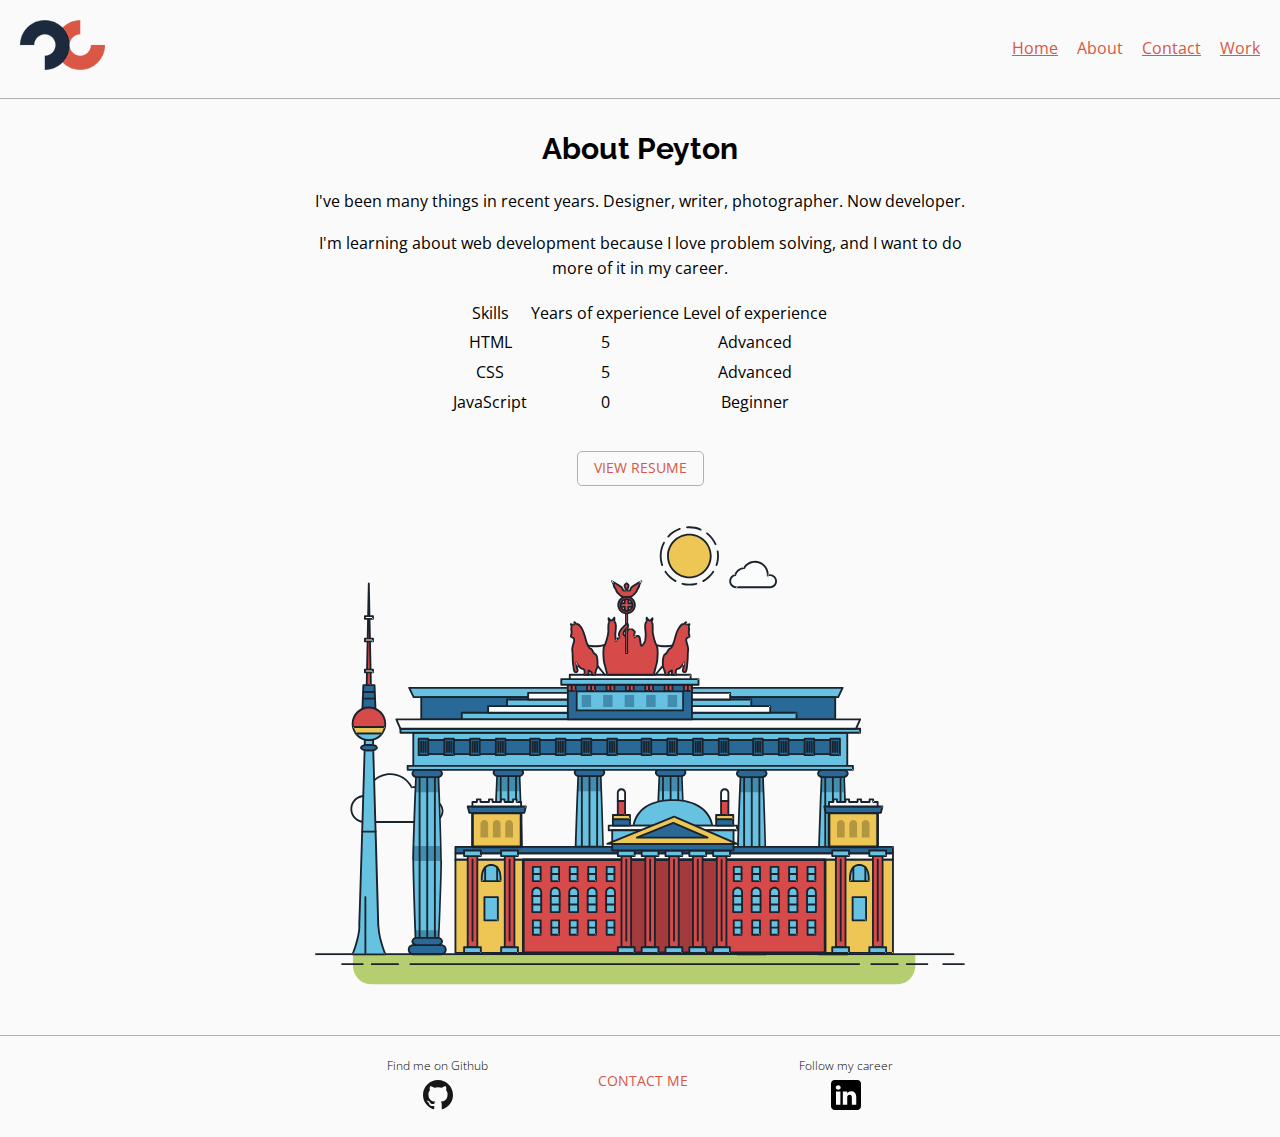
==== about.html @ 0314f3ec "Create tertiary button style" ====
<!DOCTYPE html>
<html lang="en">
  <head>
    <meta charset="utf-8">
    <meta name="viewport" content="width=device-width, initial-scale=1">
    <title>Crantford Portfolio</title>
    <link rel = "shortcut icon" href="img/crantford-favicon.png">
    <link rel="stylesheet" type="text/css" href="css/normalize.css">

    <!-- Begin style links -->
    <link rel="preconnect" href="https://fonts.gstatic.com">
    <!-- FONT FAMILY LINKS -->
    <link href="https://fonts.googleapis.com/css2?family=Raleway:wght@500;600;700&family=Open+Sans:wght@300;400&display=swap" rel="stylesheet">
    <link rel="stylesheet" href="https://use.fontawesome.com/releases/v5.6.3/css/all.css" integrity="sha384-UHRtZLI+pbxtHCWp1t77Bi1L4ZtiqrqD80Kn4Z8NTSRyMA2Fd33n5dQ8lWUE00s/" crossorigin="anonymous">
    <!-- CSS LINK -->
    <!-- <link rel = "stylesheet" type="text/css" href="css/styles-production.css"> -->
    <link rel="stylesheet" type="text/css" href="css/styles.css">
    <!-- End style links -->

  </head>
  <body>
    <header class="page-header">
      <img class="page-header__logo page-header__logo page-header__item" src = "img/crantford-logo.png" alt="Peyton Crantford's logo">
      <nav class="main-navigation page-header__item">
        <button class="main-navigation__button" id="hamburger">
          <i class="fas fa-bars"></i>
        </button>
        <ul role="menubar" class="navigation-list" id="navigation-list">
          <li role="presentation">
            <a href="index.html" role="menuitem" class="navigation-list__item">Home</a>
          </li>
          <li role="presentation">
            <a href="about.html" role="menuitem" class="navigation-list__item navigation-list__item--active">About</a>
          </li>
          <li role="presentation">
            <a href="contact.html" role="menuitem" class="navigation-list__item">Contact</a>
          </li>
          <li role="presentation">
            <a href="work.html" role="menuitem" class="navigation-list__item">Work</a>
          </li>
        </ul>
      </nav>
    </header>
  <main>
    <h1>About Peyton</h1>
    <p>I've been many things in recent years. Designer, writer, photographer. Now developer.</p>
    <p>I'm learning about web development because I love problem solving, and I want to do more of it in my career.</p>
    <table>
      <thead>
        <tr>
          <td>Skills</td>
          <td>Years of experience</td>
          <td>Level of experience</td>
        </tr>
      </thead>
      <tbody>
        <tr>
          <td>HTML</td>
          <td>5</td>
          <td>Advanced</td>
        </tr>
        <tr>
          <td>CSS</td>
          <td>5</td>
          <td>Advanced</td>
        </tr>
        <tr>
          <td>JavaScript</td>
          <td>0</td>
          <td>Beginner</td>
        </tr>
      </tbody>
    </table>
    <br><br>
    <a href="files/crantford-resume.pdf" class="button button-secondary button-secondary__anchor" target="_blank">VIEW RESUME</a>
    <div class="berlin">
      <svg xmlns="http://www.w3.org/2000/svg" class="berlin-illustration" height="100%" viewBox="0 0 700 505" xmlns:xlink="http://www.w3.org/1999/xlink">
      <defs>
      <polygon id="a" points=".06 231.917 .06 .929 688.717 .929 688.717 231.917" />
      </defs>
      <g fill="none" fill-rule="evenodd">
      <g transform="translate(0 241)" class="cloud-front">
      <path fill="#1A232C" d="M87.602,29 L87.602,28 C87.326,28.001 87.103,28.024 86.927,28.033 L86.979,29.031 L87.947,28.78 C85.741,20.282 78.041,14.002 68.852,14 C67.858,14 66.904,14.096 65.98,14.231 L66.125,15.22 L67.019,14.772 C62.626,6.015 53.567,0.001 43.102,0 C29.041,0.002 17.524,10.848 16.443,24.632 L17.44,24.71 L17.606,23.724 C16.803,23.589 15.969,23.5 15.102,23.5 C6.817,23.501 0.102,30.215 0.102,38.5 C0.102,46.785 6.817,53.499 15.102,53.5 L87.602,53.5 C94.644,53.499 100.351,47.792 100.352,40.75 C100.351,33.708 94.644,28.001 87.602,28 L87.602,30 C90.573,30 93.254,31.202 95.203,33.149 C97.15,35.097 98.351,37.778 98.352,40.75 C98.351,43.722 97.15,46.403 95.203,48.351 C93.254,50.298 90.573,51.5 87.602,51.5 L15.102,51.5 C11.509,51.5 8.265,50.046 5.909,47.692 C3.555,45.337 2.102,42.093 2.102,38.5 C2.102,34.907 3.555,31.663 5.909,29.308 C8.265,26.954 11.509,25.5 15.102,25.5 C15.831,25.5 16.553,25.575 17.273,25.697 C17.551,25.743 17.832,25.672 18.055,25.499 C18.277,25.325 18.414,25.07 18.436,24.789 C19.436,12.04 30.094,1.998 43.102,2 C52.786,1.999 61.163,7.564 65.231,15.669 C65.425,16.055 65.842,16.272 66.27,16.21 C67.132,16.084 67.988,16 68.852,16 C77.108,15.998 84.027,21.647 86.011,29.283 C86.13,29.741 86.557,30.054 87.031,30.03 C87.27,30.017 87.457,29.999 87.602,30 L87.602,29"
      transform="translate(38 36)" />
      </g>
      <path fill="#B5CE6F" d="M646.484,484.382 C646.484,489.501 644.531,494.62 640.627,498.525 C636.722,502.43 631.603,504.382 626.484,504.382 L60.873,504.382 C55.754,504.382 50.636,502.43 46.731,498.525 C42.826,494.62 40.873,489.501 40.873,484.382 L40.873,471.917 L646.484,471.917 L646.484,484.382"
      />
      <polyline fill="#67C2E2" points="334.824 185.029 101.449 185.029 106.209 195.08 563.438 195.08 568.2 185.029 334.824 185.029" />
      <path fill="#1A232C" d="M334.824,185.029 L334.824,184.029 L101.449,184.029 C101.104,184.029 100.788,184.203 100.604,184.494 C100.42,184.785 100.398,185.146 100.545,185.457 L105.306,195.508 C105.471,195.856 105.824,196.079 106.209,196.079 L563.438,196.079 C563.824,196.079 564.177,195.856 564.342,195.508 L569.104,185.457 C569.251,185.146 569.229,184.785 569.045,184.494 C568.861,184.203 568.544,184.029 568.2,184.029 L334.824,184.029 L334.824,186.029 L566.62,186.029 L562.806,194.08 L106.842,194.08 L103.029,186.029 L334.824,186.029 L334.824,185.029"
      />
      <polygon fill="#296997" points="114.416 218.974 560.222 218.974 560.222 195.08 114.416 195.08" />
      <path fill="#1A232C" d="M560.222,218.974 L560.222,217.974 L115.416,217.974 L115.416,196.079 L559.222,196.079 L559.222,218.974 L560.222,218.974 L560.222,217.974 L560.222,218.974 L561.222,218.974 L561.222,195.08 C561.222,194.816 561.115,194.559 560.929,194.372 C560.742,194.186 560.485,194.08 560.222,194.08 L114.416,194.08 C114.152,194.08 113.895,194.186 113.708,194.372 C113.522,194.559 113.416,194.816 113.416,195.08 L113.416,218.974 C113.416,219.237 113.522,219.495 113.708,219.681 C113.895,219.867 114.152,219.974 114.416,219.974 L560.222,219.974 C560.485,219.974 560.742,219.867 560.929,219.681 C561.115,219.495 561.222,219.237 561.222,218.974 L560.222,218.974"
      />
      <polygon fill="#67C2E2" points="105.85 269.08 573.225 269.08 573.225 233.398 105.85 233.398" />
      <path fill="#1A232C" d="M573.225,233.398 L573.225,232.398 L105.85,232.398 C105.587,232.398 105.329,232.505 105.143,232.691 C104.957,232.877 104.85,233.134 104.85,233.398 L104.85,269.08 C104.85,269.344 104.957,269.601 105.143,269.788 C105.329,269.974 105.587,270.08 105.85,270.08 L573.225,270.08 C573.488,270.08 573.745,269.974 573.932,269.788 C574.118,269.601 574.225,269.344 574.225,269.08 L574.225,233.398 C574.225,233.134 574.118,232.877 573.932,232.691 C573.745,232.505 573.488,232.398 573.225,232.398 L573.225,233.398 L572.225,233.398 L572.225,268.08 L106.85,268.08 L106.85,234.398 L573.225,234.398 L573.225,233.398 L572.225,233.398 L573.225,233.398"
      />
      <polygon fill="#296997" points="116.751 256.508 562.557 256.508 562.557 241.243 116.751 241.243" />
      <path fill="#1A232C" d="M562.557,256.508 L562.557,255.508 L117.75,255.508 L117.75,242.243 L561.557,242.243 L561.557,256.508 L562.557,256.508 L562.557,255.508 L562.557,256.508 L563.557,256.508 L563.557,241.243 C563.557,240.979 563.45,240.722 563.264,240.535 C563.078,240.349 562.82,240.243 562.557,240.243 L116.75,240.243 C116.487,240.243 116.23,240.349 116.043,240.535 C115.857,240.722 115.751,240.979 115.751,241.243 L115.751,256.508 C115.751,256.771 115.857,257.029 116.043,257.215 C116.23,257.401 116.487,257.508 116.751,257.508 L562.557,257.508 C562.82,257.508 563.077,257.401 563.264,257.215 C563.45,257.029 563.557,256.771 563.557,256.508 L562.557,256.508"
      />
      <polygon fill="#67C2E2" points="158.07 218.974 518.563 218.974 518.563 211.858 158.07 211.858" />
      <path fill="#1A232C" d="M518.563,211.858 L518.563,210.858 L158.07,210.858 C157.807,210.858 157.549,210.964 157.363,211.151 C157.177,211.337 157.07,211.594 157.07,211.858 L157.07,218.974 C157.07,219.237 157.177,219.495 157.363,219.681 C157.549,219.867 157.807,219.974 158.07,219.974 L518.563,219.974 C518.826,219.974 519.083,219.867 519.27,219.681 C519.456,219.495 519.562,219.237 519.562,218.974 L519.562,211.858 C519.562,211.594 519.456,211.337 519.27,211.151 C519.083,210.964 518.826,210.858 518.563,210.858 L518.563,211.858 L517.563,211.858 L517.563,217.974 L159.07,217.974 L159.07,212.858 L518.563,212.858 L518.563,211.858 L517.563,211.858 L518.563,211.858"
      />
      <polygon fill="#FBFDFC" points="186.438 211.858 490.194 211.858 490.194 204.741 186.438 204.741" />
      <path fill="#1A232C" d="M490.194,204.741 L490.194,203.741 L186.438,203.741 C186.175,203.741 185.917,203.848 185.731,204.034 C185.545,204.221 185.438,204.478 185.438,204.741 L185.438,211.858 C185.438,212.121 185.545,212.379 185.731,212.565 C185.917,212.751 186.175,212.858 186.438,212.858 L490.194,212.858 C490.458,212.858 490.715,212.751 490.902,212.565 C491.088,212.379 491.194,212.121 491.194,211.858 L491.194,204.741 C491.194,204.478 491.088,204.221 490.902,204.034 C490.715,203.848 490.458,203.741 490.194,203.741 L490.194,204.741 L489.194,204.741 L489.194,210.858 L187.438,210.858 L187.438,205.741 L490.194,205.741 L490.194,204.741 L489.194,204.741 L490.194,204.741"
      />
      <polygon fill="#67C2E2" points="206.805 204.741 469.828 204.741 469.828 197.624 206.805 197.624" />
      <path fill="#1A232C" d="M469.828,197.624 L469.828,196.624 L206.805,196.624 C206.541,196.624 206.284,196.731 206.098,196.917 C205.911,197.103 205.805,197.361 205.805,197.624 L205.805,204.741 C205.805,205.005 205.911,205.262 206.098,205.449 C206.284,205.635 206.541,205.741 206.805,205.741 L469.828,205.741 C470.091,205.741 470.349,205.635 470.535,205.449 C470.722,205.262 470.828,205.005 470.828,204.741 L470.828,197.624 C470.828,197.361 470.722,197.103 470.535,196.917 C470.349,196.731 470.091,196.624 469.828,196.624 L469.828,197.624 L468.828,197.624 L468.828,203.741 L207.805,203.741 L207.805,198.624 L469.828,198.624 L469.828,197.624 L468.828,197.624 L469.828,197.624"
      />
      <polygon fill="#FBFDFC" points="229.521 197.624 447.111 197.624 447.111 190.509 229.521 190.509" />
      <path fill="#1A232C" d="M447.111,190.509 L447.111,189.509 L229.521,189.509 C229.258,189.509 229,189.616 228.814,189.802 C228.628,189.988 228.521,190.246 228.521,190.509 L228.521,197.624 C228.521,197.888 228.628,198.145 228.814,198.332 C229,198.518 229.258,198.624 229.521,198.624 L447.111,198.624 C447.375,198.624 447.632,198.518 447.818,198.332 C448.005,198.145 448.111,197.888 448.111,197.624 L448.111,190.509 C448.111,190.246 448.005,189.988 447.818,189.802 C447.632,189.616 447.375,189.509 447.111,189.509 L447.111,190.509 L446.111,190.509 L446.111,196.624 L230.521,196.624 L230.521,191.509 L447.111,191.509 L447.111,190.509 L446.111,190.509 L447.111,190.509"
      />
      <path fill="#67C2E2" d="M135.607,355.447 C135.163,337.766 134.264,313.326 133.648,297.387 C133.274,287.721 133.004,281.18 133.004,281.18 L108.722,281.18 C108.722,281.18 108.452,287.721 108.079,297.387 C107.462,313.326 106.563,337.766 106.119,355.447 C105.953,362.059 105.85,367.732 105.85,371.653 L105.85,371.654 C105.85,386.117 107.243,424.332 108.089,446.189 C108.457,455.706 108.722,462.126 108.722,462.126 L133.004,462.126 C133.004,462.126 133.269,455.706 133.637,446.189 C134.482,424.332 135.876,386.117 135.876,371.654 L135.876,371.653 C135.876,367.732 135.773,362.059 135.607,355.447"
      />
      <path fill="#428DAE" d="M133.648 297.387L108.079 297.387C108.452 287.721 108.722 281.18 108.722 281.18L133.004 281.18C133.004 281.18 133.274 287.721 133.648 297.387M135.876 371.654L105.85 371.654 105.85 371.653C105.85 367.732 105.953 362.059 106.119 355.447L135.607 355.447C135.773 362.059 135.876 367.732 135.876 371.653L135.876 371.654M133.004 462.126L108.722 462.126C108.722 462.126 108.457 455.706 108.089 446.189L133.637 446.189C133.269 455.706 133.004 462.126 133.004 462.126"
      />
      <path fill="#1A232C" d="M109.612,461.199 L132.114,461.199 C132.447,453.007 134.949,390.886 134.949,371.653 C134.949,352.42 132.447,290.299 132.114,282.108 L109.612,282.108 C109.279,290.299 106.778,352.42 106.778,371.653 C106.778,390.886 109.279,453.007 109.612,461.199 Z M133.895,463.054 L107.832,463.054 L107.794,462.164 C107.766,461.466 104.922,392.193 104.922,371.653 C104.922,351.114 107.766,281.839 107.794,281.142 L107.832,280.252 L133.895,280.252 L133.931,281.142 C133.96,281.839 136.804,351.114 136.804,371.653 C136.804,392.193 133.96,461.466 133.931,462.164 L133.895,463.054 L133.895,463.054 Z"
      />
      <path fill="#1A232C" d="M111.638 281.18L111.638 462.126C111.638 462.679 112.086 463.126 112.638 463.126 113.19 463.126 113.638 462.679 113.638 462.126L113.638 281.18C113.638 280.628 113.19 280.18 112.638 280.18 112.086 280.18 111.638 280.628 111.638 281.18M119.863 281.18L119.863 462.126C119.863 462.679 120.311 463.126 120.863 463.126 121.416 463.126 121.863 462.679 121.863 462.126L121.863 281.18C121.863 280.628 121.416 280.18 120.863 280.18 120.311 280.18 119.863 280.628 119.863 281.18M128.088 281.18L128.088 462.126C128.088 462.679 128.536 463.126 129.088 463.126 129.64 463.126 130.088 462.679 130.088 462.126L130.088 281.18C130.088 280.628 129.64 280.18 129.088 280.18 128.536 280.18 128.088 280.628 128.088 281.18"
      />
      <path fill="#296997" d="M136.79,277.265 C136.79,279.418 134.675,281.18 132.09,281.18 L109.636,281.18 C107.051,281.18 104.936,279.418 104.936,277.265 C104.936,275.111 107.051,273.349 109.636,273.349 L132.09,273.349 C134.675,273.349 136.79,275.111 136.79,277.265"
      />
      <path fill="#1A232C" d="M136.79,277.265 L135.79,277.265 C135.789,278.005 135.433,278.704 134.769,279.262 C134.109,279.814 133.155,280.181 132.09,280.18 L109.636,280.18 C108.571,280.181 107.617,279.814 106.956,279.262 C106.293,278.704 105.936,278.005 105.936,277.265 C105.936,276.524 106.293,275.825 106.957,275.267 C107.617,274.715 108.571,274.348 109.636,274.349 L132.09,274.349 C133.155,274.348 134.109,274.716 134.769,275.267 C135.433,275.825 135.789,276.524 135.79,277.265 L137.79,277.265 C137.791,275.851 137.09,274.593 136.049,273.731 C135.006,272.863 133.61,272.35 132.09,272.349 L109.636,272.349 C108.116,272.35 106.72,272.863 105.676,273.731 C104.636,274.593 103.935,275.851 103.936,277.265 C103.935,278.678 104.636,279.937 105.677,280.798 C106.72,281.666 108.116,282.179 109.636,282.18 L132.09,282.18 C133.61,282.179 135.006,281.666 136.049,280.798 C137.09,279.937 137.791,278.678 137.79,277.265 L136.79,277.265"
      />
      <path fill="#296997" d="M140.775,467.217 C140.775,469.803 138.661,471.917 136.076,471.917 L105.65,471.917 C103.065,471.917 100.951,469.803 100.951,467.217 L100.951,466.825 C100.951,464.241 103.065,462.126 105.65,462.126 L136.076,462.126 C138.661,462.126 140.775,464.241 140.775,466.825 L140.775,467.217"
      />
      <path fill="#1A232C" d="M140.775,467.217 L139.775,467.217 C139.775,468.235 139.361,469.155 138.688,469.83 C138.013,470.503 137.093,470.917 136.076,470.917 L105.65,470.917 C104.633,470.917 103.713,470.504 103.038,469.83 C102.365,469.155 101.951,468.235 101.951,467.217 L101.951,466.825 C101.951,465.808 102.365,464.889 103.038,464.214 C103.713,463.54 104.633,463.127 105.65,463.126 L136.076,463.126 C137.093,463.127 138.013,463.54 138.688,464.214 C139.362,464.889 139.775,465.808 139.775,466.825 L139.775,467.217 L141.775,467.217 L141.775,466.825 C141.772,463.684 139.217,461.13 136.076,461.126 L105.65,461.126 C102.509,461.13 99.955,463.684 99.951,466.825 L99.951,467.217 C99.954,470.36 102.509,472.914 105.65,472.917 L136.076,472.917 C139.217,472.914 141.772,470.36 141.775,467.217 L140.775,467.217"
      />
      <path fill="#296997" d="M136.79,458.208 C136.79,460.363 134.675,462.126 132.09,462.126 L109.636,462.126 C107.051,462.126 104.936,460.363 104.936,458.208 C104.936,456.057 107.051,454.292 109.636,454.292 L132.09,454.292 C134.675,454.292 136.79,456.057 136.79,458.208"
      />
      <path fill="#1A232C" d="M136.79,458.208 L135.79,458.208 C135.789,458.949 135.432,459.649 134.769,460.207 C134.108,460.76 133.154,461.128 132.09,461.126 L109.636,461.126 C108.572,461.128 107.617,460.76 106.957,460.207 C106.293,459.649 105.936,458.949 105.936,458.208 C105.936,457.47 106.293,456.77 106.957,456.212 C107.617,455.659 108.572,455.291 109.636,455.292 L132.09,455.292 C133.154,455.291 134.108,455.659 134.769,456.212 C135.433,456.77 135.789,457.47 135.79,458.208 L137.79,458.208 C137.791,456.796 137.09,455.538 136.05,454.675 C135.006,453.808 133.61,453.294 132.09,453.292 L109.636,453.292 C108.115,453.294 106.719,453.808 105.676,454.675 C104.636,455.538 103.935,456.796 103.936,458.208 C103.935,459.622 104.636,460.881 105.676,461.743 C106.72,462.611 108.116,463.125 109.636,463.126 L132.09,463.126 C133.61,463.125 135.006,462.611 136.05,461.743 C137.09,460.881 137.791,459.622 137.79,458.208 L136.79,458.208"
      />
      <path fill="#67C2E2" d="M572.471,355.447 C572.025,337.766 571.126,313.326 570.51,297.387 C570.137,287.721 569.867,281.18 569.867,281.18 L545.585,281.18 C545.585,281.18 545.315,287.721 544.942,297.387 C544.326,313.326 543.427,337.766 542.981,355.447 C542.815,362.059 542.713,367.732 542.713,371.653 L542.713,371.654 C542.713,386.117 544.107,424.332 544.952,446.189 C545.32,455.706 545.585,462.126 545.585,462.126 L569.867,462.126 C569.867,462.126 570.132,455.706 570.499,446.189 C571.346,424.332 572.739,386.117 572.739,371.654 L572.739,371.653 C572.739,367.732 572.637,362.059 572.471,355.447"
      />
      <path fill="#428DAE" d="M569.582 297.387L566.951 297.387 566.951 282.108 568.977 282.108C569.063 284.206 569.29 289.841 569.582 297.387M564.951 297.387L545.871 297.387C546.162 289.841 546.39 284.206 546.476 282.108L564.951 282.108 564.951 297.387M571.8 369.187L566.951 369.187 566.951 356.265 571.562 356.265C571.685 361.272 571.771 365.701 571.8 369.187M564.951 369.187L543.653 369.187C543.684 365.512 543.777 360.79 543.912 355.447L553.551 355.447 553.551 356.265 564.951 356.265 564.951 369.187"
      />
      <path fill="#1A232C" d="M546.476,461.199 L568.977,461.199 C569.31,453.007 571.812,390.886 571.812,371.653 C571.812,352.42 569.31,290.299 568.977,282.108 L546.476,282.108 C546.142,290.299 543.642,352.42 543.642,371.653 C543.642,390.886 546.142,453.007 546.476,461.199 M570.758,463.054 L544.694,463.054 L544.658,462.164 C544.629,461.466 541.785,392.193 541.785,371.653 C541.785,351.114 544.629,281.839 544.658,281.142 L544.694,280.252 L570.758,280.252 L570.795,281.142 C570.823,281.839 573.667,351.114 573.667,371.653 C573.667,392.193 570.823,461.466 570.795,462.164 L570.758,463.054"
      />
      <path fill="#1A232C" d="M548.501 281.18L548.501 462.126C548.501 462.679 548.949 463.126 549.501 463.126 550.053 463.126 550.501 462.679 550.501 462.126L550.501 281.18C550.501 280.628 550.053 280.18 549.501 280.18 548.949 280.18 548.501 280.628 548.501 281.18M556.727 281.18L556.727 462.126C556.727 462.679 557.174 463.126 557.727 463.126 558.279 463.126 558.727 462.679 558.727 462.126L558.727 281.18C558.727 280.628 558.279 280.18 557.727 280.18 557.174 280.18 556.727 280.628 556.727 281.18M564.951 281.18L564.951 462.126C564.951 462.679 565.399 463.126 565.951 463.126 566.503 463.126 566.951 462.679 566.951 462.126L566.951 281.18C566.951 280.628 566.503 280.18 565.951 280.18 565.399 280.18 564.951 280.628 564.951 281.18"
      />
      <path fill="#296997" d="M573.653,277.265 C573.653,279.418 571.537,281.18 568.953,281.18 L546.499,281.18 C543.915,281.18 541.799,279.418 541.799,277.265 C541.799,275.111 543.915,273.349 546.499,273.349 L568.953,273.349 C571.537,273.349 573.653,275.111 573.653,277.265"
      />
      <path fill="#1A232C" d="M573.653,277.265 L572.653,277.265 C572.653,278.005 572.296,278.704 571.632,279.262 C570.972,279.814 570.017,280.181 568.953,280.18 L546.499,280.18 C545.435,280.181 544.48,279.814 543.82,279.262 C543.156,278.704 542.8,278.005 542.799,277.265 C542.8,276.525 543.156,275.825 543.82,275.267 C544.481,274.715 545.435,274.348 546.499,274.349 L568.953,274.349 C570.017,274.348 570.972,274.715 571.632,275.267 C572.296,275.825 572.653,276.525 572.653,277.265 L574.653,277.265 C574.654,275.851 573.953,274.593 572.912,273.731 C571.869,272.863 570.473,272.35 568.953,272.349 L546.499,272.349 C544.979,272.35 543.583,272.863 542.54,273.731 C541.499,274.593 540.798,275.851 540.799,277.265 C540.798,278.679 541.499,279.937 542.54,280.798 C543.583,281.666 544.979,282.179 546.499,282.18 L568.953,282.18 C570.473,282.179 571.869,281.666 572.912,280.798 C573.953,279.937 574.654,278.679 574.653,277.265 L573.653,277.265"
      />
      <path fill="#296997" d="M577.639,467.217 C577.639,469.803 575.524,471.917 572.938,471.917 L542.514,471.917 C539.929,471.917 537.813,469.803 537.813,467.217 L537.813,466.825 C537.813,464.241 539.929,462.126 542.514,462.126 L572.938,462.126 C575.524,462.126 577.639,464.241 577.639,466.825 L577.639,467.217"
      />
      <path fill="#1A232C" d="M577.639,467.217 L576.639,467.217 C576.638,468.235 576.225,469.155 575.551,469.83 C574.876,470.503 573.956,470.917 572.938,470.917 L542.514,470.917 C541.497,470.917 540.576,470.503 539.901,469.83 C539.227,469.155 538.814,468.234 538.813,467.217 L538.813,466.825 C538.814,465.808 539.227,464.889 539.901,464.214 C540.576,463.54 541.497,463.127 542.514,463.126 L572.938,463.126 C573.956,463.127 574.876,463.54 575.551,464.214 C576.225,464.888 576.638,465.808 576.639,466.825 L576.639,467.217 L578.639,467.217 L578.639,466.825 C578.635,463.684 576.081,461.13 572.938,461.126 L542.514,461.126 C539.372,461.13 536.817,463.684 536.813,466.825 L536.813,467.217 C536.817,470.36 539.372,472.914 542.514,472.917 L572.938,472.917 C576.081,472.914 578.635,470.359 578.639,467.217 L577.639,467.217"
      />
      <path fill="#296997" d="M573.653,458.208 C573.653,460.363 571.537,462.126 568.953,462.126 L546.499,462.126 C543.915,462.126 541.799,460.363 541.799,458.208 C541.799,456.057 543.915,454.292 546.499,454.292 L568.953,454.292 C571.537,454.292 573.653,456.057 573.653,458.208"
      />
      <path fill="#1A232C" d="M573.653,458.208 L572.653,458.208 C572.653,458.949 572.296,459.649 571.632,460.207 C570.971,460.76 570.017,461.128 568.953,461.126 L546.499,461.126 C545.435,461.128 544.481,460.76 543.82,460.207 C543.157,459.649 542.799,458.949 542.799,458.208 C542.799,457.47 543.156,456.77 543.82,456.212 C544.481,455.659 545.435,455.291 546.499,455.292 L568.953,455.292 C570.017,455.291 570.971,455.659 571.632,456.212 C572.296,456.77 572.653,457.47 572.653,458.208 L574.653,458.208 C574.654,456.796 573.953,455.538 572.912,454.675 C571.869,453.808 570.473,453.294 568.953,453.292 L546.499,453.292 C544.979,453.294 543.583,453.808 542.54,454.675 C541.499,455.538 540.798,456.796 540.799,458.208 C540.798,459.622 541.499,460.881 542.54,461.743 C543.583,462.611 544.979,463.125 546.499,463.126 L568.953,463.126 C570.473,463.125 571.869,462.611 572.912,461.743 C573.953,460.881 574.654,459.622 574.653,458.208 L573.653,458.208"
      />
      <path fill="#67C2E2" d="M485.098,355.447 C484.654,337.766 483.753,313.326 483.137,297.387 C482.764,287.721 482.494,281.18 482.494,281.18 L458.213,281.18 C458.213,281.18 457.942,287.721 457.569,297.387 C456.953,313.326 456.055,337.766 455.608,355.447 C455.443,362.059 455.34,367.732 455.34,371.653 L455.34,371.654 C455.34,386.117 456.733,424.332 457.58,446.189 C457.948,455.706 458.213,462.126 458.213,462.126 L482.494,462.126 C482.494,462.126 482.759,455.706 483.126,446.189 C483.973,424.332 485.366,386.117 485.366,371.654 L485.366,371.653 C485.366,367.732 485.265,362.059 485.098,355.447"
      />
      <path fill="#428DAE" d="M483.137 297.387L457.569 297.387C457.942 287.721 458.213 281.18 458.213 281.18L482.494 281.18C482.494 281.18 482.764 287.721 483.137 297.387M485.355 369.187L455.351 369.187C455.382 365.502 455.475 360.78 455.608 355.447L485.098 355.447C485.232 360.78 485.325 365.502 485.355 369.187"
      />
      <path fill="#1A232C" d="M459.103,461.199 L481.605,461.199 C481.938,453.007 484.439,390.886 484.439,371.653 C484.439,352.42 481.938,290.299 481.605,282.108 L459.103,282.108 C458.769,290.299 456.268,352.42 456.268,371.653 C456.268,390.886 458.769,453.007 459.103,461.199 Z M483.386,463.054 L457.321,463.054 L457.285,462.164 C457.256,461.466 454.412,392.193 454.412,371.653 C454.412,351.114 457.256,281.839 457.285,281.142 L457.321,280.252 L483.386,280.252 L483.422,281.142 C483.45,281.839 486.294,351.114 486.294,371.653 C486.294,392.193 483.45,461.466 483.422,462.164 L483.386,463.054 L483.386,463.054 Z"
      />
      <path fill="#1A232C" d="M461.128 281.18L461.128 462.126C461.128 462.679 461.576 463.126 462.128 463.126 462.68 463.126 463.128 462.679 463.128 462.126L463.128 281.18C463.128 280.628 462.68 280.18 462.128 280.18 461.576 280.18 461.128 280.628 461.128 281.18M469.354 281.18L469.354 462.126C469.354 462.679 469.801 463.126 470.354 463.126 470.906 463.126 471.354 462.679 471.354 462.126L471.354 281.18C471.354 280.628 470.906 280.18 470.354 280.18 469.801 280.18 469.354 280.628 469.354 281.18M477.578 281.18L477.578 462.126C477.578 462.679 478.026 463.126 478.578 463.126 479.13 463.126 479.578 462.679 479.578 462.126L479.578 281.18C479.578 280.628 479.13 280.18 478.578 280.18 478.026 280.18 477.578 280.628 477.578 281.18"
      />
      <path fill="#296997" d="M486.281,277.265 C486.281,279.418 484.164,281.18 481.58,281.18 L459.126,281.18 C456.542,281.18 454.426,279.418 454.426,277.265 C454.426,275.111 456.542,273.349 459.126,273.349 L481.58,273.349 C484.164,273.349 486.281,275.111 486.281,277.265"
      />
      <path fill="#1A232C" d="M486.281,277.265 L485.281,277.265 C485.281,278.005 484.924,278.704 484.26,279.262 C483.599,279.814 482.644,280.181 481.58,280.18 L459.126,280.18 C458.062,280.181 457.107,279.814 456.447,279.262 C455.783,278.704 455.427,278.005 455.426,277.265 C455.427,276.525 455.783,275.825 456.447,275.267 C457.108,274.715 458.062,274.348 459.126,274.349 L481.58,274.349 C482.644,274.348 483.599,274.716 484.26,275.268 C484.924,275.825 485.281,276.525 485.281,277.265 L487.281,277.265 C487.282,275.851 486.58,274.593 485.54,273.731 C484.496,272.863 483.1,272.35 481.58,272.349 L459.126,272.349 C457.606,272.35 456.21,272.863 455.167,273.731 C454.126,274.593 453.425,275.851 453.426,277.265 C453.425,278.679 454.126,279.937 455.167,280.798 C456.21,281.666 457.606,282.179 459.126,282.18 L481.58,282.18 C483.1,282.179 484.496,281.666 485.54,280.799 C486.58,279.937 487.282,278.679 487.281,277.265 L486.281,277.265"
      />
      <path fill="#296997" d="M490.266,467.217 C490.266,469.803 488.151,471.917 485.565,471.917 L455.141,471.917 C452.556,471.917 450.44,469.803 450.44,467.217 L450.44,466.825 C450.44,464.241 452.556,462.126 455.141,462.126 L485.565,462.126 C488.151,462.126 490.266,464.241 490.266,466.825 L490.266,467.217"
      />
      <path fill="#1A232C" d="M490.266,467.217 L489.266,467.217 C489.265,468.235 488.852,469.155 488.178,469.83 C487.503,470.503 486.583,470.917 485.565,470.917 L455.141,470.917 C454.124,470.917 453.203,470.503 452.528,469.83 C451.854,469.155 451.441,468.234 451.44,467.217 L451.44,466.825 C451.441,465.808 451.854,464.889 452.528,464.214 C453.203,463.54 454.124,463.127 455.141,463.126 L485.565,463.126 C486.583,463.127 487.503,463.54 488.178,464.214 C488.852,464.888 489.265,465.808 489.266,466.825 L489.266,467.217 L491.266,467.217 L491.266,466.825 C491.262,463.684 488.708,461.13 485.565,461.126 L455.141,461.126 C451.999,461.13 449.444,463.684 449.44,466.825 L449.44,467.217 C449.444,470.36 451.999,472.914 455.141,472.917 L485.565,472.917 C488.708,472.914 491.262,470.359 491.266,467.217 L490.266,467.217"
      />
      <path fill="#296997" d="M486.281,458.208 C486.281,460.363 484.164,462.126 481.58,462.126 L459.126,462.126 C456.542,462.126 454.426,460.363 454.426,458.208 C454.426,456.057 456.542,454.292 459.126,454.292 L481.58,454.292 C484.164,454.292 486.281,456.057 486.281,458.208"
      />
      <path fill="#1A232C" d="M486.281,458.208 L485.281,458.208 C485.281,458.949 484.923,459.649 484.26,460.207 C483.599,460.76 482.644,461.128 481.58,461.126 L459.126,461.126 C458.062,461.128 457.108,460.76 456.447,460.207 C455.784,459.649 455.427,458.949 455.426,458.208 C455.426,457.47 455.783,456.77 456.447,456.212 C457.108,455.659 458.062,455.291 459.126,455.292 L481.58,455.292 C482.644,455.291 483.598,455.659 484.26,456.212 C484.924,456.77 485.281,457.47 485.281,458.208 L487.281,458.208 C487.282,456.795 486.58,455.538 485.54,454.675 C484.496,453.808 483.1,453.294 481.58,453.292 L459.126,453.292 C457.606,453.294 456.21,453.808 455.167,454.675 C454.126,455.538 453.425,456.796 453.426,458.208 C453.425,459.622 454.126,460.881 455.167,461.743 C456.21,462.611 457.606,463.125 459.126,463.126 L481.58,463.126 C483.1,463.125 484.496,462.611 485.54,461.743 C486.581,460.881 487.282,459.622 487.281,458.208 L486.281,458.208"
      />
      <path fill="#67C2E2" d="M397.726,354.466 C397.28,336.787 396.381,312.346 395.765,296.407 C395.392,286.742 395.122,280.2 395.122,280.2 L370.84,280.2 C370.84,280.2 370.57,286.742 370.197,296.407 C369.581,312.346 368.682,336.787 368.236,354.466 C368.07,361.078 367.968,366.751 367.968,370.672 L367.968,370.673 C367.968,385.136 369.361,423.352 370.207,445.208 C370.575,454.726 370.84,461.146 370.84,461.146 L395.122,461.146 C395.122,461.146 395.386,454.726 395.754,445.208 C396.601,423.352 397.994,385.136 397.994,370.673 L397.994,370.672 C397.994,366.751 397.892,361.078 397.726,354.466"
      />
      <path fill="#428DAE" d="M394.837 296.407L392.206 296.407 392.206 281.127 394.233 281.127C394.318 283.225 394.545 288.861 394.837 296.407L394.837 296.407zM383.981 296.407L390.206 296.407 390.206 281.127 383.981 281.127 383.981 296.407zM375.756 296.407L381.98 296.407 381.98 281.127 375.756 281.127 375.756 296.407zM373.756 296.407L371.126 296.407C371.417 288.861 371.645 283.225 371.73 281.127L373.756 281.127 373.756 296.407 373.756 296.407zM397.062 369.187L392.206 369.187 392.206 354.466 396.796 354.466C396.943 360.298 397.041 365.389 397.062 369.187L397.062 369.187zM383.981 369.187L390.206 369.187 390.206 354.466 383.981 354.466 383.981 369.187zM375.756 369.187L381.98 369.187 381.98 354.466 375.756 354.466 375.756 369.187zM373.756 369.187L368.9 369.187C368.921 365.389 369.019 360.298 369.166 354.466L373.756 354.466 373.756 369.187 373.756 369.187z"
      />
      <path fill="#1A232C" d="M371.73,460.218 L394.233,460.218 C394.565,452.027 397.066,389.906 397.066,370.672 C397.066,351.44 394.565,289.319 394.233,281.127 L371.73,281.127 C371.397,289.319 368.895,351.44 368.895,370.672 C368.895,389.906 371.397,452.027 371.73,460.218 M396.013,462.074 L369.949,462.074 L369.912,461.184 C369.884,460.486 367.04,391.212 367.04,370.672 C367.04,350.133 369.884,280.859 369.912,280.162 L369.949,279.272 L396.013,279.272 L396.05,280.162 C396.078,280.859 398.922,350.133 398.922,370.672 C398.922,391.212 396.078,460.486 396.05,461.184 L396.013,462.074"
      />
      <path fill="#1A232C" d="M373.756 280.2L373.756 461.146C373.756 461.698 374.203 462.146 374.756 462.146 375.308 462.146 375.756 461.698 375.756 461.146L375.756 280.2C375.756 279.647 375.308 279.2 374.756 279.2 374.203 279.2 373.756 279.647 373.756 280.2M381.98 280.2L381.98 461.146C381.98 461.698 382.428 462.146 382.98 462.146 383.533 462.146 383.981 461.698 383.981 461.146L383.981 280.2C383.981 279.647 383.533 279.2 382.98 279.2 382.428 279.2 381.98 279.647 381.98 280.2M390.206 280.2L390.206 461.146C390.206 461.698 390.654 462.146 391.206 462.146 391.758 462.146 392.206 461.698 392.206 461.146L392.206 280.2C392.206 279.647 391.758 279.2 391.206 279.2 390.654 279.2 390.206 279.647 390.206 280.2"
      />
      <path fill="#296997" d="M398.908,276.285 C398.908,278.439 396.792,280.2 394.208,280.2 L371.754,280.2 C369.17,280.2 367.053,278.439 367.053,276.285 C367.053,274.13 369.17,272.369 371.754,272.369 L394.208,272.369 C396.792,272.369 398.908,274.13 398.908,276.285"
      />
      <path fill="#1A232C" d="M398.908,276.285 L397.908,276.285 C397.907,277.025 397.551,277.724 396.887,278.281 C396.227,278.833 395.272,279.201 394.208,279.2 L371.754,279.2 C370.69,279.201 369.735,278.833 369.074,278.281 C368.41,277.724 368.053,277.025 368.053,276.285 C368.053,275.544 368.41,274.845 369.074,274.287 C369.735,273.735 370.69,273.367 371.754,273.369 L394.208,273.369 C395.272,273.367 396.227,273.735 396.887,274.287 C397.551,274.844 397.907,275.544 397.908,276.285 L399.908,276.285 C399.909,274.871 399.208,273.612 398.167,272.75 C397.124,271.883 395.728,271.37 394.208,271.369 L371.754,271.369 C370.234,271.37 368.838,271.883 367.794,272.75 C366.754,273.612 366.052,274.871 366.053,276.285 C366.052,277.699 366.754,278.957 367.795,279.818 C368.838,280.686 370.234,281.198 371.754,281.2 L394.208,281.2 C395.728,281.198 397.123,280.686 398.167,279.818 C399.208,278.957 399.909,277.698 399.908,276.285 L398.908,276.285"
      />
      <path fill="#296997" d="M402.894,466.237 C402.894,468.823 400.779,470.937 398.193,470.937 L367.768,470.937 C365.183,470.937 363.068,468.823 363.068,466.237 L363.068,465.844 C363.068,463.26 365.183,461.146 367.768,461.146 L398.193,461.146 C400.779,461.146 402.894,463.26 402.894,465.844 L402.894,466.237"
      />
      <path fill="#1A232C" d="M402.894,466.237 L401.894,466.237 C401.893,467.254 401.48,468.174 400.806,468.849 C400.131,469.523 399.211,469.937 398.193,469.937 L367.768,469.937 C366.751,469.937 365.831,469.523 365.156,468.849 C364.482,468.174 364.069,467.254 364.068,466.237 L364.068,465.844 C364.069,464.828 364.482,463.908 365.156,463.233 C365.831,462.56 366.751,462.146 367.768,462.146 L398.193,462.146 C399.211,462.146 400.131,462.56 400.806,463.233 C401.48,463.908 401.893,464.828 401.894,465.844 L401.894,466.237 L403.894,466.237 L403.894,465.844 C403.89,462.703 401.336,460.15 398.193,460.146 L367.768,460.146 C364.626,460.15 362.072,462.703 362.068,465.844 L362.068,466.237 C362.072,469.379 364.626,471.933 367.768,471.937 L398.193,471.937 C401.336,471.933 403.89,469.379 403.894,466.237 L402.894,466.237"
      />
      <path fill="#296997" d="M398.908,457.228 C398.908,459.382 396.792,461.146 394.208,461.146 L371.754,461.146 C369.17,461.146 367.053,459.382 367.053,457.228 C367.053,455.077 369.17,453.312 371.754,453.312 L394.208,453.312 C396.792,453.312 398.908,455.077 398.908,457.228"
      />
      <path fill="#1A232C" d="M398.908,457.228 L397.908,457.228 C397.908,457.968 397.55,458.669 396.887,459.226 C396.226,459.779 395.272,460.147 394.208,460.146 L371.754,460.146 C370.69,460.147 369.736,459.779 369.074,459.226 C368.411,458.668 368.053,457.968 368.053,457.228 C368.053,456.489 368.41,455.789 369.074,455.231 C369.736,454.679 370.69,454.311 371.754,454.312 L394.208,454.312 C395.272,454.311 396.226,454.679 396.887,455.231 C397.551,455.789 397.908,456.489 397.908,457.228 L399.908,457.228 C399.909,455.815 399.208,454.557 398.167,453.695 C397.124,452.827 395.728,452.313 394.208,452.312 L371.754,452.312 C370.234,452.313 368.838,452.827 367.794,453.695 C366.754,454.557 366.052,455.815 366.053,457.228 C366.052,458.642 366.753,459.901 367.794,460.763 C368.838,461.631 370.234,462.145 371.754,462.146 L394.208,462.146 C395.728,462.145 397.124,461.631 398.167,460.763 C399.208,459.9 399.909,458.642 399.908,457.228 L398.908,457.228"
      />
      <path fill="#67C2E2" d="M310.353,354.466 C309.908,336.787 309.009,312.346 308.393,296.407 C308.019,286.742 307.75,280.2 307.75,280.2 L283.467,280.2 C283.467,280.2 283.198,286.742 282.824,296.407 C282.208,312.346 281.309,336.787 280.864,354.466 C280.698,361.078 280.596,366.751 280.596,370.672 L280.596,370.673 C280.596,385.136 281.989,423.352 282.834,445.208 C283.202,454.726 283.467,461.146 283.467,461.146 L307.75,461.146 C307.75,461.146 308.014,454.726 308.382,445.208 C309.228,423.352 310.622,385.136 310.622,370.673 L310.622,370.672 C310.622,366.751 310.518,361.078 310.353,354.466"
      />
      <path fill="#428DAE" d="M308.393 296.407L282.824 296.407C283.198 286.742 283.467 280.2 283.467 280.2L307.75 280.2C307.75 280.2 308.019 286.742 308.393 296.407M310.617 369.187L280.6 369.187C280.621 365.377 280.718 360.285 280.864 354.466L310.353 354.466C310.498 360.285 310.596 365.377 310.617 369.187"
      />
      <path fill="#1A232C" d="M284.357,460.218 L306.86,460.218 C307.193,452.027 309.694,389.906 309.694,370.672 C309.694,351.44 307.193,289.319 306.86,281.127 L284.357,281.127 C284.024,289.319 281.523,351.44 281.523,370.672 C281.523,389.906 284.024,452.027 284.357,460.218 Z M308.639,462.074 L282.576,462.074 L282.54,461.184 C282.511,460.486 279.668,391.212 279.668,370.672 C279.668,350.133 282.511,280.859 282.54,280.162 L282.576,279.272 L308.639,279.272 L308.677,280.162 C308.706,280.859 311.549,350.133 311.549,370.672 C311.549,391.212 308.706,460.486 308.677,461.184 L308.639,462.074 L308.639,462.074 Z"
      />
      <path fill="#1A232C" d="M286.383 280.2L286.383 461.146C286.383 461.698 286.831 462.146 287.383 462.146 287.936 462.146 288.383 461.698 288.383 461.146L288.383 280.2C288.383 279.647 287.936 279.2 287.383 279.2 286.831 279.2 286.383 279.647 286.383 280.2M294.608 280.2L294.608 461.146C294.608 461.698 295.056 462.146 295.608 462.146 296.161 462.146 296.608 461.698 296.608 461.146L296.608 280.2C296.608 279.647 296.161 279.2 295.608 279.2 295.056 279.2 294.608 279.647 294.608 280.2M302.834 280.2L302.834 461.146C302.834 461.698 303.281 462.146 303.834 462.146 304.386 462.146 304.834 461.698 304.834 461.146L304.834 280.2C304.834 279.647 304.386 279.2 303.834 279.2 303.281 279.2 302.834 279.647 302.834 280.2"
      />
      <path fill="#296997" d="M311.535,276.285 C311.535,278.439 309.42,280.2 306.836,280.2 L284.381,280.2 C281.797,280.2 279.681,278.439 279.681,276.285 C279.681,274.13 281.797,272.369 284.381,272.369 L306.836,272.369 C309.42,272.369 311.535,274.13 311.535,276.285"
      />
      <path fill="#1A232C" d="M311.535,276.285 L310.535,276.285 C310.534,277.025 310.177,277.724 309.514,278.282 C308.854,278.833 307.901,279.201 306.836,279.2 L284.381,279.2 C283.316,279.201 282.362,278.833 281.702,278.281 C281.038,277.724 280.681,277.025 280.681,276.285 C280.681,275.544 281.038,274.844 281.702,274.287 C282.362,273.735 283.317,273.367 284.381,273.369 L306.836,273.369 C307.9,273.367 308.854,273.735 309.514,274.287 C310.177,274.844 310.534,275.544 310.535,276.285 L312.535,276.285 C312.535,274.871 311.835,273.613 310.795,272.75 C309.751,271.883 308.356,271.37 306.836,271.369 L284.381,271.369 C282.861,271.37 281.465,271.883 280.422,272.75 C279.381,273.612 278.68,274.871 278.681,276.285 C278.68,277.698 279.381,278.957 280.422,279.818 C281.465,280.686 282.861,281.198 284.381,281.2 L306.836,281.2 C308.356,281.198 309.751,280.685 310.794,279.818 C311.835,278.956 312.535,277.698 312.535,276.285 L311.535,276.285"
      />
      <path fill="#296997" d="M315.522,466.237 C315.522,468.823 313.407,470.937 310.821,470.937 L280.396,470.937 C277.811,470.937 275.696,468.823 275.696,466.237 L275.696,465.844 C275.696,463.26 277.811,461.146 280.396,461.146 L310.821,461.146 C313.407,461.146 315.522,463.26 315.522,465.844 L315.522,466.237"
      />
      <path fill="#1A232C" d="M315.522,466.237 L314.522,466.237 C314.521,467.254 314.108,468.174 313.434,468.849 C312.759,469.523 311.838,469.937 310.821,469.937 L280.396,469.937 C279.379,469.937 278.458,469.523 277.783,468.849 C277.11,468.174 276.696,467.254 276.696,466.237 L276.696,465.844 C276.696,464.828 277.11,463.908 277.783,463.233 C278.458,462.56 279.379,462.146 280.396,462.146 L310.821,462.146 C311.838,462.146 312.759,462.56 313.434,463.233 C314.108,463.908 314.521,464.828 314.522,465.844 L314.522,466.237 L316.521,466.237 L316.521,465.844 C316.518,462.703 313.963,460.15 310.821,460.146 L280.396,460.146 C277.254,460.15 274.7,462.703 274.696,465.844 L274.696,466.237 C274.699,469.379 277.254,471.933 280.396,471.937 L310.821,471.937 C313.963,471.933 316.518,469.379 316.521,466.237 L315.522,466.237"
      />
      <path fill="#296997" d="M311.535,457.228 C311.535,459.382 309.42,461.146 306.836,461.146 L284.381,461.146 C281.797,461.146 279.681,459.382 279.681,457.228 C279.681,455.077 281.797,453.312 284.381,453.312 L306.836,453.312 C309.42,453.312 311.535,455.077 311.535,457.228"
      />
      <path fill="#1A232C" d="M311.535,457.228 L310.535,457.228 C310.534,457.969 310.177,458.669 309.514,459.227 C308.854,459.779 307.9,460.147 306.836,460.146 L284.381,460.146 C283.317,460.147 282.363,459.779 281.702,459.227 C281.038,458.669 280.681,457.968 280.681,457.228 C280.681,456.489 281.038,455.789 281.702,455.231 C282.363,454.679 283.317,454.311 284.381,454.312 L306.836,454.312 C307.9,454.311 308.854,454.679 309.514,455.231 C310.177,455.789 310.534,456.489 310.535,457.228 L312.535,457.228 C312.535,455.815 311.835,454.558 310.795,453.695 C309.752,452.827 308.356,452.313 306.836,452.312 L284.381,452.312 C282.861,452.313 281.465,452.827 280.422,453.695 C279.381,454.557 278.68,455.815 278.681,457.228 C278.68,458.642 279.381,459.9 280.422,460.763 C281.465,461.631 282.861,462.145 284.381,462.146 L306.836,462.146 C308.356,462.145 309.752,461.631 310.795,460.763 C311.835,459.9 312.535,458.641 312.535,457.228 L311.535,457.228"
      />
      <path fill="#67C2E2" d="M222.981,354.466 C222.535,336.787 221.636,312.346 221.02,296.407 C220.647,286.742 220.377,280.2 220.377,280.2 L196.094,280.2 C196.094,280.2 195.825,286.742 195.452,296.407 C194.835,312.346 193.936,336.787 193.491,354.466 C193.325,361.078 193.223,366.751 193.223,370.672 L193.223,370.673 C193.223,385.136 194.616,423.352 195.462,445.208 C195.83,454.726 196.094,461.146 196.094,461.146 L220.377,461.146 C220.377,461.146 220.642,454.726 221.009,445.208 C221.855,423.352 223.249,385.136 223.249,370.673 L223.249,370.672 C223.249,366.751 223.146,361.078 222.981,354.466"
      />
      <path fill="#428DAE" d="M220.091 296.407L209.236 296.407 209.236 281.127 219.487 281.127C219.573 283.225 219.8 288.861 220.091 296.407L220.091 296.407zM201.011 296.407L207.236 296.407 207.236 281.127 201.011 281.127 201.011 296.407zM199.011 296.407L196.381 296.407C196.672 288.861 196.899 283.225 196.985 281.127L199.011 281.127 199.011 296.407 199.011 296.407zM222.317 369.187L209.236 369.187 209.236 356.265 221.923 356.265 221.923 354.466 222.051 354.466C222.198 360.298 222.296 365.389 222.317 369.187L222.317 369.187zM201.011 369.187L207.236 369.187 207.236 356.265 201.011 356.265 201.011 369.187zM199.011 369.187L194.155 369.187C194.174 365.784 194.255 361.345 194.377 356.265L199.011 356.265 199.011 369.187 199.011 369.187z"
      />
      <path fill="#1A232C" d="M196.985,460.218 L219.487,460.218 C219.82,452.027 222.321,389.906 222.321,370.672 C222.321,351.44 219.82,289.319 219.487,281.127 L196.985,281.127 C196.651,289.319 194.151,351.44 194.151,370.672 C194.151,389.906 196.651,452.027 196.985,460.218 M221.267,462.074 L195.204,462.074 L195.167,461.184 C195.138,460.486 192.295,391.212 192.295,370.672 C192.295,350.133 195.138,280.859 195.167,280.162 L195.204,279.272 L221.267,279.272 L221.305,280.162 C221.334,280.859 224.177,350.133 224.177,370.672 C224.177,391.212 221.334,460.486 221.305,461.184 L221.267,462.074"
      />
      <path fill="#1A232C" d="M199.011 280.2L199.011 461.146C199.011 461.698 199.458 462.146 200.011 462.146 200.563 462.146 201.011 461.698 201.011 461.146L201.011 280.2C201.011 279.647 200.563 279.2 200.011 279.2 199.458 279.2 199.011 279.647 199.011 280.2M207.236 280.2L207.236 461.146C207.236 461.698 207.684 462.146 208.236 462.146 208.788 462.146 209.236 461.698 209.236 461.146L209.236 280.2C209.236 279.647 208.788 279.2 208.236 279.2 207.684 279.2 207.236 279.647 207.236 280.2M215.461 280.2L215.461 461.146C215.461 461.698 215.909 462.146 216.461 462.146 217.013 462.146 217.461 461.698 217.461 461.146L217.461 280.2C217.461 279.647 217.013 279.2 216.461 279.2 215.909 279.2 215.461 279.647 215.461 280.2"
      />
      <path fill="#296997" d="M224.162,276.285 C224.162,278.439 222.047,280.2 219.463,280.2 L197.008,280.2 C194.424,280.2 192.308,278.439 192.308,276.285 C192.308,274.13 194.424,272.369 197.008,272.369 L219.463,272.369 C222.047,272.369 224.162,274.13 224.162,276.285"
      />
      <path fill="#1A232C" d="M224.162,276.285 L223.162,276.285 C223.161,277.025 222.805,277.724 222.142,278.282 C221.482,278.833 220.528,279.201 219.463,279.2 L197.008,279.2 C195.944,279.201 194.99,278.833 194.329,278.281 C193.665,277.724 193.308,277.025 193.308,276.285 C193.308,275.544 193.665,274.845 194.329,274.287 C194.99,273.735 195.944,273.367 197.008,273.369 L219.463,273.369 C220.528,273.367 221.481,273.735 222.142,274.287 C222.805,274.844 223.161,275.544 223.162,276.285 L225.162,276.285 C225.163,274.871 224.462,273.613 223.422,272.75 C222.379,271.883 220.983,271.37 219.463,271.369 L197.008,271.369 C195.489,271.37 194.093,271.883 193.049,272.75 C192.008,273.612 191.307,274.871 191.308,276.285 C191.307,277.698 192.008,278.957 193.049,279.818 C194.093,280.686 195.489,281.198 197.008,281.2 L219.463,281.2 C220.983,281.198 222.379,280.686 223.422,279.818 C224.462,278.956 225.163,277.698 225.162,276.285 L224.162,276.285"
      />
      <path fill="#296997" d="M228.149,466.237 C228.149,468.823 226.034,470.937 223.448,470.937 L193.022,470.937 C190.438,470.937 188.323,468.823 188.323,466.237 L188.323,465.844 C188.323,463.26 190.438,461.146 193.022,461.146 L223.448,461.146 C226.034,461.146 228.149,463.26 228.149,465.844 L228.149,466.237"
      />
      <path fill="#1A232C" d="M228.149,466.237 L227.149,466.237 C227.149,467.254 226.735,468.174 226.061,468.849 C225.386,469.523 224.466,469.937 223.448,469.937 L193.022,469.937 C192.006,469.937 191.086,469.523 190.411,468.849 C189.737,468.174 189.324,467.254 189.323,466.237 L189.323,465.844 C189.324,464.828 189.737,463.908 190.411,463.233 C191.086,462.56 192.006,462.146 193.022,462.146 L223.448,462.146 C224.466,462.146 225.386,462.56 226.061,463.233 C226.735,463.908 227.149,464.828 227.149,465.844 L227.149,466.237 L229.149,466.237 L229.149,465.844 C229.145,462.703 226.59,460.15 223.448,460.146 L193.022,460.146 C189.881,460.15 187.327,462.703 187.323,465.844 L187.323,466.237 C187.327,469.379 189.881,471.933 193.022,471.937 L223.448,471.937 C226.59,471.933 229.145,469.379 229.149,466.237 L228.149,466.237"
      />
      <path fill="#296997" d="M224.162,457.228 C224.162,459.382 222.047,461.146 219.463,461.146 L197.008,461.146 C194.424,461.146 192.308,459.382 192.308,457.228 C192.308,455.077 194.424,453.312 197.008,453.312 L219.463,453.312 C222.047,453.312 224.162,455.077 224.162,457.228"
      />
      <path fill="#1A232C" d="M224.162,457.228 L223.162,457.228 C223.161,457.969 222.805,458.669 222.141,459.227 C221.481,459.779 220.527,460.147 219.463,460.146 L197.008,460.146 C195.944,460.147 194.99,459.779 194.329,459.227 C193.665,458.669 193.308,457.968 193.308,457.228 C193.308,456.489 193.665,455.789 194.329,455.231 C194.99,454.679 195.945,454.311 197.008,454.312 L219.463,454.312 C220.527,454.311 221.481,454.679 222.141,455.231 C222.805,455.789 223.161,456.489 223.162,457.228 L225.162,457.228 C225.163,455.815 224.462,454.557 223.422,453.695 C222.379,452.827 220.984,452.313 219.463,452.312 L197.008,452.312 C195.488,452.313 194.092,452.827 193.049,453.695 C192.008,454.557 191.307,455.815 191.308,457.228 C191.307,458.642 192.008,459.9 193.049,460.763 C194.092,461.631 195.488,462.145 197.008,462.146 L219.463,462.146 C220.983,462.145 222.379,461.631 223.422,460.763 C224.462,459.9 225.163,458.641 225.162,457.228 L224.162,457.228"
      />
      <polygon fill="#67C2E2" points="99.774 273.349 579.301 273.349 579.301 269.08 99.774 269.08" />
      <path fill="#1A232C" d="M579.301,273.349 L579.301,272.349 L100.774,272.349 L100.774,270.08 L578.301,270.08 L578.301,273.349 L579.301,273.349 L579.301,272.349 L579.301,273.349 L580.301,273.349 L580.301,269.08 C580.301,268.817 580.194,268.56 580.008,268.373 C579.822,268.187 579.564,268.08 579.301,268.08 L99.774,268.08 C99.511,268.08 99.254,268.187 99.067,268.373 C98.881,268.56 98.774,268.817 98.774,269.08 L98.774,273.349 C98.774,273.612 98.881,273.87 99.067,274.056 C99.254,274.242 99.511,274.349 99.774,274.349 L579.301,274.349 C579.564,274.349 579.822,274.242 580.008,274.056 C580.194,273.87 580.301,273.612 580.301,273.349 L579.301,273.349"
      />
      <polygon fill="#67C2E2" points="92.01 233.398 587.064 233.398 587.064 229.131 92.01 229.131" />
      <path fill="#1A232C" d="M587.064,233.398 L587.064,232.398 L93.01,232.398 L93.01,230.131 L586.064,230.131 L586.064,233.398 L587.064,233.398 L587.064,232.398 L587.064,233.398 L588.064,233.398 L588.064,229.131 C588.064,228.868 587.958,228.61 587.772,228.424 C587.585,228.238 587.328,228.131 587.064,228.131 L92.01,228.131 C91.746,228.131 91.489,228.238 91.303,228.424 C91.116,228.61 91.01,228.868 91.01,229.131 L91.01,233.398 C91.01,233.661 91.117,233.919 91.303,234.105 C91.489,234.291 91.746,234.398 92.01,234.398 L587.064,234.398 C587.328,234.398 587.585,234.291 587.771,234.105 C587.958,233.919 588.064,233.661 588.064,233.398 L587.064,233.398"
      />
      <polyline fill="#FBFDFC" points="337.318 218.974 87.572 218.974 92.01 229.131 582.626 229.131 587.064 218.974 337.318 218.974" />
      <path fill="#1A232C" d="M337.318,218.974 L337.318,217.974 L87.572,217.974 C87.235,217.974 86.92,218.144 86.736,218.426 C86.551,218.709 86.521,219.065 86.656,219.374 L91.093,229.532 C91.253,229.896 91.612,230.131 92.01,230.131 L582.626,230.131 C583.024,230.131 583.383,229.897 583.542,229.532 L587.981,219.374 C588.116,219.065 588.086,218.709 587.901,218.426 C587.716,218.144 587.402,217.974 587.064,217.974 L337.318,217.974 L337.318,219.974 L585.536,219.974 L581.972,228.131 L92.664,228.131 L89.1,219.974 L337.318,219.974 L337.318,218.974"
      />
      <polygon fill="#296997" points="272.283 218.974 405.943 218.974 405.943 181.701 272.283 181.701" />
      <path fill="#1A232C" d="M405.943,218.974 L405.943,217.974 L273.283,217.974 L273.283,182.701 L404.943,182.701 L404.943,218.974 L405.943,218.974 L405.943,217.974 L405.943,218.974 L406.943,218.974 L406.943,181.701 C406.943,181.437 406.837,181.18 406.65,180.993 C406.464,180.807 406.207,180.701 405.943,180.701 L272.283,180.701 C272.02,180.701 271.762,180.807 271.576,180.993 C271.39,181.18 271.283,181.437 271.283,181.701 L271.283,218.974 C271.283,219.237 271.39,219.495 271.576,219.681 C271.762,219.867 272.02,219.974 272.283,219.974 L405.943,219.974 C406.207,219.974 406.464,219.867 406.65,219.681 C406.837,219.495 406.943,219.237 406.943,218.974 L405.943,218.974"
      />
      <polygon fill="#67C2E2" points="281.833 209.312 396.393 209.312 396.393 188.946 281.833 188.946" />
      <polygon fill="#428DAE" points="287.111 205.753 297.328 205.753 297.328 192.749 287.111 192.749" />
      <polygon fill="#428DAE" points="310.284 205.753 320.501 205.753 320.501 192.749 310.284 192.749" />
      <polygon fill="#428DAE" points="333.457 205.753 343.673 205.753 343.673 192.749 333.457 192.749" />
      <polygon fill="#428DAE" points="356.63 205.753 366.847 205.753 366.847 192.749 356.63 192.749" />
      <polygon fill="#428DAE" points="379.804 205.753 390.02 205.753 390.02 192.749 379.804 192.749" />
      <path fill="#1A232C" d="M282.761,208.384 L395.465,208.384 L395.465,189.873 L282.761,189.873 L282.761,208.384 Z M280.905,210.24 L397.32,210.24 L397.32,188.018 L280.905,188.018 L280.905,210.24 Z" />
      <polygon fill="#D64A4A" points="272.283 188.359 276.48 188.359 276.48 181.701 272.283 181.701" />
      <path fill="#1A232C" d="M276.48,188.359 L276.48,187.359 L273.283,187.359 L273.283,182.701 L275.48,182.701 L275.48,188.359 L276.48,188.359 L276.48,187.359 L276.48,188.359 L277.48,188.359 L277.48,181.701 C277.48,181.437 277.374,181.18 277.188,180.993 C277.001,180.807 276.744,180.701 276.48,180.701 L272.283,180.701 C272.02,180.701 271.762,180.807 271.576,180.993 C271.39,181.18 271.283,181.437 271.283,181.701 L271.283,188.359 C271.283,188.622 271.39,188.88 271.576,189.066 C271.762,189.252 272.02,189.359 272.283,189.359 L276.48,189.359 C276.744,189.359 277.001,189.252 277.188,189.066 C277.374,188.88 277.48,188.622 277.48,188.359 L276.48,188.359"
      />
      <polygon fill="#D64A4A" points="276.48 188.359 280.678 188.359 280.678 181.701 276.48 181.701" />
      <path fill="#1A232C" d="M280.678,188.359 L280.678,187.359 L277.48,187.359 L277.48,182.701 L279.678,182.701 L279.678,188.359 L280.678,188.359 L280.678,187.359 L280.678,188.359 L281.678,188.359 L281.678,181.701 C281.678,181.437 281.571,181.18 281.385,180.993 C281.199,180.807 280.941,180.701 280.678,180.701 L276.48,180.701 C276.217,180.701 275.96,180.807 275.773,180.993 C275.587,181.18 275.48,181.437 275.48,181.701 L275.48,188.359 C275.48,188.622 275.587,188.88 275.773,189.066 C275.96,189.252 276.217,189.359 276.48,189.359 L280.678,189.359 C280.941,189.359 281.199,189.252 281.385,189.066 C281.571,188.88 281.678,188.622 281.678,188.359 L280.678,188.359"
      />
      <polygon fill="#D64A4A" points="293.13 188.359 297.328 188.359 297.328 181.701 293.13 181.701" />
      <path fill="#1A232C" d="M297.328,188.359 L297.328,187.359 L294.13,187.359 L294.13,182.701 L296.328,182.701 L296.328,188.359 L297.328,188.359 L297.328,187.359 L297.328,188.359 L298.328,188.359 L298.328,181.701 C298.328,181.437 298.221,181.18 298.035,180.993 C297.849,180.807 297.591,180.701 297.328,180.701 L293.13,180.701 C292.867,180.701 292.609,180.807 292.423,180.993 C292.237,181.18 292.13,181.437 292.13,181.701 L292.13,188.359 C292.13,188.622 292.237,188.88 292.423,189.066 C292.609,189.252 292.867,189.359 293.13,189.359 L297.328,189.359 C297.591,189.359 297.849,189.252 298.035,189.066 C298.221,188.88 298.328,188.622 298.328,188.359 L297.328,188.359"
      />
      <polygon fill="#D64A4A" points="297.328 188.359 301.524 188.359 301.524 181.701 297.328 181.701" />
      <path fill="#1A232C" d="M301.524,188.359 L301.524,187.359 L298.328,187.359 L298.328,182.701 L300.524,182.701 L300.524,188.359 L301.524,188.359 L301.524,187.359 L301.524,188.359 L302.524,188.359 L302.524,181.701 C302.524,181.437 302.418,181.18 302.232,180.993 C302.045,180.807 301.788,180.701 301.524,180.701 L297.328,180.701 C297.064,180.701 296.807,180.807 296.621,180.993 C296.434,181.18 296.328,181.437 296.328,181.701 L296.328,188.359 C296.328,188.622 296.434,188.88 296.621,189.066 C296.807,189.252 297.064,189.359 297.328,189.359 L301.524,189.359 C301.788,189.359 302.045,189.252 302.232,189.066 C302.418,188.88 302.524,188.622 302.524,188.359 L301.524,188.359"
      />
      <polygon fill="#D64A4A" points="313.977 188.359 318.175 188.359 318.175 181.701 313.977 181.701" />
      <path fill="#1A232C" d="M318.175,188.359 L318.175,187.359 L314.977,187.359 L314.977,182.701 L317.175,182.701 L317.175,188.359 L318.175,188.359 L318.175,187.359 L318.175,188.359 L319.175,188.359 L319.175,181.701 C319.175,181.437 319.068,181.18 318.882,180.993 C318.696,180.807 318.438,180.701 318.175,180.701 L313.977,180.701 C313.714,180.701 313.456,180.807 313.27,180.993 C313.084,181.18 312.977,181.437 312.977,181.701 L312.977,188.359 C312.977,188.622 313.084,188.88 313.27,189.066 C313.456,189.252 313.714,189.359 313.977,189.359 L318.175,189.359 C318.438,189.359 318.696,189.252 318.882,189.066 C319.068,188.88 319.175,188.622 319.175,188.359 L318.175,188.359"
      />
      <polygon fill="#D64A4A" points="318.175 188.359 322.372 188.359 322.372 181.701 318.175 181.701" />
      <path fill="#1A232C" d="M322.372,188.359 L322.372,187.359 L319.175,187.359 L319.175,182.701 L321.372,182.701 L321.372,188.359 L322.372,188.359 L322.372,187.359 L322.372,188.359 L323.372,188.359 L323.372,181.701 C323.372,181.437 323.265,181.18 323.079,180.993 C322.893,180.807 322.635,180.701 322.372,180.701 L318.175,180.701 C317.911,180.701 317.654,180.807 317.468,180.993 C317.281,181.18 317.175,181.437 317.175,181.701 L317.175,188.359 C317.175,188.622 317.282,188.88 317.468,189.066 C317.654,189.252 317.911,189.359 318.175,189.359 L322.372,189.359 C322.635,189.359 322.892,189.252 323.079,189.066 C323.265,188.88 323.372,188.622 323.372,188.359 L322.372,188.359"
      />
      <polygon fill="#D64A4A" points="334.824 188.359 339.022 188.359 339.022 181.701 334.824 181.701" />
      <path fill="#1A232C" d="M339.022,188.359 L339.022,187.359 L335.824,187.359 L335.824,182.701 L338.021,182.701 L338.022,188.359 L339.022,188.359 L339.022,187.359 L339.022,188.359 L340.021,188.359 L340.021,181.701 C340.021,181.437 339.915,181.18 339.729,180.993 C339.542,180.807 339.285,180.701 339.022,180.701 L334.824,180.701 C334.561,180.701 334.303,180.807 334.117,180.993 C333.931,181.18 333.824,181.437 333.824,181.701 L333.824,188.359 C333.824,188.622 333.931,188.88 334.117,189.066 C334.303,189.252 334.561,189.359 334.824,189.359 L339.022,189.359 C339.285,189.359 339.542,189.252 339.729,189.066 C339.915,188.88 340.021,188.622 340.021,188.359 L339.022,188.359"
      />
      <polygon fill="#D64A4A" points="339.022 188.359 343.219 188.359 343.219 181.701 339.022 181.701" />
      <path fill="#1A232C" d="M343.219,188.359 L343.219,187.359 L340.021,187.359 L340.021,182.701 L342.219,182.701 L342.219,188.359 L343.219,188.359 L343.219,187.359 L343.219,188.359 L344.219,188.359 L344.219,181.701 C344.219,181.437 344.112,181.18 343.926,180.993 C343.74,180.807 343.482,180.701 343.219,180.701 L339.022,180.701 C338.758,180.701 338.501,180.807 338.314,180.993 C338.128,181.18 338.022,181.437 338.022,181.701 L338.022,188.359 C338.022,188.622 338.128,188.88 338.314,189.066 C338.501,189.252 338.758,189.359 339.022,189.359 L343.219,189.359 C343.482,189.359 343.74,189.252 343.926,189.066 C344.112,188.88 344.219,188.622 344.219,188.359 L343.219,188.359"
      />
      <polygon fill="#D64A4A" points="355.671 188.359 359.868 188.359 359.868 181.701 355.671 181.701" />
      <path fill="#1A232C" d="M359.868,188.359 L359.868,187.359 L356.671,187.359 L356.671,182.701 L358.868,182.701 L358.868,188.359 L359.868,188.359 L359.868,187.359 L359.868,188.359 L360.868,188.359 L360.868,181.701 C360.868,181.437 360.762,181.18 360.575,180.993 C360.389,180.807 360.132,180.701 359.868,180.701 L355.671,180.701 C355.408,180.701 355.15,180.807 354.964,180.993 C354.778,181.18 354.671,181.437 354.671,181.701 L354.671,188.359 C354.671,188.622 354.778,188.88 354.964,189.066 C355.15,189.252 355.408,189.359 355.671,189.359 L359.868,189.359 C360.132,189.359 360.389,189.252 360.575,189.066 C360.762,188.88 360.868,188.622 360.868,188.359 L359.868,188.359"
      />
      <polygon fill="#D64A4A" points="359.868 188.359 364.065 188.359 364.065 181.701 359.868 181.701" />
      <path fill="#1A232C" d="M364.065,188.359 L364.065,187.359 L360.868,187.359 L360.868,182.701 L363.065,182.701 L363.065,188.359 L364.065,188.359 L364.065,187.359 L364.065,188.359 L365.065,188.359 L365.065,181.701 C365.065,181.437 364.959,181.18 364.773,180.993 C364.586,180.807 364.329,180.701 364.065,180.701 L359.868,180.701 C359.605,180.701 359.347,180.807 359.161,180.993 C358.975,181.18 358.868,181.437 358.868,181.701 L358.868,188.359 C358.868,188.622 358.975,188.88 359.161,189.066 C359.347,189.252 359.605,189.359 359.868,189.359 L364.065,189.359 C364.329,189.359 364.586,189.252 364.773,189.066 C364.959,188.88 365.065,188.622 365.065,188.359 L364.065,188.359"
      />
      <polygon fill="#D64A4A" points="376.518 188.359 380.715 188.359 380.715 181.701 376.518 181.701" />
      <path fill="#1A232C" d="M380.715,188.359 L380.715,187.359 L377.518,187.359 L377.518,182.701 L379.715,182.701 L379.715,188.359 L380.715,188.359 L380.715,187.359 L380.715,188.359 L381.715,188.359 L381.715,181.701 C381.715,181.437 381.608,181.18 381.422,180.993 C381.236,180.807 380.978,180.701 380.715,180.701 L376.518,180.701 C376.254,180.701 375.997,180.807 375.81,180.993 C375.624,181.18 375.518,181.437 375.518,181.701 L375.518,188.359 C375.518,188.622 375.624,188.88 375.81,189.066 C375.997,189.252 376.254,189.359 376.518,189.359 L380.715,189.359 C380.978,189.359 381.236,189.252 381.422,189.066 C381.608,188.88 381.715,188.622 381.715,188.359 L380.715,188.359"
      />
      <polygon fill="#D64A4A" points="380.715 188.359 384.912 188.359 384.912 181.701 380.715 181.701" />
      <path fill="#1A232C" d="M384.912,188.359 L384.912,187.359 L381.715,187.359 L381.715,182.701 L383.912,182.701 L383.912,188.359 L384.912,188.359 L384.912,187.359 L384.912,188.359 L385.912,188.359 L385.912,181.701 C385.912,181.437 385.805,181.18 385.619,180.993 C385.433,180.807 385.175,180.701 384.912,180.701 L380.715,180.701 C380.452,180.701 380.194,180.807 380.008,180.993 C379.822,181.18 379.715,181.437 379.715,181.701 L379.715,188.359 C379.715,188.622 379.822,188.88 380.008,189.066 C380.194,189.252 380.452,189.359 380.715,189.359 L384.912,189.359 C385.175,189.359 385.433,189.252 385.619,189.066 C385.805,188.88 385.912,188.622 385.912,188.359 L384.912,188.359"
      />
      <polygon fill="#D64A4A" points="397.364 188.359 401.561 188.359 401.561 181.701 397.364 181.701" />
      <path fill="#1A232C" d="M401.561,188.359 L401.561,187.359 L398.364,187.359 L398.364,182.701 L400.561,182.701 L400.561,188.359 L401.561,188.359 L401.561,187.359 L401.561,188.359 L402.561,188.359 L402.561,181.701 C402.561,181.437 402.454,181.18 402.268,180.993 C402.081,180.807 401.824,180.701 401.561,180.701 L397.364,180.701 C397.101,180.701 396.843,180.807 396.657,180.993 C396.471,181.18 396.364,181.437 396.364,181.701 L396.364,188.359 C396.364,188.622 396.471,188.88 396.657,189.066 C396.843,189.252 397.101,189.359 397.364,189.359 L401.561,189.359 C401.824,189.359 402.081,189.252 402.268,189.066 C402.454,188.88 402.561,188.622 402.561,188.359 L401.561,188.359"
      />
      <polygon fill="#D64A4A" points="401.561 188.359 405.759 188.359 405.759 181.701 401.561 181.701" />
      <path fill="#1A232C" d="M405.759,188.359 L405.759,187.359 L402.561,187.359 L402.561,182.701 L404.759,182.701 L404.759,188.359 L405.759,188.359 L405.759,187.359 L405.759,188.359 L406.759,188.359 L406.759,181.701 C406.759,181.437 406.652,181.18 406.466,180.993 C406.28,180.807 406.022,180.701 405.759,180.701 L401.561,180.701 C401.297,180.701 401.04,180.807 400.853,180.993 C400.667,181.18 400.561,181.437 400.561,181.701 L400.561,188.359 C400.561,188.622 400.667,188.88 400.853,189.066 C401.04,189.252 401.297,189.359 401.561,189.359 L405.759,189.359 C406.022,189.359 406.28,189.252 406.466,189.066 C406.652,188.88 406.759,188.622 406.759,188.359 L405.759,188.359"
      />
      <polygon fill="#67C2E2" points="265.221 181.701 413.006 181.701 413.006 175.695 265.221 175.695" />
      <path fill="#1A232C" d="M413.006,175.695 L413.006,174.695 L265.221,174.695 C264.957,174.695 264.7,174.801 264.514,174.988 C264.327,175.174 264.221,175.431 264.221,175.695 L264.221,181.701 C264.221,181.964 264.327,182.221 264.514,182.408 C264.7,182.594 264.957,182.701 265.221,182.701 L413.006,182.701 C413.269,182.701 413.527,182.594 413.713,182.408 C413.899,182.221 414.006,181.964 414.006,181.701 L414.006,175.695 C414.006,175.431 413.899,175.174 413.713,174.988 C413.527,174.801 413.269,174.695 413.006,174.695 L413.006,175.695 L412.006,175.695 L412.006,180.701 L266.221,180.701 L266.221,176.695 L413.006,176.695 L413.006,175.695 L412.006,175.695 L413.006,175.695"
      />
      <polygon fill="#FBFDFC" points="274.382 175.695 404.506 175.695 404.506 170.979 274.382 170.979" />
      <path fill="#1A232C" d="M404.506,170.979 L404.506,169.979 L274.382,169.979 C274.119,169.979 273.861,170.086 273.675,170.272 C273.489,170.458 273.382,170.716 273.382,170.979 L273.382,175.695 C273.382,175.958 273.489,176.216 273.675,176.402 C273.861,176.588 274.119,176.695 274.382,176.695 L404.506,176.695 C404.769,176.695 405.027,176.588 405.213,176.402 C405.399,176.216 405.506,175.958 405.506,175.695 L405.506,170.979 C405.506,170.716 405.399,170.458 405.213,170.272 C405.027,170.086 404.769,169.979 404.506,169.979 L404.506,170.979 L403.506,170.979 L403.506,174.695 L275.382,174.695 L275.382,171.979 L404.506,171.979 L404.506,170.979 L403.506,170.979 L404.506,170.979"
      />
      <path fill="#D64A4A" d="M375.91,159.845 L366.735,170.979" />
      <path fill="#1A232C" d="M375.138,159.209 L365.964,170.343 C365.612,170.769 365.673,171.399 366.099,171.751 C366.526,172.102 367.156,172.041 367.507,171.615 L376.682,160.481 C377.033,160.055 376.972,159.425 376.546,159.073 C376.12,158.722 375.49,158.783 375.138,159.209"
      />
      <path fill="#D64A4A" d="M401.361,153.429 C401.361,153.429 400.742,167.964 398.733,168.119 C396.723,168.273 395.486,167.037 396.259,165.335 C397.031,163.634 397.495,157.604 397.495,157.604 C397.495,157.604 394.402,164.098 390.847,164.562 C387.29,165.026 388.837,170.979 388.837,170.979 L384.353,170.979 L384.353,166.263 L380.95,168.273 L380.95,170.979 L377.239,170.979 C377.239,170.979 376.621,165.953 375.384,164.252 C374.147,162.552 374.147,150.336 376.775,149.099 C379.404,147.862 380.485,143.068 382.033,142.914 C383.579,142.759 385.435,139.049 386.672,135.183 C387.909,131.317 390.46,117.285 397.418,116.009 L399.506,114.269 L399.506,116.704 C399.506,116.704 400.55,116.473 401.361,116.936 L403.333,116.588 L402.637,118.676 C402.637,118.676 403.101,122.851 402.637,124.011 C402.173,125.17 403.333,129.693 403.333,129.693 C403.333,129.693 402.985,130.737 401.478,131.085 C399.97,131.433 399.622,132.593 399.854,134.448 C400.086,136.304 402.289,141.986 401.825,144.653 C401.361,147.321 401.519,150.726 401.361,153.429"
      />
      <path fill="#1A232C" d="M401.361,153.429 L400.362,153.387 C400.362,153.387 400.353,153.608 400.332,154.002 C400.26,155.379 400.05,158.847 399.645,161.95 C399.444,163.499 399.189,164.962 398.898,165.982 C398.756,166.49 398.597,166.888 398.479,167.088 L398.408,167.196 L398.387,167.221 L398.569,167.406 L398.449,167.179 L398.387,167.221 L398.569,167.406 L398.449,167.179 L398.697,167.651 L398.657,167.121 L398.449,167.179 L398.697,167.651 L398.657,167.121 L398.4,167.132 C397.86,167.133 397.483,166.988 397.289,166.836 C397.096,166.675 397.036,166.56 397.026,166.316 C397.026,166.178 397.06,165.99 397.169,165.749 C397.429,165.165 397.598,164.439 397.76,163.595 C398.232,161.093 398.49,157.699 398.492,157.681 C398.529,157.199 398.219,156.762 397.753,156.638 C397.286,156.513 396.8,156.738 396.592,157.174 L396.563,157.235 C396.404,157.559 395.603,159.129 394.473,160.622 C393.91,161.368 393.264,162.092 392.605,162.628 C391.945,163.168 391.285,163.5 390.717,163.57 C390.092,163.65 389.529,163.876 389.079,164.214 C388.399,164.723 388.006,165.437 387.788,166.143 C387.568,166.854 387.503,167.584 387.502,168.266 C387.505,169.843 387.859,171.184 387.869,171.23 L388.837,170.979 L388.837,169.979 L385.353,169.979 L385.353,166.263 C385.353,165.903 385.161,165.573 384.848,165.395 C384.535,165.216 384.154,165.219 383.844,165.402 L380.442,167.412 C380.137,167.592 379.95,167.919 379.95,168.273 L379.95,169.979 L377.239,169.979 L377.239,170.979 L378.232,170.857 C378.229,170.84 378.073,169.562 377.754,168.047 C377.594,167.289 377.395,166.472 377.146,165.71 C376.893,164.947 376.61,164.245 376.192,163.664 L376.176,163.636 C376.129,163.552 376.04,163.311 375.966,162.986 C375.733,162 375.58,160.263 375.582,158.403 C375.581,156.47 375.74,154.375 376.074,152.735 C376.24,151.917 376.452,151.213 376.681,150.727 C376.904,150.231 377.156,150.009 377.201,150.004 C378.062,149.596 378.721,148.948 379.272,148.253 C380.096,147.208 380.706,146.017 381.241,145.125 C381.505,144.681 381.752,144.314 381.942,144.105 C382.036,144 382.113,143.937 382.15,143.914 L382.173,143.901 L382.117,143.754 L382.132,143.909 L382.173,143.901 L382.117,143.754 L382.132,143.909 C382.515,143.87 382.854,143.729 383.15,143.547 C383.668,143.224 384.09,142.773 384.499,142.232 C385.107,141.42 385.67,140.39 386.198,139.232 C386.723,138.074 387.208,136.789 387.624,135.488 C387.953,134.457 388.339,132.869 388.858,131.003 C389.632,128.212 390.698,124.826 392.168,122.09 C392.9,120.722 393.733,119.522 394.645,118.638 C395.56,117.752 396.531,117.189 397.598,116.992 C397.765,116.962 397.928,116.885 398.058,116.777 L398.506,116.404 L398.506,116.704 C398.506,117.008 398.643,117.294 398.88,117.484 C399.117,117.674 399.426,117.747 399.723,117.681 L399.644,117.325 L399.716,117.682 L399.723,117.681 L399.644,117.325 L399.716,117.682 C399.725,117.68 399.905,117.646 400.129,117.646 C400.388,117.644 400.688,117.698 400.865,117.805 C401.069,117.921 401.303,117.962 401.535,117.921 L401.853,117.865 L401.688,118.36 C401.642,118.498 401.627,118.641 401.643,118.787 C401.643,118.787 401.655,118.894 401.674,119.088 C401.73,119.666 401.843,120.989 401.843,122.112 C401.843,122.485 401.83,122.836 401.803,123.115 C401.778,123.391 401.725,123.606 401.708,123.639 C401.549,124.057 401.533,124.424 401.527,124.834 C401.531,125.838 401.744,127.072 401.95,128.105 C402.157,129.132 402.362,129.931 402.364,129.942 L403.333,129.693 L402.384,129.377 L402.762,129.503 L402.395,129.347 L402.384,129.377 L402.762,129.503 L402.395,129.347 C402.392,129.356 402.329,129.497 402.165,129.654 C401.999,129.81 401.739,129.996 401.253,130.11 C400.462,130.284 399.756,130.712 399.337,131.358 C398.916,131.999 398.789,132.737 398.788,133.5 C398.788,133.844 398.815,134.201 398.861,134.572 C398.93,135.103 399.092,135.731 399.296,136.481 C399.602,137.597 400.005,138.947 400.329,140.271 C400.655,141.591 400.892,142.895 400.889,143.819 C400.889,144.076 400.872,144.301 400.84,144.482 C400.353,147.317 400.521,150.743 400.363,153.371 L400.362,153.387 L401.361,153.429 L402.36,153.487 C402.516,150.709 402.37,147.325 402.81,144.825 C402.867,144.499 402.889,144.165 402.889,143.819 C402.883,142.181 402.401,140.226 401.915,138.423 C401.671,137.525 401.422,136.673 401.225,135.952 C401.027,135.236 400.882,134.633 400.846,134.324 C400.807,134.016 400.788,133.74 400.788,133.5 C400.787,132.958 400.889,132.631 401.005,132.462 C401.122,132.297 401.261,132.17 401.703,132.059 C402.656,131.843 403.32,131.368 403.712,130.929 C404.108,130.49 404.25,130.103 404.282,130.009 C404.342,129.829 404.349,129.629 404.302,129.445 L404.269,129.315 C404.195,129.014 404.006,128.224 403.837,127.337 C403.668,126.455 403.525,125.457 403.527,124.834 C403.527,124.694 403.534,124.575 403.545,124.493 L403.561,124.4 L403.566,124.381 L403.547,124.375 L403.565,124.382 L403.566,124.381 L403.547,124.375 L403.565,124.382 C403.703,124.028 403.753,123.689 403.793,123.311 C403.83,122.935 403.843,122.529 403.843,122.112 C403.842,120.451 403.632,118.585 403.631,118.566 L402.637,118.676 L403.585,118.993 L404.282,116.905 C404.394,116.569 404.321,116.203 404.09,115.935 C403.859,115.667 403.508,115.542 403.159,115.603 L401.187,115.952 L401.361,116.936 L401.858,116.068 C401.224,115.711 400.595,115.649 400.129,115.646 C399.661,115.647 399.337,115.718 399.289,115.728 L399.506,116.704 L400.506,116.704 L400.506,114.269 C400.506,113.88 400.282,113.528 399.93,113.363 C399.578,113.198 399.165,113.252 398.866,113.501 L396.778,115.24 L397.418,116.009 L397.238,115.025 C395.176,115.405 393.519,116.71 392.195,118.377 C390.205,120.888 388.847,124.295 387.829,127.447 C387.323,129.023 386.907,130.535 386.561,131.829 C386.215,133.121 385.936,134.204 385.719,134.878 C385.118,136.76 384.36,138.607 383.599,139.946 C383.22,140.615 382.838,141.155 382.513,141.494 C382.352,141.663 382.206,141.78 382.101,141.844 C381.995,141.91 381.938,141.919 381.934,141.919 C381.485,141.964 381.12,142.169 380.841,142.397 C380.351,142.803 380.016,143.307 379.669,143.86 C379.161,144.688 378.665,145.643 378.108,146.459 C377.555,147.28 376.945,147.922 376.35,148.194 C375.615,148.556 375.203,149.184 374.869,149.88 C374.379,150.938 374.079,152.284 373.874,153.772 C373.673,155.257 373.583,156.873 373.582,158.403 C373.583,159.803 373.658,161.127 373.803,162.222 C373.876,162.77 373.966,163.261 374.081,163.689 C374.201,164.12 374.322,164.481 374.575,164.84 C374.777,165.11 375.034,165.674 375.245,166.331 C375.569,167.321 375.826,168.528 375.994,169.475 C376.079,169.949 376.142,170.358 376.185,170.648 C376.206,170.793 376.221,170.908 376.232,170.985 L376.247,171.101 C376.308,171.601 376.735,171.979 377.239,171.979 L380.95,171.979 C381.214,171.979 381.471,171.872 381.657,171.686 C381.844,171.5 381.95,171.242 381.95,170.979 L381.95,168.844 L383.353,168.015 L383.353,170.979 C383.353,171.242 383.459,171.5 383.645,171.686 C383.832,171.872 384.089,171.979 384.353,171.979 L388.837,171.979 C389.148,171.979 389.438,171.836 389.628,171.591 C389.818,171.345 389.883,171.028 389.805,170.727 L389.803,170.721 C389.776,170.62 389.5,169.458 389.502,168.266 C389.498,167.536 389.614,166.806 389.854,166.343 C389.973,166.109 390.11,165.941 390.277,165.816 C390.445,165.692 390.65,165.598 390.976,165.553 C392.149,165.395 393.157,164.785 394.035,164.04 C395.349,162.913 396.412,161.428 397.176,160.214 C397.937,159.001 398.386,158.058 398.398,158.034 L397.495,157.604 L396.498,157.527 C396.498,157.528 396.47,157.894 396.415,158.479 C396.333,159.356 396.191,160.715 396,161.994 C395.905,162.634 395.798,163.254 395.683,163.775 C395.571,164.294 395.44,164.725 395.348,164.922 C395.14,165.379 395.026,165.85 395.026,166.316 C395.016,167.158 395.435,167.95 396.075,168.426 C396.713,168.91 397.523,169.13 398.4,169.131 C398.535,169.131 398.671,169.126 398.81,169.116 C399.245,169.082 399.583,168.857 399.801,168.635 C400.213,168.207 400.418,167.722 400.63,167.14 C400.982,166.128 401.245,164.807 401.468,163.351 C402.127,158.999 402.359,153.49 402.36,153.472 L401.361,153.429 L402.36,153.487 L401.361,153.429"
      />
      <path fill="#D64A4A" d="M385.085,139.252 C385.085,139.252 376.873,142.052 366.735,138.714" />
      <path fill="#1A232C" d="M384.762,138.305 L384.739,138.313 C384.438,138.411 381.414,139.352 376.96,139.351 C374.127,139.351 370.717,138.973 367.048,137.764 C366.523,137.592 365.958,137.877 365.786,138.402 C365.613,138.926 365.898,139.491 366.423,139.664 C370.325,140.949 373.949,141.351 376.96,141.351 C382.011,141.35 385.335,140.222 385.408,140.198 C385.93,140.02 386.21,139.452 386.031,138.929 C385.853,138.406 385.285,138.127 384.762,138.305"
      />
      <polyline fill="#CA6A6F" points="334.873 122.735 336.209 121.807 336.209 103.793 334.873 103.793 334.873 122.735" />
      <path fill="#1A232C" d="M334.873,122.735 L335.443,123.556 L336.779,122.628 C337.049,122.441 337.209,122.135 337.209,121.807 L337.209,103.793 C337.209,103.53 337.102,103.272 336.916,103.086 C336.73,102.9 336.472,102.793 336.209,102.793 L334.873,102.793 C334.61,102.793 334.352,102.9 334.166,103.086 C333.98,103.272 333.873,103.53 333.873,103.793 L333.873,122.735 C333.873,123.108 334.079,123.448 334.41,123.621 C334.74,123.794 335.137,123.769 335.443,123.556 L334.873,122.735 L335.873,122.735 L335.873,104.793 L336.209,104.793 L336.209,103.793 L335.209,103.793 L335.209,121.284 L334.303,121.913 L334.873,122.735 L335.873,122.735 L334.873,122.735"
      />
      <path fill="#D64A4A" d="M367.891,139.512 C366.035,136.729 363.603,126.832 363.659,124.359 C363.715,121.885 363.909,115.777 362.865,114.269 L363.562,110.094 L361.01,112.53 L359.387,112.298 L357.183,109.514 L357.183,113.457 C357.183,113.457 355.676,114.849 355.56,118.212 C355.443,121.575 356.255,125.75 356.139,128.302 C356.023,130.853 355.549,134.796 355.549,134.796 C355.549,134.796 352.987,140.117 351.563,139.742 C350.139,139.367 350.663,130.296 348.414,129.396 C346.166,128.497 344.426,130.621 344.426,130.621 L343.614,127.606 C343.614,127.606 344.774,125.634 344.194,124.359 C343.628,123.113 339.976,121.209 339.804,121.12 L339.804,121.111 L339.796,121.116 L339.787,121.111 L339.787,121.12 C339.614,121.21 335.963,123.113 335.397,124.359 C334.816,125.634 335.977,127.606 335.977,127.606 L335.165,130.621 C335.165,130.621 334.469,129.345 332.846,128.185 C331.222,127.026 332.961,123.895 333.657,123.083 C334.353,122.271 337.601,120.415 337.137,118.096 C336.673,115.777 337.368,114.153 331.338,120.3 C325.307,126.446 327.858,130.505 327.858,130.505 C326.351,130.853 324.043,134.796 324.043,134.796 C324.043,134.796 323.568,130.853 323.452,128.302 C323.336,125.75 324.147,121.575 324.032,118.212 C323.916,114.849 322.408,113.457 322.408,113.457 L322.408,109.514 L320.205,112.298 L318.581,112.53 L316.03,110.094 L316.726,114.269 C315.682,115.777 315.875,121.885 315.931,124.359 C315.987,126.832 313.555,136.729 311.7,139.512 C309.844,142.295 310.617,155.285 311.7,159.15 C312.782,163.015 314.792,170.979 314.792,170.979 L364.799,170.979 C364.799,170.979 366.809,163.015 367.891,159.15 C368.974,155.285 369.746,142.295 367.891,139.512"
      />
      <path fill="#1A232C" d="M367.891,139.512 L368.723,138.957 C368.35,138.406 367.861,137.322 367.396,136.025 C366.691,134.073 365.998,131.609 365.488,129.41 C365.233,128.31 365.022,127.275 364.878,126.407 C364.733,125.542 364.656,124.828 364.658,124.447 L364.659,124.386 L364.659,124.381 C364.677,123.58 364.71,122.379 364.71,121.071 C364.71,119.714 364.675,118.244 364.547,116.949 C364.482,116.3 364.395,115.696 364.268,115.155 C364.136,114.613 363.984,114.138 363.687,113.7 L362.865,114.269 L363.852,114.433 L364.548,110.259 C364.619,109.833 364.411,109.412 364.029,109.21 C363.648,109.008 363.184,109.073 362.871,109.371 L360.671,111.471 L359.923,111.364 L357.967,108.893 C357.702,108.559 357.256,108.43 356.854,108.57 C356.452,108.71 356.183,109.088 356.183,109.514 L356.183,113.457 L357.183,113.457 L356.504,112.723 C356.362,112.843 354.68,114.514 354.56,118.178 C354.552,118.416 354.548,118.657 354.548,118.9 C354.549,120.464 354.703,122.111 354.854,123.658 C355.005,125.203 355.151,126.654 355.15,127.767 C355.15,127.939 355.147,128.102 355.14,128.257 C355.084,129.495 354.938,131.11 354.806,132.404 C354.74,133.052 354.677,133.621 354.631,134.028 C354.585,134.434 354.556,134.676 354.556,134.676 L355.549,134.796 L354.648,134.362 L354.624,134.411 C354.5,134.664 353.897,135.868 353.185,136.968 C352.832,137.516 352.447,138.038 352.119,138.379 C351.958,138.549 351.81,138.671 351.719,138.727 L351.641,138.769 L351.712,138.968 L351.712,138.76 L351.641,138.769 L351.712,138.968 L351.712,138.76 L351.712,139.173 L351.816,138.774 L351.712,138.76 L351.712,139.173 L351.816,138.774 L351.691,139.252 L352.076,138.922 C352.063,138.906 351.978,138.817 351.817,138.775 L351.691,139.252 L352.076,138.922 L352.021,138.969 L352.08,138.927 L352.076,138.922 L352.021,138.969 L352.08,138.927 C352.066,138.917 351.966,138.714 351.888,138.414 C351.741,137.884 351.611,137.06 351.488,136.142 C351.301,134.758 351.122,133.155 350.799,131.766 C350.636,131.07 350.44,130.425 350.153,129.856 C350.008,129.571 349.838,129.303 349.619,129.061 C349.401,128.821 349.124,128.603 348.786,128.468 C348.276,128.263 347.766,128.174 347.289,128.174 C346.154,128.178 345.255,128.651 344.647,129.084 C344.035,129.522 343.69,129.943 343.652,129.987 L344.426,130.621 L345.391,130.361 L344.58,127.346 L343.614,127.606 L344.476,128.113 C344.493,128.084 344.7,127.731 344.913,127.204 C345.123,126.675 345.352,125.977 345.357,125.186 C345.356,124.791 345.295,124.364 345.105,123.945 C344.969,123.65 344.791,123.418 344.593,123.196 C344.247,122.814 343.826,122.468 343.375,122.135 C342.031,121.149 340.398,120.304 340.265,120.233 L339.804,121.12 L340.804,121.12 L340.804,121.111 C340.804,120.757 340.614,120.427 340.309,120.248 C340.003,120.069 339.622,120.066 339.313,120.24 L339.306,120.244 L339.796,121.116 L340.243,120.221 L340.234,120.217 C339.923,120.061 339.557,120.078 339.261,120.261 C338.966,120.443 338.787,120.764 338.787,121.111 L338.787,121.12 L339.787,121.12 L339.326,120.233 C339.226,120.285 338.249,120.793 337.201,121.463 C336.675,121.8 336.132,122.175 335.656,122.573 C335.418,122.772 335.196,122.977 334.998,123.196 C334.8,123.418 334.622,123.65 334.486,123.945 C334.296,124.364 334.234,124.791 334.234,125.186 C334.239,125.977 334.468,126.675 334.678,127.204 C334.891,127.731 335.098,128.084 335.115,128.113 L335.977,127.606 L335.011,127.346 L334.199,130.361 L335.165,130.621 L336.043,130.142 C335.995,130.057 335.223,128.658 333.427,127.372 C333.33,127.3 333.288,127.243 333.245,127.148 C333.204,127.054 333.173,126.912 333.173,126.722 C333.167,126.278 333.363,125.608 333.639,125.023 C333.907,124.44 334.262,123.909 334.416,123.734 C334.465,123.669 334.758,123.413 335.116,123.124 C335.66,122.677 336.383,122.09 337.003,121.354 C337.313,120.984 337.6,120.574 337.818,120.109 C338.035,119.645 338.182,119.118 338.182,118.55 C338.182,118.336 338.161,118.118 338.117,117.9 C338.016,117.403 337.978,116.908 337.867,116.413 C337.805,116.163 337.736,115.896 337.518,115.592 C337.409,115.442 337.248,115.287 337.042,115.178 C336.837,115.068 336.599,115.018 336.389,115.019 C335.932,115.029 335.609,115.188 335.271,115.38 C334.77,115.679 334.219,116.129 333.471,116.81 C332.727,117.49 331.801,118.4 330.624,119.599 C327.22,123.058 326.316,126.058 326.322,128.137 C326.323,129.893 326.943,130.927 327.012,131.037 L327.858,130.505 L327.633,129.53 C327.271,129.616 326.974,129.777 326.699,129.962 C326.221,130.29 325.799,130.714 325.394,131.173 C324.197,132.543 323.198,134.264 323.18,134.291 L324.043,134.796 L325.035,134.676 C325.035,134.676 325.006,134.434 324.96,134.027 C324.822,132.81 324.535,130.118 324.451,128.256 C324.444,128.103 324.44,127.94 324.44,127.769 C324.439,126.656 324.585,125.204 324.737,123.658 C324.888,122.11 325.043,120.462 325.043,118.897 C325.043,118.655 325.039,118.416 325.031,118.178 C324.911,114.514 323.229,112.843 323.087,112.723 L322.408,113.457 L323.408,113.457 L323.408,109.514 C323.408,109.088 323.139,108.709 322.737,108.57 C322.335,108.43 321.888,108.559 321.624,108.893 L319.668,111.364 L318.92,111.471 L316.72,109.371 C316.408,109.073 315.944,109.008 315.562,109.21 C315.18,109.412 314.972,109.832 315.043,110.259 L315.739,114.433 L316.726,114.269 L315.903,113.7 C315.607,114.138 315.455,114.614 315.323,115.157 C315.133,115.967 315.028,116.928 314.963,117.954 C314.9,118.978 314.88,120.061 314.88,121.079 C314.88,122.384 314.913,123.581 314.931,124.382 L314.931,124.38 L314.932,124.446 C314.935,124.96 314.795,126.042 314.546,127.326 C314.175,129.263 313.567,131.723 312.889,133.931 C312.55,135.034 312.193,136.076 311.843,136.953 C311.495,137.828 311.144,138.546 310.868,138.957 C310.573,139.404 310.38,139.916 310.218,140.502 C309.746,142.248 309.583,144.724 309.579,147.403 C309.58,149.695 309.709,152.114 309.916,154.248 C310.125,156.387 310.402,158.218 310.737,159.42 C311.274,161.337 312.047,164.293 312.683,166.763 C313.002,167.999 313.287,169.114 313.492,169.921 C313.697,170.727 313.822,171.222 313.822,171.224 C313.935,171.669 314.333,171.979 314.792,171.979 L364.799,171.979 C365.258,171.979 365.656,171.669 365.768,171.224 C365.769,171.222 365.894,170.727 366.099,169.921 C366.714,167.504 368.048,162.297 368.854,159.419 C369.188,158.218 369.465,156.387 369.675,154.249 C369.882,152.115 370.011,149.696 370.011,147.404 C370.011,145.621 369.933,143.919 369.747,142.472 C369.653,141.748 369.532,141.088 369.373,140.502 C369.21,139.916 369.018,139.404 368.723,138.957 L367.059,140.067 C367.169,140.228 367.32,140.569 367.443,141.03 C367.83,142.422 368.015,144.825 368.011,147.404 C368.011,149.62 367.885,151.987 367.684,154.055 C367.485,156.119 367.203,157.907 366.928,158.88 C365.839,162.771 363.831,170.73 363.829,170.734 L364.799,170.979 L364.799,169.979 L314.792,169.979 L314.792,170.979 L315.762,170.734 C315.76,170.73 313.752,162.771 312.663,158.88 C312.388,157.907 312.105,156.119 311.906,154.055 C311.706,151.986 311.579,149.619 311.579,147.403 C311.579,145.681 311.656,144.046 311.827,142.728 C311.912,142.069 312.021,141.49 312.147,141.03 C312.271,140.569 312.421,140.228 312.532,140.067 C313.077,139.242 313.575,138.082 314.075,136.704 C314.819,134.644 315.524,132.128 316.05,129.861 C316.313,128.727 316.531,127.657 316.685,126.734 C316.838,125.807 316.93,125.043 316.932,124.446 L316.93,124.337 L316.93,124.336 C316.912,123.529 316.88,122.351 316.88,121.079 C316.879,119.758 316.915,118.335 317.033,117.15 C317.092,116.559 317.172,116.028 317.269,115.615 C317.362,115.204 317.492,114.909 317.548,114.838 C317.695,114.625 317.755,114.36 317.712,114.105 L317.509,112.889 L317.891,113.253 C318.113,113.465 318.418,113.563 318.723,113.52 L320.346,113.288 C320.599,113.252 320.83,113.119 320.989,112.918 L321.408,112.388 L321.408,113.457 C321.408,113.736 321.525,114.003 321.73,114.192 L321.98,113.921 L321.72,114.183 L321.73,114.192 L321.98,113.921 L321.72,114.183 C321.749,114.222 322.927,115.373 323.032,118.247 C323.04,118.459 323.043,118.676 323.043,118.897 C323.043,120.33 322.897,121.924 322.746,123.464 C322.597,125.007 322.441,126.493 322.44,127.769 C322.44,127.966 322.444,128.159 322.453,128.347 C322.573,130.964 323.049,134.903 323.05,134.915 C323.101,135.341 323.419,135.688 323.839,135.775 C324.259,135.862 324.689,135.671 324.905,135.301 L324.928,135.264 C325.045,135.066 325.627,134.109 326.326,133.195 C326.673,132.738 327.053,132.293 327.394,131.971 C327.563,131.811 327.723,131.682 327.85,131.599 C327.977,131.514 328.07,131.48 328.083,131.479 C328.399,131.406 328.659,131.186 328.783,130.886 C328.907,130.586 328.878,130.247 328.705,129.973 L328.242,130.263 L328.712,129.984 L328.705,129.973 L328.242,130.263 L328.712,129.984 L328.654,129.869 C328.545,129.629 328.323,129.035 328.322,128.137 C328.329,126.634 328.923,124.201 332.052,121 C333.601,119.42 334.701,118.363 335.449,117.731 C335.822,117.416 336.108,117.208 336.289,117.102 L336.463,117.014 L336.461,117.009 L336.462,117.013 L336.463,117.014 L336.461,117.009 L336.462,117.013 L336.389,116.646 L336.389,117.019 L336.462,117.013 L336.389,116.646 L336.389,117.019 L336.389,116.416 L336.109,116.947 C336.206,117 336.321,117.021 336.389,117.019 L336.389,116.416 L336.109,116.947 L336.385,116.423 L335.924,116.799 L336.109,116.947 L336.385,116.423 L335.924,116.799 L336.176,116.593 L335.881,116.734 L335.924,116.799 L336.176,116.593 L335.881,116.734 L335.891,116.762 C335.918,116.84 335.959,117.051 335.998,117.32 C336.038,117.591 336.083,117.925 336.156,118.292 L336.182,118.55 C336.182,118.845 336.081,119.166 335.866,119.524 C335.547,120.06 334.976,120.627 334.407,121.112 C334.122,121.356 333.839,121.583 333.585,121.794 C333.328,122.009 333.107,122.192 332.898,122.432 C332.566,122.825 332.178,123.429 331.826,124.181 C331.482,124.931 331.18,125.796 331.173,126.722 C331.173,127.119 331.235,127.535 331.408,127.939 C331.579,128.342 331.873,128.722 332.265,128.999 C332.99,129.517 333.507,130.062 333.838,130.469 C334.003,130.672 334.122,130.841 334.196,130.953 L334.274,131.077 L334.288,131.102 L334.29,131.105 L334.771,130.836 L334.287,131.1 L334.29,131.105 L334.771,130.836 L334.287,131.1 C334.482,131.458 334.878,131.662 335.283,131.614 C335.688,131.566 336.025,131.274 336.131,130.881 L336.942,127.866 C337.012,127.608 336.974,127.329 336.838,127.099 L336.547,127.27 L336.84,127.101 L336.838,127.099 L336.547,127.27 L336.84,127.101 C336.835,127.093 336.671,126.807 336.518,126.419 C336.362,126.034 336.23,125.541 336.234,125.186 C336.234,125.002 336.265,124.864 336.307,124.773 C336.312,124.756 336.372,124.656 336.484,124.535 C336.678,124.318 337.014,124.029 337.4,123.747 C338.565,122.888 340.156,122.054 340.248,122.007 C340.579,121.835 340.787,121.493 340.787,121.12 L340.787,121.111 L339.787,121.111 L339.34,122.006 L339.349,122.01 C339.645,122.158 339.998,122.149 340.286,121.987 L340.294,121.983 L339.804,121.111 L338.804,121.111 L338.804,121.12 C338.804,121.493 339.011,121.835 339.342,122.007 C339.415,122.045 340.35,122.533 341.312,123.148 C341.792,123.455 342.279,123.794 342.652,124.107 C342.839,124.262 342.996,124.411 343.107,124.535 C343.218,124.656 343.279,124.756 343.284,124.773 C343.326,124.864 343.357,125.002 343.357,125.186 C343.361,125.553 343.219,126.065 343.058,126.456 C342.979,126.653 342.898,126.821 342.84,126.936 L342.771,127.066 L342.754,127.096 L342.751,127.101 L343.045,127.271 L342.752,127.099 L342.751,127.101 L343.045,127.271 L342.752,127.099 C342.617,127.329 342.579,127.608 342.649,127.866 L343.46,130.881 C343.558,131.244 343.848,131.52 344.216,131.599 C344.584,131.678 344.961,131.546 345.199,131.255 L345.151,131.215 L345.198,131.256 L345.199,131.255 L345.151,131.215 L345.198,131.256 C345.227,131.221 345.494,130.922 345.886,130.658 C346.281,130.389 346.779,130.172 347.289,130.174 C347.522,130.175 347.767,130.215 348.043,130.325 L348.11,130.376 C348.192,130.452 348.335,130.656 348.465,130.968 C348.7,131.511 348.903,132.349 349.062,133.274 C349.305,134.668 349.464,136.261 349.677,137.579 C349.786,138.241 349.904,138.831 350.084,139.346 C350.176,139.604 350.282,139.848 350.453,140.09 C350.62,140.324 350.887,140.595 351.308,140.709 C351.443,140.744 351.58,140.761 351.712,140.76 C352.185,140.755 352.546,140.576 352.846,140.379 C353.37,140.025 353.788,139.544 354.199,139.009 C355.406,137.413 356.433,135.258 356.45,135.23 C356.498,135.13 356.528,135.025 356.542,134.915 C356.543,134.903 357.019,130.964 357.138,128.347 C357.146,128.158 357.15,127.965 357.15,127.767 C357.149,126.491 356.994,125.007 356.844,123.464 C356.694,121.925 356.548,120.332 356.548,118.9 C356.548,118.678 356.552,118.46 356.559,118.247 C356.613,116.71 356.978,115.674 357.306,115.027 C357.47,114.705 357.627,114.48 357.733,114.343 L357.85,114.204 L357.871,114.183 L357.611,113.922 L357.861,114.192 L357.871,114.183 L357.611,113.922 L357.861,114.192 C358.066,114.003 358.183,113.736 358.183,113.457 L358.183,112.388 L358.603,112.918 C358.761,113.119 358.992,113.252 359.245,113.288 L360.868,113.52 C361.172,113.563 361.478,113.465 361.7,113.253 L362.082,112.889 L361.879,114.104 C361.836,114.36 361.895,114.625 362.043,114.838 C362.099,114.909 362.228,115.203 362.321,115.614 C362.468,116.233 362.571,117.114 362.63,118.073 C362.69,119.034 362.71,120.081 362.71,121.071 C362.71,122.346 362.678,123.527 362.659,124.336 L362.66,124.332 L362.658,124.447 C362.661,125.238 362.822,126.348 363.079,127.704 C363.468,129.726 364.088,132.233 364.79,134.519 C365.141,135.661 365.512,136.748 365.89,137.695 C366.271,138.644 366.647,139.447 367.059,140.067 L367.891,139.512"
      />
      <polyline fill="#CA6A6F" points="334.873 122.028 334.873 147.553 336.209 147.553 336.209 120.741 334.873 122.028" />
      <path fill="#1A232C" d="M334.873,122.028 L333.873,122.028 L333.873,147.553 C333.873,147.816 333.98,148.074 334.166,148.26 C334.352,148.446 334.61,148.553 334.873,148.553 L336.209,148.553 C336.472,148.553 336.73,148.446 336.916,148.26 C337.102,148.074 337.209,147.816 337.209,147.553 L337.209,120.741 C337.209,120.339 336.97,119.977 336.6,119.82 C336.231,119.663 335.804,119.742 335.515,120.02 L334.179,121.308 C333.984,121.496 333.873,121.757 333.873,122.028 L334.873,122.028 L335.567,122.748 L336.903,121.461 L336.209,120.741 L335.209,120.741 L335.209,146.553 L334.873,146.553 L334.873,147.553 L335.873,147.553 L335.873,122.028 L334.873,122.028 L335.567,122.748 L334.873,122.028"
      />
      <polyline fill="#D64A4A" points="342.586 93.971 337.516 93.971 337.516 88.9 333.565 88.9 333.565 93.971 328.495 93.971 328.495 97.921 333.565 97.921 333.565 102.991 337.516 102.991 337.516 97.921 342.586 97.921 342.586 93.971" />
      <path fill="#1A232C" d="M342.586,93.971 L342.586,92.971 L338.516,92.971 L338.516,88.9 C338.516,88.637 338.409,88.379 338.223,88.193 C338.037,88.007 337.779,87.9 337.516,87.9 L333.565,87.9 C333.302,87.9 333.045,88.007 332.858,88.193 C332.672,88.379 332.565,88.637 332.565,88.9 L332.565,92.971 L328.495,92.971 C328.232,92.971 327.974,93.077 327.788,93.263 C327.602,93.45 327.495,93.707 327.495,93.971 L327.495,97.921 C327.495,98.184 327.602,98.442 327.788,98.628 C327.974,98.814 328.232,98.921 328.495,98.921 L332.565,98.921 L332.565,102.991 C332.565,103.254 332.672,103.512 332.858,103.698 C333.045,103.884 333.302,103.991 333.565,103.991 L337.516,103.991 C337.779,103.991 338.037,103.884 338.223,103.698 C338.409,103.512 338.516,103.254 338.516,102.991 L338.516,98.921 L342.586,98.921 C342.849,98.921 343.107,98.814 343.293,98.628 C343.479,98.442 343.586,98.184 343.586,97.921 L343.586,93.971 C343.586,93.707 343.479,93.45 343.293,93.263 C343.107,93.077 342.849,92.971 342.586,92.971 L342.586,93.971 L341.586,93.971 L341.586,96.921 L337.516,96.921 C337.252,96.921 336.995,97.027 336.809,97.214 C336.622,97.4 336.516,97.657 336.516,97.921 L336.516,101.991 L334.565,101.991 L334.565,97.921 C334.565,97.657 334.459,97.4 334.273,97.214 C334.086,97.027 333.829,96.921 333.565,96.921 L329.495,96.921 L329.495,94.971 L333.565,94.971 C333.829,94.971 334.086,94.864 334.273,94.678 C334.459,94.491 334.565,94.234 334.565,93.971 L334.565,89.9 L336.516,89.9 L336.516,93.971 C336.516,94.234 336.622,94.491 336.809,94.678 C336.995,94.864 337.252,94.971 337.516,94.971 L342.586,94.971 L342.586,93.971 L341.586,93.971 L342.586,93.971"
      />
      <path fill="#D64A4A" d="M335.541,102.324 C332.019,102.324 329.162,99.468 329.162,95.946 C329.162,92.423 332.019,89.567 335.541,89.567 C339.064,89.567 341.919,92.423 341.919,95.946 C341.919,99.468 339.064,102.324 335.541,102.324 Z M335.541,87.016 C330.609,87.016 326.611,91.014 326.611,95.946 C326.611,100.878 330.609,104.875 335.541,104.875 C340.473,104.875 344.471,100.878 344.471,95.946 C344.471,91.014 340.473,87.016 335.541,87.016 L335.541,87.016 Z"
      />
      <path fill="#1A232C" d="M335.541,102.324 L335.541,101.324 C334.053,101.324 332.714,100.724 331.738,99.749 C330.763,98.772 330.163,97.434 330.162,95.946 C330.163,94.458 330.763,93.119 331.738,92.143 C332.714,91.168 334.053,90.568 335.541,90.567 C337.029,90.568 338.367,91.168 339.344,92.143 C340.319,93.119 340.918,94.457 340.919,95.946 C340.918,97.434 340.319,98.772 339.344,99.749 C338.367,100.724 337.029,101.324 335.541,101.324 L335.541,103.324 C339.616,103.323 342.918,100.021 342.919,95.946 C342.918,91.871 339.616,88.568 335.541,88.567 C331.466,88.568 328.163,91.87 328.162,95.946 C328.163,100.021 331.466,103.323 335.541,103.324 L335.541,102.324 Z M335.541,87.016 L335.541,86.016 C330.057,86.017 325.612,90.461 325.611,95.946 C325.612,101.431 330.057,105.875 335.541,105.875 C341.025,105.875 345.47,101.43 345.471,95.946 C345.47,90.461 341.025,86.017 335.541,86.016 L335.541,88.016 C337.734,88.016 339.71,88.902 341.148,90.339 C342.585,91.777 343.47,93.753 343.471,95.946 C343.47,98.139 342.585,100.115 341.148,101.553 C339.71,102.989 337.734,103.875 335.541,103.875 C333.348,103.875 331.372,102.989 329.934,101.553 C328.497,100.115 327.611,98.139 327.611,95.946 C327.611,93.753 328.497,91.777 329.934,90.339 C331.372,88.902 333.348,88.016 335.541,88.016 L335.541,87.016 L335.541,87.016 Z"
      />
      <path fill="#D64A4A" d="M339.82,78.756 C340.028,80.465 338.022,80.532 336.685,80.394 C336.639,80.248 336.308,79.108 336.693,77.97 C337.106,76.752 338.44,75.129 337.223,73.853 C336.005,72.578 335.541,72.531 335.541,72.531 C335.541,72.531 335.077,72.578 333.859,73.853 C332.642,75.129 333.976,76.752 334.389,77.97 C334.774,79.108 334.442,80.248 334.397,80.394 C333.061,80.532 331.054,80.465 331.261,78.756 C331.569,76.217 319.664,70.239 319.664,70.239 C319.664,70.239 321.751,72.868 321.905,74.955 C322.06,77.042 324.303,78.975 324.457,80.367 C324.611,81.759 327.858,84.62 328.941,85.702 C330.024,86.784 333.432,87.272 333.432,87.272 L335.541,87.016 L337.65,87.272 C337.65,87.272 341.058,86.784 342.141,85.702 C343.223,84.62 346.47,81.759 346.624,80.367 C346.779,78.975 349.022,77.042 349.176,74.955 C349.33,72.868 351.418,70.239 351.418,70.239 C351.418,70.239 339.512,76.217 339.82,78.756"
      />
      <path fill="#1A232C" d="M339.82,78.756 L338.828,78.876 L338.835,78.993 C338.832,79.12 338.813,79.136 338.803,79.155 C338.793,79.177 338.711,79.261 338.471,79.333 C338.239,79.403 337.894,79.442 337.536,79.441 C337.284,79.441 337.025,79.424 336.787,79.4 L336.685,80.394 L337.639,80.094 C337.629,80.067 337.507,79.648 337.509,79.151 C337.508,78.872 337.545,78.571 337.64,78.291 C337.74,77.987 337.987,77.518 338.229,76.983 C338.466,76.445 338.718,75.822 338.723,75.074 C338.734,74.437 338.483,73.711 337.946,73.163 C337.297,72.484 336.824,72.102 336.463,71.871 C336.103,71.642 335.847,71.558 335.641,71.536 L335.442,71.536 C335.235,71.558 334.979,71.642 334.619,71.871 C334.258,72.102 333.785,72.484 333.136,73.163 C332.599,73.711 332.348,74.437 332.359,75.074 C332.364,75.822 332.616,76.445 332.853,76.983 C333.095,77.518 333.342,77.987 333.442,78.291 C333.537,78.57 333.573,78.871 333.573,79.15 C333.574,79.649 333.454,80.062 333.441,80.102 L334.397,80.394 L334.295,79.4 C334.057,79.424 333.798,79.441 333.546,79.441 C333.068,79.446 332.614,79.365 332.42,79.26 C332.319,79.209 332.29,79.172 332.278,79.155 C332.268,79.136 332.249,79.119 332.246,78.992 L332.253,78.877 L332.254,78.876 L332.267,78.657 C332.266,78.306 332.172,77.996 332.045,77.718 C331.802,77.197 331.435,76.752 330.989,76.296 C330.206,75.506 329.155,74.707 327.998,73.918 C324.537,71.564 320.132,69.357 320.112,69.345 C319.694,69.135 319.183,69.245 318.888,69.608 C318.592,69.972 318.589,70.495 318.88,70.861 L318.897,70.882 C318.993,71.006 319.488,71.658 319.96,72.485 C320.436,73.306 320.866,74.325 320.908,75.029 C321.023,76.411 321.738,77.524 322.344,78.468 C322.651,78.939 322.943,79.366 323.147,79.724 C323.355,80.08 323.457,80.368 323.463,80.477 L323.463,80.478 C323.503,80.824 323.616,81.114 323.753,81.395 C323.997,81.883 324.336,82.35 324.727,82.826 C325.311,83.537 326.014,84.255 326.662,84.891 C327.308,85.524 327.904,86.078 328.235,86.409 C328.666,86.833 329.176,87.096 329.713,87.326 C330.517,87.662 331.392,87.886 332.084,88.038 C332.773,88.188 333.273,88.26 333.29,88.262 L333.552,88.265 L335.541,88.023 L337.53,88.265 L337.792,88.262 C337.815,88.259 338.694,88.133 339.742,87.861 C340.266,87.723 340.833,87.551 341.369,87.326 C341.906,87.096 342.416,86.833 342.848,86.409 C343.356,85.899 344.46,84.894 345.458,83.837 C345.959,83.304 346.438,82.757 346.825,82.216 C347.018,81.945 347.189,81.675 347.328,81.395 C347.465,81.114 347.577,80.823 347.618,80.477 L347.618,80.478 C347.624,80.369 347.726,80.08 347.934,79.725 C348.241,79.185 348.743,78.5 349.202,77.727 C349.657,76.95 350.092,76.065 350.173,75.029 C350.217,74.277 350.706,73.171 351.216,72.322 C351.468,71.894 351.719,71.522 351.905,71.261 C351.997,71.131 352.074,71.028 352.126,70.959 L352.185,70.882 L352.201,70.861 C352.492,70.495 352.489,69.972 352.194,69.608 C351.899,69.245 351.388,69.135 350.969,69.345 C350.955,69.353 348.039,70.816 345.093,72.624 C343.619,73.529 342.139,74.516 340.986,75.481 C340.408,75.966 339.911,76.442 339.524,76.936 C339.331,77.185 339.165,77.439 339.036,77.718 C338.909,77.996 338.815,78.306 338.814,78.657 L338.828,78.879 L338.828,78.876 L339.82,78.756 L340.813,78.633 L340.62,78.657 L340.814,78.657 L340.813,78.633 L340.62,78.657 L340.814,78.657 L340.756,78.657 L340.814,78.664 L340.814,78.657 L340.756,78.657 L340.814,78.664 C340.804,78.655 340.903,78.387 341.189,78.057 C341.677,77.468 342.617,76.685 343.724,75.907 C345.387,74.733 347.433,73.531 349.054,72.631 C349.865,72.181 350.57,71.805 351.072,71.543 C351.322,71.411 351.522,71.308 351.659,71.238 C351.795,71.169 351.866,71.133 351.867,71.133 L351.418,70.239 L350.635,69.617 C350.617,69.641 350.071,70.327 349.493,71.306 C348.921,72.294 348.289,73.545 348.179,74.881 C348.139,75.587 347.655,76.484 347.063,77.375 C346.771,77.823 346.463,78.27 346.199,78.731 C345.938,79.194 345.702,79.669 345.63,80.256 L345.63,80.257 C345.632,80.259 345.609,80.362 345.535,80.508 C345.409,80.767 345.146,81.15 344.81,81.556 C344.306,82.17 343.643,82.852 343.019,83.463 C342.394,84.076 341.813,84.615 341.434,84.994 C341.324,85.112 341.002,85.315 340.595,85.482 C339.984,85.74 339.194,85.949 338.573,86.084 C338.262,86.151 337.991,86.202 337.801,86.235 C337.706,86.251 337.631,86.264 337.58,86.272 L337.509,86.282 L337.65,87.272 L337.771,86.28 L335.662,86.023 L335.42,86.023 L333.311,86.28 L333.432,87.272 L333.574,86.282 L333.443,86.262 C333.134,86.212 332.316,86.067 331.495,85.829 C331.085,85.711 330.675,85.57 330.339,85.417 C330.003,85.268 329.745,85.096 329.648,84.994 C329.074,84.422 328.013,83.455 327.078,82.464 C326.613,81.972 326.184,81.475 325.884,81.055 C325.735,80.845 325.618,80.655 325.545,80.508 C325.471,80.362 325.448,80.258 325.45,80.257 L325.451,80.257 C325.38,79.67 325.143,79.195 324.883,78.731 C324.486,78.042 323.992,77.373 323.601,76.709 C323.206,76.047 322.937,75.41 322.903,74.881 C322.792,73.545 322.161,72.294 321.588,71.306 C321.01,70.327 320.465,69.641 320.447,69.617 L319.664,70.239 L319.215,71.133 C319.215,71.133 319.389,71.22 319.702,71.382 C320.797,71.949 323.555,73.414 326.005,74.997 C327.228,75.786 328.376,76.608 329.174,77.329 C329.573,77.687 329.883,78.022 330.065,78.28 C330.156,78.408 330.214,78.515 330.241,78.584 L330.265,78.655 L330.267,78.665 L330.335,78.657 L330.267,78.657 L330.267,78.665 L330.335,78.657 L330.267,78.657 L330.443,78.657 L330.268,78.635 L330.267,78.657 L330.443,78.657 L330.268,78.635 L330.268,78.634 C330.254,78.754 330.246,78.873 330.246,78.992 C330.243,79.45 330.371,79.907 330.617,80.269 C330.99,80.82 331.537,81.1 332.04,81.25 C332.551,81.4 333.063,81.44 333.546,81.441 C333.885,81.441 334.208,81.419 334.5,81.389 C334.899,81.348 335.236,81.071 335.354,80.687 C335.398,80.539 335.572,79.948 335.573,79.15 C335.573,78.703 335.517,78.187 335.336,77.649 C335.146,77.1 334.878,76.617 334.678,76.165 C334.472,75.717 334.353,75.318 334.359,75.074 C334.369,74.861 334.39,74.761 334.583,74.544 C335.152,73.947 335.519,73.668 335.695,73.557 L335.79,73.501 L335.813,73.49 L335.582,72.942 L335.641,73.526 C335.756,73.515 335.813,73.49 335.813,73.49 L335.582,72.942 L335.641,73.526 L335.541,72.531 L335.442,73.526 L335.506,72.885 L335.27,73.49 C335.28,73.494 335.339,73.516 335.442,73.526 L335.506,72.885 L335.27,73.49 L335.28,73.495 C335.352,73.527 335.753,73.76 336.499,74.544 C336.692,74.761 336.713,74.861 336.723,75.074 C336.729,75.318 336.61,75.717 336.404,76.165 C336.204,76.617 335.936,77.1 335.746,77.649 C335.564,78.187 335.509,78.704 335.509,79.151 C335.51,79.95 335.682,80.535 335.731,80.694 C335.85,81.074 336.186,81.348 336.582,81.389 C336.874,81.419 337.197,81.441 337.536,81.441 C338.179,81.436 338.876,81.378 339.551,81.051 C339.885,80.886 340.22,80.634 340.464,80.27 C340.71,79.908 340.838,79.451 340.835,78.993 C340.835,78.875 340.828,78.755 340.813,78.635 L340.813,78.633 L339.82,78.756"
      />
      <path fill="#D64A4A" d="M302.979,159.845 L312.154,170.979" />
      <path fill="#1A232C" d="M302.207,160.481 L311.382,171.615 C311.733,172.041 312.364,172.102 312.79,171.751 C313.216,171.399 313.277,170.769 312.926,170.343 L303.75,159.209 C303.399,158.783 302.769,158.722 302.343,159.073 C301.916,159.425 301.856,160.055 302.207,160.481"
      />
      <path fill="#D64A4A" d="M277.527,153.429 C277.527,153.429 278.146,167.964 280.156,168.119 C282.166,168.273 283.403,167.037 282.63,165.335 C281.856,163.634 281.393,157.604 281.393,157.604 C281.393,157.604 284.485,164.098 288.042,164.562 C291.598,165.026 290.052,170.979 290.052,170.979 L294.536,170.979 L294.536,166.263 L297.938,168.273 L297.938,170.979 L301.649,170.979 C301.649,170.979 302.267,165.953 303.505,164.252 C304.742,162.552 304.742,150.336 302.113,149.099 C299.484,147.862 298.402,143.068 296.855,142.914 C295.309,142.759 293.454,139.049 292.217,135.183 C290.98,131.317 288.429,117.285 281.47,116.009 L279.383,114.269 L279.383,116.704 C279.383,116.704 278.339,116.473 277.527,116.936 L275.556,116.588 L276.251,118.676 C276.251,118.676 275.788,122.851 276.251,124.011 C276.715,125.17 275.556,129.693 275.556,129.693 C275.556,129.693 275.904,130.737 277.411,131.085 C278.919,131.433 279.267,132.593 279.035,134.448 C278.803,136.304 276.6,141.986 277.064,144.653 C277.527,147.321 277.37,150.726 277.527,153.429"
      />
      <path fill="#1A232C" d="M277.527,153.429 L276.528,153.472 C276.529,153.484 276.684,157.131 277.094,160.826 C277.3,162.677 277.567,164.534 277.926,165.997 C278.109,166.732 278.307,167.364 278.574,167.896 C278.711,168.162 278.863,168.408 279.088,168.635 C279.307,168.857 279.644,169.082 280.079,169.116 C280.218,169.126 280.354,169.131 280.489,169.131 C281.366,169.13 282.176,168.91 282.814,168.426 C283.454,167.95 283.873,167.158 283.862,166.316 C283.862,165.85 283.748,165.379 283.54,164.922 C283.414,164.655 283.234,163.989 283.093,163.224 C282.873,162.065 282.695,160.63 282.575,159.496 C282.514,158.928 282.468,158.434 282.437,158.083 C282.405,157.732 282.39,157.528 282.39,157.527 L281.393,157.604 L280.49,158.034 C280.506,158.066 281.297,159.73 282.574,161.495 C283.214,162.379 283.975,163.289 284.853,164.04 C285.731,164.785 286.739,165.395 287.912,165.553 C288.238,165.598 288.444,165.692 288.612,165.816 C288.858,166 289.054,166.298 289.191,166.737 C289.328,167.172 289.387,167.721 289.386,168.268 C289.387,168.902 289.31,169.531 289.233,169.992 C289.194,170.223 289.156,170.413 289.128,170.541 L289.094,170.687 L289.086,170.721 L289.084,170.728 C289.006,171.028 289.071,171.345 289.261,171.591 C289.451,171.836 289.742,171.979 290.052,171.979 L294.536,171.979 C294.799,171.979 295.057,171.872 295.243,171.686 C295.429,171.5 295.536,171.242 295.536,170.979 L295.536,168.015 L296.938,168.844 L296.938,170.979 C296.938,171.242 297.045,171.5 297.231,171.686 C297.417,171.872 297.675,171.979 297.938,171.979 L301.649,171.979 C302.153,171.979 302.581,171.601 302.642,171.101 C302.642,171.101 302.651,171.031 302.669,170.895 C302.734,170.421 302.917,169.189 303.211,167.919 C303.357,167.285 303.531,166.641 303.725,166.089 C303.916,165.538 304.139,165.076 304.313,164.841 C304.567,164.481 304.688,164.12 304.808,163.689 C304.979,163.048 305.098,162.261 305.181,161.36 C305.264,160.46 305.306,159.452 305.307,158.402 C305.306,156.361 305.147,154.172 304.774,152.337 C304.586,151.417 304.348,150.586 304.02,149.88 C303.686,149.184 303.273,148.556 302.539,148.194 C302.085,147.983 301.623,147.569 301.184,147.012 C300.522,146.179 299.939,145.069 299.364,144.1 C299.072,143.614 298.784,143.161 298.433,142.768 C298.257,142.572 298.062,142.388 297.822,142.232 C297.584,142.078 297.289,141.952 296.955,141.919 C296.951,141.919 296.893,141.91 296.787,141.844 C296.601,141.734 296.301,141.453 295.989,141.032 C295.514,140.402 294.997,139.475 294.512,138.405 C294.025,137.333 293.565,136.114 293.169,134.878 C292.88,133.976 292.483,132.36 291.958,130.468 C291.166,127.622 290.079,124.123 288.484,121.144 C287.683,119.654 286.755,118.29 285.636,117.203 C284.521,116.119 283.192,115.307 281.651,115.025 L281.47,116.009 L282.11,115.24 L280.023,113.501 C279.724,113.252 279.311,113.198 278.959,113.363 C278.606,113.528 278.383,113.88 278.383,114.269 L278.383,116.704 L279.383,116.704 L279.6,115.728 C279.551,115.718 279.228,115.647 278.759,115.646 C278.293,115.649 277.665,115.711 277.031,116.068 L277.527,116.936 L277.701,115.952 L275.73,115.603 C275.384,115.543 275.028,115.669 274.799,115.935 C274.569,116.201 274.496,116.572 274.607,116.904 L275.303,118.992 L276.251,118.676 L275.258,118.566 C275.256,118.585 275.046,120.451 275.045,122.112 C275.045,122.529 275.058,122.935 275.095,123.311 C275.135,123.689 275.185,124.028 275.323,124.382 L275.342,124.374 L275.322,124.38 L275.323,124.382 L275.342,124.374 L275.322,124.38 C275.333,124.405 275.363,124.59 275.361,124.834 C275.364,125.549 275.175,126.744 274.978,127.711 C274.88,128.197 274.782,128.634 274.708,128.947 C274.671,129.104 274.641,129.229 274.619,129.315 L274.587,129.445 C274.54,129.629 274.547,129.829 274.607,130.01 C274.639,130.103 274.781,130.49 275.177,130.929 C275.569,131.368 276.233,131.843 277.186,132.059 C277.628,132.17 277.766,132.297 277.884,132.462 C278,132.631 278.102,132.958 278.101,133.499 C278.101,133.739 278.081,134.016 278.043,134.324 C278.006,134.633 277.862,135.237 277.664,135.952 C277.368,137.034 276.957,138.407 276.617,139.796 C276.278,141.189 276.003,142.587 275.999,143.82 C276,144.165 276.022,144.5 276.078,144.825 C276.296,146.07 276.373,147.548 276.411,149.053 C276.449,150.56 276.448,152.093 276.529,153.487 L277.527,153.429 L276.528,153.472 L277.527,153.429 L278.526,153.371 C278.449,152.062 278.448,150.541 278.41,149.003 C278.371,147.462 278.295,145.904 278.049,144.482 C278.017,144.301 277.999,144.076 277.999,143.82 C277.993,142.582 278.424,140.691 278.903,138.948 C279.142,138.072 279.389,137.225 279.593,136.481 C279.797,135.731 279.959,135.103 280.027,134.572 C280.074,134.201 280.101,133.844 280.101,133.499 C280.099,132.737 279.973,131.998 279.551,131.357 C279.132,130.712 278.426,130.284 277.636,130.11 C277.082,129.979 276.818,129.757 276.66,129.587 L276.512,129.384 L276.493,129.346 L276.127,129.503 L276.504,129.377 L276.493,129.346 L276.127,129.503 L276.504,129.377 L275.556,129.693 L276.524,129.942 C276.527,129.931 276.732,129.132 276.939,128.105 C277.144,127.072 277.357,125.838 277.361,124.834 C277.355,124.425 277.339,124.057 277.18,123.639 C277.163,123.606 277.11,123.391 277.086,123.115 C277.058,122.836 277.045,122.485 277.045,122.112 C277.045,121.364 277.095,120.525 277.145,119.879 C277.171,119.556 277.196,119.281 277.215,119.088 C277.233,118.894 277.245,118.787 277.245,118.787 C277.261,118.641 277.246,118.499 277.2,118.36 L277.035,117.865 L277.353,117.921 C277.585,117.962 277.819,117.921 278.024,117.805 C278.201,117.698 278.501,117.644 278.759,117.646 C278.887,117.646 279.001,117.657 279.077,117.667 L279.159,117.68 L279.173,117.682 L279.245,117.324 L279.166,117.681 L279.173,117.682 L279.245,117.324 L279.166,117.681 C279.462,117.747 279.772,117.674 280.009,117.484 C280.245,117.294 280.383,117.008 280.383,116.704 L280.383,116.404 L280.83,116.777 C280.964,116.889 281.118,116.961 281.29,116.992 C282.707,117.25 283.978,118.178 285.128,119.622 C286.85,121.776 288.181,125.012 289.156,128.06 C289.646,129.584 290.053,131.062 290.396,132.346 C290.74,133.631 291.017,134.712 291.264,135.488 C291.9,137.471 292.689,139.412 293.551,140.934 C293.984,141.695 294.433,142.353 294.929,142.875 C295.179,143.136 295.441,143.364 295.739,143.547 C296.035,143.729 296.373,143.87 296.756,143.909 L296.775,143.724 L296.723,143.903 L296.756,143.909 L296.775,143.724 L296.723,143.903 L296.738,143.852 L296.715,143.9 L296.723,143.903 L296.738,143.852 L296.715,143.9 C296.723,143.902 296.807,143.953 296.92,144.076 C297.122,144.289 297.395,144.696 297.686,145.191 C298.128,145.935 298.626,146.875 299.248,147.76 C299.873,148.641 300.627,149.499 301.688,150.004 C301.733,150.009 301.984,150.231 302.208,150.727 C302.554,151.458 302.85,152.671 303.033,154.04 C303.219,155.413 303.307,156.952 303.307,158.402 C303.307,159.728 303.233,160.983 303.103,161.958 C303.039,162.445 302.959,162.863 302.877,163.171 C302.836,163.324 302.794,163.449 302.758,163.536 L302.713,163.636 L302.696,163.664 C302.279,164.245 301.995,164.947 301.742,165.71 C301.004,167.983 300.663,170.825 300.657,170.857 L301.649,170.979 L301.649,169.979 L298.938,169.979 L298.938,168.273 C298.938,167.919 298.751,167.592 298.447,167.412 L295.045,165.402 C294.734,165.219 294.354,165.216 294.04,165.395 C293.727,165.573 293.536,165.903 293.536,166.263 L293.536,169.979 L290.052,169.979 L290.052,170.979 L291.02,171.23 C291.03,171.184 291.384,169.844 291.386,168.268 C291.382,167.36 291.277,166.361 290.82,165.443 C290.591,164.987 290.261,164.552 289.809,164.214 C289.359,163.876 288.796,163.65 288.171,163.57 C287.565,163.496 286.854,163.121 286.151,162.518 C285.096,161.622 284.104,160.27 283.406,159.152 C283.055,158.593 282.775,158.092 282.583,157.735 C282.488,157.556 282.414,157.413 282.365,157.316 L282.311,157.206 L282.295,157.174 C282.088,156.738 281.602,156.513 281.135,156.638 C280.668,156.762 280.358,157.199 280.396,157.681 C280.396,157.69 280.513,159.208 280.729,160.954 C280.837,161.828 280.969,162.758 281.128,163.596 C281.291,164.439 281.459,165.165 281.72,165.749 C281.829,165.99 281.862,166.178 281.862,166.316 C281.852,166.56 281.792,166.676 281.6,166.837 C281.405,166.988 281.028,167.133 280.489,167.132 L280.232,167.121 L280.192,167.649 L280.442,167.18 L280.232,167.121 L280.192,167.649 L280.442,167.18 L280.323,167.403 L280.502,167.221 L280.442,167.18 L280.323,167.403 L280.502,167.221 C280.487,167.222 280.298,166.935 280.15,166.49 C279.872,165.706 279.61,164.454 279.4,163.063 C279.082,160.972 278.862,158.544 278.723,156.647 C278.654,155.698 278.605,154.881 278.573,154.302 C278.541,153.724 278.527,153.387 278.526,153.387 L278.526,153.371 L277.527,153.429"
      />
      <path fill="#D64A4A" d="M293.804,139.252 C293.804,139.252 302.015,142.052 312.154,138.714" />
      <path fill="#1A232C" d="M293.481,140.198 C293.555,140.222 296.878,141.35 301.929,141.351 C304.939,141.351 308.564,140.949 312.467,139.664 C312.991,139.491 313.276,138.926 313.104,138.402 C312.931,137.877 312.366,137.592 311.841,137.764 C308.171,138.973 304.762,139.351 301.929,139.351 C299.553,139.351 297.585,139.084 296.219,138.82 C295.536,138.687 295.004,138.556 294.647,138.459 C294.469,138.41 294.334,138.37 294.246,138.343 L294.15,138.313 L294.127,138.305 C293.604,138.127 293.036,138.406 292.858,138.929 C292.679,139.452 292.959,140.02 293.481,140.198"
      />
      <polygon fill="#296997" points="111.594 257.55 121.907 257.55 121.907 239.925 111.594 239.925" />
      <path fill="#1A232C" d="M121.907,257.55 L121.907,256.55 L112.594,256.55 L112.594,240.925 L120.907,240.925 L120.907,257.55 L121.907,257.55 L121.907,256.55 L121.907,257.55 L122.907,257.55 L122.907,239.925 C122.907,239.662 122.801,239.404 122.614,239.218 C122.428,239.032 122.171,238.925 121.907,238.925 L111.594,238.925 C111.331,238.925 111.073,239.032 110.887,239.218 C110.701,239.404 110.594,239.662 110.594,239.925 L110.594,257.55 C110.594,257.813 110.701,258.071 110.887,258.257 C111.073,258.443 111.331,258.55 111.594,258.55 L121.907,258.55 C122.171,258.55 122.428,258.443 122.614,258.257 C122.801,258.071 122.907,257.813 122.907,257.55 L121.907,257.55"
      />
      <path fill="#296997" d="M114.335,242.929 L114.335,254.287" />
      <path fill="#1A232C" d="M113.335,242.929 L113.335,254.287 C113.335,254.839 113.783,255.287 114.335,255.287 C114.888,255.287 115.335,254.839 115.335,254.287 L115.335,242.929 C115.335,242.377 114.888,241.929 114.335,241.929 C113.783,241.929 113.335,242.377 113.335,242.929"
      />
      <path fill="#296997" d="M116.751,242.929 L116.751,254.287" />
      <path fill="#1A232C" d="M115.751,242.929 L115.751,254.287 C115.751,254.839 116.198,255.287 116.751,255.287 C117.303,255.287 117.751,254.839 117.751,254.287 L117.751,242.929 C117.751,242.377 117.303,241.929 116.751,241.929 C116.198,241.929 115.751,242.377 115.751,242.929"
      />
      <path fill="#296997" d="M119.166,242.929 L119.166,254.287" />
      <path fill="#1A232C" d="M118.166,242.929 L118.166,254.287 C118.166,254.839 118.614,255.287 119.166,255.287 C119.718,255.287 120.166,254.839 120.166,254.287 L120.166,242.929 C120.166,242.377 119.718,241.929 119.166,241.929 C118.614,241.929 118.166,242.377 118.166,242.929"
      />
      <polygon fill="#296997" points="139.314 257.55 149.627 257.55 149.627 239.925 139.314 239.925" />
      <path fill="#1A232C" d="M149.627,257.55 L149.627,256.55 L140.314,256.55 L140.314,240.925 L148.627,240.925 L148.627,257.55 L149.627,257.55 L149.627,256.55 L149.627,257.55 L150.627,257.55 L150.627,239.925 C150.627,239.662 150.521,239.404 150.335,239.218 C150.148,239.032 149.891,238.925 149.627,238.925 L139.314,238.925 C139.051,238.925 138.794,239.032 138.607,239.218 C138.421,239.404 138.314,239.662 138.314,239.925 L138.314,257.55 C138.314,257.813 138.421,258.071 138.607,258.257 C138.794,258.443 139.051,258.55 139.314,258.55 L149.627,258.55 C149.891,258.55 150.148,258.443 150.335,258.257 C150.521,258.071 150.627,257.813 150.627,257.55 L149.627,257.55"
      />
      <path fill="#296997" d="M142.055,242.929 L142.055,254.287" />
      <path fill="#1A232C" d="M141.055,242.929 L141.055,254.287 C141.055,254.839 141.503,255.287 142.055,255.287 C142.607,255.287 143.055,254.839 143.055,254.287 L143.055,242.929 C143.055,242.377 142.607,241.929 142.055,241.929 C141.503,241.929 141.055,242.377 141.055,242.929"
      />
      <path fill="#296997" d="M144.47,242.929 L144.47,254.287" />
      <path fill="#1A232C" d="M143.47,242.929 L143.47,254.287 C143.47,254.839 143.918,255.287 144.47,255.287 C145.023,255.287 145.47,254.839 145.47,254.287 L145.47,242.929 C145.47,242.377 145.023,241.929 144.47,241.929 C143.918,241.929 143.47,242.377 143.47,242.929"
      />
      <path fill="#296997" d="M146.886,242.929 L146.886,254.287" />
      <path fill="#1A232C" d="M145.886,242.929 L145.886,254.287 C145.886,254.839 146.333,255.287 146.886,255.287 C147.438,255.287 147.886,254.839 147.886,254.287 L147.886,242.929 C147.886,242.377 147.438,241.929 146.886,241.929 C146.333,241.929 145.886,242.377 145.886,242.929"
      />
      <polygon fill="#296997" points="167.034 257.55 177.347 257.55 177.347 239.925 167.034 239.925" />
      <path fill="#1A232C" d="M177.347,257.55 L177.347,256.55 L168.034,256.55 L168.034,240.925 L176.347,240.925 L176.347,257.55 L177.347,257.55 L177.347,256.55 L177.347,257.55 L178.347,257.55 L178.347,239.925 C178.347,239.662 178.241,239.404 178.054,239.218 C177.868,239.032 177.611,238.925 177.347,238.925 L167.034,238.925 C166.771,238.925 166.513,239.032 166.327,239.218 C166.141,239.404 166.034,239.662 166.034,239.925 L166.034,257.55 C166.034,257.813 166.141,258.071 166.327,258.257 C166.513,258.443 166.771,258.55 167.034,258.55 L177.347,258.55 C177.611,258.55 177.868,258.443 178.054,258.257 C178.24,258.071 178.347,257.813 178.347,257.55 L177.347,257.55"
      />
      <path fill="#296997" d="M169.775,242.929 L169.775,254.287" />
      <path fill="#1A232C" d="M168.775,242.929 L168.775,254.287 C168.775,254.839 169.223,255.287 169.775,255.287 C170.327,255.287 170.775,254.839 170.775,254.287 L170.775,242.929 C170.775,242.377 170.327,241.929 169.775,241.929 C169.223,241.929 168.775,242.377 168.775,242.929"
      />
      <path fill="#296997" d="M172.19,242.929 L172.19,254.287" />
      <path fill="#1A232C" d="M171.19,242.929 L171.19,254.287 C171.19,254.839 171.638,255.287 172.19,255.287 C172.743,255.287 173.19,254.839 173.19,254.287 L173.19,242.929 C173.19,242.377 172.743,241.929 172.19,241.929 C171.638,241.929 171.19,242.377 171.19,242.929"
      />
      <path fill="#296997" d="M174.606,242.929 L174.606,254.287" />
      <path fill="#1A232C" d="M173.606,242.929 L173.606,254.287 C173.606,254.839 174.054,255.287 174.606,255.287 C175.158,255.287 175.606,254.839 175.606,254.287 L175.606,242.929 C175.606,242.377 175.158,241.929 174.606,241.929 C174.054,241.929 173.606,242.377 173.606,242.929"
      />
      <polygon fill="#296997" points="194.754 257.55 205.067 257.55 205.067 239.925 194.754 239.925" />
      <path fill="#1A232C" d="M205.067,257.55 L205.067,256.55 L195.754,256.55 L195.754,240.925 L204.067,240.925 L204.067,257.55 L205.067,257.55 L205.067,256.55 L205.067,257.55 L206.067,257.55 L206.067,239.925 C206.067,239.662 205.961,239.404 205.775,239.218 C205.588,239.032 205.331,238.925 205.067,238.925 L194.754,238.925 C194.491,238.925 194.233,239.032 194.047,239.218 C193.861,239.404 193.754,239.662 193.754,239.925 L193.754,257.55 C193.754,257.813 193.861,258.071 194.047,258.257 C194.233,258.443 194.491,258.55 194.754,258.55 L205.067,258.55 C205.331,258.55 205.588,258.443 205.775,258.257 C205.961,258.071 206.067,257.813 206.067,257.55 L205.067,257.55"
      />
      <path fill="#296997" d="M197.495,242.929 L197.495,254.287" />
      <path fill="#1A232C" d="M196.495,242.929 L196.495,254.287 C196.495,254.839 196.942,255.287 197.495,255.287 C198.047,255.287 198.495,254.839 198.495,254.287 L198.495,242.929 C198.495,242.377 198.047,241.929 197.495,241.929 C196.942,241.929 196.495,242.377 196.495,242.929"
      />
      <path fill="#296997" d="M199.91,242.929 L199.91,254.287" />
      <path fill="#1A232C" d="M198.91,242.929 L198.91,254.287 C198.91,254.839 199.358,255.287 199.91,255.287 C200.462,255.287 200.91,254.839 200.91,254.287 L200.91,242.929 C200.91,242.377 200.462,241.929 199.91,241.929 C199.358,241.929 198.91,242.377 198.91,242.929"
      />
      <path fill="#296997" d="M202.326,242.929 L202.326,254.287" />
      <path fill="#1A232C" d="M201.326,242.929 L201.326,254.287 C201.326,254.839 201.773,255.287 202.326,255.287 C202.878,255.287 203.326,254.839 203.326,254.287 L203.326,242.929 C203.326,242.377 202.878,241.929 202.326,241.929 C201.773,241.929 201.326,242.377 201.326,242.929"
      />
      <polygon fill="#296997" points="231.671 257.55 241.985 257.55 241.985 239.925 231.671 239.925" />
      <path fill="#1A232C" d="M241.985,257.55 L241.985,256.55 L232.671,256.55 L232.671,240.925 L240.985,240.925 L240.985,257.55 L241.985,257.55 L241.985,256.55 L241.985,257.55 L242.985,257.55 L242.985,239.925 C242.985,239.662 242.878,239.404 242.692,239.218 C242.506,239.032 242.248,238.925 241.985,238.925 L231.671,238.925 C231.408,238.925 231.15,239.032 230.964,239.218 C230.778,239.404 230.671,239.662 230.671,239.925 L230.671,257.55 C230.671,257.813 230.778,258.071 230.964,258.257 C231.15,258.443 231.408,258.55 231.671,258.55 L241.985,258.55 C242.248,258.55 242.506,258.443 242.692,258.257 C242.878,258.071 242.985,257.813 242.985,257.55 L241.985,257.55"
      />
      <path fill="#296997" d="M234.413,242.929 L234.413,254.287" />
      <path fill="#1A232C" d="M233.413,242.929 L233.413,254.287 C233.413,254.839 233.86,255.287 234.413,255.287 C234.965,255.287 235.413,254.839 235.413,254.287 L235.413,242.929 C235.413,242.377 234.965,241.929 234.413,241.929 C233.86,241.929 233.413,242.377 233.413,242.929"
      />
      <path fill="#296997" d="M236.828,242.929 L236.828,254.287" />
      <path fill="#1A232C" d="M235.828,242.929 L235.828,254.287 C235.828,254.839 236.276,255.287 236.828,255.287 C237.38,255.287 237.828,254.839 237.828,254.287 L237.828,242.929 C237.828,242.377 237.38,241.929 236.828,241.929 C236.276,241.929 235.828,242.377 235.828,242.929"
      />
      <path fill="#296997" d="M239.243,242.929 L239.243,254.287" />
      <path fill="#1A232C" d="M238.243,242.929 L238.243,254.287 C238.243,254.839 238.691,255.287 239.243,255.287 C239.795,255.287 240.243,254.839 240.243,254.287 L240.243,242.929 C240.243,242.377 239.795,241.929 239.243,241.929 C238.691,241.929 238.243,242.377 238.243,242.929"
      />
      <polygon fill="#296997" points="259.391 257.55 269.705 257.55 269.705 239.925 259.391 239.925" />
      <path fill="#1A232C" d="M269.705,257.55 L269.705,256.55 L260.391,256.55 L260.391,240.925 L268.705,240.925 L268.705,257.55 L269.705,257.55 L269.705,256.55 L269.705,257.55 L270.705,257.55 L270.705,239.925 C270.705,239.662 270.598,239.404 270.412,239.218 C270.226,239.032 269.968,238.925 269.705,238.925 L259.391,238.925 C259.128,238.925 258.87,239.032 258.684,239.218 C258.498,239.404 258.391,239.662 258.391,239.925 L258.391,257.55 C258.391,257.813 258.498,258.071 258.684,258.257 C258.87,258.443 259.128,258.55 259.391,258.55 L269.705,258.55 C269.968,258.55 270.225,258.443 270.412,258.257 C270.598,258.071 270.705,257.813 270.705,257.55 L269.705,257.55"
      />
      <path fill="#296997" d="M262.133,242.929 L262.133,254.287" />
      <path fill="#1A232C" d="M261.133,242.929 L261.133,254.287 C261.133,254.839 261.581,255.287 262.133,255.287 C262.685,255.287 263.133,254.839 263.133,254.287 L263.133,242.929 C263.133,242.377 262.685,241.929 262.133,241.929 C261.581,241.929 261.133,242.377 261.133,242.929"
      />
      <path fill="#296997" d="M264.548,242.929 L264.548,254.287" />
      <path fill="#1A232C" d="M263.548,242.929 L263.548,254.287 C263.548,254.839 263.996,255.287 264.548,255.287 C265.1,255.287 265.548,254.839 265.548,254.287 L265.548,242.929 C265.548,242.377 265.1,241.929 264.548,241.929 C263.996,241.929 263.548,242.377 263.548,242.929"
      />
      <path fill="#296997" d="M266.963,242.929 L266.963,254.287" />
      <path fill="#1A232C" d="M265.963,242.929 L265.963,254.287 C265.963,254.839 266.411,255.287 266.963,255.287 C267.515,255.287 267.963,254.839 267.963,254.287 L267.963,242.929 C267.963,242.377 267.515,241.929 266.963,241.929 C266.411,241.929 265.963,242.377 265.963,242.929"
      />
      <polygon fill="#296997" points="287.111 257.55 297.425 257.55 297.425 239.925 287.111 239.925" />
      <path fill="#1A232C" d="M297.425,257.55 L297.425,256.55 L288.111,256.55 L288.111,240.925 L296.425,240.925 L296.425,257.55 L297.425,257.55 L297.425,256.55 L297.425,257.55 L298.425,257.55 L298.425,239.925 C298.425,239.662 298.318,239.404 298.132,239.218 C297.946,239.032 297.688,238.925 297.425,238.925 L287.111,238.925 C286.848,238.925 286.59,239.032 286.404,239.218 C286.218,239.404 286.111,239.662 286.111,239.925 L286.111,257.55 C286.111,257.813 286.218,258.071 286.404,258.257 C286.59,258.443 286.848,258.55 287.111,258.55 L297.425,258.55 C297.688,258.55 297.946,258.443 298.132,258.257 C298.318,258.071 298.425,257.813 298.425,257.55 L297.425,257.55"
      />
      <path fill="#296997" d="M289.853,242.929 L289.853,254.287" />
      <path fill="#1A232C" d="M288.853,242.929 L288.853,254.287 C288.853,254.839 289.3,255.287 289.853,255.287 C290.405,255.287 290.853,254.839 290.853,254.287 L290.853,242.929 C290.853,242.377 290.405,241.929 289.853,241.929 C289.3,241.929 288.853,242.377 288.853,242.929"
      />
      <path fill="#296997" d="M292.268,242.929 L292.268,254.287" />
      <path fill="#1A232C" d="M291.268,242.929 L291.268,254.287 C291.268,254.839 291.715,255.287 292.268,255.287 C292.82,255.287 293.268,254.839 293.268,254.287 L293.268,242.929 C293.268,242.377 292.82,241.929 292.268,241.929 C291.715,241.929 291.268,242.377 291.268,242.929"
      />
      <path fill="#296997" d="M294.683,242.929 L294.683,254.287" />
      <path fill="#1A232C" d="M293.683,242.929 L293.683,254.287 C293.683,254.839 294.13,255.287 294.683,255.287 C295.235,255.287 295.683,254.839 295.683,254.287 L295.683,242.929 C295.683,242.377 295.235,241.929 294.683,241.929 C294.13,241.929 293.683,242.377 293.683,242.929"
      />
      <polygon fill="#296997" points="314.831 257.55 325.145 257.55 325.145 239.925 314.831 239.925" />
      <path fill="#1A232C" d="M325.145,257.55 L325.145,256.55 L315.831,256.55 L315.831,240.925 L324.145,240.925 L324.145,257.55 L325.145,257.55 L325.145,256.55 L325.145,257.55 L326.145,257.55 L326.145,239.925 C326.145,239.662 326.038,239.404 325.852,239.218 C325.665,239.032 325.408,238.925 325.145,238.925 L314.831,238.925 C314.568,238.925 314.31,239.032 314.124,239.218 C313.938,239.404 313.831,239.662 313.831,239.925 L313.831,257.55 C313.831,257.813 313.938,258.071 314.124,258.257 C314.31,258.443 314.568,258.55 314.831,258.55 L325.145,258.55 C325.408,258.55 325.665,258.443 325.852,258.257 C326.038,258.071 326.145,257.813 326.145,257.55 L325.145,257.55"
      />
      <path fill="#296997" d="M317.573,242.929 L317.573,254.287" />
      <path fill="#1A232C" d="M316.573,242.929 L316.573,254.287 C316.573,254.839 317.02,255.287 317.573,255.287 C318.125,255.287 318.573,254.839 318.573,254.287 L318.573,242.929 C318.573,242.377 318.125,241.929 317.573,241.929 C317.02,241.929 316.573,242.377 316.573,242.929"
      />
      <path fill="#296997" d="M319.987,242.929 L319.987,254.287" />
      <path fill="#1A232C" d="M318.987,242.929 L318.987,254.287 C318.987,254.839 319.435,255.287 319.987,255.287 C320.54,255.287 320.987,254.839 320.987,254.287 L320.987,242.929 C320.987,242.377 320.54,241.929 319.987,241.929 C319.435,241.929 318.987,242.377 318.987,242.929"
      />
      <path fill="#296997" d="M322.403,242.929 L322.403,254.287" />
      <path fill="#1A232C" d="M321.403,242.929 L321.403,254.287 C321.403,254.839 321.851,255.287 322.403,255.287 C322.955,255.287 323.403,254.839 323.403,254.287 L323.403,242.929 C323.403,242.377 322.955,241.929 322.403,241.929 C321.851,241.929 321.403,242.377 321.403,242.929"
      />
      <polygon fill="#296997" points="351.749 257.55 362.063 257.55 362.063 239.925 351.749 239.925" />
      <path fill="#1A232C" d="M362.063,257.55 L362.063,256.55 L352.749,256.55 L352.749,240.925 L361.063,240.925 L361.063,257.55 L362.063,257.55 L362.063,256.55 L362.063,257.55 L363.063,257.55 L363.063,239.925 C363.063,239.662 362.956,239.404 362.77,239.218 C362.583,239.032 362.326,238.925 362.063,238.925 L351.749,238.925 C351.486,238.925 351.228,239.032 351.042,239.218 C350.856,239.404 350.749,239.662 350.749,239.925 L350.749,257.55 C350.749,257.813 350.856,258.071 351.042,258.257 C351.228,258.443 351.486,258.55 351.749,258.55 L362.063,258.55 C362.326,258.55 362.583,258.443 362.77,258.257 C362.956,258.071 363.063,257.813 363.063,257.55 L362.063,257.55"
      />
      <path fill="#296997" d="M354.49,242.929 L354.49,254.287" />
      <path fill="#1A232C" d="M353.49,242.929 L353.49,254.287 C353.49,254.839 353.938,255.287 354.49,255.287 C355.043,255.287 355.49,254.839 355.49,254.287 L355.49,242.929 C355.49,242.377 355.043,241.929 354.49,241.929 C353.938,241.929 353.49,242.377 353.49,242.929"
      />
      <path fill="#296997" d="M356.904,242.929 L356.904,254.287" />
      <path fill="#1A232C" d="M355.904,242.929 L355.904,254.287 C355.904,254.839 356.352,255.287 356.904,255.287 C357.457,255.287 357.904,254.839 357.904,254.287 L357.904,242.929 C357.904,242.377 357.457,241.929 356.904,241.929 C356.352,241.929 355.904,242.377 355.904,242.929"
      />
      <path fill="#296997" d="M359.321,242.929 L359.321,254.287" />
      <path fill="#1A232C" d="M358.321,242.929 L358.321,254.287 C358.321,254.839 358.769,255.287 359.321,255.287 C359.874,255.287 360.321,254.839 360.321,254.287 L360.321,242.929 C360.321,242.377 359.874,241.929 359.321,241.929 C358.769,241.929 358.321,242.377 358.321,242.929"
      />
      <polygon fill="#296997" points="379.469 257.55 389.781 257.55 389.781 239.925 379.469 239.925" />
      <path fill="#1A232C" d="M389.781,257.55 L389.781,256.55 L380.469,256.55 L380.469,240.925 L388.781,240.925 L388.781,257.55 L389.781,257.55 L389.781,256.55 L389.781,257.55 L390.781,257.55 L390.781,239.925 C390.781,239.662 390.675,239.404 390.488,239.218 C390.302,239.032 390.045,238.925 389.781,238.925 L379.469,238.925 C379.205,238.925 378.948,239.032 378.762,239.218 C378.575,239.404 378.469,239.662 378.469,239.925 L378.469,257.55 C378.469,257.813 378.575,258.071 378.762,258.257 C378.948,258.443 379.205,258.55 379.469,258.55 L389.781,258.55 C390.045,258.55 390.302,258.443 390.488,258.257 C390.675,258.071 390.781,257.813 390.781,257.55 L389.781,257.55"
      />
      <path fill="#296997" d="M382.21,242.929 L382.21,254.287" />
      <path fill="#1A232C" d="M381.21,242.929 L381.21,254.287 C381.21,254.839 381.658,255.287 382.21,255.287 C382.762,255.287 383.21,254.839 383.21,254.287 L383.21,242.929 C383.21,242.377 382.762,241.929 382.21,241.929 C381.658,241.929 381.21,242.377 381.21,242.929"
      />
      <path fill="#296997" d="M384.625,242.929 L384.625,254.287" />
      <path fill="#1A232C" d="M383.625,242.929 L383.625,254.287 C383.625,254.839 384.073,255.287 384.625,255.287 C385.177,255.287 385.625,254.839 385.625,254.287 L385.625,242.929 C385.625,242.377 385.177,241.929 384.625,241.929 C384.073,241.929 383.625,242.377 383.625,242.929"
      />
      <path fill="#296997" d="M387.041,242.929 L387.041,254.287" />
      <path fill="#1A232C" d="M386.041,242.929 L386.041,254.287 C386.041,254.839 386.489,255.287 387.041,255.287 C387.593,255.287 388.041,254.839 388.041,254.287 L388.041,242.929 C388.041,242.377 387.593,241.929 387.041,241.929 C386.489,241.929 386.041,242.377 386.041,242.929"
      />
      <polygon fill="#296997" points="407.189 257.55 417.502 257.55 417.502 239.925 407.189 239.925" />
      <path fill="#1A232C" d="M417.502,257.55 L417.502,256.55 L408.188,256.55 L408.188,240.925 L416.502,240.925 L416.502,257.55 L417.502,257.55 L417.502,256.55 L417.502,257.55 L418.502,257.55 L418.502,239.925 C418.502,239.662 418.395,239.404 418.209,239.218 C418.023,239.032 417.765,238.925 417.502,238.925 L407.189,238.925 C406.925,238.925 406.668,239.032 406.481,239.218 C406.295,239.404 406.189,239.662 406.189,239.925 L406.189,257.55 C406.189,257.813 406.295,258.071 406.481,258.257 C406.668,258.443 406.925,258.55 407.189,258.55 L417.502,258.55 C417.765,258.55 418.023,258.443 418.209,258.257 C418.395,258.071 418.502,257.813 418.502,257.55 L417.502,257.55"
      />
      <path fill="#296997" d="M409.93,242.929 L409.93,254.287" />
      <path fill="#1A232C" d="M408.93,242.929 L408.93,254.287 C408.93,254.839 409.377,255.287 409.93,255.287 C410.482,255.287 410.93,254.839 410.93,254.287 L410.93,242.929 C410.93,242.377 410.482,241.929 409.93,241.929 C409.377,241.929 408.93,242.377 408.93,242.929"
      />
      <path fill="#296997" d="M412.345,242.929 L412.345,254.287" />
      <path fill="#1A232C" d="M411.345,242.929 L411.345,254.287 C411.345,254.839 411.792,255.287 412.345,255.287 C412.897,255.287 413.345,254.839 413.345,254.287 L413.345,242.929 C413.345,242.377 412.897,241.929 412.345,241.929 C411.792,241.929 411.345,242.377 411.345,242.929"
      />
      <path fill="#296997" d="M414.761,242.929 L414.761,254.287" />
      <path fill="#1A232C" d="M413.761,242.929 L413.761,254.287 C413.761,254.839 414.208,255.287 414.761,255.287 C415.313,255.287 415.761,254.839 415.761,254.287 L415.761,242.929 C415.761,242.377 415.313,241.929 414.761,241.929 C414.208,241.929 413.761,242.377 413.761,242.929"
      />
      <polygon fill="#296997" points="434.908 257.55 445.222 257.55 445.222 239.925 434.908 239.925" />
      <path fill="#1A232C" d="M445.222,257.55 L445.222,256.55 L435.908,256.55 L435.908,240.925 L444.222,240.925 L444.222,257.55 L445.222,257.55 L445.222,256.55 L445.222,257.55 L446.222,257.55 L446.222,239.925 C446.222,239.662 446.115,239.404 445.929,239.218 C445.743,239.032 445.485,238.925 445.222,238.925 L434.908,238.925 C434.645,238.925 434.387,239.032 434.201,239.218 C434.015,239.404 433.908,239.662 433.908,239.925 L433.908,257.55 C433.908,257.813 434.015,258.071 434.201,258.257 C434.387,258.443 434.645,258.55 434.908,258.55 L445.222,258.55 C445.485,258.55 445.743,258.443 445.929,258.257 C446.115,258.071 446.222,257.813 446.222,257.55 L445.222,257.55"
      />
      <path fill="#296997" d="M437.649,242.929 L437.649,254.287" />
      <path fill="#1A232C" d="M436.649,242.929 L436.649,254.287 C436.649,254.839 437.097,255.287 437.649,255.287 C438.202,255.287 438.649,254.839 438.649,254.287 L438.649,242.929 C438.649,242.377 438.202,241.929 437.649,241.929 C437.097,241.929 436.649,242.377 436.649,242.929"
      />
      <path fill="#296997" d="M440.065,242.929 L440.065,254.287" />
      <path fill="#1A232C" d="M439.065,242.929 L439.065,254.287 C439.065,254.839 439.513,255.287 440.065,255.287 C440.618,255.287 441.065,254.839 441.065,254.287 L441.065,242.929 C441.065,242.377 440.618,241.929 440.065,241.929 C439.513,241.929 439.065,242.377 439.065,242.929"
      />
      <path fill="#296997" d="M442.48,242.929 L442.48,254.287" />
      <path fill="#1A232C" d="M441.48,242.929 L441.48,254.287 C441.48,254.839 441.928,255.287 442.48,255.287 C443.033,255.287 443.48,254.839 443.48,254.287 L443.48,242.929 C443.48,242.377 443.033,241.929 442.48,241.929 C441.928,241.929 441.48,242.377 441.48,242.929"
      />
      <polygon fill="#296997" points="471.825 257.55 482.139 257.55 482.139 239.925 471.825 239.925" />
      <path fill="#1A232C" d="M482.139,257.55 L482.139,256.55 L472.825,256.55 L472.825,240.925 L481.139,240.925 L481.139,257.55 L482.139,257.55 L482.139,256.55 L482.139,257.55 L483.139,257.55 L483.139,239.925 C483.139,239.662 483.032,239.404 482.846,239.218 C482.66,239.032 482.402,238.925 482.139,238.925 L471.825,238.925 C471.562,238.925 471.304,239.032 471.118,239.218 C470.932,239.404 470.825,239.662 470.825,239.925 L470.825,257.55 C470.825,257.813 470.932,258.071 471.118,258.257 C471.304,258.443 471.562,258.55 471.825,258.55 L482.139,258.55 C482.402,258.55 482.66,258.443 482.846,258.257 C483.032,258.071 483.139,257.813 483.139,257.55 L482.139,257.55"
      />
      <path fill="#296997" d="M474.566,242.929 L474.566,254.287" />
      <path fill="#1A232C" d="M473.566,242.929 L473.566,254.287 C473.566,254.839 474.014,255.287 474.566,255.287 C475.119,255.287 475.566,254.839 475.566,254.287 L475.566,242.929 C475.566,242.377 475.119,241.929 474.566,241.929 C474.014,241.929 473.566,242.377 473.566,242.929"
      />
      <path fill="#296997" d="M476.981,242.929 L476.981,254.287" />
      <path fill="#1A232C" d="M475.981,242.929 L475.981,254.287 C475.981,254.839 476.429,255.287 476.981,255.287 C477.534,255.287 477.981,254.839 477.981,254.287 L477.981,242.929 C477.981,242.377 477.534,241.929 476.981,241.929 C476.429,241.929 475.981,242.377 475.981,242.929"
      />
      <path fill="#296997" d="M479.397,242.929 L479.397,254.287" />
      <path fill="#1A232C" d="M478.397,242.929 L478.397,254.287 C478.397,254.839 478.844,255.287 479.397,255.287 C479.949,255.287 480.397,254.839 480.397,254.287 L480.397,242.929 C480.397,242.377 479.949,241.929 479.397,241.929 C478.844,241.929 478.397,242.377 478.397,242.929"
      />
      <polygon fill="#296997" points="499.545 257.55 509.858 257.55 509.858 239.925 499.545 239.925" />
      <path fill="#1A232C" d="M509.858,257.55 L509.858,256.55 L500.545,256.55 L500.545,240.925 L508.858,240.925 L508.858,257.55 L509.858,257.55 L509.858,256.55 L509.858,257.55 L510.858,257.55 L510.858,239.925 C510.858,239.662 510.752,239.404 510.566,239.218 C510.379,239.032 510.122,238.925 509.858,238.925 L499.545,238.925 C499.282,238.925 499.024,239.032 498.838,239.218 C498.652,239.404 498.545,239.662 498.545,239.925 L498.545,257.55 C498.545,257.813 498.652,258.071 498.838,258.257 C499.024,258.443 499.282,258.55 499.545,258.55 L509.858,258.55 C510.122,258.55 510.379,258.443 510.566,258.257 C510.752,258.071 510.858,257.813 510.858,257.55 L509.858,257.55"
      />
      <path fill="#296997" d="M502.286,242.929 L502.286,254.287" />
      <path fill="#1A232C" d="M501.286,242.929 L501.286,254.287 C501.286,254.839 501.734,255.287 502.286,255.287 C502.838,255.287 503.286,254.839 503.286,254.287 L503.286,242.929 C503.286,242.377 502.838,241.929 502.286,241.929 C501.734,241.929 501.286,242.377 501.286,242.929"
      />
      <path fill="#296997" d="M504.702,242.929 L504.702,254.287" />
      <path fill="#1A232C" d="M503.702,242.929 L503.702,254.287 C503.702,254.839 504.15,255.287 504.702,255.287 C505.254,255.287 505.702,254.839 505.702,254.287 L505.702,242.929 C505.702,242.377 505.254,241.929 504.702,241.929 C504.15,241.929 503.702,242.377 503.702,242.929"
      />
      <path fill="#296997" d="M507.117,242.929 L507.117,254.287" />
      <path fill="#1A232C" d="M506.117,242.929 L506.117,254.287 C506.117,254.839 506.565,255.287 507.117,255.287 C507.669,255.287 508.117,254.839 508.117,254.287 L508.117,242.929 C508.117,242.377 507.669,241.929 507.117,241.929 C506.565,241.929 506.117,242.377 506.117,242.929"
      />
      <polygon fill="#296997" points="527.265 257.55 537.579 257.55 537.579 239.925 527.265 239.925" />
      <path fill="#1A232C" d="M537.579,257.55 L537.579,256.55 L528.265,256.55 L528.265,240.925 L536.579,240.925 L536.579,257.55 L537.579,257.55 L537.579,256.55 L537.579,257.55 L538.579,257.55 L538.579,239.925 C538.579,239.662 538.472,239.404 538.286,239.218 C538.1,239.032 537.842,238.925 537.579,238.925 L527.265,238.925 C527.001,238.925 526.744,239.032 526.557,239.218 C526.371,239.404 526.265,239.662 526.265,239.925 L526.265,257.55 C526.265,257.813 526.371,258.071 526.557,258.257 C526.744,258.443 527.001,258.55 527.265,258.55 L537.579,258.55 C537.842,258.55 538.1,258.443 538.286,258.257 C538.472,258.071 538.579,257.813 538.579,257.55 L537.579,257.55"
      />
      <path fill="#296997" d="M530.007,242.929 L530.007,254.287" />
      <path fill="#1A232C" d="M529.007,242.929 L529.007,254.287 C529.007,254.839 529.455,255.287 530.007,255.287 C530.559,255.287 531.007,254.839 531.007,254.287 L531.007,242.929 C531.007,242.377 530.559,241.929 530.007,241.929 C529.455,241.929 529.007,242.377 529.007,242.929"
      />
      <path fill="#296997" d="M532.422,242.929 L532.422,254.287" />
      <path fill="#1A232C" d="M531.422,242.929 L531.422,254.287 C531.422,254.839 531.87,255.287 532.422,255.287 C532.974,255.287 533.422,254.839 533.422,254.287 L533.422,242.929 C533.422,242.377 532.974,241.929 532.422,241.929 C531.87,241.929 531.422,242.377 531.422,242.929"
      />
      <path fill="#296997" d="M534.838,242.929 L534.838,254.287" />
      <path fill="#1A232C" d="M533.838,242.929 L533.838,254.287 C533.838,254.839 534.286,255.287 534.838,255.287 C535.39,255.287 535.838,254.839 535.838,254.287 L535.838,242.929 C535.838,242.377 535.39,241.929 534.838,241.929 C534.286,241.929 533.838,242.377 533.838,242.929"
      />
      <polygon fill="#296997" points="554.985 257.55 565.299 257.55 565.299 239.925 554.985 239.925" />
      <path fill="#1A232C" d="M565.299,257.55 L565.299,256.55 L555.985,256.55 L555.985,240.925 L564.299,240.925 L564.299,257.55 L565.299,257.55 L565.299,256.55 L565.299,257.55 L566.299,257.55 L566.299,239.925 C566.299,239.662 566.192,239.404 566.006,239.218 C565.82,239.032 565.562,238.925 565.299,238.925 L554.985,238.925 C554.722,238.925 554.464,239.032 554.278,239.218 C554.092,239.404 553.985,239.662 553.985,239.925 L553.985,257.55 C553.985,257.813 554.092,258.071 554.278,258.257 C554.464,258.443 554.722,258.55 554.985,258.55 L565.299,258.55 C565.562,258.55 565.82,258.443 566.006,258.257 C566.192,258.071 566.299,257.813 566.299,257.55 L565.299,257.55"
      />
      <path fill="#296997" d="M557.727,242.929 L557.727,254.287" />
      <path fill="#1A232C" d="M556.727,242.929 L556.727,254.287 C556.727,254.839 557.174,255.287 557.727,255.287 C558.279,255.287 558.727,254.839 558.727,254.287 L558.727,242.929 C558.727,242.377 558.279,241.929 557.727,241.929 C557.174,241.929 556.727,242.377 556.727,242.929"
      />
      <path fill="#296997" d="M560.142,242.929 L560.142,254.287" />
      <path fill="#1A232C" d="M559.142,242.929 L559.142,254.287 C559.142,254.839 559.589,255.287 560.142,255.287 C560.694,255.287 561.142,254.839 561.142,254.287 L561.142,242.929 C561.142,242.377 560.694,241.929 560.142,241.929 C559.589,241.929 559.142,242.377 559.142,242.929"
      />
      <path fill="#296997" d="M562.557,242.929 L562.557,254.287" />
      <g transform="translate(0 241)">
      <mask id="b" fill="white">
           <use xlink:href="#a" />
      </mask>
      <path fill="#1A232C" d="M561.557 1.929L561.557 13.287C561.557 13.839 562.004 14.287 562.557 14.287 563.109 14.287 563.557 13.839 563.557 13.287L563.557 1.929C563.557 1.377 563.109.929 562.557.929 562.004.929 561.557 1.377 561.557 1.929M1 231.917L687.717 231.917C688.269 231.917 688.717 231.47 688.717 230.917 688.717 230.365 688.269 229.917 687.717 229.917L1 229.917C.448 229.917 0 230.365 0 230.917 0 231.47.448 231.917 1 231.917"
           mask="url(#b)" />
      </g>

      <path fill="#FBFDFC" d="M102.808,482.615 L585.908,482.615" />
      <path fill="#1A232C" d="M102.808,483.615 L585.908,483.615 C586.46,483.615 586.908,483.167 586.908,482.615 C586.908,482.062 586.46,481.615 585.908,481.615 L102.808,481.615 C102.256,481.615 101.808,482.062 101.808,482.615 C101.808,483.167 102.256,483.615 102.808,483.615"
      />
      <path fill="#67C2E2" d="M68.388,442.64 C67.908,430.16 62.767,252.426 62.767,252.426 L53.434,252.426 C53.434,252.426 48.293,430.16 47.814,442.64 C47.333,455.12 40.434,472.06 40.434,472.06 L75.767,472.06 C75.767,472.06 68.868,455.12 68.388,442.64" />
      <path fill="#1A232C" d="M68.388,442.64 L69.387,442.602 C69.147,436.377 67.742,388.814 66.397,342.824 C65.724,319.827 65.067,297.22 64.577,280.363 C64.333,271.934 64.13,264.943 63.988,260.059 C63.918,257.616 63.862,255.701 63.824,254.396 C63.787,253.091 63.767,252.399 63.767,252.397 C63.751,251.857 63.307,251.426 62.767,251.426 L53.434,251.426 C52.894,251.426 52.45,251.857 52.434,252.397 C52.434,252.399 52.414,253.091 52.377,254.396 C51.81,273.964 47.264,430.919 46.814,442.602 C46.584,448.681 44.762,455.987 42.988,461.736 C42.102,464.612 41.23,467.104 40.581,468.874 C40.256,469.759 39.987,470.463 39.799,470.945 C39.706,471.186 39.632,471.372 39.583,471.496 C39.533,471.621 39.508,471.683 39.508,471.683 C39.382,471.992 39.418,472.34 39.604,472.618 C39.791,472.895 40.1,473.06 40.434,473.06 L75.767,473.06 C76.101,473.06 76.41,472.895 76.597,472.618 C76.784,472.34 76.819,471.992 76.693,471.683 C76.693,471.683 76.668,471.621 76.618,471.496 C76.246,470.562 74.542,466.204 72.881,460.64 C71.218,455.079 69.603,448.3 69.387,442.602 L68.388,442.64 L67.388,442.678 C67.638,449.08 69.505,456.484 71.302,462.324 C73.1,468.161 74.834,472.419 74.841,472.437 L75.767,472.06 L75.767,471.06 L40.434,471.06 L40.434,472.06 L41.36,472.437 C41.368,472.419 43.102,468.161 44.9,462.324 C46.696,456.484 48.563,449.08 48.813,442.678 C49.293,430.18 54.434,252.459 54.434,252.455 L53.434,252.426 L53.434,253.426 L62.767,253.426 L62.767,252.426 L61.768,252.455 C61.768,252.459 66.908,430.18 67.388,442.678 L68.388,442.64"
      />
      <polygon fill="#67C2E2" points="53.601 247.426 62.601 247.426 62.601 239.676 53.601 239.676" />
      <path fill="#1A232C" d="M62.601,247.426 L62.601,246.426 L54.601,246.426 L54.601,240.676 L61.601,240.676 L61.601,247.426 L62.601,247.426 L62.601,246.426 L62.601,247.426 L63.601,247.426 L63.601,239.676 C63.601,239.413 63.494,239.155 63.308,238.969 C63.121,238.783 62.864,238.676 62.601,238.676 L53.601,238.676 C53.337,238.676 53.08,238.783 52.894,238.969 C52.707,239.155 52.601,239.413 52.601,239.676 L52.601,247.426 C52.601,247.689 52.707,247.947 52.894,248.133 C53.08,248.319 53.337,248.426 53.601,248.426 L62.601,248.426 C62.864,248.426 63.121,248.319 63.308,248.133 C63.494,247.947 63.601,247.689 63.601,247.426 L62.601,247.426"
      />
      <polyline fill="#296997" points="65.267 211.176 50.934 211.176 52.101 182.093 64.101 182.093 65.267 211.176" />
      <path fill="#1A232C" d="M65.267,211.176 L65.267,210.176 L51.975,210.176 L53.061,183.093 L63.14,183.093 L64.268,211.216 L65.267,211.176 L65.267,210.176 L65.267,211.176 L66.266,211.136 L65.1,182.053 C65.078,181.516 64.638,181.093 64.101,181.093 L52.101,181.093 C51.564,181.093 51.123,181.516 51.101,182.053 L49.935,211.136 C49.924,211.407 50.025,211.674 50.213,211.869 C50.401,212.064 50.663,212.176 50.934,212.176 L65.267,212.176 C65.538,212.176 65.8,212.064 65.988,211.869 C66.176,211.674 66.277,211.407 66.266,211.136 L65.267,211.176"
      />
      <path fill="#296997" d="M66.601,249.509 C66.601,251.114 63.9,252.426 60.601,252.426 L55.601,252.426 C52.301,252.426 49.601,251.114 49.601,249.509 C49.601,247.906 52.301,246.593 55.601,246.593 L60.601,246.593 C63.9,246.593 66.601,247.906 66.601,249.509"
      />
      <path fill="#296997" d="M66.601,249.509 C66.601,251.114 63.9,252.426 60.601,252.426 L55.601,252.426 C52.301,252.426 49.601,251.114 49.601,249.509 C49.601,247.906 52.301,246.593 55.601,246.593 L60.601,246.593 C63.9,246.593 66.601,247.906 66.601,249.509"
      />
      <path fill="#1A232C" d="M66.601,249.509 L65.601,249.509 C65.599,249.621 65.562,249.764 65.374,249.984 C65.099,250.308 64.48,250.703 63.637,250.976 C62.794,251.254 61.738,251.427 60.601,251.426 L55.601,251.426 C54.084,251.429 52.71,251.116 51.8,250.67 C51.345,250.45 51.012,250.198 50.827,249.984 C50.639,249.764 50.602,249.621 50.601,249.509 C50.602,249.397 50.639,249.255 50.827,249.035 C51.102,248.711 51.721,248.316 52.565,248.043 C53.407,247.765 54.463,247.592 55.601,247.593 L60.601,247.593 C62.117,247.59 63.491,247.903 64.401,248.349 C64.856,248.569 65.189,248.821 65.374,249.035 C65.562,249.255 65.599,249.397 65.601,249.509 L67.601,249.509 C67.602,248.819 67.301,248.196 66.88,247.719 C66.241,246.998 65.334,246.501 64.262,246.143 C63.188,245.79 61.938,245.594 60.601,245.593 L55.601,245.593 C53.817,245.596 52.191,245.939 50.926,246.55 C50.294,246.859 49.746,247.236 49.321,247.719 C48.9,248.196 48.599,248.819 48.601,249.509 C48.599,250.199 48.9,250.823 49.321,251.3 C49.96,252.021 50.867,252.518 51.939,252.876 C53.013,253.229 54.263,253.425 55.601,253.426 L60.601,253.426 C62.384,253.423 64.01,253.08 65.275,252.469 C65.907,252.16 66.456,251.783 66.88,251.3 C67.301,250.823 67.602,250.199 67.601,249.509 L66.601,249.509"
      />
      <polyline fill="#D64A4A" points="60.184 182.093 55.684 182.093 57.934 72.676 60.184 182.093" />
      <path fill="#1A232C" d="M60.184,182.093 L60.184,181.093 L56.705,181.093 L57.934,121.316 L59.184,182.114 L60.184,182.093 L60.184,181.093 L60.184,182.093 L61.184,182.073 L58.934,72.656 C58.923,72.113 58.477,71.676 57.934,71.676 C57.391,71.676 56.945,72.113 56.934,72.656 L54.684,182.073 C54.679,182.34 54.783,182.602 54.97,182.793 C55.157,182.984 55.417,183.093 55.684,183.093 L60.184,183.093 C60.451,183.093 60.712,182.984 60.898,182.793 C61.085,182.602 61.189,182.34 61.184,182.073 L60.184,182.093"
      />
      <polygon fill="#FBFDFC" points="53.768 168.426 62.435 168.426 62.435 165.426 53.768 165.426" />
      <path fill="#1A232C" d="M62.434,168.426 L62.434,167.426 L54.768,167.426 L54.768,166.426 L61.434,166.426 L61.434,168.426 L62.434,168.426 L62.434,167.426 L62.434,168.426 L63.434,168.426 L63.434,165.426 C63.434,165.163 63.327,164.905 63.141,164.719 C62.955,164.533 62.697,164.426 62.434,164.426 L53.768,164.426 C53.504,164.426 53.247,164.533 53.061,164.719 C52.874,164.905 52.768,165.163 52.768,165.426 L52.768,168.426 C52.768,168.689 52.874,168.947 53.061,169.133 C53.247,169.319 53.504,169.426 53.768,169.426 L62.434,169.426 C62.697,169.426 62.955,169.319 63.141,169.133 C63.327,168.947 63.434,168.689 63.434,168.426 L62.434,168.426"
      />
      <polygon fill="#FBFDFC" points="53.768 135.093 62.435 135.093 62.435 132.093 53.768 132.093" />
      <path fill="#1A232C" d="M62.434,135.093 L62.434,134.093 L54.768,134.093 L54.768,133.093 L61.434,133.093 L61.434,135.093 L62.434,135.093 L62.434,134.093 L62.434,135.093 L63.434,135.093 L63.434,132.093 C63.434,131.829 63.327,131.572 63.141,131.386 C62.955,131.199 62.697,131.093 62.434,131.093 L53.768,131.093 C53.504,131.093 53.247,131.199 53.061,131.386 C52.874,131.572 52.768,131.829 52.768,132.093 L52.768,135.093 C52.768,135.356 52.874,135.614 53.061,135.8 C53.247,135.986 53.504,136.093 53.768,136.093 L62.434,136.093 C62.697,136.093 62.955,135.986 63.141,135.8 C63.327,135.614 63.434,135.356 63.434,135.093 L62.434,135.093"
      />
      <polygon fill="#FBFDFC" points="53.768 110.759 62.435 110.759 62.435 107.759 53.768 107.759" />
      <path fill="#1A232C" d="M62.434 110.759L62.434 109.759 54.768 109.759 54.768 108.759 61.434 108.759 61.434 110.759 62.434 110.759 62.434 109.759 62.434 110.759 63.434 110.759 63.434 107.759C63.434 107.496 63.327 107.238 63.141 107.052 62.955 106.866 62.697 106.759 62.434 106.759L53.768 106.759C53.504 106.759 53.247 106.866 53.061 107.052 52.874 107.238 52.768 107.496 52.768 107.759L52.768 110.759C52.768 111.022 52.874 111.28 53.061 111.466 53.247 111.652 53.504 111.759 53.768 111.759L62.434 111.759C62.697 111.759 62.955 111.652 63.141 111.466 63.327 111.28 63.434 111.022 63.434 110.759L62.434 110.759M52.05 190.551L63.809 190.551C64.361 190.551 64.809 190.103 64.809 189.551 64.809 188.999 64.361 188.551 63.809 188.551L52.05 188.551C51.498 188.551 51.05 188.999 51.05 189.551 51.05 190.103 51.498 190.551 52.05 190.551M52.05 197.634L63.809 197.634C64.361 197.634 64.809 197.186 64.809 196.634 64.809 196.082 64.361 195.634 63.809 195.634L52.05 195.634C51.498 195.634 51.05 196.082 51.05 196.634 51.05 197.186 51.498 197.634 52.05 197.634"
      />
      <path fill="#D64A4A" d="M75.684,223.843 C75.684,214.132 67.811,206.259 58.101,206.259 C48.39,206.259 40.517,214.132 40.517,223.843 C40.517,225.072 40.645,226.269 40.884,227.426 L75.317,227.426 C75.556,226.269 75.684,225.072 75.684,223.843" />
      <path fill="#1A232C" d="M75.684,223.843 L76.684,223.843 C76.683,213.58 68.364,205.26 58.101,205.259 C47.837,205.26 39.518,213.58 39.517,223.843 C39.517,225.141 39.652,226.407 39.905,227.629 C40.001,228.093 40.41,228.426 40.884,228.426 L75.317,228.426 C75.791,228.426 76.2,228.093 76.296,227.629 C76.549,226.407 76.684,225.141 76.684,223.843 L74.684,223.843 C74.684,225.002 74.564,226.131 74.338,227.224 L75.317,227.426 L75.317,226.426 L40.884,226.426 L40.884,227.426 L41.864,227.224 C41.638,226.131 41.517,225.002 41.517,223.843 C41.518,219.261 43.372,215.121 46.374,212.117 C49.379,209.114 53.518,207.26 58.101,207.259 C62.683,207.26 66.823,209.114 69.827,212.117 C72.829,215.121 74.684,219.261 74.684,223.843 L75.684,223.843"
      />
      <path fill="#67C2E2" d="M58.101,241.426 C63.971,241.426 69.155,238.538 72.349,234.118 L43.852,234.118 C47.046,238.538 52.23,241.426 58.101,241.426" />
      <path fill="#1A232C" d="M58.101,241.426 L58.101,242.426 C64.305,242.426 69.789,239.371 73.16,234.703 C73.38,234.398 73.411,233.998 73.24,233.662 C73.068,233.327 72.725,233.118 72.349,233.118 L43.852,233.118 C43.476,233.118 43.133,233.327 42.962,233.662 C42.79,233.997 42.821,234.398 43.042,234.703 C46.412,239.371 51.897,242.426 58.101,242.426 L58.101,240.426 C52.563,240.426 47.68,237.705 44.663,233.532 L43.852,234.118 L43.852,235.118 L72.349,235.118 L72.349,234.118 L71.538,233.532 C68.521,237.705 63.638,240.426 58.101,240.426 L58.101,241.426"
      />
      <path fill="#EDC655" d="M40.884,227.426 C41.394,229.888 42.431,232.15 43.852,234.118 L72.349,234.118 C73.771,232.15 74.807,229.888 75.317,227.426 L40.884,227.426" />
      <path fill="#1A232C" d="M40.884,227.426 L39.905,227.629 C40.445,230.236 41.542,232.628 43.041,234.703 C43.229,234.963 43.531,235.118 43.852,235.118 L72.349,235.118 C72.67,235.118 72.972,234.963 73.16,234.703 C74.659,232.628 75.756,230.236 76.296,227.629 C76.357,227.335 76.282,227.028 76.092,226.795 C75.903,226.562 75.617,226.426 75.317,226.426 L40.884,226.426 C40.584,226.426 40.298,226.562 40.109,226.795 C39.919,227.028 39.844,227.335 39.905,227.629 L40.884,227.426 L40.884,228.426 L75.317,228.426 L75.317,227.426 L74.338,227.223 C73.858,229.54 72.882,231.672 71.538,233.532 L72.349,234.118 L72.349,233.118 L43.852,233.118 L43.852,234.118 L44.663,233.532 C43.319,231.672 42.343,229.54 41.863,227.223 L40.884,227.426 L40.884,228.426 L40.884,227.426"
      />
      <polygon fill="#FBFDFC" points="151.248 370.187 622.418 370.187 622.418 363.226 151.248 363.226" />
      <path fill="#1A232C" d="M622.418,363.226 L622.418,362.226 L151.248,362.226 C150.984,362.226 150.727,362.333 150.54,362.519 C150.354,362.705 150.248,362.963 150.248,363.226 L150.248,370.187 C150.248,370.45 150.354,370.708 150.54,370.894 C150.727,371.08 150.984,371.187 151.248,371.187 L622.418,371.187 C622.681,371.187 622.939,371.08 623.125,370.894 C623.311,370.708 623.418,370.45 623.418,370.187 L623.418,363.226 C623.418,362.963 623.311,362.705 623.125,362.519 C622.939,362.333 622.681,362.226 622.418,362.226 L622.418,363.226 L621.418,363.226 L621.418,369.187 L152.248,369.187 L152.248,364.226 L622.418,364.226 L622.418,363.226 L621.418,363.226 L622.418,363.226"
      />
      <polygon fill="#296997" points="151.248 363.226 622.418 363.226 622.418 356.265 151.248 356.265" />
      <path fill="#1A232C" d="M622.418,356.265 L622.418,355.265 L151.248,355.265 C150.984,355.265 150.727,355.372 150.54,355.558 C150.354,355.744 150.248,356.002 150.248,356.265 L150.248,363.226 C150.248,363.489 150.354,363.747 150.54,363.933 C150.727,364.119 150.984,364.226 151.248,364.226 L622.418,364.226 C622.681,364.226 622.939,364.119 623.125,363.933 C623.311,363.747 623.418,363.489 623.418,363.226 L623.418,356.265 C623.418,356.002 623.311,355.744 623.125,355.558 C622.939,355.372 622.681,355.265 622.418,355.265 L622.418,356.265 L621.418,356.265 L621.418,362.226 L152.248,362.226 L152.248,357.265 L622.418,357.265 L622.418,356.265 L621.418,356.265 L622.418,356.265"
      />
      <polygon fill="#EDC655" points="151.248 470.489 622.418 470.489 622.418 370.187 151.248 370.187" />
      <path fill="#1A232C" d="M622.418,470.489 L622.418,469.489 L152.248,469.489 L152.248,371.187 L621.418,371.187 L621.418,470.489 L622.418,470.489 L622.418,469.489 L622.418,470.489 L623.418,470.489 L623.418,370.187 C623.418,369.923 623.311,369.666 623.125,369.48 C622.939,369.294 622.681,369.187 622.418,369.187 L151.248,369.187 C150.984,369.187 150.727,369.294 150.541,369.48 C150.354,369.666 150.248,369.923 150.248,370.187 L150.248,470.489 C150.248,470.752 150.354,471.009 150.541,471.196 C150.727,471.382 150.984,471.489 151.248,471.489 L622.418,471.489 C622.681,471.489 622.939,471.382 623.125,471.196 C623.311,471.009 623.418,470.752 623.418,470.489 L622.418,470.489"
      />
      <path fill="#67C2E2" d="M385.404,305.937 C345.101,305.937 343.136,333.42 343.136,333.42 L427.674,333.42 C427.674,333.42 425.709,305.937 385.404,305.937" />
      <path fill="#1A232C" d="M385.404,305.937 L385.404,304.937 C375.216,304.937 367.392,306.675 361.394,309.316 C352.392,313.274 347.542,319.273 344.993,324.269 C342.438,329.268 342.146,333.259 342.138,333.349 C342.118,333.627 342.214,333.898 342.404,334.102 C342.594,334.305 342.857,334.42 343.136,334.42 L427.674,334.42 C427.952,334.42 428.216,334.305 428.406,334.102 C428.595,333.898 428.691,333.627 428.671,333.349 C428.66,333.234 428.148,326.163 422.432,319.052 C419.576,315.5 415.414,311.955 409.415,309.316 C403.417,306.675 395.593,304.937 385.404,304.937 L385.404,306.937 C395.368,306.937 402.904,308.634 408.609,311.146 C417.164,314.918 421.644,320.513 424.036,325.18 C425.229,327.512 425.892,329.612 426.255,331.118 C426.436,331.871 426.542,332.476 426.603,332.887 C426.633,333.092 426.652,333.249 426.663,333.352 L426.674,333.464 L426.676,333.492 L427.674,333.42 L427.674,332.42 L343.136,332.42 L343.136,333.42 L344.133,333.492 L344.134,333.483 C344.156,333.184 344.779,326.52 350.189,319.994 C352.896,316.727 356.796,313.478 362.469,311.029 C368.141,308.582 375.597,306.937 385.404,306.937 L385.404,305.937"
      />
      <polygon fill="#FBFDFC" points="316.336 338.418 454.474 338.418 454.474 333.42 316.336 333.42" />
      <path fill="#1A232C" d="M454.474,338.418 L454.474,337.418 L317.336,337.418 L317.336,334.42 L453.474,334.42 L453.474,338.418 L454.474,338.418 L454.474,337.418 L454.474,338.418 L455.474,338.418 L455.474,333.42 C455.474,333.157 455.367,332.899 455.181,332.713 C454.995,332.527 454.737,332.42 454.474,332.42 L316.336,332.42 C316.073,332.42 315.815,332.527 315.629,332.713 C315.443,332.899 315.336,333.157 315.336,333.42 L315.336,338.418 C315.336,338.682 315.443,338.939 315.629,339.125 C315.815,339.312 316.073,339.418 316.336,339.418 L454.474,339.418 C454.737,339.418 454.995,339.312 455.181,339.125 C455.367,338.939 455.474,338.682 455.474,338.418 L454.474,338.418"
      />
      <polygon fill="#67C2E2" points="320.084 353.053 450.726 353.053 450.726 338.418 320.084 338.418" />
      <path fill="#1A232C" d="M450.726,353.053 L450.726,352.053 L321.083,352.053 L321.083,339.418 L449.726,339.418 L449.726,353.053 L450.726,353.053 L450.726,352.053 L450.726,353.053 L451.726,353.053 L451.726,338.418 C451.726,338.155 451.619,337.897 451.433,337.711 C451.247,337.525 450.989,337.418 450.726,337.418 L320.084,337.418 C319.82,337.418 319.563,337.525 319.376,337.711 C319.19,337.897 319.084,338.155 319.084,338.418 L319.084,353.053 C319.084,353.316 319.19,353.574 319.376,353.76 C319.563,353.946 319.82,354.053 320.084,354.053 L450.726,354.053 C450.989,354.053 451.246,353.946 451.433,353.76 C451.619,353.574 451.726,353.316 451.726,353.053 L450.726,353.053"
      />
      <polygon fill="#D64A4A" points="224.304 470.489 549.362 470.489 549.362 370.187 224.304 370.187" />
      <polygon fill="#A33B3C" points="333.939 470.489 437.875 470.489 437.875 371.615 333.939 371.615" />
      <path fill="#1A232C" d="M225.731,469.061 L547.935,469.061 L547.935,371.615 L225.731,371.615 L225.731,469.061 Z M549.362,471.916 L224.304,471.916 C223.514,471.916 222.876,471.278 222.876,470.489 L222.876,370.187 C222.876,369.397 223.514,368.758 224.304,368.758 L549.362,368.758 C550.151,368.758 550.79,369.397 550.79,370.187 L550.79,470.489 C550.79,471.278 550.151,471.916 549.362,471.916 L549.362,471.916 Z"
      />
      <polygon fill="#D64A4A" points="330.079 464.42 340.429 464.42 340.429 366.26 330.079 366.26" />
      <path fill="#1A232C" d="M340.429,464.42 L340.429,463.42 L331.079,463.42 L331.079,367.26 L339.429,367.26 L339.429,464.42 L340.429,464.42 L340.429,463.42 L340.429,464.42 L341.429,464.42 L341.429,366.26 C341.429,365.997 341.322,365.739 341.136,365.553 C340.95,365.367 340.692,365.26 340.429,365.26 L330.079,365.26 C329.816,365.26 329.558,365.367 329.372,365.553 C329.186,365.739 329.079,365.997 329.079,366.26 L329.079,464.42 C329.079,464.684 329.186,464.941 329.372,465.127 C329.558,465.314 329.816,465.42 330.079,465.42 L340.429,465.42 C340.692,465.42 340.95,465.314 341.136,465.127 C341.322,464.941 341.429,464.684 341.429,464.42 L340.429,464.42"
      />
      <path fill="#1A232C" d="M334.254,370.187 L334.254,457.52 C334.254,458.072 334.702,458.52 335.254,458.52 C335.806,458.52 336.254,458.072 336.254,457.52 L336.254,370.187 C336.254,369.635 335.806,369.187 335.254,369.187 C334.702,369.187 334.254,369.635 334.254,370.187"
      />
      <polygon fill="#67C2E2" points="326.15 366.26 344.237 366.26 344.237 360.192 326.15 360.192" />
      <path fill="#1A232C" d="M344.237,366.26 L344.237,365.26 L327.15,365.26 L327.15,361.192 L343.237,361.192 L343.237,366.26 L344.237,366.26 L344.237,365.26 L344.237,366.26 L345.237,366.26 L345.237,360.192 C345.237,359.928 345.131,359.671 344.944,359.485 C344.758,359.298 344.501,359.192 344.237,359.192 L326.15,359.192 C325.887,359.192 325.63,359.298 325.443,359.485 C325.257,359.671 325.15,359.928 325.15,360.192 L325.15,366.26 C325.15,366.523 325.257,366.781 325.443,366.967 C325.63,367.153 325.887,367.26 326.15,367.26 L344.237,367.26 C344.501,367.26 344.758,367.153 344.944,366.967 C345.131,366.781 345.237,366.523 345.237,366.26 L344.237,366.26"
      />
      <polygon fill="#67C2E2" points="326.15 470.489 344.237 470.489 344.237 464.42 326.15 464.42" />
      <path fill="#1A232C" d="M344.237,470.489 L344.237,469.489 L327.15,469.489 L327.15,465.42 L343.237,465.42 L343.237,470.489 L344.237,470.489 L344.237,469.489 L344.237,470.489 L345.237,470.489 L345.237,464.42 C345.237,464.157 345.131,463.899 344.944,463.713 C344.758,463.527 344.501,463.42 344.237,463.42 L326.15,463.42 C325.887,463.42 325.63,463.527 325.443,463.713 C325.257,463.899 325.15,464.157 325.15,464.42 L325.15,470.489 C325.15,470.752 325.257,471.01 325.443,471.196 C325.63,471.382 325.887,471.489 326.15,471.489 L344.237,471.489 C344.501,471.489 344.758,471.382 344.944,471.196 C345.131,471.01 345.237,470.752 345.237,470.489 L344.237,470.489"
      />
      <polygon fill="#D64A4A" points="164.455 464.42 174.806 464.42 174.806 366.26 164.455 366.26" />
      <path fill="#1A232C" d="M174.806,464.42 L174.806,463.42 L165.455,463.42 L165.455,367.26 L173.806,367.26 L173.806,464.42 L174.806,464.42 L174.806,463.42 L174.806,464.42 L175.806,464.42 L175.806,366.26 C175.806,365.997 175.699,365.739 175.513,365.553 C175.327,365.367 175.069,365.26 174.806,365.26 L164.455,365.26 C164.191,365.26 163.934,365.367 163.748,365.553 C163.561,365.739 163.455,365.997 163.455,366.26 L163.455,464.42 C163.455,464.684 163.561,464.941 163.748,465.127 C163.934,465.314 164.191,465.42 164.455,465.42 L174.806,465.42 C175.069,465.42 175.327,465.314 175.513,465.127 C175.699,464.941 175.806,464.684 175.806,464.42 L174.806,464.42"
      />
      <path fill="#1A232C" d="M168.631,370.187 L168.631,457.52 C168.631,458.072 169.079,458.52 169.631,458.52 C170.183,458.52 170.631,458.072 170.631,457.52 L170.631,370.187 C170.631,369.635 170.183,369.187 169.631,369.187 C169.079,369.187 168.631,369.635 168.631,370.187"
      />
      <polygon fill="#67C2E2" points="160.528 366.26 178.614 366.26 178.614 360.192 160.528 360.192" />
      <path fill="#1A232C" d="M178.614,366.26 L178.614,365.26 L161.528,365.26 L161.528,361.192 L177.614,361.192 L177.614,366.26 L178.614,366.26 L178.614,365.26 L178.614,366.26 L179.614,366.26 L179.614,360.192 C179.614,359.928 179.507,359.671 179.321,359.485 C179.135,359.298 178.877,359.192 178.614,359.192 L160.528,359.192 C160.265,359.192 160.007,359.298 159.821,359.485 C159.635,359.671 159.528,359.928 159.528,360.192 L159.528,366.26 C159.528,366.523 159.635,366.781 159.821,366.967 C160.007,367.153 160.265,367.26 160.528,367.26 L178.614,367.26 C178.877,367.26 179.135,367.153 179.321,366.967 C179.507,366.781 179.614,366.523 179.614,366.26 L178.614,366.26"
      />
      <polygon fill="#67C2E2" points="160.528 470.489 178.614 470.489 178.614 464.42 160.528 464.42" />
      <path fill="#1A232C" d="M178.614,470.489 L178.614,469.489 L161.528,469.489 L161.528,465.42 L177.614,465.42 L177.614,470.489 L178.614,470.489 L178.614,469.489 L178.614,470.489 L179.614,470.489 L179.614,464.42 C179.614,464.157 179.507,463.899 179.321,463.713 C179.135,463.527 178.877,463.42 178.614,463.42 L160.528,463.42 C160.265,463.42 160.007,463.527 159.821,463.713 C159.635,463.899 159.528,464.157 159.528,464.42 L159.528,470.489 C159.528,470.752 159.635,471.01 159.821,471.196 C160.007,471.382 160.265,471.489 160.528,471.489 L178.614,471.489 C178.877,471.489 179.135,471.382 179.321,471.196 C179.507,471.01 179.614,470.752 179.614,470.489 L178.614,470.489"
      />
      <polygon fill="#D64A4A" points="204.375 464.42 214.726 464.42 214.726 366.26 204.375 366.26" />
      <path fill="#1A232C" d="M214.726,464.42 L214.726,463.42 L205.375,463.42 L205.375,367.26 L213.726,367.26 L213.726,464.42 L214.726,464.42 L214.726,463.42 L214.726,464.42 L215.726,464.42 L215.726,366.26 C215.726,365.997 215.619,365.739 215.433,365.553 C215.247,365.367 214.989,365.26 214.726,365.26 L204.375,365.26 C204.111,365.26 203.854,365.367 203.667,365.553 C203.481,365.739 203.375,365.997 203.375,366.26 L203.375,464.42 C203.375,464.684 203.481,464.941 203.667,465.127 C203.854,465.314 204.111,465.42 204.375,465.42 L214.726,465.42 C214.989,465.42 215.246,465.314 215.433,465.127 C215.619,464.941 215.726,464.684 215.726,464.42 L214.726,464.42"
      />
      <path fill="#1A232C" d="M208.55,370.187 L208.55,457.52 C208.55,458.072 208.998,458.52 209.55,458.52 C210.102,458.52 210.55,458.072 210.55,457.52 L210.55,370.187 C210.55,369.635 210.102,369.187 209.55,369.187 C208.998,369.187 208.55,369.635 208.55,370.187"
      />
      <polygon fill="#67C2E2" points="200.447 366.26 218.534 366.26 218.534 360.192 200.447 360.192" />
      <path fill="#1A232C" d="M218.534,366.26 L218.534,365.26 L201.447,365.26 L201.447,361.192 L217.534,361.192 L217.534,366.26 L218.534,366.26 L218.534,365.26 L218.534,366.26 L219.534,366.26 L219.534,360.192 C219.534,359.928 219.427,359.671 219.241,359.485 C219.055,359.298 218.797,359.192 218.534,359.192 L200.447,359.192 C200.184,359.192 199.926,359.298 199.74,359.485 C199.554,359.671 199.447,359.928 199.447,360.192 L199.447,366.26 C199.447,366.523 199.554,366.781 199.74,366.967 C199.926,367.153 200.184,367.26 200.447,367.26 L218.534,367.26 C218.797,367.26 219.055,367.153 219.241,366.967 C219.427,366.781 219.534,366.523 219.534,366.26 L218.534,366.26"
      />
      <polygon fill="#67C2E2" points="200.447 470.489 218.534 470.489 218.534 464.42 200.447 464.42" />
      <path fill="#1A232C" d="M218.534,470.489 L218.534,469.489 L201.447,469.489 L201.447,465.42 L217.534,465.42 L217.534,470.489 L218.534,470.489 L218.534,469.489 L218.534,470.489 L219.534,470.489 L219.534,464.42 C219.534,464.157 219.427,463.899 219.241,463.713 C219.055,463.527 218.797,463.42 218.534,463.42 L200.447,463.42 C200.184,463.42 199.926,463.527 199.74,463.713 C199.554,463.899 199.447,464.157 199.447,464.42 L199.447,470.489 C199.447,470.752 199.554,471.01 199.74,471.196 C199.926,471.382 200.184,471.489 200.447,471.489 L218.534,471.489 C218.797,471.489 219.055,471.382 219.241,471.196 C219.427,471.01 219.534,470.752 219.534,470.489 L218.534,470.489"
      />
      <polygon fill="#D64A4A" points="432.7 464.42 443.053 464.42 443.053 366.26 432.7 366.26" />
      <path fill="#1A232C" d="M443.053,464.42 L443.053,463.42 L433.7,463.42 L433.7,367.26 L442.053,367.26 L442.053,464.42 L443.053,464.42 L443.053,463.42 L443.053,464.42 L444.053,464.42 L444.053,366.26 C444.053,365.997 443.946,365.739 443.76,365.553 C443.574,365.367 443.316,365.26 443.053,365.26 L432.7,365.26 C432.437,365.26 432.179,365.367 431.993,365.553 C431.807,365.739 431.7,365.997 431.7,366.26 L431.7,464.42 C431.7,464.684 431.807,464.941 431.993,465.127 C432.179,465.314 432.437,465.42 432.7,465.42 L443.053,465.42 C443.316,465.42 443.574,465.314 443.76,465.127 C443.946,464.941 444.053,464.684 444.053,464.42 L443.053,464.42"
      />
      <path fill="#1A232C" d="M436.875,370.187 L436.875,457.52 C436.875,458.072 437.323,458.52 437.875,458.52 C438.427,458.52 438.875,458.072 438.875,457.52 L438.875,370.187 C438.875,369.635 438.427,369.187 437.875,369.187 C437.323,369.187 436.875,369.635 436.875,370.187"
      />
      <polygon fill="#67C2E2" points="428.774 366.26 446.859 366.26 446.859 360.192 428.774 360.192" />
      <path fill="#1A232C" d="M446.859,366.26 L446.859,365.26 L429.774,365.26 L429.774,361.192 L445.859,361.192 L445.859,366.26 L446.859,366.26 L446.859,365.26 L446.859,366.26 L447.859,366.26 L447.859,360.192 C447.859,359.928 447.753,359.671 447.566,359.485 C447.38,359.298 447.123,359.192 446.859,359.192 L428.774,359.192 C428.511,359.192 428.254,359.298 428.067,359.485 C427.881,359.671 427.774,359.928 427.774,360.192 L427.774,366.26 C427.774,366.523 427.881,366.781 428.067,366.967 C428.254,367.153 428.511,367.26 428.774,367.26 L446.859,367.26 C447.123,367.26 447.38,367.153 447.566,366.967 C447.753,366.781 447.859,366.523 447.859,366.26 L446.859,366.26"
      />
      <polygon fill="#67C2E2" points="428.774 470.489 446.859 470.489 446.859 464.42 428.774 464.42" />
      <path fill="#1A232C" d="M446.859,470.489 L446.859,469.489 L429.774,469.489 L429.774,465.42 L445.859,465.42 L445.859,470.489 L446.859,470.489 L446.859,469.489 L446.859,470.489 L447.859,470.489 L447.859,464.42 C447.859,464.157 447.753,463.899 447.566,463.713 C447.38,463.527 447.123,463.42 446.859,463.42 L428.774,463.42 C428.511,463.42 428.254,463.527 428.067,463.713 C427.881,463.899 427.774,464.157 427.774,464.42 L427.774,470.489 C427.774,470.752 427.881,471.01 428.067,471.196 C428.254,471.382 428.511,471.489 428.774,471.489 L446.859,471.489 C447.123,471.489 447.38,471.382 447.566,471.196 C447.753,471.01 447.859,470.752 447.859,470.489 L446.859,470.489"
      />
      <polygon fill="#D64A4A" points="407.045 464.42 417.396 464.42 417.396 366.26 407.045 366.26" />
      <path fill="#1A232C" d="M417.396,464.42 L417.396,463.42 L408.045,463.42 L408.045,367.26 L416.396,367.26 L416.396,464.42 L417.396,464.42 L417.396,463.42 L417.396,464.42 L418.396,464.42 L418.396,366.26 C418.396,365.997 418.289,365.739 418.103,365.553 C417.916,365.367 417.659,365.26 417.396,365.26 L407.045,365.26 C406.782,365.26 406.524,365.367 406.338,365.553 C406.152,365.739 406.045,365.997 406.045,366.26 L406.045,464.42 C406.045,464.684 406.152,464.941 406.338,465.127 C406.524,465.314 406.782,465.42 407.045,465.42 L417.396,465.42 C417.659,465.42 417.916,465.314 418.103,465.127 C418.289,464.941 418.396,464.684 418.396,464.42 L417.396,464.42"
      />
      <path fill="#1A232C" d="M411.221,370.187 L411.221,457.52 C411.221,458.072 411.668,458.52 412.221,458.52 C412.773,458.52 413.221,458.072 413.221,457.52 L413.221,370.187 C413.221,369.635 412.773,369.187 412.221,369.187 C411.668,369.187 411.221,369.635 411.221,370.187"
      />
      <polygon fill="#67C2E2" points="403.118 366.26 421.203 366.26 421.203 360.192 403.118 360.192" />
      <path fill="#1A232C" d="M421.203,366.26 L421.203,365.26 L404.118,365.26 L404.118,361.192 L420.203,361.192 L420.203,366.26 L421.203,366.26 L421.203,365.26 L421.203,366.26 L422.203,366.26 L422.203,360.192 C422.203,359.928 422.096,359.671 421.91,359.485 C421.724,359.298 421.466,359.192 421.203,359.192 L403.118,359.192 C402.855,359.192 402.597,359.298 402.411,359.485 C402.225,359.671 402.118,359.928 402.118,360.192 L402.118,366.26 C402.118,366.523 402.225,366.781 402.411,366.967 C402.597,367.153 402.855,367.26 403.118,367.26 L421.203,367.26 C421.466,367.26 421.724,367.153 421.91,366.967 C422.096,366.781 422.203,366.523 422.203,366.26 L421.203,366.26"
      />
      <polygon fill="#67C2E2" points="403.118 470.489 421.203 470.489 421.203 464.42 403.118 464.42" />
      <path fill="#1A232C" d="M421.203,470.489 L421.203,469.489 L404.118,469.489 L404.118,465.42 L420.203,465.42 L420.203,470.489 L421.203,470.489 L421.203,469.489 L421.203,470.489 L422.203,470.489 L422.203,464.42 C422.203,464.157 422.096,463.899 421.91,463.713 C421.724,463.527 421.466,463.42 421.203,463.42 L403.118,463.42 C402.855,463.42 402.597,463.527 402.411,463.713 C402.225,463.899 402.118,464.157 402.118,464.42 L402.118,470.489 C402.118,470.752 402.225,471.01 402.411,471.196 C402.597,471.382 402.855,471.489 403.118,471.489 L421.203,471.489 C421.466,471.489 421.724,471.382 421.91,471.196 C422.096,471.01 422.203,470.752 422.203,470.489 L421.203,470.489"
      />
      <polygon fill="#D64A4A" points="381.389 464.42 391.74 464.42 391.74 366.26 381.389 366.26" />
      <path fill="#1A232C" d="M391.74,464.42 L391.74,463.42 L382.389,463.42 L382.389,367.26 L390.74,367.26 L390.74,464.42 L391.74,464.42 L391.74,463.42 L391.74,464.42 L392.74,464.42 L392.74,366.26 C392.74,365.997 392.634,365.739 392.447,365.553 C392.261,365.367 392.004,365.26 391.74,365.26 L381.389,365.26 C381.125,365.26 380.868,365.367 380.682,365.553 C380.495,365.739 380.389,365.997 380.389,366.26 L380.389,464.42 C380.389,464.684 380.495,464.941 380.682,465.127 C380.868,465.314 381.125,465.42 381.389,465.42 L391.74,465.42 C392.004,465.42 392.261,465.314 392.447,465.127 C392.634,464.941 392.74,464.684 392.74,464.42 L391.74,464.42"
      />
      <path fill="#1A232C" d="M385.565,370.187 L385.565,457.52 C385.565,458.072 386.013,458.52 386.565,458.52 C387.118,458.52 387.565,458.072 387.565,457.52 L387.565,370.187 C387.565,369.635 387.118,369.187 386.565,369.187 C386.013,369.187 385.565,369.635 385.565,370.187"
      />
      <polygon fill="#67C2E2" points="377.463 366.26 395.549 366.26 395.549 360.192 377.463 360.192" />
      <path fill="#1A232C" d="M395.549,366.26 L395.549,365.26 L378.463,365.26 L378.463,361.192 L394.549,361.192 L394.549,366.26 L395.549,366.26 L395.549,365.26 L395.549,366.26 L396.549,366.26 L396.549,360.192 C396.549,359.928 396.442,359.671 396.256,359.485 C396.07,359.298 395.812,359.192 395.549,359.192 L377.463,359.192 C377.2,359.192 376.942,359.298 376.756,359.485 C376.57,359.671 376.463,359.928 376.463,360.192 L376.463,366.26 C376.463,366.523 376.57,366.781 376.756,366.967 C376.942,367.153 377.2,367.26 377.463,367.26 L395.549,367.26 C395.812,367.26 396.07,367.153 396.256,366.967 C396.442,366.781 396.549,366.523 396.549,366.26 L395.549,366.26"
      />
      <polygon fill="#67C2E2" points="377.463 470.489 395.549 470.489 395.549 464.42 377.463 464.42" />
      <path fill="#1A232C" d="M395.549,470.489 L395.549,469.489 L378.463,469.489 L378.463,465.42 L394.549,465.42 L394.549,470.489 L395.549,470.489 L395.549,469.489 L395.549,470.489 L396.549,470.489 L396.549,464.42 C396.549,464.157 396.442,463.899 396.256,463.713 C396.07,463.527 395.812,463.42 395.549,463.42 L377.463,463.42 C377.2,463.42 376.942,463.527 376.756,463.713 C376.57,463.899 376.463,464.157 376.463,464.42 L376.463,470.489 C376.463,470.752 376.57,471.01 376.756,471.196 C376.942,471.382 377.2,471.489 377.463,471.489 L395.549,471.489 C395.812,471.489 396.07,471.382 396.256,471.196 C396.442,471.01 396.549,470.752 396.549,470.489 L395.549,470.489"
      />
      <polygon fill="#D64A4A" points="355.733 464.42 366.086 464.42 366.086 366.26 355.733 366.26" />
      <path fill="#1A232C" d="M366.086,464.42 L366.086,463.42 L356.733,463.42 L356.733,367.26 L365.086,367.26 L365.086,464.42 L366.086,464.42 L366.086,463.42 L366.086,464.42 L367.086,464.42 L367.086,366.26 C367.086,365.997 366.979,365.739 366.793,365.553 C366.607,365.367 366.349,365.26 366.086,365.26 L355.733,365.26 C355.47,365.26 355.213,365.367 355.026,365.553 C354.84,365.739 354.733,365.997 354.733,366.26 L354.733,464.42 C354.733,464.684 354.84,464.941 355.026,465.127 C355.213,465.314 355.47,465.42 355.733,465.42 L366.086,465.42 C366.349,465.42 366.607,465.314 366.793,465.127 C366.979,464.941 367.086,464.684 367.086,464.42 L366.086,464.42"
      />
      <path fill="#1A232C" d="M359.909,370.187 L359.909,457.52 C359.909,458.072 360.357,458.52 360.909,458.52 C361.461,458.52 361.909,458.072 361.909,457.52 L361.909,370.187 C361.909,369.635 361.461,369.187 360.909,369.187 C360.357,369.187 359.909,369.635 359.909,370.187"
      />
      <polygon fill="#67C2E2" points="351.808 366.26 369.893 366.26 369.893 360.192 351.808 360.192" />
      <path fill="#1A232C" d="M369.893,366.26 L369.893,365.26 L352.808,365.26 L352.808,361.192 L368.893,361.192 L368.893,366.26 L369.893,366.26 L369.893,365.26 L369.893,366.26 L370.893,366.26 L370.893,360.192 C370.893,359.928 370.786,359.671 370.6,359.485 C370.414,359.298 370.156,359.192 369.893,359.192 L351.808,359.192 C351.544,359.192 351.287,359.298 351.101,359.485 C350.914,359.671 350.808,359.928 350.808,360.192 L350.808,366.26 C350.808,366.523 350.914,366.781 351.101,366.967 C351.287,367.153 351.544,367.26 351.808,367.26 L369.893,367.26 C370.156,367.26 370.413,367.153 370.6,366.967 C370.786,366.781 370.893,366.523 370.893,366.26 L369.893,366.26"
      />
      <polygon fill="#67C2E2" points="351.808 470.489 369.893 470.489 369.893 464.42 351.808 464.42" />
      <path fill="#1A232C" d="M369.893,470.489 L369.893,469.489 L352.808,469.489 L352.808,465.42 L368.893,465.42 L368.893,470.489 L369.893,470.489 L369.893,469.489 L369.893,470.489 L370.893,470.489 L370.893,464.42 C370.893,464.157 370.786,463.899 370.6,463.713 C370.414,463.527 370.156,463.42 369.893,463.42 L351.808,463.42 C351.544,463.42 351.287,463.527 351.101,463.713 C350.914,463.899 350.808,464.157 350.808,464.42 L350.808,470.489 C350.808,470.752 350.914,471.01 351.101,471.196 C351.287,471.382 351.544,471.489 351.808,471.489 L369.893,471.489 C370.156,471.489 370.413,471.382 370.6,471.196 C370.786,471.01 370.893,470.752 370.893,470.489 L369.893,470.489"
      />
      <polygon fill="#296997" points="320.084 360.192 450.726 360.192 450.726 353.053 320.084 353.053" />
      <path fill="#1A232C" d="M450.726,360.192 L450.726,359.192 L321.083,359.192 L321.083,354.053 L449.726,354.053 L449.726,360.192 L450.726,360.192 L450.726,359.192 L450.726,360.192 L451.726,360.192 L451.726,353.053 C451.726,352.79 451.619,352.532 451.433,352.346 C451.247,352.16 450.989,352.053 450.726,352.053 L320.084,352.053 C319.82,352.053 319.563,352.16 319.376,352.346 C319.19,352.532 319.084,352.79 319.084,353.053 L319.084,360.192 C319.084,360.455 319.19,360.713 319.376,360.899 C319.563,361.085 319.82,361.192 320.084,361.192 L450.726,361.192 C450.989,361.192 451.246,361.085 451.433,360.899 C451.619,360.713 451.726,360.455 451.726,360.192 L450.726,360.192"
      />
      <polyline fill="#EDC655" points="386.833 323.783 314.73 353.053 454.651 353.053 386.833 323.783" />
      <path fill="#1A232C" d="M386.833,323.783 L386.457,322.856 L314.353,352.127 C313.911,352.306 313.657,352.777 313.748,353.245 C313.839,353.713 314.253,354.053 314.73,354.053 L454.651,354.053 C455.125,354.053 455.535,353.72 455.631,353.255 C455.727,352.791 455.483,352.323 455.048,352.135 L387.229,322.864 C386.984,322.759 386.704,322.756 386.457,322.856 L386.833,323.783 L386.437,324.701 L449.811,352.053 L319.851,352.053 L387.209,324.709 L386.833,323.783 L386.437,324.701 L386.833,323.783"
      />
      <polyline fill="#296997" points="385.859 330.435 346.522 346.403 422.859 346.403 385.859 330.435" />
      <path fill="#1A232C" d="M385.859,330.435 L385.483,329.508 L346.146,345.476 C345.704,345.656 345.45,346.126 345.541,346.594 C345.632,347.062 346.046,347.403 346.522,347.403 L422.859,347.403 C423.333,347.403 423.743,347.069 423.839,346.605 C423.935,346.141 423.691,345.672 423.256,345.485 L386.256,329.517 C386.01,329.411 385.731,329.408 385.483,329.508 L385.859,330.435 L385.463,331.353 L418.018,345.403 L351.645,345.403 L386.236,331.361 L385.859,330.435 L385.463,331.353 L385.859,330.435"
      />
      <polygon fill="#296997" points="320.821 333.42 339.204 333.42 339.204 326.639 320.821 326.639" />
      <path fill="#1A232C" d="M339.204,333.42 L339.204,332.42 L321.821,332.42 L321.821,327.639 L338.204,327.639 L338.204,333.42 L339.204,333.42 L339.204,332.42 L339.204,333.42 L340.204,333.42 L340.204,326.639 C340.204,326.376 340.097,326.118 339.911,325.932 C339.725,325.746 339.467,325.639 339.204,325.639 L320.821,325.639 C320.558,325.639 320.3,325.746 320.114,325.932 C319.928,326.118 319.821,326.376 319.821,326.639 L319.821,333.42 C319.821,333.684 319.928,333.941 320.114,334.127 C320.3,334.314 320.558,334.42 320.821,334.42 L339.204,334.42 C339.467,334.42 339.725,334.314 339.911,334.127 C340.097,333.941 340.204,333.684 340.204,333.42 L339.204,333.42"
      />
      <polygon fill="#EDC655" points="320.821 326.459 339.204 326.459 339.204 321.999 320.821 321.999" />
      <path fill="#1A232C" d="M339.204,326.459 L339.204,325.459 L321.821,325.459 L321.821,322.999 L338.204,322.999 L338.204,326.459 L339.204,326.459 L339.204,325.459 L339.204,326.459 L340.204,326.459 L340.204,321.999 C340.204,321.736 340.097,321.478 339.911,321.292 C339.725,321.106 339.467,320.999 339.204,320.999 L320.821,320.999 C320.558,320.999 320.3,321.106 320.114,321.292 C319.928,321.478 319.821,321.736 319.821,321.999 L319.821,326.459 C319.821,326.723 319.928,326.98 320.114,327.166 C320.3,327.353 320.558,327.459 320.821,327.459 L339.204,327.459 C339.467,327.459 339.725,327.353 339.911,327.166 C340.097,326.98 340.204,326.723 340.204,326.459 L339.204,326.459"
      />
      <polygon fill="#D64A4A" points="326.086 321.999 333.939 321.999 333.939 306.956 326.086 306.956" />
      <path fill="#1A232C" d="M333.939,321.999 L333.939,320.999 L327.086,320.999 L327.086,307.956 L332.939,307.956 L332.939,321.999 L333.939,321.999 L333.939,320.999 L333.939,321.999 L334.939,321.999 L334.939,306.956 C334.939,306.693 334.833,306.436 334.647,306.249 C334.46,306.063 334.203,305.956 333.939,305.956 L326.086,305.956 C325.823,305.956 325.565,306.063 325.379,306.249 C325.193,306.436 325.086,306.693 325.086,306.956 L325.086,321.999 C325.086,322.263 325.193,322.52 325.379,322.706 C325.565,322.893 325.823,322.999 326.086,322.999 L333.939,322.999 C334.203,322.999 334.46,322.893 334.647,322.706 C334.833,322.52 334.939,322.263 334.939,321.999 L333.939,321.999"
      />
      <path fill="#FBFDFC" d="M330.012,294.232 C327.842,294.232 326.086,295.99 326.086,298.159 L326.086,306.956 L333.939,306.956 L333.939,298.159 C333.939,295.99 332.183,294.232 330.012,294.232" />
      <path fill="#1A232C" d="M330.012,294.232 L330.012,293.232 C327.29,293.232 325.086,295.438 325.086,298.159 L325.086,306.956 C325.086,307.22 325.193,307.477 325.379,307.664 C325.565,307.85 325.823,307.956 326.086,307.956 L333.939,307.956 C334.203,307.956 334.46,307.85 334.647,307.664 C334.833,307.477 334.939,307.22 334.939,306.956 L334.939,298.159 C334.939,295.437 332.735,293.232 330.012,293.232 L330.012,295.232 C331.63,295.235 332.937,296.542 332.939,298.159 L332.939,305.956 L327.086,305.956 L327.086,298.159 C327.089,296.542 328.395,295.235 330.012,295.232 L330.012,294.232"
      />
      <polygon fill="#296997" points="432.034 333.42 450.418 333.42 450.418 326.639 432.034 326.639" />
      <path fill="#1A232C" d="M450.418,333.42 L450.418,332.42 L433.034,332.42 L433.034,327.639 L449.418,327.639 L449.418,333.42 L450.418,333.42 L450.418,332.42 L450.418,333.42 L451.418,333.42 L451.418,326.639 C451.418,326.376 451.311,326.118 451.125,325.932 C450.939,325.746 450.681,325.639 450.418,325.639 L432.034,325.639 C431.771,325.639 431.513,325.746 431.327,325.932 C431.141,326.118 431.034,326.376 431.034,326.639 L431.034,333.42 C431.034,333.684 431.141,333.941 431.327,334.127 C431.513,334.314 431.771,334.42 432.034,334.42 L450.418,334.42 C450.681,334.42 450.939,334.314 451.125,334.127 C451.311,333.941 451.418,333.684 451.418,333.42 L450.418,333.42"
      />
      <polygon fill="#EDC655" points="432.034 326.459 450.418 326.459 450.418 321.999 432.034 321.999" />
      <path fill="#1A232C" d="M450.418,326.459 L450.418,325.459 L433.034,325.459 L433.034,322.999 L449.418,322.999 L449.418,326.459 L450.418,326.459 L450.418,325.459 L450.418,326.459 L451.418,326.459 L451.418,321.999 C451.418,321.736 451.311,321.478 451.125,321.292 C450.939,321.106 450.681,320.999 450.418,320.999 L432.034,320.999 C431.771,320.999 431.513,321.106 431.327,321.292 C431.141,321.478 431.034,321.736 431.034,321.999 L431.034,326.459 C431.034,326.723 431.141,326.98 431.327,327.166 C431.513,327.353 431.771,327.459 432.034,327.459 L450.418,327.459 C450.681,327.459 450.939,327.353 451.125,327.166 C451.311,326.98 451.418,326.723 451.418,326.459 L450.418,326.459"
      />
      <polygon fill="#D64A4A" points="437.301 321.999 445.152 321.999 445.152 306.956 437.301 306.956" />
      <path fill="#1A232C" d="M445.152,321.999 L445.152,320.999 L438.301,320.999 L438.301,307.956 L444.152,307.956 L444.152,321.999 L445.152,321.999 L445.152,320.999 L445.152,321.999 L446.152,321.999 L446.152,306.956 C446.152,306.693 446.046,306.436 445.859,306.249 C445.673,306.063 445.416,305.956 445.152,305.956 L437.301,305.956 C437.037,305.956 436.78,306.063 436.594,306.249 C436.407,306.436 436.301,306.693 436.301,306.956 L436.301,321.999 C436.301,322.263 436.408,322.52 436.594,322.706 C436.78,322.893 437.037,322.999 437.301,322.999 L445.152,322.999 C445.416,322.999 445.673,322.893 445.859,322.706 C446.046,322.52 446.152,322.263 446.152,321.999 L445.152,321.999"
      />
      <path fill="#FBFDFC" d="M441.227,294.232 C439.057,294.232 437.301,295.99 437.301,298.159 L437.301,306.956 L445.152,306.956 L445.152,298.159 C445.152,295.99 443.397,294.232 441.227,294.232" />
      <path fill="#1A232C" d="M441.227,294.232 L441.227,293.232 C438.504,293.232 436.301,295.438 436.301,298.159 L436.301,306.956 C436.301,307.22 436.408,307.477 436.594,307.664 C436.78,307.85 437.037,307.956 437.301,307.956 L445.152,307.956 C445.416,307.956 445.673,307.85 445.859,307.664 C446.046,307.477 446.152,307.22 446.152,306.956 L446.152,298.159 C446.152,295.438 443.949,293.232 441.227,293.232 L441.227,295.232 C442.844,295.235 444.149,296.541 444.152,298.159 L444.152,305.956 L438.301,305.956 L438.301,298.159 C438.304,296.541 439.609,295.235 441.227,295.232 L441.227,294.232"
      />
      <path fill="#67C2E2" d="M323.059,405.168 C323.059,402.541 320.928,400.409 318.298,400.409 C315.668,400.409 313.539,402.541 313.539,405.168 L313.539,426.585 L323.058,426.585 L323.058,405.182 L323.059,405.168" />
      <path fill="#1A232C" d="M323.059,405.168 L324.059,405.168 C324.058,401.989 321.481,399.409 318.298,399.409 C315.115,399.409 312.54,401.989 312.539,405.168 L312.539,426.585 C312.539,426.849 312.646,427.106 312.832,427.292 C313.018,427.479 313.276,427.585 313.539,427.585 L323.058,427.585 C323.321,427.585 323.579,427.479 323.765,427.292 C323.951,427.106 324.058,426.849 324.058,426.585 L324.058,405.182 L323.058,405.182 L324.055,405.253 L324.056,405.24 L324.059,405.168 L323.059,405.168 L322.061,405.097 L322.06,405.111 L322.058,405.182 L322.058,425.585 L314.539,425.585 L314.539,405.168 C314.54,404.128 314.958,403.194 315.64,402.51 C316.323,401.828 317.256,401.409 318.298,401.409 C319.34,401.409 320.274,401.828 320.957,402.51 C321.639,403.194 322.058,404.128 322.059,405.168 L323.059,405.168 L322.061,405.097 L323.059,405.168"
      />
      <path fill="#67C2E2" d="M313.539,409.212 L323.058,409.212" />
      <path fill="#1A232C" d="M313.539,410.212 L323.058,410.212 C323.61,410.212 324.058,409.765 324.058,409.212 C324.058,408.66 323.61,408.212 323.058,408.212 L313.539,408.212 C312.987,408.212 312.539,408.66 312.539,409.212 C312.539,409.765 312.987,410.212 313.539,410.212"
      />
      <path fill="#67C2E2" d="M313.539,418.373 L323.058,418.373" />
      <path fill="#1A232C" d="M313.539,419.373 L323.058,419.373 C323.61,419.373 324.058,418.926 324.058,418.373 C324.058,417.821 323.61,417.373 323.058,417.373 L313.539,417.373 C312.987,417.373 312.539,417.821 312.539,418.373 C312.539,418.926 312.987,419.373 313.539,419.373"
      />
      <path fill="#67C2E2" d="M303.189,405.168 C303.189,402.541 301.058,400.409 298.43,400.409 C295.8,400.409 293.67,402.541 293.67,405.168 L293.67,426.585 L303.189,426.585 L303.189,405.168" />
      <path fill="#1A232C" d="M303.189,405.168 L304.189,405.168 C304.188,401.988 301.611,399.41 298.43,399.409 C295.247,399.409 292.671,401.989 292.67,405.168 L292.67,426.585 C292.67,426.849 292.777,427.106 292.963,427.292 C293.149,427.479 293.407,427.585 293.67,427.585 L303.189,427.585 C303.452,427.585 303.709,427.479 303.896,427.292 C304.082,427.106 304.188,426.849 304.188,426.585 L304.188,405.182 L303.189,405.182 L304.186,405.253 L304.187,405.24 L304.189,405.168 L303.189,405.168 L302.192,405.097 L302.191,405.111 L302.189,405.182 L302.189,425.585 L294.67,425.585 L294.67,405.168 C294.67,404.128 295.089,403.194 295.771,402.51 C296.454,401.828 297.388,401.409 298.43,401.409 C299.471,401.409 300.404,401.828 301.088,402.51 C301.77,403.194 302.189,404.128 302.189,405.168 L303.189,405.168 L302.192,405.097 L303.189,405.168"
      />
      <path fill="#67C2E2" d="M293.67,409.212 L303.189,409.212" />
      <path fill="#1A232C" d="M293.67,410.212 L303.189,410.212 C303.741,410.212 304.189,409.765 304.189,409.212 C304.189,408.66 303.741,408.212 303.189,408.212 L293.67,408.212 C293.118,408.212 292.67,408.66 292.67,409.212 C292.67,409.765 293.118,410.212 293.67,410.212"
      />
      <path fill="#67C2E2" d="M293.67,418.373 L303.189,418.373" />
      <path fill="#1A232C" d="M293.67,419.373 L303.189,419.373 C303.741,419.373 304.189,418.926 304.189,418.373 C304.189,417.821 303.741,417.373 303.189,417.373 L293.67,417.373 C293.118,417.373 292.67,417.821 292.67,418.373 C292.67,418.926 293.118,419.373 293.67,419.373"
      />
      <path fill="#67C2E2" d="M283.321,405.168 C283.321,402.541 281.189,400.409 278.561,400.409 C275.931,400.409 273.8,402.541 273.8,405.168 L273.8,426.585 L283.319,426.585 L283.319,405.182 L283.321,405.168" />
      <path fill="#1A232C" d="M283.321,405.168 L284.321,405.168 C284.32,401.988 281.743,399.41 278.561,399.409 C275.378,399.409 272.801,401.989 272.8,405.168 L272.8,426.585 C272.8,426.849 272.907,427.106 273.093,427.292 C273.279,427.479 273.537,427.585 273.8,427.585 L283.319,427.585 C283.582,427.585 283.84,427.479 284.026,427.292 C284.212,427.106 284.319,426.849 284.319,426.585 L284.319,405.182 L283.319,405.182 L284.303,405.358 L284.306,405.344 L284.321,405.168 L283.321,405.168 L282.337,404.993 L282.334,405.006 L282.319,405.182 L282.319,425.585 L274.8,425.585 L274.8,405.168 C274.801,404.128 275.219,403.194 275.901,402.51 C276.585,401.828 277.519,401.409 278.561,401.409 C279.602,401.409 280.536,401.828 281.22,402.51 C281.902,403.194 282.321,404.128 282.321,405.168 L283.321,405.168 L282.337,404.993 L283.321,405.168"
      />
      <path fill="#67C2E2" d="M273.8,409.212 L283.319,409.212" />
      <path fill="#1A232C" d="M273.8,410.212 L283.319,410.212 C283.871,410.212 284.319,409.765 284.319,409.212 C284.319,408.66 283.871,408.212 283.319,408.212 L273.8,408.212 C273.248,408.212 272.8,408.66 272.8,409.212 C272.8,409.765 273.248,410.212 273.8,410.212"
      />
      <path fill="#67C2E2" d="M273.8,418.373 L283.319,418.373" />
      <path fill="#1A232C" d="M273.8,419.373 L283.319,419.373 C283.871,419.373 284.319,418.926 284.319,418.373 C284.319,417.821 283.871,417.373 283.319,417.373 L273.8,417.373 C273.248,417.373 272.8,417.821 272.8,418.373 C272.8,418.926 273.248,419.373 273.8,419.373"
      />
      <path fill="#67C2E2" d="M263.452,405.168 C263.452,402.541 261.32,400.409 258.691,400.409 C256.062,400.409 253.931,402.541 253.931,405.168 L253.931,426.585 L263.451,426.585 L263.451,405.182 L263.452,405.168" />
      <path fill="#1A232C" d="M263.452,405.168 L264.452,405.168 C264.451,401.988 261.873,399.41 258.691,399.409 C255.509,399.409 252.932,401.989 252.931,405.168 L252.931,426.585 C252.931,426.849 253.038,427.106 253.224,427.292 C253.41,427.479 253.668,427.585 253.931,427.585 L263.451,427.585 C263.714,427.585 263.972,427.479 264.158,427.292 C264.344,427.106 264.451,426.849 264.451,426.585 L264.451,405.182 L263.451,405.182 L264.448,405.253 L264.449,405.24 L264.452,405.168 L263.452,405.168 L262.454,405.097 L262.453,405.111 L262.451,405.182 L262.451,425.585 L254.931,425.585 L254.931,405.168 C254.932,404.128 255.35,403.194 256.032,402.51 C256.716,401.828 257.65,401.409 258.691,401.409 C259.732,401.409 260.666,401.828 261.35,402.51 C262.032,403.194 262.451,404.128 262.452,405.168 L263.452,405.168 L262.454,405.097 L263.452,405.168"
      />
      <path fill="#67C2E2" d="M253.931,409.212 L263.451,409.212" />
      <path fill="#1A232C" d="M253.931,410.212 L263.451,410.212 C264.003,410.212 264.451,409.765 264.451,409.212 C264.451,408.66 264.003,408.212 263.451,408.212 L253.931,408.212 C253.379,408.212 252.931,408.66 252.931,409.212 C252.931,409.765 253.379,410.212 253.931,410.212"
      />
      <path fill="#67C2E2" d="M253.931,418.373 L263.451,418.373" />
      <path fill="#1A232C" d="M253.931,419.373 L263.451,419.373 C264.003,419.373 264.451,418.926 264.451,418.373 C264.451,417.821 264.003,417.373 263.451,417.373 L253.931,417.373 C253.379,417.373 252.931,417.821 252.931,418.373 C252.931,418.926 253.379,419.373 253.931,419.373"
      />
      <path fill="#67C2E2" d="M243.583,405.168 C243.583,402.541 241.451,400.409 238.822,400.409 C236.193,400.409 234.062,402.541 234.062,405.168 L234.062,426.585 L243.581,426.585 L243.581,405.182 L243.583,405.168" />
      <path fill="#1A232C" d="M243.583,405.168 L244.583,405.168 C244.582,401.988 242.004,399.41 238.822,399.409 C235.64,399.409 233.063,401.989 233.062,405.168 L233.062,426.585 C233.062,426.849 233.169,427.106 233.355,427.292 C233.541,427.479 233.799,427.585 234.062,427.585 L243.581,427.585 C243.844,427.585 244.102,427.479 244.288,427.292 C244.474,427.106 244.581,426.849 244.581,426.585 L244.581,405.182 L243.581,405.182 L244.575,405.289 L244.577,405.275 L244.583,405.168 L243.583,405.168 L242.588,405.062 L242.587,405.075 L242.581,405.182 L242.581,425.585 L235.062,425.585 L235.062,405.168 C235.063,404.128 235.481,403.194 236.163,402.51 C236.847,401.828 237.781,401.409 238.822,401.409 C239.863,401.409 240.797,401.828 241.481,402.51 C242.163,403.194 242.582,404.128 242.583,405.168 L243.583,405.168 L242.588,405.062 L243.583,405.168"
      />
      <path fill="#67C2E2" d="M234.062,409.212 L243.581,409.212" />
      <path fill="#1A232C" d="M234.062,410.212 L243.581,410.212 C244.133,410.212 244.581,409.765 244.581,409.212 C244.581,408.66 244.133,408.212 243.581,408.212 L234.062,408.212 C233.51,408.212 233.062,408.66 233.062,409.212 C233.062,409.765 233.51,410.212 234.062,410.212"
      />
      <path fill="#67C2E2" d="M234.062,418.373 L243.581,418.373" />
      <path fill="#1A232C" d="M234.062,419.373 L243.581,419.373 C244.133,419.373 244.581,418.926 244.581,418.373 C244.581,417.821 244.133,417.373 243.581,417.373 L234.062,417.373 C233.51,417.373 233.062,417.821 233.062,418.373 C233.062,418.926 233.51,419.373 234.062,419.373"
      />
      <polygon fill="#67C2E2" points="314.134 393.269 322.464 393.269 322.464 377.801 314.134 377.801" />
      <path fill="#1A232C" d="M322.464,393.269 L322.464,392.269 L315.134,392.269 L315.134,378.801 L321.464,378.801 L321.464,393.269 L322.464,393.269 L322.464,392.269 L322.464,393.269 L323.464,393.269 L323.464,377.801 C323.464,377.538 323.357,377.28 323.171,377.094 C322.985,376.908 322.727,376.801 322.464,376.801 L314.134,376.801 C313.87,376.801 313.613,376.908 313.427,377.094 C313.24,377.28 313.134,377.538 313.134,377.801 L313.134,393.269 C313.134,393.532 313.241,393.79 313.427,393.976 C313.613,394.162 313.87,394.269 314.134,394.269 L322.464,394.269 C322.727,394.269 322.985,394.162 323.171,393.976 C323.357,393.79 323.464,393.532 323.464,393.269 L322.464,393.269"
      />
      <path fill="#67C2E2" d="M314.134,385.535 L322.464,385.535" />
      <path fill="#1A232C" d="M314.134,386.535 L322.464,386.535 C323.016,386.535 323.464,386.087 323.464,385.535 C323.464,384.982 323.016,384.535 322.464,384.535 L314.134,384.535 C313.582,384.535 313.134,384.982 313.134,385.535 C313.134,386.087 313.582,386.535 314.134,386.535"
      />
      <polygon fill="#67C2E2" points="294.264 393.269 302.593 393.269 302.593 377.801 294.264 377.801" />
      <path fill="#1A232C" d="M302.593,393.269 L302.593,392.269 L295.264,392.269 L295.264,378.801 L301.593,378.801 L301.593,393.269 L302.593,393.269 L302.593,392.269 L302.593,393.269 L303.593,393.269 L303.593,377.801 C303.593,377.538 303.486,377.28 303.3,377.094 C303.114,376.908 302.856,376.801 302.593,376.801 L294.264,376.801 C294,376.801 293.743,376.908 293.557,377.094 C293.37,377.28 293.264,377.538 293.264,377.801 L293.264,393.269 C293.264,393.532 293.37,393.79 293.557,393.976 C293.743,394.162 294,394.269 294.264,394.269 L302.593,394.269 C302.856,394.269 303.114,394.162 303.3,393.976 C303.486,393.79 303.593,393.532 303.593,393.269 L302.593,393.269"
      />
      <path fill="#67C2E2" d="M294.264,385.535 L302.593,385.535" />
      <path fill="#1A232C" d="M294.264,386.535 L302.593,386.535 C303.145,386.535 303.593,386.087 303.593,385.535 C303.593,384.982 303.145,384.535 302.593,384.535 L294.264,384.535 C293.711,384.535 293.264,384.982 293.264,385.535 C293.264,386.087 293.711,386.535 294.264,386.535"
      />
      <polygon fill="#67C2E2" points="274.393 393.269 282.723 393.269 282.723 377.801 274.393 377.801" />
      <path fill="#1A232C" d="M282.723,393.269 L282.723,392.269 L275.393,392.269 L275.393,378.801 L281.723,378.801 L281.723,393.269 L282.723,393.269 L282.723,392.269 L282.723,393.269 L283.723,393.269 L283.723,377.801 C283.723,377.538 283.616,377.28 283.43,377.094 C283.244,376.908 282.986,376.801 282.723,376.801 L274.393,376.801 C274.13,376.801 273.872,376.908 273.686,377.094 C273.5,377.28 273.393,377.538 273.393,377.801 L273.393,393.269 C273.393,393.532 273.5,393.79 273.686,393.976 C273.872,394.162 274.13,394.269 274.393,394.269 L282.723,394.269 C282.986,394.269 283.244,394.162 283.43,393.976 C283.616,393.79 283.723,393.532 283.723,393.269 L282.723,393.269"
      />
      <path fill="#67C2E2" d="M274.393,385.535 L282.723,385.535" />
      <path fill="#1A232C" d="M274.393,386.535 L282.723,386.535 C283.275,386.535 283.723,386.087 283.723,385.535 C283.723,384.982 283.275,384.535 282.723,384.535 L274.393,384.535 C273.841,384.535 273.393,384.982 273.393,385.535 C273.393,386.087 273.841,386.535 274.393,386.535"
      />
      <polygon fill="#67C2E2" points="254.522 393.269 262.852 393.269 262.852 377.801 254.522 377.801" />
      <path fill="#1A232C" d="M262.852,393.269 L262.852,392.269 L255.522,392.269 L255.522,378.801 L261.852,378.801 L261.852,393.269 L262.852,393.269 L262.852,392.269 L262.852,393.269 L263.852,393.269 L263.852,377.801 C263.852,377.538 263.745,377.28 263.559,377.094 C263.373,376.908 263.115,376.801 262.852,376.801 L254.522,376.801 C254.259,376.801 254.001,376.908 253.815,377.094 C253.629,377.28 253.522,377.538 253.522,377.801 L253.522,393.269 C253.522,393.532 253.629,393.79 253.815,393.976 C254.001,394.162 254.259,394.269 254.522,394.269 L262.852,394.269 C263.115,394.269 263.373,394.162 263.559,393.976 C263.745,393.79 263.852,393.532 263.852,393.269 L262.852,393.269"
      />
      <path fill="#67C2E2" d="M254.522,385.535 L262.852,385.535" />
      <path fill="#1A232C" d="M254.522,386.535 L262.852,386.535 C263.404,386.535 263.852,386.087 263.852,385.535 C263.852,384.982 263.404,384.535 262.852,384.535 L254.522,384.535 C253.97,384.535 253.522,384.982 253.522,385.535 C253.522,386.087 253.97,386.535 254.522,386.535"
      />
      <polygon fill="#67C2E2" points="234.651 393.269 242.981 393.269 242.981 377.801 234.651 377.801" />
      <path fill="#1A232C" d="M242.981,393.269 L242.981,392.269 L235.651,392.269 L235.651,378.801 L241.981,378.801 L241.981,393.269 L242.981,393.269 L242.981,392.269 L242.981,393.269 L243.981,393.269 L243.981,377.801 C243.981,377.538 243.875,377.28 243.689,377.094 C243.502,376.908 243.245,376.801 242.981,376.801 L234.651,376.801 C234.388,376.801 234.13,376.908 233.944,377.094 C233.758,377.28 233.651,377.538 233.651,377.801 L233.651,393.269 C233.651,393.532 233.758,393.79 233.944,393.976 C234.131,394.162 234.388,394.269 234.651,394.269 L242.981,394.269 C243.245,394.269 243.502,394.162 243.689,393.976 C243.875,393.79 243.981,393.532 243.981,393.269 L242.981,393.269"
      />
      <path fill="#67C2E2" d="M234.651,385.535 L242.981,385.535" />
      <path fill="#1A232C" d="M234.651,386.535 L242.981,386.535 C243.534,386.535 243.981,386.087 243.981,385.535 C243.981,384.982 243.534,384.535 242.981,384.535 L234.651,384.535 C234.099,384.535 233.651,384.982 233.651,385.535 C233.651,386.087 234.099,386.535 234.651,386.535"
      />
      <polygon fill="#67C2E2" points="314.134 450.974 322.464 450.974 322.464 435.506 314.134 435.506" />
      <path fill="#1A232C" d="M322.464,450.974 L322.464,449.974 L315.134,449.974 L315.134,436.506 L321.464,436.506 L321.464,450.974 L322.464,450.974 L322.464,449.974 L322.464,450.974 L323.464,450.974 L323.464,435.506 C323.464,435.243 323.357,434.985 323.171,434.799 C322.985,434.613 322.727,434.506 322.464,434.506 L314.134,434.506 C313.87,434.506 313.613,434.613 313.427,434.799 C313.24,434.985 313.134,435.243 313.134,435.506 L313.134,450.974 C313.134,451.237 313.241,451.495 313.427,451.681 C313.613,451.867 313.87,451.974 314.134,451.974 L322.464,451.974 C322.727,451.974 322.985,451.867 323.171,451.681 C323.357,451.495 323.464,451.237 323.464,450.974 L322.464,450.974"
      />
      <path fill="#67C2E2" d="M314.134,443.241 L322.464,443.241" />
      <path fill="#1A232C" d="M314.134,444.241 L322.464,444.241 C323.016,444.241 323.464,443.793 323.464,443.241 C323.464,442.688 323.016,442.241 322.464,442.241 L314.134,442.241 C313.582,442.241 313.134,442.688 313.134,443.241 C313.134,443.793 313.582,444.241 314.134,444.241"
      />
      <polygon fill="#67C2E2" points="294.264 450.974 302.593 450.974 302.593 435.506 294.264 435.506" />
      <path fill="#1A232C" d="M302.593,450.974 L302.593,449.974 L295.264,449.974 L295.264,436.506 L301.593,436.506 L301.593,450.974 L302.593,450.974 L302.593,449.974 L302.593,450.974 L303.593,450.974 L303.593,435.506 C303.593,435.243 303.486,434.985 303.3,434.799 C303.114,434.613 302.856,434.506 302.593,434.506 L294.264,434.506 C294,434.506 293.743,434.613 293.557,434.799 C293.37,434.985 293.264,435.243 293.264,435.506 L293.264,450.974 C293.264,451.237 293.37,451.495 293.557,451.681 C293.743,451.867 294,451.974 294.264,451.974 L302.593,451.974 C302.856,451.974 303.114,451.867 303.3,451.681 C303.486,451.495 303.593,451.237 303.593,450.974 L302.593,450.974"
      />
      <path fill="#67C2E2" d="M294.264,443.241 L302.593,443.241" />
      <path fill="#1A232C" d="M294.264,444.241 L302.593,444.241 C303.145,444.241 303.593,443.793 303.593,443.241 C303.593,442.688 303.145,442.241 302.593,442.241 L294.264,442.241 C293.711,442.241 293.264,442.688 293.264,443.241 C293.264,443.793 293.711,444.241 294.264,444.241"
      />
      <polygon fill="#67C2E2" points="274.393 450.974 282.723 450.974 282.723 435.506 274.393 435.506" />
      <path fill="#1A232C" d="M282.723,450.974 L282.723,449.974 L275.393,449.974 L275.393,436.506 L281.723,436.506 L281.723,450.974 L282.723,450.974 L282.723,449.974 L282.723,450.974 L283.723,450.974 L283.723,435.506 C283.723,435.243 283.616,434.985 283.43,434.799 C283.244,434.613 282.986,434.506 282.723,434.506 L274.393,434.506 C274.13,434.506 273.872,434.613 273.686,434.799 C273.5,434.985 273.393,435.243 273.393,435.506 L273.393,450.974 C273.393,451.237 273.5,451.495 273.686,451.681 C273.872,451.867 274.13,451.974 274.393,451.974 L282.723,451.974 C282.986,451.974 283.244,451.867 283.43,451.681 C283.616,451.495 283.723,451.237 283.723,450.974 L282.723,450.974"
      />
      <path fill="#67C2E2" d="M274.393,443.241 L282.723,443.241" />
      <path fill="#1A232C" d="M274.393,444.241 L282.723,444.241 C283.275,444.241 283.723,443.793 283.723,443.241 C283.723,442.688 283.275,442.241 282.723,442.241 L274.393,442.241 C273.841,442.241 273.393,442.688 273.393,443.241 C273.393,443.793 273.841,444.241 274.393,444.241"
      />
      <polygon fill="#67C2E2" points="254.522 450.974 262.852 450.974 262.852 435.506 254.522 435.506" />
      <path fill="#1A232C" d="M262.852,450.974 L262.852,449.974 L255.522,449.974 L255.522,436.506 L261.852,436.506 L261.852,450.974 L262.852,450.974 L262.852,449.974 L262.852,450.974 L263.852,450.974 L263.852,435.506 C263.852,435.243 263.745,434.985 263.559,434.799 C263.373,434.613 263.115,434.506 262.852,434.506 L254.522,434.506 C254.259,434.506 254.001,434.613 253.815,434.799 C253.629,434.985 253.522,435.243 253.522,435.506 L253.522,450.974 C253.522,451.237 253.629,451.495 253.815,451.681 C254.001,451.867 254.259,451.974 254.522,451.974 L262.852,451.974 C263.115,451.974 263.373,451.867 263.559,451.681 C263.745,451.495 263.852,451.237 263.852,450.974 L262.852,450.974"
      />
      <path fill="#67C2E2" d="M254.522,443.241 L262.852,443.241" />
      <path fill="#1A232C" d="M254.522,444.241 L262.852,444.241 C263.404,444.241 263.852,443.793 263.852,443.241 C263.852,442.688 263.404,442.241 262.852,442.241 L254.522,442.241 C253.97,442.241 253.522,442.688 253.522,443.241 C253.522,443.793 253.97,444.241 254.522,444.241"
      />
      <polygon fill="#67C2E2" points="234.651 450.974 242.981 450.974 242.981 435.506 234.651 435.506" />
      <path fill="#1A232C" d="M242.981,450.974 L242.981,449.974 L235.651,449.974 L235.651,436.506 L241.981,436.506 L241.981,450.974 L242.981,450.974 L242.981,449.974 L242.981,450.974 L243.981,450.974 L243.981,435.506 C243.981,435.243 243.875,434.985 243.689,434.799 C243.502,434.613 243.245,434.506 242.981,434.506 L234.651,434.506 C234.388,434.506 234.13,434.613 233.944,434.799 C233.758,434.985 233.651,435.243 233.651,435.506 L233.651,450.974 C233.651,451.237 233.758,451.495 233.944,451.681 C234.131,451.867 234.388,451.974 234.651,451.974 L242.981,451.974 C243.245,451.974 243.502,451.867 243.689,451.681 C243.875,451.495 243.981,451.237 243.981,450.974 L242.981,450.974"
      />
      <path fill="#67C2E2" d="M234.651,443.241 L242.981,443.241" />
      <path fill="#1A232C" d="M234.651,444.241 L242.981,444.241 C243.534,444.241 243.981,443.793 243.981,443.241 C243.981,442.688 243.534,442.241 242.981,442.241 L234.651,442.241 C234.099,442.241 233.651,442.688 233.651,443.241 C233.651,443.793 234.099,444.241 234.651,444.241"
      />
      <path fill="#67C2E2" d="M539.414,405.168 C539.414,402.541 537.283,400.409 534.654,400.409 C532.024,400.409 529.894,402.541 529.894,405.168 L529.894,426.585 L539.413,426.585 L539.413,405.182 L539.414,405.168" />
      <path fill="#1A232C" d="M539.414,405.168 L540.414,405.168 C540.413,401.989 537.836,399.409 534.654,399.409 C531.471,399.409 528.894,401.989 528.894,405.168 L528.894,426.585 C528.894,426.849 529,427.106 529.186,427.292 C529.373,427.479 529.63,427.585 529.894,427.585 L539.413,427.585 C539.676,427.585 539.934,427.479 540.12,427.292 C540.306,427.106 540.413,426.849 540.413,426.585 L540.413,405.182 L539.413,405.182 L540.411,405.253 L540.411,405.24 L540.414,405.168 L539.414,405.168 L538.417,405.097 L538.416,405.111 L538.413,405.182 L538.413,425.585 L530.893,425.585 L530.893,405.168 C530.894,404.128 531.313,403.194 531.995,402.51 C532.679,401.828 533.612,401.409 534.654,401.409 C535.695,401.409 536.629,401.828 537.313,402.51 C537.995,403.194 538.414,404.128 538.414,405.168 L539.414,405.168 L538.417,405.097 L539.414,405.168"
      />
      <path fill="#67C2E2" d="M529.894,409.212 L539.413,409.212" />
      <path fill="#1A232C" d="M529.894,410.212 L539.413,410.212 C539.965,410.212 540.413,409.765 540.413,409.212 C540.413,408.66 539.965,408.212 539.413,408.212 L529.894,408.212 C529.341,408.212 528.894,408.66 528.894,409.212 C528.894,409.765 529.341,410.212 529.894,410.212"
      />
      <path fill="#67C2E2" d="M529.894,418.373 L539.413,418.373" />
      <path fill="#1A232C" d="M529.894,419.373 L539.413,419.373 C539.965,419.373 540.413,418.926 540.413,418.373 C540.413,417.821 539.965,417.373 539.413,417.373 L529.894,417.373 C529.341,417.373 528.894,417.821 528.894,418.373 C528.894,418.926 529.341,419.373 529.894,419.373"
      />
      <path fill="#67C2E2" d="M519.545,405.168 C519.545,402.541 517.413,400.409 514.785,400.409 C512.155,400.409 510.025,402.541 510.025,405.168 L510.025,426.585 L519.544,426.585 L519.544,405.182 L519.545,405.168" />
      <path fill="#1A232C" d="M519.545,405.168 L520.545,405.168 C520.544,401.988 517.966,399.41 514.785,399.409 C511.602,399.409 509.026,401.989 509.025,405.168 L509.025,426.585 C509.025,426.849 509.132,427.106 509.318,427.292 C509.505,427.479 509.762,427.585 510.025,427.585 L519.544,427.585 C519.807,427.585 520.065,427.479 520.251,427.292 C520.437,427.106 520.544,426.849 520.544,426.585 L520.544,405.182 L519.544,405.182 L520.541,405.253 L520.542,405.24 L520.545,405.168 L519.545,405.168 L518.547,405.097 L518.546,405.111 L518.544,405.182 L518.544,425.585 L511.025,425.585 L511.025,405.168 C511.026,404.128 511.444,403.194 512.126,402.51 C512.81,401.828 513.743,401.409 514.785,401.409 C515.826,401.409 516.76,401.828 517.443,402.51 C518.126,403.194 518.544,404.128 518.545,405.168 L519.545,405.168 L518.547,405.097 L519.545,405.168"
      />
      <path fill="#67C2E2" d="M510.025,409.212 L519.544,409.212" />
      <path fill="#1A232C" d="M510.025,410.212 L519.544,410.212 C520.096,410.212 520.544,409.765 520.544,409.212 C520.544,408.66 520.096,408.212 519.544,408.212 L510.025,408.212 C509.473,408.212 509.025,408.66 509.025,409.212 C509.025,409.765 509.473,410.212 510.025,410.212"
      />
      <path fill="#67C2E2" d="M510.025,418.373 L519.544,418.373" />
      <path fill="#1A232C" d="M510.025,419.373 L519.544,419.373 C520.096,419.373 520.544,418.926 520.544,418.373 C520.544,417.821 520.096,417.373 519.544,417.373 L510.025,417.373 C509.473,417.373 509.025,417.821 509.025,418.373 C509.025,418.926 509.473,419.373 510.025,419.373"
      />
      <path fill="#67C2E2" d="M499.677,405.168 C499.677,402.541 497.545,400.409 494.917,400.409 C492.287,400.409 490.156,402.541 490.156,405.168 L490.156,426.585 L499.676,426.585 L499.676,405.182 L499.677,405.168" />
      <path fill="#1A232C" d="M499.677,405.168 L500.677,405.168 C500.676,401.988 498.098,399.41 494.917,399.409 C491.734,399.409 489.157,401.989 489.156,405.168 L489.156,426.585 C489.156,426.849 489.263,427.106 489.449,427.292 C489.635,427.479 489.893,427.585 490.156,427.585 L499.676,427.585 C499.939,427.585 500.197,427.479 500.383,427.292 C500.569,427.106 500.676,426.849 500.676,426.585 L500.676,405.182 L499.676,405.182 L500.673,405.253 L500.674,405.24 L500.677,405.168 L499.677,405.168 L498.679,405.097 L498.678,405.111 L498.676,405.182 L498.676,425.585 L491.156,425.585 L491.156,405.168 C491.157,404.128 491.575,403.194 492.258,402.51 C492.941,401.828 493.875,401.409 494.917,401.409 C495.958,401.409 496.891,401.828 497.575,402.51 C498.257,403.194 498.676,404.128 498.677,405.168 L499.677,405.168 L498.679,405.097 L499.677,405.168"
      />
      <path fill="#67C2E2" d="M490.156,409.212 L499.676,409.212" />
      <path fill="#1A232C" d="M490.156,410.212 L499.676,410.212 C500.228,410.212 500.676,409.765 500.676,409.212 C500.676,408.66 500.228,408.212 499.676,408.212 L490.156,408.212 C489.604,408.212 489.156,408.66 489.156,409.212 C489.156,409.765 489.604,410.212 490.156,410.212"
      />
      <path fill="#67C2E2" d="M490.156,418.373 L499.676,418.373" />
      <path fill="#1A232C" d="M490.156,419.373 L499.676,419.373 C500.228,419.373 500.676,418.926 500.676,418.373 C500.676,417.821 500.228,417.373 499.676,417.373 L490.156,417.373 C489.604,417.373 489.156,417.821 489.156,418.373 C489.156,418.926 489.604,419.373 490.156,419.373"
      />
      <path fill="#67C2E2" d="M479.808,405.168 C479.808,402.541 477.676,400.409 475.047,400.409 C472.418,400.409 470.286,402.541 470.286,405.168 L470.286,426.585 L479.807,426.585 L479.807,405.182 L479.808,405.168" />
      <path fill="#1A232C" d="M479.808,405.168 L480.808,405.168 C480.807,401.988 478.229,399.41 475.047,399.409 C471.865,399.41 469.287,401.988 469.286,405.168 L469.286,426.585 C469.286,426.849 469.393,427.106 469.579,427.292 C469.765,427.479 470.023,427.585 470.286,427.585 L479.807,427.585 C480.07,427.585 480.328,427.479 480.514,427.292 C480.7,427.106 480.807,426.849 480.807,426.585 L480.807,405.182 L479.807,405.182 L480.804,405.253 L480.805,405.24 L480.808,405.168 L479.808,405.168 L478.81,405.097 L478.809,405.111 L478.807,405.182 L478.807,425.585 L471.286,425.585 L471.286,405.168 C471.287,404.128 471.705,403.194 472.388,402.51 C473.072,401.828 474.006,401.409 475.047,401.409 C476.088,401.409 477.022,401.828 477.706,402.51 C478.388,403.194 478.807,404.128 478.808,405.168 L479.808,405.168 L478.81,405.097 L479.808,405.168"
      />
      <path fill="#67C2E2" d="M470.286,409.212 L479.807,409.212" />
      <path fill="#1A232C" d="M470.286,410.212 L479.807,410.212 C480.359,410.212 480.807,409.765 480.807,409.212 C480.807,408.66 480.359,408.212 479.807,408.212 L470.286,408.212 C469.734,408.212 469.286,408.66 469.286,409.212 C469.286,409.765 469.734,410.212 470.286,410.212"
      />
      <path fill="#67C2E2" d="M470.286,418.373 L479.807,418.373" />
      <path fill="#1A232C" d="M470.286,419.373 L479.807,419.373 C480.359,419.373 480.807,418.926 480.807,418.373 C480.807,417.821 480.359,417.373 479.807,417.373 L470.286,417.373 C469.734,417.373 469.286,417.821 469.286,418.373 C469.286,418.926 469.734,419.373 470.286,419.373"
      />
      <path fill="#67C2E2" d="M459.939,405.168 C459.939,402.541 457.806,400.409 455.178,400.409 C452.55,400.409 450.418,402.541 450.418,405.168 L450.418,426.585 L459.938,426.585 L459.938,405.182 L459.939,405.168" />
      <path fill="#1A232C" d="M459.939,405.168 L460.938,405.168 C460.937,401.988 458.359,399.41 455.178,399.409 C451.997,399.41 449.419,401.988 449.418,405.168 L449.418,426.585 C449.418,426.849 449.525,427.106 449.711,427.292 C449.897,427.479 450.155,427.585 450.418,427.585 L459.938,427.585 C460.201,427.585 460.458,427.479 460.645,427.292 C460.831,427.106 460.938,426.849 460.938,426.585 L460.938,405.182 L459.938,405.182 L460.935,405.253 L460.936,405.24 L460.938,405.168 L459.939,405.168 L458.941,405.097 L458.94,405.111 L458.938,405.182 L458.938,425.585 L451.418,425.585 L451.418,405.168 C451.418,404.128 451.837,403.194 452.52,402.51 C453.203,401.828 454.137,401.409 455.178,401.409 C456.218,401.409 457.152,401.828 457.837,402.511 C458.519,403.194 458.938,404.128 458.939,405.168 L459.939,405.168 L458.941,405.097 L459.939,405.168"
      />
      <path fill="#67C2E2" d="M450.418,409.212 L459.938,409.212" />
      <path fill="#1A232C" d="M450.418,410.212 L459.938,410.212 C460.49,410.212 460.938,409.765 460.938,409.212 C460.938,408.66 460.49,408.212 459.938,408.212 L450.418,408.212 C449.866,408.212 449.418,408.66 449.418,409.212 C449.418,409.765 449.866,410.212 450.418,410.212"
      />
      <path fill="#67C2E2" d="M450.418,418.373 L459.938,418.373" />
      <path fill="#1A232C" d="M450.418,419.373 L459.938,419.373 C460.49,419.373 460.938,418.926 460.938,418.373 C460.938,417.821 460.49,417.373 459.938,417.373 L450.418,417.373 C449.866,417.373 449.418,417.821 449.418,418.373 C449.418,418.926 449.866,419.373 450.418,419.373"
      />
      <polygon fill="#67C2E2" points="530.49 393.269 538.819 393.269 538.819 377.801 530.49 377.801" />
      <path fill="#1A232C" d="M538.819,393.269 L538.819,392.269 L531.49,392.269 L531.49,378.801 L537.819,378.801 L537.819,393.269 L538.819,393.269 L538.819,392.269 L538.819,393.269 L539.819,393.269 L539.819,377.801 C539.819,377.538 539.713,377.28 539.526,377.094 C539.34,376.908 539.083,376.801 538.819,376.801 L530.49,376.801 C530.227,376.801 529.969,376.908 529.783,377.094 C529.597,377.28 529.49,377.538 529.49,377.801 L529.49,393.269 C529.49,393.532 529.597,393.79 529.783,393.976 C529.969,394.162 530.227,394.269 530.49,394.269 L538.819,394.269 C539.083,394.269 539.34,394.162 539.526,393.976 C539.713,393.79 539.819,393.532 539.819,393.269 L538.819,393.269"
      />
      <path fill="#67C2E2" d="M530.49,385.535 L538.819,385.535" />
      <path fill="#1A232C" d="M530.49,386.535 L538.819,386.535 C539.372,386.535 539.819,386.087 539.819,385.535 C539.819,384.982 539.372,384.535 538.819,384.535 L530.49,384.535 C529.938,384.535 529.49,384.982 529.49,385.535 C529.49,386.087 529.938,386.535 530.49,386.535"
      />
      <polygon fill="#67C2E2" points="510.619 393.269 518.949 393.269 518.949 377.801 510.619 377.801" />
      <path fill="#1A232C" d="M518.949,393.269 L518.949,392.269 L511.619,392.269 L511.619,378.801 L517.949,378.801 L517.949,393.269 L518.949,393.269 L518.949,392.269 L518.949,393.269 L519.949,393.269 L519.949,377.801 C519.949,377.538 519.843,377.28 519.656,377.094 C519.47,376.908 519.213,376.801 518.949,376.801 L510.619,376.801 C510.356,376.801 510.098,376.908 509.912,377.094 C509.726,377.28 509.619,377.538 509.619,377.801 L509.619,393.269 C509.619,393.532 509.726,393.79 509.912,393.976 C510.098,394.162 510.356,394.269 510.619,394.269 L518.949,394.269 C519.213,394.269 519.47,394.162 519.656,393.976 C519.843,393.79 519.949,393.532 519.949,393.269 L518.949,393.269"
      />
      <path fill="#67C2E2" d="M510.619,385.535 L518.949,385.535" />
      <path fill="#1A232C" d="M510.619,386.535 L518.949,386.535 C519.501,386.535 519.949,386.087 519.949,385.535 C519.949,384.982 519.501,384.535 518.949,384.535 L510.619,384.535 C510.067,384.535 509.619,384.982 509.619,385.535 C509.619,386.087 510.067,386.535 510.619,386.535"
      />
      <polygon fill="#67C2E2" points="490.749 393.269 499.078 393.269 499.078 377.801 490.749 377.801" />
      <path fill="#1A232C" d="M499.078,393.269 L499.078,392.269 L491.749,392.269 L491.749,378.801 L498.078,378.801 L498.078,393.269 L499.078,393.269 L499.078,392.269 L499.078,393.269 L500.078,393.269 L500.078,377.801 C500.078,377.538 499.971,377.28 499.785,377.094 C499.599,376.908 499.341,376.801 499.078,376.801 L490.749,376.801 C490.486,376.801 490.228,376.908 490.042,377.094 C489.856,377.28 489.749,377.538 489.749,377.801 L489.749,393.269 C489.749,393.532 489.856,393.79 490.042,393.976 C490.228,394.162 490.486,394.269 490.749,394.269 L499.078,394.269 C499.341,394.269 499.599,394.162 499.785,393.976 C499.971,393.79 500.078,393.532 500.078,393.269 L499.078,393.269"
      />
      <path fill="#67C2E2" d="M490.749,385.535 L499.078,385.535" />
      <path fill="#1A232C" d="M490.749,386.535 L499.078,386.535 C499.63,386.535 500.078,386.087 500.078,385.535 C500.078,384.982 499.63,384.535 499.078,384.535 L490.749,384.535 C490.197,384.535 489.749,384.982 489.749,385.535 C489.749,386.087 490.197,386.535 490.749,386.535"
      />
      <polygon fill="#67C2E2" points="470.878 393.269 479.208 393.269 479.208 377.801 470.878 377.801" />
      <path fill="#1A232C" d="M479.208,393.269 L479.208,392.269 L471.878,392.269 L471.878,378.801 L478.208,378.801 L478.208,393.269 L479.208,393.269 L479.208,392.269 L479.208,393.269 L480.208,393.269 L480.208,377.801 C480.208,377.538 480.101,377.28 479.915,377.094 C479.729,376.908 479.471,376.801 479.208,376.801 L470.878,376.801 C470.615,376.801 470.357,376.908 470.171,377.094 C469.985,377.28 469.878,377.538 469.878,377.801 L469.878,393.269 C469.878,393.532 469.985,393.79 470.171,393.976 C470.357,394.162 470.615,394.269 470.878,394.269 L479.208,394.269 C479.471,394.269 479.729,394.162 479.915,393.976 C480.101,393.79 480.208,393.532 480.208,393.269 L479.208,393.269"
      />
      <path fill="#67C2E2" d="M470.878,385.535 L479.208,385.535" />
      <path fill="#1A232C" d="M470.878,386.535 L479.208,386.535 C479.76,386.535 480.208,386.087 480.208,385.535 C480.208,384.982 479.76,384.535 479.208,384.535 L470.878,384.535 C470.326,384.535 469.878,384.982 469.878,385.535 C469.878,386.087 470.326,386.535 470.878,386.535"
      />
      <polygon fill="#67C2E2" points="451.008 393.269 459.337 393.269 459.337 377.801 451.008 377.801" />
      <path fill="#1A232C" d="M459.337,393.269 L459.337,392.269 L452.008,392.269 L452.008,378.801 L458.337,378.801 L458.337,393.269 L459.337,393.269 L459.337,392.269 L459.337,393.269 L460.337,393.269 L460.337,377.801 C460.337,377.538 460.23,377.28 460.044,377.094 C459.858,376.908 459.6,376.801 459.337,376.801 L451.008,376.801 C450.745,376.801 450.487,376.908 450.301,377.094 C450.115,377.28 450.008,377.538 450.008,377.801 L450.008,393.269 C450.008,393.532 450.115,393.79 450.301,393.976 C450.487,394.162 450.745,394.269 451.008,394.269 L459.337,394.269 C459.6,394.269 459.858,394.162 460.044,393.976 C460.23,393.79 460.337,393.532 460.337,393.269 L459.337,393.269"
      />
      <path fill="#67C2E2" d="M451.008,385.535 L459.337,385.535" />
      <path fill="#1A232C" d="M451.008,386.535 L459.337,386.535 C459.889,386.535 460.337,386.087 460.337,385.535 C460.337,384.982 459.889,384.535 459.337,384.535 L451.008,384.535 C450.456,384.535 450.008,384.982 450.008,385.535 C450.008,386.087 450.456,386.535 451.008,386.535"
      />
      <polygon fill="#67C2E2" points="530.49 450.974 538.819 450.974 538.819 435.506 530.49 435.506" />
      <path fill="#1A232C" d="M538.819,450.974 L538.819,449.974 L531.49,449.974 L531.49,436.506 L537.819,436.506 L537.819,450.974 L538.819,450.974 L538.819,449.974 L538.819,450.974 L539.819,450.974 L539.819,435.506 C539.819,435.243 539.713,434.985 539.526,434.799 C539.34,434.613 539.083,434.506 538.819,434.506 L530.49,434.506 C530.227,434.506 529.969,434.613 529.783,434.799 C529.597,434.985 529.49,435.243 529.49,435.506 L529.49,450.974 C529.49,451.237 529.597,451.495 529.783,451.681 C529.969,451.867 530.227,451.974 530.49,451.974 L538.819,451.974 C539.083,451.974 539.34,451.867 539.526,451.681 C539.713,451.495 539.819,451.237 539.819,450.974 L538.819,450.974"
      />
      <path fill="#67C2E2" d="M530.49,443.241 L538.819,443.241" />
      <path fill="#1A232C" d="M530.49,444.241 L538.819,444.241 C539.372,444.241 539.819,443.793 539.819,443.241 C539.819,442.688 539.372,442.241 538.819,442.241 L530.49,442.241 C529.938,442.241 529.49,442.688 529.49,443.241 C529.49,443.793 529.938,444.241 530.49,444.241"
      />
      <polygon fill="#67C2E2" points="510.619 450.974 518.949 450.974 518.949 435.506 510.619 435.506" />
      <path fill="#1A232C" d="M518.949,450.974 L518.949,449.974 L511.619,449.974 L511.619,436.506 L517.949,436.506 L517.949,450.974 L518.949,450.974 L518.949,449.974 L518.949,450.974 L519.949,450.974 L519.949,435.506 C519.949,435.243 519.843,434.985 519.656,434.799 C519.47,434.613 519.213,434.506 518.949,434.506 L510.619,434.506 C510.356,434.506 510.098,434.613 509.912,434.799 C509.726,434.985 509.619,435.243 509.619,435.506 L509.619,450.974 C509.619,451.237 509.726,451.495 509.912,451.681 C510.098,451.867 510.356,451.974 510.619,451.974 L518.949,451.974 C519.213,451.974 519.47,451.867 519.656,451.681 C519.843,451.495 519.949,451.237 519.949,450.974 L518.949,450.974"
      />
      <path fill="#67C2E2" d="M510.619,443.241 L518.949,443.241" />
      <path fill="#1A232C" d="M510.619,444.241 L518.949,444.241 C519.501,444.241 519.949,443.793 519.949,443.241 C519.949,442.688 519.501,442.241 518.949,442.241 L510.619,442.241 C510.067,442.241 509.619,442.688 509.619,443.241 C509.619,443.793 510.067,444.241 510.619,444.241"
      />
      <polygon fill="#67C2E2" points="490.749 450.974 499.078 450.974 499.078 435.506 490.749 435.506" />
      <path fill="#1A232C" d="M499.078,450.974 L499.078,449.974 L491.749,449.974 L491.749,436.506 L498.078,436.506 L498.078,450.974 L499.078,450.974 L499.078,449.974 L499.078,450.974 L500.078,450.974 L500.078,435.506 C500.078,435.243 499.971,434.985 499.785,434.799 C499.599,434.613 499.341,434.506 499.078,434.506 L490.749,434.506 C490.486,434.506 490.228,434.613 490.042,434.799 C489.856,434.985 489.749,435.243 489.749,435.506 L489.749,450.974 C489.749,451.237 489.856,451.495 490.042,451.681 C490.228,451.867 490.486,451.974 490.749,451.974 L499.078,451.974 C499.341,451.974 499.599,451.867 499.785,451.681 C499.971,451.495 500.078,451.237 500.078,450.974 L499.078,450.974"
      />
      <path fill="#67C2E2" d="M490.749,443.241 L499.078,443.241" />
      <path fill="#1A232C" d="M490.749,444.241 L499.078,444.241 C499.63,444.241 500.078,443.793 500.078,443.241 C500.078,442.688 499.63,442.241 499.078,442.241 L490.749,442.241 C490.197,442.241 489.749,442.688 489.749,443.241 C489.749,443.793 490.197,444.241 490.749,444.241"
      />
      <polygon fill="#67C2E2" points="470.878 450.974 479.208 450.974 479.208 435.506 470.878 435.506" />
      <path fill="#1A232C" d="M479.208,450.974 L479.208,449.974 L471.878,449.974 L471.878,436.506 L478.208,436.506 L478.208,450.974 L479.208,450.974 L479.208,449.974 L479.208,450.974 L480.208,450.974 L480.208,435.506 C480.208,435.243 480.101,434.985 479.915,434.799 C479.729,434.613 479.471,434.506 479.208,434.506 L470.878,434.506 C470.615,434.506 470.357,434.613 470.171,434.799 C469.985,434.985 469.878,435.243 469.878,435.506 L469.878,450.974 C469.878,451.237 469.985,451.495 470.171,451.681 C470.357,451.867 470.615,451.974 470.878,451.974 L479.208,451.974 C479.471,451.974 479.729,451.867 479.915,451.681 C480.101,451.495 480.208,451.237 480.208,450.974 L479.208,450.974"
      />
      <path fill="#67C2E2" d="M470.878,443.241 L479.208,443.241" />
      <path fill="#1A232C" d="M470.878,444.241 L479.208,444.241 C479.76,444.241 480.208,443.793 480.208,443.241 C480.208,442.688 479.76,442.241 479.208,442.241 L470.878,442.241 C470.326,442.241 469.878,442.688 469.878,443.241 C469.878,443.793 470.326,444.241 470.878,444.241"
      />
      <polygon fill="#67C2E2" points="451.008 450.974 459.337 450.974 459.337 435.506 451.008 435.506" />
      <path fill="#1A232C" d="M459.337,450.974 L459.337,449.974 L452.008,449.974 L452.008,436.506 L458.337,436.506 L458.337,450.974 L459.337,450.974 L459.337,449.974 L459.337,450.974 L460.337,450.974 L460.337,435.506 C460.337,435.243 460.23,434.985 460.044,434.799 C459.858,434.613 459.6,434.506 459.337,434.506 L451.008,434.506 C450.745,434.506 450.487,434.613 450.301,434.799 C450.115,434.985 450.008,435.243 450.008,435.506 L450.008,450.974 C450.008,451.237 450.115,451.495 450.301,451.681 C450.487,451.867 450.745,451.974 451.008,451.974 L459.337,451.974 C459.6,451.974 459.858,451.867 460.044,451.681 C460.23,451.495 460.337,451.237 460.337,450.974 L459.337,450.974"
      />
      <path fill="#67C2E2" d="M451.008,443.241 L459.337,443.241" />
      <path fill="#1A232C" d="M451.008,444.241 L459.337,444.241 C459.889,444.241 460.337,443.793 460.337,443.241 C460.337,442.688 459.889,442.241 459.337,442.241 L451.008,442.241 C450.456,442.241 450.008,442.688 450.008,443.241 C450.008,443.793 450.456,444.241 451.008,444.241"
      />
      <path fill="#67C2E2" d="M189.709,375.898 C177.572,375.898 179.714,393.269 179.714,393.269 L199.704,393.269 C199.704,393.269 201.845,375.898 189.709,375.898" />
      <path fill="#1A232C" d="M189.709,375.898 L189.709,374.898 C187.292,374.894 185.306,375.549 183.764,376.641 C181.444,378.282 180.165,380.801 179.45,383.321 C178.735,385.848 178.57,388.422 178.569,390.339 C178.569,392.142 178.718,393.361 178.722,393.391 C178.784,393.891 179.21,394.269 179.714,394.269 L199.704,394.269 C200.208,394.269 200.634,393.891 200.696,393.391 C200.7,393.361 200.849,392.143 200.849,390.34 C200.844,387.785 200.564,384.061 199.047,380.835 C198.287,379.225 197.199,377.731 195.654,376.641 C194.112,375.549 192.126,374.894 189.709,374.898 L189.709,376.898 C191.777,376.901 193.301,377.433 194.501,378.275 C196.295,379.535 197.402,381.6 198.044,383.868 C198.686,386.127 198.85,388.543 198.849,390.34 C198.849,391.186 198.814,391.895 198.779,392.389 C198.761,392.636 198.744,392.829 198.731,392.959 L198.716,393.104 L198.711,393.147 L199.704,393.269 L199.704,392.269 L179.714,392.269 L179.714,393.269 L180.707,393.147 L180.702,393.104 C180.677,392.882 180.568,391.819 180.569,390.339 C180.563,387.942 180.868,384.446 182.179,381.689 C182.832,380.307 183.719,379.119 184.916,378.275 C186.116,377.433 187.641,376.901 189.709,376.898 L189.709,375.898"
      />
      <path fill="#1A232C" d="M182.25 378.326L182.25 393.269C182.25 393.821 182.698 394.269 183.25 394.269 183.802 394.269 184.25 393.821 184.25 393.269L184.25 378.326C184.25 377.773 183.802 377.326 183.25 377.326 182.698 377.326 182.25 377.773 182.25 378.326M195.167 378.326L195.167 393.269C195.167 393.821 195.615 394.269 196.167 394.269 196.719 394.269 197.167 393.821 197.167 393.269L197.167 378.326C197.167 377.773 196.719 377.326 196.167 377.326 195.615 377.326 195.167 377.773 195.167 378.326"
      />
      <polygon fill="#67C2E2" points="182.479 435.506 196.939 435.506 196.939 410.403 182.479 410.403" />
      <path fill="#1A232C" d="M196.939,435.506 L196.939,434.506 L183.479,434.506 L183.479,411.403 L195.938,411.403 L195.939,435.506 L196.939,435.506 L196.939,434.506 L196.939,435.506 L197.938,435.506 L197.938,410.403 C197.938,410.139 197.832,409.882 197.646,409.696 C197.459,409.509 197.202,409.403 196.939,409.403 L182.479,409.403 C182.216,409.403 181.958,409.509 181.772,409.696 C181.586,409.882 181.479,410.139 181.479,410.403 L181.479,435.506 C181.479,435.77 181.586,436.027 181.772,436.213 C181.958,436.4 182.216,436.506 182.479,436.506 L196.939,436.506 C197.202,436.506 197.459,436.4 197.646,436.213 C197.832,436.027 197.938,435.77 197.938,435.506 L196.939,435.506"
      />
      <polygon fill="#D64A4A" points="560.961 464.42 571.313 464.42 571.313 366.26 560.961 366.26" />
      <path fill="#1A232C" d="M571.313,464.42 L571.313,463.42 L561.961,463.42 L561.961,367.26 L570.312,367.26 L570.313,464.42 L571.313,464.42 L571.313,463.42 L571.313,464.42 L572.312,464.42 L572.312,366.26 C572.312,365.997 572.206,365.739 572.02,365.553 C571.833,365.367 571.576,365.26 571.313,365.26 L560.961,365.26 C560.698,365.26 560.44,365.367 560.254,365.553 C560.068,365.739 559.961,365.997 559.961,366.26 L559.961,464.42 C559.961,464.684 560.068,464.941 560.254,465.127 C560.44,465.314 560.698,465.42 560.961,465.42 L571.313,465.42 C571.576,465.42 571.833,465.314 572.02,465.127 C572.206,464.941 572.312,464.684 572.312,464.42 L571.313,464.42"
      />
      <path fill="#1A232C" d="M565.137,370.187 L565.137,457.52 C565.137,458.072 565.584,458.52 566.137,458.52 C566.689,458.52 567.137,458.072 567.137,457.52 L567.137,370.187 C567.137,369.635 566.689,369.187 566.137,369.187 C565.584,369.187 565.137,369.635 565.137,370.187"
      />
      <polygon fill="#67C2E2" points="557.034 366.26 575.121 366.26 575.121 360.192 557.034 360.192" />
      <path fill="#1A232C" d="M575.121,366.26 L575.121,365.26 L558.034,365.26 L558.034,361.192 L574.121,361.192 L574.121,366.26 L575.121,366.26 L575.121,365.26 L575.121,366.26 L576.121,366.26 L576.121,360.192 C576.121,359.928 576.014,359.671 575.828,359.485 C575.642,359.298 575.384,359.192 575.121,359.192 L557.034,359.192 C556.771,359.192 556.513,359.298 556.327,359.485 C556.141,359.671 556.034,359.928 556.034,360.192 L556.034,366.26 C556.034,366.523 556.141,366.781 556.327,366.967 C556.513,367.153 556.771,367.26 557.034,367.26 L575.121,367.26 C575.384,367.26 575.642,367.153 575.828,366.967 C576.014,366.781 576.121,366.523 576.121,366.26 L575.121,366.26"
      />
      <polygon fill="#67C2E2" points="557.034 470.489 575.121 470.489 575.121 464.42 557.034 464.42" />
      <path fill="#1A232C" d="M575.121,470.489 L575.121,469.489 L558.034,469.489 L558.034,465.42 L574.121,465.42 L574.121,470.489 L575.121,470.489 L575.121,469.489 L575.121,470.489 L576.121,470.489 L576.121,464.42 C576.121,464.157 576.014,463.899 575.828,463.713 C575.642,463.527 575.384,463.42 575.121,463.42 L557.034,463.42 C556.771,463.42 556.513,463.527 556.327,463.713 C556.141,463.899 556.034,464.157 556.034,464.42 L556.034,470.489 C556.034,470.752 556.141,471.01 556.327,471.196 C556.513,471.382 556.771,471.489 557.034,471.489 L575.121,471.489 C575.384,471.489 575.642,471.382 575.828,471.196 C576.014,471.01 576.121,470.752 576.121,470.489 L575.121,470.489"
      />
      <polygon fill="#D64A4A" points="600.881 464.42 611.231 464.42 611.231 366.26 600.881 366.26" />
      <path fill="#1A232C" d="M611.231,464.42 L611.231,463.42 L601.881,463.42 L601.881,367.26 L610.231,367.26 L610.231,464.42 L611.231,464.42 L611.231,463.42 L611.231,464.42 L612.231,464.42 L612.231,366.26 C612.231,365.997 612.125,365.739 611.939,365.553 C611.752,365.367 611.495,365.26 611.231,365.26 L600.881,365.26 C600.617,365.26 600.36,365.367 600.174,365.553 C599.987,365.739 599.881,365.997 599.881,366.26 L599.881,464.42 C599.881,464.684 599.988,464.941 600.174,465.127 C600.36,465.314 600.617,465.42 600.881,465.42 L611.231,465.42 C611.495,465.42 611.752,465.314 611.939,465.127 C612.125,464.941 612.231,464.684 612.231,464.42 L611.231,464.42"
      />
      <path fill="#1A232C" d="M605.057,370.187 L605.057,457.52 C605.057,458.072 605.504,458.52 606.057,458.52 C606.609,458.52 607.057,458.072 607.057,457.52 L607.057,370.187 C607.057,369.635 606.609,369.187 606.057,369.187 C605.504,369.187 605.057,369.635 605.057,370.187"
      />
      <polygon fill="#67C2E2" points="596.955 366.26 615.04 366.26 615.04 360.192 596.955 360.192" />
      <path fill="#1A232C" d="M615.04,366.26 L615.04,365.26 L597.955,365.26 L597.955,361.192 L614.04,361.192 L614.04,366.26 L615.04,366.26 L615.04,365.26 L615.04,366.26 L616.04,366.26 L616.04,360.192 C616.04,359.928 615.933,359.671 615.747,359.485 C615.561,359.298 615.303,359.192 615.04,359.192 L596.955,359.192 C596.692,359.192 596.434,359.298 596.248,359.485 C596.062,359.671 595.955,359.928 595.955,360.192 L595.955,366.26 C595.955,366.523 596.062,366.781 596.248,366.967 C596.434,367.153 596.692,367.26 596.955,367.26 L615.04,367.26 C615.303,367.26 615.561,367.153 615.747,366.967 C615.933,366.781 616.04,366.523 616.04,366.26 L615.04,366.26"
      />
      <polygon fill="#67C2E2" points="596.955 470.489 615.04 470.489 615.04 464.42 596.955 464.42" />
      <path fill="#1A232C" d="M615.04,470.489 L615.04,469.489 L597.955,469.489 L597.955,465.42 L614.04,465.42 L614.04,470.489 L615.04,470.489 L615.04,469.489 L615.04,470.489 L616.04,470.489 L616.04,464.42 C616.04,464.157 615.933,463.899 615.747,463.713 C615.561,463.527 615.303,463.42 615.04,463.42 L596.955,463.42 C596.692,463.42 596.434,463.527 596.248,463.713 C596.062,463.899 595.955,464.157 595.955,464.42 L595.955,470.489 C595.955,470.752 596.062,471.01 596.248,471.196 C596.434,471.382 596.692,471.489 596.955,471.489 L615.04,471.489 C615.303,471.489 615.561,471.382 615.747,471.196 C615.933,471.01 616.04,470.752 616.04,470.489 L615.04,470.489"
      />
      <path fill="#67C2E2" d="M586.214,375.898 C574.078,375.898 576.222,393.269 576.222,393.269 L596.209,393.269 C596.209,393.269 598.352,375.898 586.214,375.898" />
      <path fill="#1A232C" d="M586.214,375.898 L586.214,374.898 C583.797,374.894 581.812,375.549 580.27,376.64 C577.95,378.281 576.672,380.799 575.957,383.318 C575.242,385.845 575.077,388.419 575.076,390.336 C575.076,392.141 575.226,393.361 575.229,393.391 C575.291,393.892 575.718,394.269 576.222,394.269 L596.209,394.269 C596.713,394.269 597.14,393.891 597.201,393.391 C597.205,393.361 597.355,392.142 597.355,390.338 C597.35,387.783 597.069,384.059 595.552,380.834 C594.792,379.224 593.704,377.73 592.159,376.641 C590.617,375.549 588.631,374.894 586.214,374.898 L586.214,376.898 C588.282,376.901 589.806,377.433 591.007,378.275 C592.8,379.534 593.907,381.599 594.549,383.866 C595.192,386.125 595.356,388.541 595.355,390.338 C595.355,391.184 595.319,391.894 595.284,392.388 C595.267,392.635 595.249,392.829 595.237,392.958 L595.221,393.104 L595.216,393.147 L596.209,393.269 L596.209,392.269 L576.222,392.269 L576.222,393.269 L577.214,393.146 L577.209,393.104 C577.184,392.881 577.075,391.818 577.076,390.336 C577.07,387.939 577.375,384.443 578.686,381.687 C579.339,380.306 580.226,379.119 581.423,378.275 C582.622,377.433 584.146,376.901 586.214,376.898 L586.214,375.898"
      />
      <path fill="#1A232C" d="M578.757 378.326L578.757 393.269C578.757 393.821 579.205 394.269 579.757 394.269 580.309 394.269 580.757 393.821 580.757 393.269L580.757 378.326C580.757 377.773 580.309 377.326 579.757 377.326 579.205 377.326 578.757 377.773 578.757 378.326M591.674 378.326L591.674 393.269C591.674 393.821 592.122 394.269 592.674 394.269 593.226 394.269 593.674 393.821 593.674 393.269L593.674 378.326C593.674 377.773 593.226 377.326 592.674 377.326 592.122 377.326 591.674 377.773 591.674 378.326"
      />
      <polygon fill="#67C2E2" points="578.986 435.506 593.444 435.506 593.444 410.403 578.986 410.403" />
      <path fill="#1A232C" d="M593.444,435.506 L593.444,434.506 L579.986,434.506 L579.986,411.403 L592.444,411.403 L592.444,435.506 L593.444,435.506 L593.444,434.506 L593.444,435.506 L594.444,435.506 L594.444,410.403 C594.444,410.139 594.338,409.882 594.151,409.696 C593.965,409.509 593.708,409.403 593.444,409.403 L578.986,409.403 C578.723,409.403 578.465,409.509 578.279,409.696 C578.093,409.882 577.986,410.139 577.986,410.403 L577.986,435.506 C577.986,435.77 578.093,436.027 578.279,436.213 C578.465,436.4 578.723,436.506 578.986,436.506 L593.444,436.506 C593.708,436.506 593.965,436.4 594.151,436.213 C594.338,436.027 594.444,435.77 594.444,435.506 L593.444,435.506"
      />
      <polygon fill="#EDC655" points="169.572 356.265 221.923 356.265 221.923 319.678 169.572 319.678" />
      <path fill="#B29642" d="M186.496 346.271L178.168 346.271 178.168 331.457C178.168 329.158 180.032 327.294 182.333 327.294 184.632 327.294 186.495 329.158 186.495 331.457L186.496 331.457 186.496 346.271M199.853 346.271L191.524 346.271 191.524 331.457C191.524 329.158 193.388 327.294 195.689 327.294 197.988 327.294 199.851 329.158 199.851 331.457L199.853 331.457 199.853 346.271M213.209 346.271L204.88 346.271 204.88 331.457C204.88 329.158 206.744 327.294 209.046 327.294 211.344 327.294 213.207 329.158 213.207 331.457L213.209 331.457 213.209 346.271"
      />
      <path fill="#1A232C" d="M171,354.837 L220.496,354.837 L220.496,321.107 L171,321.107 L171,354.837 Z M221.923,357.694 L169.572,357.694 C168.782,357.694 168.144,357.055 168.144,356.265 L168.144,319.678 C168.144,318.89 168.782,318.25 169.572,318.25 L221.923,318.25 C222.712,318.25 223.35,318.89 223.35,319.678 L223.35,356.265 C223.35,357.055 222.712,357.694 221.923,357.694 L221.923,357.694 Z"
      />
      <polyline fill="#296997" points="227.102 312.858 164.455 312.858 166.154 319.678 225.402 319.678 227.102 312.858" />
      <path fill="#1A232C" d="M227.102,312.858 L227.102,311.858 L164.455,311.858 C164.147,311.858 163.856,312 163.667,312.242 C163.478,312.484 163.41,312.802 163.484,313.1 L165.184,319.92 C165.295,320.365 165.695,320.678 166.154,320.678 L225.402,320.678 C225.861,320.678 226.261,320.365 226.372,319.92 L228.072,313.1 C228.147,312.802 228.079,312.484 227.89,312.242 C227.701,312 227.409,311.858 227.102,311.858 L227.102,312.858 L226.132,312.616 L224.621,318.678 L166.936,318.678 L165.734,313.858 L227.102,313.858 L227.102,312.858 L226.132,312.616 L227.102,312.858"
      />
      <polyline fill="#FBFDFC" points="217.104 307.957 217.104 305.223 213.296 305.223 213.296 307.957 204.136 307.957 204.136 305.223 200.328 305.223 200.328 307.957 191.168 307.957 191.168 305.223 187.359 305.223 187.359 307.957 178.199 307.957 178.199 305.223 174.391 305.223 174.391 307.957 169.572 307.957 169.572 312.858 221.923 312.858 221.923 307.957 217.104 307.957"
      />
      <path fill="#1A232C" d="M217.104,307.957 L218.104,307.957 L218.104,305.223 C218.104,304.96 217.997,304.702 217.811,304.516 C217.625,304.33 217.367,304.223 217.104,304.223 L213.296,304.223 C213.033,304.223 212.776,304.33 212.589,304.516 C212.403,304.702 212.296,304.96 212.296,305.223 L212.296,306.957 L205.136,306.957 L205.136,305.223 C205.136,304.96 205.029,304.702 204.843,304.516 C204.657,304.33 204.399,304.223 204.136,304.223 L200.328,304.223 C200.065,304.223 199.807,304.33 199.621,304.516 C199.435,304.702 199.328,304.96 199.328,305.223 L199.328,306.957 L192.167,306.957 L192.167,305.223 C192.167,304.96 192.061,304.702 191.875,304.516 C191.688,304.33 191.431,304.223 191.168,304.223 L187.359,304.223 C187.096,304.223 186.839,304.33 186.652,304.516 C186.466,304.702 186.359,304.96 186.359,305.223 L186.359,306.957 L179.199,306.957 L179.199,305.223 C179.199,304.96 179.092,304.702 178.906,304.516 C178.72,304.33 178.462,304.223 178.199,304.223 L174.391,304.223 C174.127,304.223 173.87,304.33 173.684,304.516 C173.497,304.702 173.391,304.96 173.391,305.223 L173.391,306.957 L169.572,306.957 C169.308,306.957 169.051,307.064 168.865,307.25 C168.678,307.437 168.572,307.694 168.572,307.957 L168.572,312.858 C168.572,313.121 168.678,313.379 168.865,313.565 C169.051,313.751 169.308,313.858 169.572,313.858 L221.923,313.858 C222.187,313.858 222.444,313.751 222.63,313.565 C222.817,313.379 222.923,313.121 222.923,312.858 L222.923,307.957 C222.923,307.694 222.817,307.437 222.63,307.25 C222.444,307.064 222.187,306.957 221.923,306.957 L217.104,306.957 L217.104,307.957 L218.104,307.957 L217.104,307.957 L217.104,308.957 L220.923,308.957 L220.923,311.858 L170.572,311.858 L170.572,308.957 L174.391,308.957 C174.654,308.957 174.912,308.851 175.098,308.664 C175.284,308.478 175.391,308.221 175.391,307.957 L175.391,306.223 L177.199,306.223 L177.199,307.957 C177.199,308.221 177.305,308.478 177.492,308.664 C177.678,308.851 177.935,308.957 178.199,308.957 L187.359,308.957 C187.623,308.957 187.88,308.851 188.066,308.664 C188.253,308.478 188.359,308.221 188.359,307.957 L188.359,306.223 L190.168,306.223 L190.168,307.957 C190.168,308.221 190.274,308.478 190.46,308.664 C190.647,308.851 190.904,308.957 191.168,308.957 L200.328,308.957 C200.591,308.957 200.849,308.851 201.035,308.664 C201.221,308.478 201.328,308.221 201.328,307.957 L201.328,306.223 L203.136,306.223 L203.136,307.957 C203.136,308.221 203.242,308.478 203.429,308.664 C203.615,308.851 203.872,308.957 204.136,308.957 L213.296,308.957 C213.56,308.957 213.817,308.851 214.004,308.664 C214.19,308.478 214.296,308.221 214.296,307.957 L214.296,306.223 L216.104,306.223 L216.104,307.957 C216.104,308.221 216.211,308.478 216.397,308.664 C216.583,308.851 216.841,308.957 217.104,308.957 L217.104,307.957"
      />
      <polygon fill="#EDC655" points="553.551 356.265 605.902 356.265 605.902 319.678 553.551 319.678" />
      <path fill="#B29642" d="M570.476 346.271L562.146 346.271 562.146 331.457C562.146 329.158 564.01 327.294 566.312 327.294 568.609 327.294 570.475 329.158 570.475 331.457L570.476 331.457 570.476 346.271M583.831 346.271L575.503 346.271 575.503 331.457C575.503 329.158 577.367 327.294 579.668 327.294 581.966 327.294 583.83 329.158 583.83 331.457L583.831 331.457 583.831 346.271M597.188 346.271L588.858 346.271 588.858 331.457C588.858 329.158 590.724 327.294 593.023 327.294 595.324 327.294 597.186 329.158 597.186 331.457L597.188 331.457 597.188 346.271"
      />
      <path fill="#1A232C" d="M554.979,354.837 L604.474,354.837 L604.474,321.107 L554.979,321.107 L554.979,354.837 Z M605.902,357.694 L553.551,357.694 C552.762,357.694 552.123,357.055 552.123,356.265 L552.123,319.678 C552.123,318.89 552.762,318.25 553.551,318.25 L605.902,318.25 C606.69,318.25 607.33,318.89 607.33,319.678 L607.33,356.265 C607.33,357.055 606.69,357.694 605.902,357.694 L605.902,357.694 Z"
      />
      <polyline fill="#296997" points="611.08 312.858 548.434 312.858 550.133 319.678 609.381 319.678 611.08 312.858" />
      <path fill="#1A232C" d="M611.08,312.858 L611.08,311.858 L548.434,311.858 C548.126,311.858 547.835,312 547.646,312.242 C547.456,312.484 547.389,312.801 547.463,313.1 L549.162,319.92 C549.273,320.365 549.674,320.678 550.133,320.678 L609.381,320.678 C609.84,320.678 610.24,320.365 610.351,319.92 L612.05,313.1 C612.125,312.801 612.057,312.484 611.868,312.242 C611.679,312 611.387,311.858 611.08,311.858 L611.08,312.858 L610.11,312.616 L608.599,318.678 L550.914,318.678 L549.713,313.858 L611.08,313.858 L611.08,312.858 L610.11,312.616 L611.08,312.858"
      />
      <polyline fill="#FBFDFC" points="601.083 307.957 601.083 305.223 597.274 305.223 597.274 307.957 588.114 307.957 588.114 305.223 584.306 305.223 584.306 307.957 575.146 307.957 575.146 305.223 571.338 305.223 571.338 307.957 562.178 307.957 562.178 305.223 558.369 305.223 558.369 307.957 553.551 307.957 553.551 312.858 605.902 312.858 605.902 307.957 601.083 307.957"
      />
      <path fill="#1A232C" d="M601.083,307.957 L602.083,307.957 L602.083,305.223 C602.083,304.96 601.976,304.702 601.79,304.516 C601.604,304.33 601.346,304.223 601.083,304.223 L597.274,304.223 C597.011,304.223 596.753,304.33 596.567,304.516 C596.381,304.702 596.274,304.96 596.274,305.223 L596.274,306.957 L589.114,306.957 L589.114,305.223 C589.114,304.96 589.008,304.702 588.821,304.516 C588.635,304.33 588.378,304.223 588.114,304.223 L584.306,304.223 C584.042,304.223 583.785,304.33 583.599,304.516 C583.412,304.702 583.306,304.96 583.306,305.223 L583.306,306.957 L576.145,306.957 L576.145,305.223 C576.145,304.96 576.039,304.702 575.853,304.516 C575.666,304.33 575.409,304.223 575.146,304.223 L571.338,304.223 C571.075,304.223 570.817,304.33 570.631,304.516 C570.445,304.702 570.338,304.96 570.338,305.223 L570.338,306.957 L563.178,306.957 L563.178,305.223 C563.178,304.96 563.071,304.702 562.885,304.516 C562.699,304.33 562.441,304.223 562.178,304.223 L558.369,304.223 C558.106,304.223 557.848,304.33 557.662,304.516 C557.476,304.702 557.369,304.96 557.369,305.223 L557.369,306.957 L553.551,306.957 C553.287,306.957 553.03,307.064 552.844,307.25 C552.657,307.437 552.551,307.694 552.551,307.957 L552.551,312.858 C552.551,313.121 552.657,313.379 552.844,313.565 C553.03,313.751 553.287,313.858 553.551,313.858 L605.902,313.858 C606.166,313.858 606.423,313.751 606.609,313.565 C606.796,313.379 606.902,313.121 606.902,312.858 L606.902,307.957 C606.902,307.694 606.796,307.437 606.609,307.25 C606.423,307.064 606.166,306.957 605.902,306.957 L601.083,306.957 L601.083,307.957 L602.083,307.957 L601.083,307.957 L601.083,308.957 L604.902,308.957 L604.902,311.858 L554.551,311.858 L554.551,308.957 L558.369,308.957 C558.632,308.957 558.89,308.851 559.076,308.664 C559.262,308.478 559.369,308.221 559.369,307.957 L559.369,306.223 L561.178,306.223 L561.178,307.957 C561.178,308.221 561.284,308.478 561.471,308.664 C561.657,308.851 561.914,308.957 562.178,308.957 L571.338,308.957 C571.601,308.957 571.859,308.851 572.045,308.664 C572.231,308.478 572.338,308.221 572.338,307.957 L572.338,306.223 L574.145,306.223 L574.146,307.957 C574.146,308.221 574.252,308.478 574.438,308.664 C574.625,308.851 574.882,308.957 575.146,308.957 L584.306,308.957 C584.569,308.957 584.827,308.851 585.013,308.664 C585.199,308.478 585.306,308.221 585.306,307.957 L585.306,306.223 L587.114,306.223 L587.114,307.957 C587.114,308.221 587.221,308.478 587.407,308.664 C587.593,308.851 587.851,308.957 588.114,308.957 L597.274,308.957 C597.538,308.957 597.795,308.851 597.982,308.664 C598.168,308.478 598.274,308.221 598.274,307.957 L598.274,306.223 L600.083,306.223 L600.083,307.957 C600.083,308.221 600.19,308.478 600.376,308.664 C600.562,308.851 600.82,308.957 601.083,308.957 L601.083,307.957"
      />
      <path fill="#FBFDFC" d="M89.484,482.615 L61.151,482.615" />
      <path fill="#1A232C" d="M89.484,481.615 L61.151,481.615 C60.599,481.615 60.151,482.062 60.151,482.615 C60.151,483.167 60.599,483.615 61.151,483.615 L89.484,483.615 C90.037,483.615 90.484,483.167 90.484,482.615 C90.484,482.062 90.037,481.615 89.484,481.615"
      />
      <path fill="#FBFDFC" d="M51.309,482.615 L29.273,482.615" />
      <path fill="#1A232C" d="M51.309,481.615 L29.273,481.615 C28.721,481.615 28.273,482.062 28.273,482.615 C28.273,483.167 28.721,483.615 29.273,483.615 L51.309,483.615 C51.861,483.615 52.309,483.167 52.309,482.615 C52.309,482.062 51.861,481.615 51.309,481.615"
      />
      <path fill="#FBFDFC" d="M599.187,482.615 L627.52,482.615" />
      <path fill="#1A232C" d="M599.187,483.615 L627.52,483.615 C628.072,483.615 628.52,483.167 628.52,482.615 C628.52,482.062 628.072,481.615 627.52,481.615 L599.187,481.615 C598.634,481.615 598.187,482.062 598.187,482.615 C598.187,483.167 598.634,483.615 599.187,483.615"
      />
      <path fill="#FBFDFC" d="M637.361,482.615 L659.398,482.615" />
      <path fill="#1A232C" d="M637.361,483.615 L659.398,483.615 C659.951,483.615 660.398,483.167 660.398,482.615 C660.398,482.062 659.951,481.615 659.398,481.615 L637.361,481.615 C636.809,481.615 636.361,482.062 636.361,482.615 C636.361,483.167 636.809,483.615 637.361,483.615"
      />
      <path fill="#FBFDFC" d="M676.652,482.615 L698.689,482.615" />
      <path fill="#1A232C" d="M676.652,483.615 L698.689,483.615 C699.242,483.615 699.689,483.167 699.689,482.615 C699.689,482.062 699.242,481.615 698.689,481.615 L676.652,481.615 C676.1,481.615 675.652,482.062 675.652,482.615 C675.652,483.167 676.1,483.615 676.652,483.615"
      />
      <path fill="#EDC655" class="sun" d="M380.124,43.03 C380.124,30.313 390.433,20.004 403.149,20.004 C415.866,20.004 426.175,30.313 426.175,43.03 C426.175,55.746 415.866,66.056 403.149,66.056 C390.433,66.056 380.124,55.746 380.124,43.03" />
      <path fill="#1A232C" d="M380.124 43.03L381.124 43.03C381.125 36.944 383.588 31.444 387.575 27.455 391.564 23.468 397.064 21.004 403.149 21.004 409.235 21.004 414.735 23.468 418.724 27.455 422.711 31.444 425.174 36.944 425.175 43.03 425.174 49.115 422.711 54.615 418.724 58.604 414.735 62.592 409.235 65.055 403.149 65.056 397.064 65.055 391.564 62.592 387.575 58.604 383.588 54.615 381.125 49.115 381.124 43.03L379.124 43.03C379.125 56.299 389.88 67.055 403.149 67.056 416.419 67.055 427.174 56.299 427.175 43.03 427.174 29.76 416.419 19.004 403.149 19.004 389.88 19.004 379.125 29.76 379.124 43.03L380.124 43.03M381.18 22.782C384.441 19.246 388.544 16.499 393.169 14.86 393.69 14.676 393.962 14.104 393.778 13.584 393.594 13.063 393.022 12.791 392.502 12.975 387.564 14.725 383.187 17.655 379.71 21.426 379.336 21.832 379.361 22.465 379.767 22.839 380.173 23.214 380.806 23.188 381.18 22.782zM400.715 13.251C401.518 13.186 402.33 13.153 403.149 13.153 407.323 13.153 411.292 14.008 414.898 15.552 415.406 15.769 415.994 15.534 416.211 15.026 416.428 14.518 416.193 13.93 415.685 13.713 411.837 12.065 407.597 11.153 403.149 11.153 402.276 11.153 401.41 11.188 400.554 11.257 400.004 11.302 399.594 11.784 399.638 12.334 399.682 12.885 400.164 13.295 400.715 13.251zM421.54 19.483C425.344 22.458 428.408 26.335 430.411 30.789 430.638 31.293 431.23 31.518 431.734 31.291 432.237 31.065 432.462 30.473 432.236 29.969 430.097 25.214 426.829 21.081 422.773 17.907 422.338 17.567 421.709 17.644 421.369 18.079 421.029 18.514 421.105 19.143 421.54 19.483zM432.634 38.177C432.891 39.756 433.025 41.377 433.025 43.03 433.025 46.344 432.487 49.528 431.492 52.504 431.317 53.028 431.6 53.595 432.124 53.77 432.648 53.945 433.214 53.662 433.389 53.138 434.451 49.961 435.025 46.561 435.025 43.03 435.025 41.269 434.882 39.54 434.607 37.855 434.518 37.31 434.004 36.94 433.459 37.029 432.914 37.118 432.545 37.632 432.634 38.177zM428.116 59.444C425.45 63.492 421.824 66.854 417.566 69.204 417.082 69.471 416.907 70.079 417.174 70.563 417.44 71.047 418.049 71.222 418.532 70.955 423.077 68.447 426.942 64.863 429.786 60.545 430.09 60.084 429.963 59.463 429.501 59.16 429.04 58.856 428.42 58.983 428.116 59.444zM410.384 72.024C408.068 72.6 405.646 72.906 403.149 72.906 400.689 72.906 398.3 72.609 396.014 72.049 395.477 71.917 394.936 72.246 394.805 72.782 394.673 73.319 395.001 73.86 395.538 73.991 397.978 74.589 400.528 74.906 403.149 74.906 405.809 74.906 408.395 74.58 410.867 73.965 411.403 73.832 411.729 73.289 411.596 72.754 411.463 72.218 410.92 71.891 410.384 72.024zM388.821 69.253C384.554 66.916 380.917 63.566 378.238 59.528 377.932 59.068 377.312 58.942 376.852 59.248 376.391 59.553 376.266 60.174 376.571 60.634 379.43 64.941 383.307 68.513 387.86 71.007 388.345 71.272 388.952 71.094 389.218 70.61 389.483 70.126 389.305 69.518 388.821 69.253zM374.839 52.6C373.824 49.597 373.274 46.379 373.273 43.03 373.274 37.989 374.52 33.246 376.721 29.083 376.979 28.595 376.793 27.99 376.305 27.732 375.816 27.473 375.211 27.66 374.953 28.148 372.604 32.59 371.273 37.658 371.273 43.03 371.273 46.599 371.861 50.034 372.944 53.241 373.121 53.764 373.689 54.045 374.212 53.868 374.735 53.691 375.016 53.124 374.839 52.6L374.839 52.6z"
      />

      <g transform="translate(446 48)" class="cloud-back">
            <path fill="#FBFDFC" d="M6.576,15.756 C7.715,11.539 11.462,8.405 15.984,8.187 C18.35,4.065 22.785,1.282 27.877,1.282 C35.451,1.282 41.59,7.422 41.59,14.995 C41.59,15.386 41.564,15.77 41.531,16.153 C42.297,15.838 43.134,15.662 44.013,15.662 C47.615,15.662 50.536,18.582 50.536,22.185 C50.536,25.787 47.615,28.708 44.013,28.708 L8.321,28.708 L8.321,28.672 C8.098,28.695 7.871,28.708 7.641,28.708 C4.039,28.708 1.117,25.787 1.117,22.185 C1.117,18.946 3.481,16.266 6.576,15.756"
            />
            <path fill="#1A232C" d="M6.576,15.756 L7.542,16.016 C8.569,12.212 11.952,9.381 16.033,9.186 C16.373,9.169 16.682,8.98 16.852,8.685 C19.048,4.86 23.156,2.282 27.877,2.282 C31.391,2.283 34.563,3.704 36.867,6.006 C39.169,8.309 40.589,11.481 40.59,14.995 C40.59,15.343 40.567,15.698 40.535,16.066 C40.505,16.412 40.659,16.753 40.939,16.959 C41.219,17.164 41.59,17.21 41.912,17.078 C42.562,16.81 43.268,16.662 44.013,16.661 C45.541,16.662 46.916,17.278 47.918,18.279 C48.919,19.282 49.536,20.656 49.536,22.185 C49.536,23.713 48.919,25.088 47.918,26.09 C46.916,27.091 45.541,27.707 44.013,27.708 L8.321,27.708 L8.321,28.708 L9.321,28.708 L9.321,28.672 C9.321,28.39 9.201,28.119 8.991,27.93 C8.782,27.741 8.5,27.649 8.219,27.677 C8.027,27.697 7.834,27.708 7.641,27.708 C6.113,27.707 4.738,27.091 3.735,26.09 C2.734,25.088 2.118,23.713 2.117,22.185 C2.115,19.444 4.12,17.174 6.739,16.742 C7.126,16.679 7.439,16.395 7.542,16.016 L6.576,15.756 L6.414,14.769 C2.843,15.357 0.119,18.447 0.117,22.185 C0.118,26.34 3.486,29.707 7.641,29.708 C7.908,29.708 8.169,29.693 8.423,29.667 L8.321,28.672 L7.321,28.672 L7.321,28.708 C7.321,28.971 7.428,29.229 7.614,29.415 C7.8,29.601 8.058,29.708 8.321,29.708 L44.013,29.708 C48.168,29.707 51.535,26.34 51.536,22.185 C51.535,18.029 48.168,14.662 44.013,14.662 C43,14.661 42.032,14.865 41.151,15.228 L41.531,16.153 L42.528,16.239 C42.562,15.843 42.59,15.429 42.59,14.995 C42.589,6.869 36.004,0.283 27.877,0.282 C22.414,0.282 17.651,3.27 15.117,7.689 L15.984,8.187 L15.936,7.188 C10.972,7.429 6.861,10.865 5.611,15.495 L6.576,15.756 L6.414,14.769 L6.576,15.756"
            />
         </g>
         <path fill="#1A232C" d="M55.253 470.489L55.253 410.403C55.253 409.85 54.805 409.403 54.253 409.403 53.701 409.403 53.253 409.85 53.253 410.403L53.253 470.489C53.253 471.041 53.701 471.489 54.253 471.489 54.805 471.489 55.253 471.041 55.253 470.489M50.889 340.95L65.312 340.95C65.865 340.95 66.312 340.502 66.312 339.95 66.312 339.397 65.865 338.95 65.312 338.95L50.889 338.95C50.336 338.95 49.889 339.397 49.889 339.95 49.889 340.502 50.336 340.95 50.889 340.95"
         />
      </g>
      </svg>
    </div>
  </main>
  <footer class="page-footer">
    <section class=page-footer__box>
      <div class="page-footer__item">
        <p>
          Find me on Github
        </p>
        <a href="https://github.com/pcrantfo" target="_blank"><img src="img/github-icon.svg" alt="Github logo"></a>
      </div>
      <div class="page-footer__item contact-details">
        <a class="button button-tertiary" href="contact.html">CONTACT ME</a>
      </div>
      <div class="page-footer__item">
        <p>
          Follow my career
        </p>
        <a href="https://www.linkedin.com/in/peytoncrantford/" target="_blank"><img src="img/linkedin-icon.svg" alt="LinkedIn logo"></a>
      </div>
    </section>
  </footer>
  <!-- <script src="js/tota11y.min.js" charset="utf-8"></script> -->
  <script src="js/script.js"></script>
  </body>
</html>
---- css/styles-production.css ----
/* VARIABLES */

/*
COLOR THEME
Primary: #1e2a3d (blue)
Secondary: #b1afaf (gray)
Tertiary: #d75744 (red)
Background: #fafafa (off-white)
*/

/* TYPOGRAPHIC STYLES

Font-Family Options
headers
Nunito Sans — 600(Semi-Bold), 700(Bold), 800(Extra-Bold)
body
Open Sans — 300(Light), 400(Regular)

*/
body {
  /* font-family: 'Open Sans', sans-serif; */
  font-family: 'Open Sans', sans-serif;
  font-size: 16px;
  font-weight: 400;
  line-height: 1.6;
}

h1 {
  /* font-family: 'Nunito Sans', sans-serif; */
  font-family: 'Raleway', sans-serif;
  margin: 0;
}

h2 {
  /* font-family: 'Nunito Sans', sans-serif; */
  font-family: 'Raleway', sans-serif;
  margin: 0;
}

h3 {
  /* font-family: 'Nunito Sans', sans-serif; */
  font-family: 'Raleway', sans-serif;
  margin: 0;
}

h4 {
  /* font-family: 'Nunito Sans', sans-serif; */
  font-family: 'Raleway', sans-serif;
  margin: 0;
}

h5 {
  /* font-family: 'Nunito Sans', sans-serif; */
  font-family: 'Raleway', sans-serif;
  margin: 0;
}

h6 {
  /* font-family: 'Nunito Sans', sans-serif; */
  font-family: 'Raleway', sans-serif;
  margin: 0;
}

h1 {
  font-size: 30px;
  font-weight: 700;
}

h2 {
  font-size: 24px;
  font-weight: 600;
}

h3 {
  font-size: 18px;
  font-weight: 500;
}

/* COLOR STYLES */
body {
  background-color: #fafafa;
}

/* POSITIONING */
* {
  box-sizing: border-box;
}

.page-header {
  display: flex;
  flex-wrap: wrap;
  position: fixed;
  top: 0;
  background-color: #fafafa;
  width: 100%;
  padding: 20px;
  border-bottom: 1px solid #b1afaf;
}

.page-header__item {
  /* flex: 0 1 50px; */
  flex: 0 1 auto;
}

.page-header__logo {
  max-height: 50px;
  max-width: 85px;
}

.page-header__item:last-child {
  flex-grow: 1;
  text-align: right;
}

/* NAV WIDE */

.navigation-list {
  display: inline-block;
  list-style-type: none;
}

.navigation-list li {
  display: inline-block;
  margin-left: 15px;
}

.navigation-list__item {
  align-items: flex-end;
}

#hamburger {
  background-color: transparent;
  color: #d75744;
  border: none;
  display: none;
  align-self: center;
  padding: 16px 0;
}

#hamburger:focus {
  outline: none;
}

/* NAV NARROW */

@media all and (max-width: 500px) {
  .navigation-list {
    display: none;
  }

  #hamburger {
    display: inline-block;
  }

  .navigation-list.show {
    display: flex;
    width: 100%;
    flex-direction: column;
  }
}

main {
  max-width: 700px;
  margin: 125px auto 0;
  text-align: center;
  padding: 0 25px;
}

main table {
  display: inline-block;
}

.profile {
  display: flex;
  text-align: left;
}

.profile__item {
  flex: 0 1 auto;
  flex-wrap: wrap;
}

.profile__portrait {
  width: 250px;
  height: auto;
  margin-right: 40px;
  border-radius: 50%;
}

.page-footer {
  padding: 10px 0 20px;
  border-top: 1px solid #b1afaf;
  margin-top: 50px;
}

.page-footer__box {
  max-width: 600px;
  margin: 0 auto;
  clear: both;
  display: flex;
  justify-content: space-around;
  align-items: center;
  text-align: center;
}

.page-footer p {
  margin: 10px 0 5px;
  font-size: 12px;
  font-weight: 300;
}

.page-footer img {
  width: 30px;
  height: 30px;
}

/* ABOUT PAGE */

.berlin {
  display: flex;
  margin-top: 30px;
}

.berlin-illustration {
  flex: 1 1 auto;
  justify-content: center;
}

@keyframes color-change {
  0% {
    fill: #edc655;
  }

  50% {
    fill: #fcffad;
  }

  100% {
    fill: #f76414;
  }
}

.sun {
  animation: 4s color-change infinite alternate linear;

  /* animation-duration: 4s;
  animation-name: color-change;
  animation-iteration-count: infinite;
  animation-direction: alternate;
  animation-timing-function: linear; */
}

@keyframes cloud-move {
  from {
    transform: translate(0, 50px);
  }

  to {
    transform: translate(200px, 50px);
  }
}

.cloud-front {
  animation: 30s cloud-move infinite alternate linear;
}

@keyframes cloud-move-reverse {
  from {
    transform: translate(446px, 48px);
  }

  to {
    transform: translate(100px, 48px);
  }
}

.cloud-back {
  animation: 34s cloud-move-reverse infinite linear;
}

/* CONTACT PAGE */

/* .contact-form__item {
margin: 5px;
} */

.contact-form {
  display: flex;
  width: 100%;
  margin-bottom: 50px;
  flex-direction: column;
  align-items: center;
}

.contact-form__item {
  flex: 0 1 auto;
  margin-bottom: 5px;
}

/* WORK PAGE */

/* grid fallback */
.grid__item {
  display: inline-block;
  width: 33%;
}

@supports (display: grid) {
  .grid {
    display: grid;
    grid-template-columns: 1fr 1fr 1fr;
    grid-gap: 20px;
    margin: 0;
  }

  .grid__item {
    /* background-color: lightgray; */
    width: auto;
    min-height: auto;
    margin: 0;
    text-align: left;
  }

  .grid__item:last-child {
    grid-column: 3 / 3;
    grid-row: 1 / 3;
    align-self: center;
  }
}

/* BUTTON STYLES */
button {
  border: none;
  display: inline-block;
  font-family: 500;
  font-size: 14px;
  text-decoration: none;
  padding: 5px 17px;
  border-radius: 5px;
  border-top: 2px solid rgba(0, 0, 0, 0);
  border-bottom: 2px solid rgba(0, 0, 0, 0);
}
.button {
  border: none;
  display: inline-block;
  font-family: 500;
  font-size: 14px;
  text-decoration: none;
  padding: 5px 17px;
  border-radius: 5px;
  border-top: 2px solid rgba(0, 0, 0, 0);
  border-bottom: 2px solid rgba(0, 0, 0, 0);
}

.button-primary {
  background-color: #1e2a3d;
  color: #fafafa;
  border-bottom: 2px solid rgba(0, 0, 0, 0.5);
}

.button-secondary {
  color: #d75744;
  border: 2px solid #b1afaf;
}

#button__resume {
  color: #d75744;
  border: 2px solid #b1afaf;
}

button:hover,
button:focus {
  cursor: pointer;
}

.button-primary:hover,
.button-primary:focus {
  opacity: 0.9;
  transition: 0.3s;
}

.button-secondary:hover {
  background-color: #b1afaf;
  transition: 0.3s;
}

.button-secondary:focus {
  background-color: #b1afaf;
  transition: 0.3s;
}

/* LINK STYLES */
a {
  color: #d75744;
}

a:visited {
  color: #1e2a3d;
}

a:hover,
a:focus {
  text-decoration: none;
}

a:active {
  color: #1e2a3d;
}

.navigation-list__item--active {
  text-decoration: none;
}

.navigation-list__item:visited {
  color: #d75744;
}

/* MEDIA QUERIES */

@media all and (max-width: 750px) {
  .grid {
    grid-gap: 10px;
  }

  .grid__item:last-child {
    grid-column: auto / auto;
    grid-row: auto / auto;
  }

  h1 {
    font-size: 22px;
  }

  h2 {
    font-size: 18px;
  }
}

@media all and (min-width: 500px) and (max-width: 750px) {
  .grid {
    grid-template-columns: 1fr 1fr;
  }
}

@media all and (max-width: 500px) {
  .grid {
    grid-template-columns: 1fr;
  }

  .profile {
    flex-direction: column;
    align-items: center;
    text-align: center;
  }

  .profile__portrait {
    margin: 0;
  }

  .page-footer__box {
    flex-direction: column;
    justify-content: center;
  }

  .page-footer :nth-child(2) {
    order: 3;
  }
}
---- css/styles.css ----
/* VARIABLES */
:root {
  --primary-color: #1e2a3d;
  --secondary-color: #b1afaf;
  --tertiary-color: #d75744;
  --bg-color: #fafafa;
  --body-light: 300;
  --body-regular: 400;
  --header-medium: 500;
  --header-semi-bold: 600;
  --header-bold: 700;
  --body-font: 'Open Sans', sans-serif;
  --header-font: 'Raleway', sans-serif;
}

/*
COLOR THEME
Primary: #1e2a3d (blue)
Secondary: #b1afaf (gray)
Tertiary: #d75744 (red)
Background: #fafafa (off-white)
*/

/* TYPOGRAPHIC STYLES

Font-Family Options
headers
Nunito Sans — 600(Semi-Bold), 700(Bold), 800(Extra-Bold)
body
Open Sans — 300(Light), 400(Regular)

*/
body {
  /* font-family: 'Open Sans', sans-serif; */
  font-family: var(--body-font);
  font-size: 16px;
  font-weight: var(--body-regular);
  line-height: 1.6;
}

h1,
h2,
h3,
h4,
h5,
h6 {
  /* font-family: 'Nunito Sans', sans-serif; */
  font-family: var(--header-font);
  margin: 0;
}

h1 {
  font-size: 30px;
  font-weight: var(--header-bold);
}

h2 {
  font-size: 24px;
  font-weight: var(--header-semi-bold);
}

h3 {
  font-size: 18px;
  font-weight: var(--header-medium);
}

/* COLOR STYLES */
body {
  background-color: var(--bg-color);
}

/* POSITIONING */
* {
  box-sizing: border-box;
}

.page-header {
  display: flex;
  flex-wrap: wrap;
  position: fixed;
  top: 0;
  background-color: var(--bg-color);
  width: 100%;
  padding: 20px;
  border-bottom: 1px solid var(--secondary-color);
}

.page-header__item {
  /* flex: 0 1 50px; */
  flex: 0 1 auto;
}

.page-header__logo {
  max-height: 50px;
  max-width: 85px;
}

.page-header__item:last-child {
  flex-grow: 1;
  text-align: right;
}

/* NAV WIDE */

.navigation-list {
  display: inline-block;
  list-style-type: none;
}

.navigation-list li {
  display: inline-block;
  margin-left: 15px;
}

.navigation-list__item {
  align-items: flex-end;
}

#hamburger {
  background-color: transparent;
  color: var(--tertiary-color);
  border: none;
  display: none;
  align-self: center;
  padding: 16px 0;
}

#hamburger:focus {
  outline: none;
}

/* NAV NARROW */

@media all and (max-width: 500px) {
  .navigation-list {
    display: none;
  }

  #hamburger {
    display: inline-block;
  }

  .navigation-list.show {
    display: flex;
    width: 100%;
    flex-direction: column;
  }
}

main {
  max-width: 700px;
  margin: 125px auto 0;
  text-align: center;
  padding: 0 25px;
}

main table {
  display: inline-block;
}

.profile {
  display: flex;
  text-align: left;
}

.profile__item {
  flex: 0 1 auto;
  flex-wrap: wrap;
}

.profile__portrait {
  width: 250px;
  height: auto;
  margin-right: 40px;
  border-radius: 50%;
}

.page-footer {
  padding: 10px 0 20px;
  border-top: 1px solid var(--secondary-color);
  margin-top: 50px;
}

.page-footer__box {
  max-width: 600px;
  margin: 0 auto;
  clear: both;
  display: flex;
  justify-content: space-around;
  align-items: center;
  text-align: center;
}

.page-footer p {
  margin: 10px 0 5px;
  font-size: 12px;
  font-weight: var(--body-light);
}

.page-footer img {
  width: 30px;
  height: 30px;
}

/* ABOUT PAGE */

.berlin {
  display: flex;
  margin-top: 30px;
}

.berlin-illustration {
  flex: 1 1 auto;
  justify-content: center;
}

@keyframes color-change {
  0% {
    fill: #edc655;
  }

  50% {
    fill: #fcffad;
  }

  100% {
    fill: #f76414;
  }
}

.sun {
  animation: 4s color-change infinite alternate linear;

  /* animation-duration: 4s;
  animation-name: color-change;
  animation-iteration-count: infinite;
  animation-direction: alternate;
  animation-timing-function: linear; */
}

@keyframes cloud-move {
  from {
    transform: translate(0, 50px);
  }

  to {
    transform: translate(200px, 50px);
  }
}

.cloud-front {
  animation: 30s cloud-move infinite alternate linear;
}

@keyframes cloud-move-reverse {
  from {
    transform: translate(446px, 48px);
  }

  to {
    transform: translate(100px, 48px);
  }
}

.cloud-back {
  animation: 34s cloud-move-reverse infinite linear;
}

/* CONTACT PAGE */

/* .contact-form__item {
margin: 5px;
} */

.contact-form {
  display: flex;
  width: 100%;
  margin-bottom: 50px;
  flex-direction: column;
  align-items: center;
}

.contact-form__item {
  flex: 0 1 auto;
  padding: 10px 0;
}

/* WORK PAGE */

/* grid fallback */
.grid__item {
  display: inline-block;
  width: 33%;
}

@supports (display: grid) {
  .grid {
    display: grid;
    grid-template-columns: 1fr 1fr 1fr;
    grid-gap: 20px;
    margin: 0;
  }

  .grid__item {
    /* background-color: lightgray; */
    width: auto;
    min-height: auto;
    margin: 0;
    text-align: left;
  }

  .grid__item:last-child {
    grid-column: 3 / 3;
    grid-row: 1 / 3;
    align-self: center;
  }
}

/* BUTTON STYLES */
button,
.button,
.submit-form {
  border: none;
  display: inline-block;
  font-family: var(--header-medium);
  font-size: 14px;
  text-decoration: none;
  padding: 5px 16px;
  border-radius: 5px;
  border-top: 1px solid rgba(0, 0, 0, 0);
  border-bottom: 1px solid rgba(0, 0, 0, 0);
}

.button-primary {
  background-color: var(--primary-color);
  color: var(--bg-color);
  border-bottom: 1px solid rgba(0, 0, 0, 0.5);
}

.button-secondary,
.submit-form,
#button__resume {
  color: var(--tertiary-color);
  border: 1px solid var(--secondary-color);
}

.button-tertiary,
.button-tertiary__anchor {
  background-color: var(--bg-color);
  color: var(--tertiary-color);
}

button:hover,
button:focus,
.submit-form:hover,
.submit-form:focus {
  cursor: pointer;
}

.button-primary:hover,
.button-primary:focus {
  opacity: 0.9;
  transition: 0.3s;
}

.button-secondary:hover,
.button-secondary:focus,
.button-tertiary:hover,
.button-tertiary:focus {
  background-color: var(--secondary-color);
  transition: 0.3s;
}

/* LINK STYLES */
a {
  color: var(--tertiary-color);
}

a:visited {
  color: var(--primary-color);
}

a:hover,
a:focus {
  text-decoration: none;
}

a:active {
  color: var(--primary-color);
}

.navigation-list__item--active {
  text-decoration: none;
}

.navigation-list__item:visited {
  color: var(--tertiary-color);
}

/* MEDIA QUERIES */

@media all and (max-width: 750px) {
  .grid {
    grid-gap: 10px;
  }

  .grid__item:last-child {
    grid-column: auto / auto;
    grid-row: auto / auto;
  }

  h1 {
    font-size: 22px;
  }

  h2 {
    font-size: 18px;
  }
}

@media all and (min-width: 500px) and (max-width: 750px) {
  .grid {
    grid-template-columns: 1fr 1fr;
  }
}

@media all and (max-width: 500px) {
  .grid {
    grid-template-columns: 1fr;
  }

  .profile {
    flex-direction: column;
    align-items: center;
    text-align: center;
  }

  .profile__portrait {
    margin: 0;
  }

  .page-footer__box {
    flex-direction: column;
    justify-content: center;
  }

  .page-footer :nth-child(2) {
    order: 3;
  }
}
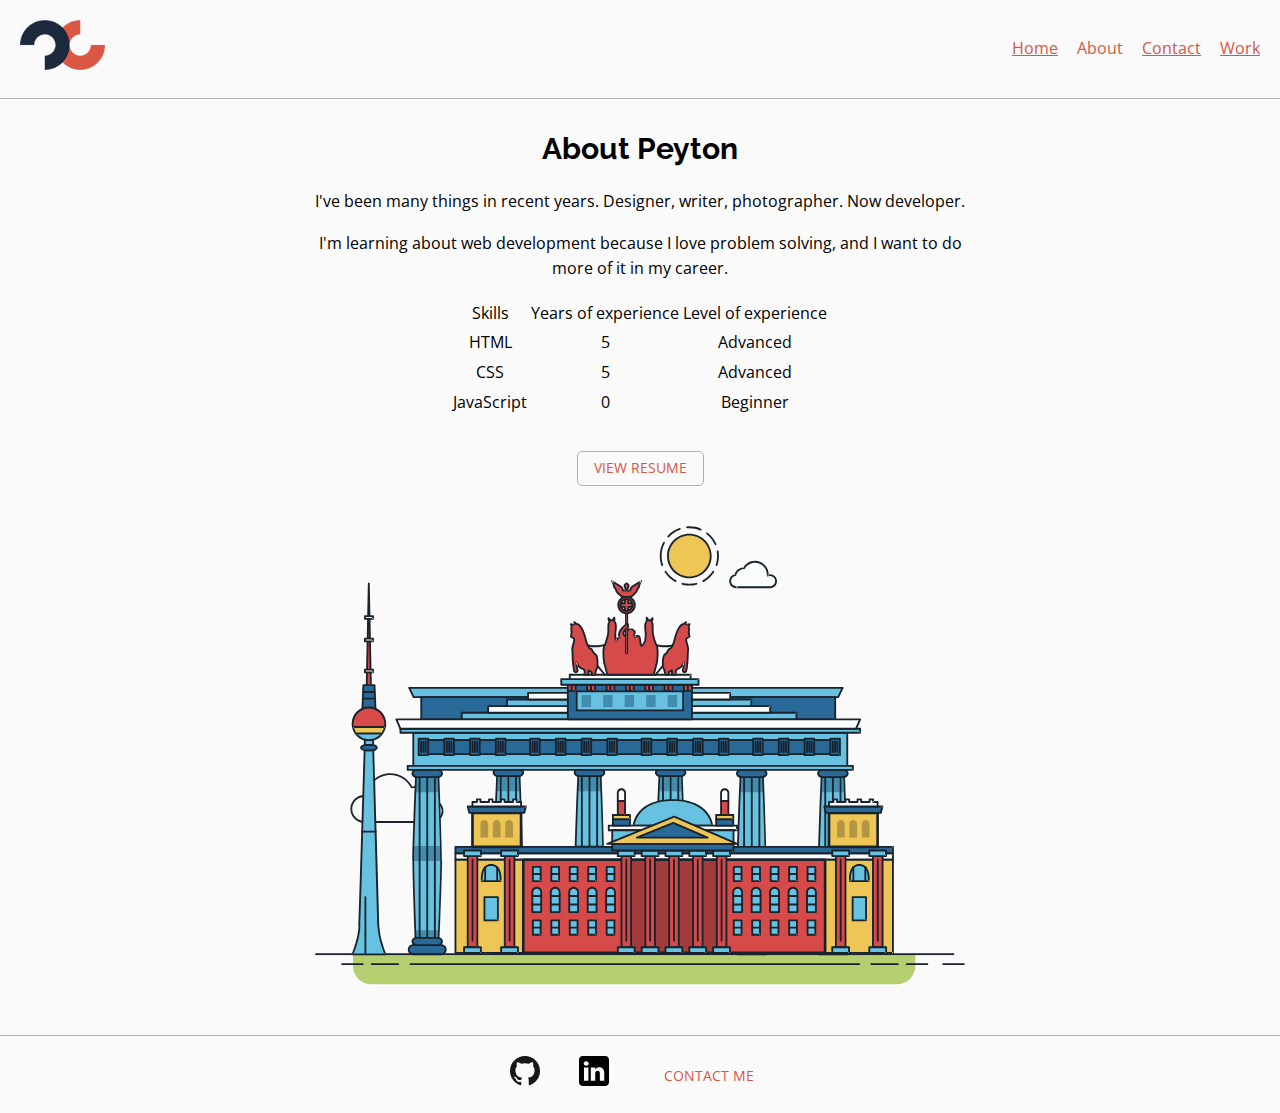
==== commit 9f12b077: "Restyle footer" ====
--- a/about.html
+++ b/about.html
@@ -1012,19 +1012,13 @@
   <footer class="page-footer">
     <section class=page-footer__box>
       <div class="page-footer__item">
-        <p>
-          Find me on Github
-        </p>
         <a href="https://github.com/pcrantfo" target="_blank"><img src="img/github-icon.svg" alt="Github logo"></a>
+      </div>
+      <div class="page-footer__item">
+        <a href="https://www.linkedin.com/in/peytoncrantford/" target="_blank"><img src="img/linkedin-icon.svg" alt="LinkedIn logo"></a>
       </div>
       <div class="page-footer__item contact-details">
         <a class="button button-tertiary" href="contact.html">CONTACT ME</a>
-      </div>
-      <div class="page-footer__item">
-        <p>
-          Follow my career
-        </p>
-        <a href="https://www.linkedin.com/in/peytoncrantford/" target="_blank"><img src="img/linkedin-icon.svg" alt="LinkedIn logo"></a>
       </div>
     </section>
   </footer>
--- a/css/styles.css
+++ b/css/styles.css
@@ -176,25 +176,24 @@
 }
 
 .page-footer {
-  padding: 10px 0 20px;
+  padding: 20px 0 20px;
   border-top: 1px solid var(--secondary-color);
   margin-top: 50px;
 }
 
 .page-footer__box {
-  max-width: 600px;
+  max-width: 300px;
   margin: 0 auto;
   clear: both;
   display: flex;
   justify-content: space-around;
+  flex-wrap: wrap;
   align-items: center;
   text-align: center;
 }
 
-.page-footer p {
-  margin: 10px 0 5px;
-  font-size: 12px;
-  font-weight: var(--body-light);
+.contact-details {
+  align-self: flex-end;
 }
 
 .page-footer img {
@@ -318,8 +317,7 @@
 
 /* BUTTON STYLES */
 button,
-.button,
-.submit-form {
+.button {
   border: none;
   display: inline-block;
   font-family: var(--header-medium);
@@ -329,6 +327,7 @@
   border-radius: 5px;
   border-top: 1px solid rgba(0, 0, 0, 0);
   border-bottom: 1px solid rgba(0, 0, 0, 0);
+  line-height: 1.6;
 }
 
 .button-primary {
@@ -337,9 +336,8 @@
   border-bottom: 1px solid rgba(0, 0, 0, 0.5);
 }
 
-.button-secondary,
-.submit-form,
-#button__resume {
+.button-secondary {
+  background-color: var(--bg-color);
   color: var(--tertiary-color);
   border: 1px solid var(--secondary-color);
 }
@@ -352,8 +350,8 @@
 
 button:hover,
 button:focus,
-.submit-form:hover,
-.submit-form:focus {
+.button:hover,
+.button:focus {
   cursor: pointer;
 }
 
@@ -361,6 +359,10 @@
 .button-primary:focus {
   opacity: 0.9;
   transition: 0.3s;
+}
+
+.button-primary:visited {
+  color: var(--primary-color);
 }
 
 .button-secondary:hover,
@@ -371,6 +373,11 @@
   transition: 0.3s;
 }
 
+.button-secondary:visited,
+.button-tertiary:visited {
+  color: var(--tertiary-color);
+}
+
 /* LINK STYLES */
 a {
   color: var(--tertiary-color);
@@ -440,11 +447,24 @@
   }
 
   .page-footer__box {
-    flex-direction: column;
-    justify-content: center;
-  }
-
-  .page-footer :nth-child(2) {
+    width: 150px;
+  }
+
+  .page-footer__item:n
+  th-child(1) {
+    padding-left: 15%;
+  }
+
+  .page-footer__item:nth-child(2) {
+    padding-right: 15%;
+  }
+
+  .contact-details {
+    width: 100%;
+    align-self: flex-end;
+  }
+
+  /* .page-footer :nth-child(2) {
     order: 3;
-  }
-}
+  } */
+}
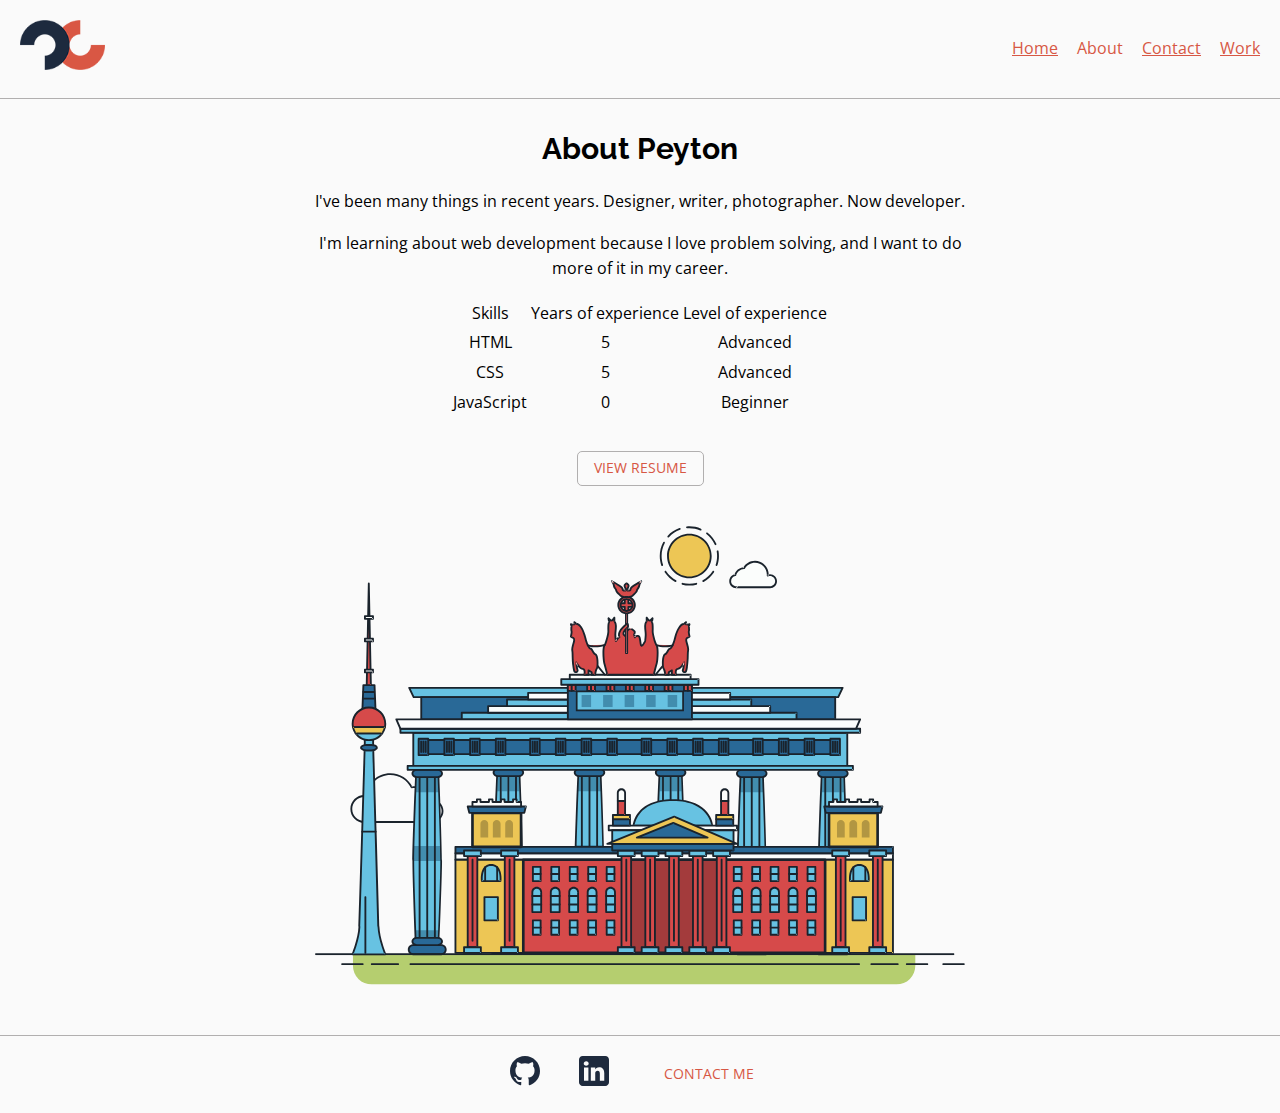
==== commit cc254a2b: "Clean footer contact class name" ====
--- a/about.html
+++ b/about.html
@@ -1017,7 +1017,7 @@
       <div class="page-footer__item">
         <a href="https://www.linkedin.com/in/peytoncrantford/" target="_blank"><img src="img/linkedin-icon.svg" alt="LinkedIn logo"></a>
       </div>
-      <div class="page-footer__item contact-details">
+      <div class="page-footer__item page-footer__contact">
         <a class="button button-tertiary" href="contact.html">CONTACT ME</a>
       </div>
     </section>
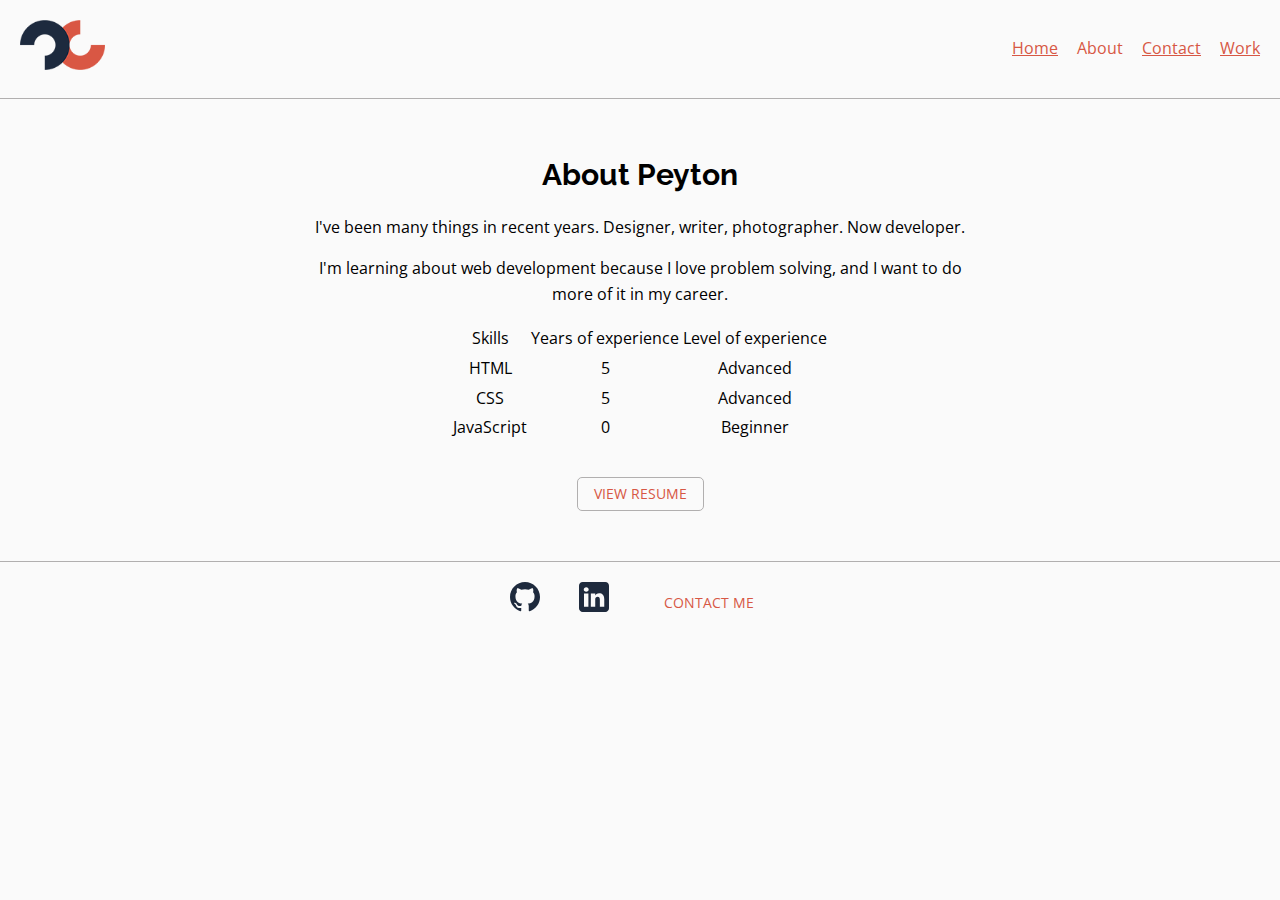
==== commit ed59accd: "Remove berlin svg" ====
--- a/about.html
+++ b/about.html
@@ -19,1010 +19,80 @@
 
   </head>
   <body>
-    <header class="page-header">
-      <img class="page-header__logo page-header__logo page-header__item" src = "img/crantford-logo.png" alt="Peyton Crantford's logo">
-      <nav class="main-navigation page-header__item">
-        <button class="main-navigation__button" id="hamburger">
-          <i class="fas fa-bars"></i>
-        </button>
-        <ul role="menubar" class="navigation-list" id="navigation-list">
-          <li role="presentation">
-            <a href="index.html" role="menuitem" class="navigation-list__item">Home</a>
-          </li>
-          <li role="presentation">
-            <a href="about.html" role="menuitem" class="navigation-list__item navigation-list__item--active">About</a>
-          </li>
-          <li role="presentation">
-            <a href="contact.html" role="menuitem" class="navigation-list__item">Contact</a>
-          </li>
-          <li role="presentation">
-            <a href="work.html" role="menuitem" class="navigation-list__item">Work</a>
-          </li>
-        </ul>
-      </nav>
-    </header>
-  <main>
-    <h1>About Peyton</h1>
-    <p>I've been many things in recent years. Designer, writer, photographer. Now developer.</p>
-    <p>I'm learning about web development because I love problem solving, and I want to do more of it in my career.</p>
-    <table>
-      <thead>
-        <tr>
-          <td>Skills</td>
-          <td>Years of experience</td>
-          <td>Level of experience</td>
-        </tr>
-      </thead>
-      <tbody>
-        <tr>
-          <td>HTML</td>
-          <td>5</td>
-          <td>Advanced</td>
-        </tr>
-        <tr>
-          <td>CSS</td>
-          <td>5</td>
-          <td>Advanced</td>
-        </tr>
-        <tr>
-          <td>JavaScript</td>
-          <td>0</td>
-          <td>Beginner</td>
-        </tr>
-      </tbody>
-    </table>
-    <br><br>
-    <a href="files/crantford-resume.pdf" class="button button-secondary button-secondary__anchor" target="_blank">VIEW RESUME</a>
-    <div class="berlin">
-      <svg xmlns="http://www.w3.org/2000/svg" class="berlin-illustration" height="100%" viewBox="0 0 700 505" xmlns:xlink="http://www.w3.org/1999/xlink">
-      <defs>
-      <polygon id="a" points=".06 231.917 .06 .929 688.717 .929 688.717 231.917" />
-      </defs>
-      <g fill="none" fill-rule="evenodd">
-      <g transform="translate(0 241)" class="cloud-front">
-      <path fill="#1A232C" d="M87.602,29 L87.602,28 C87.326,28.001 87.103,28.024 86.927,28.033 L86.979,29.031 L87.947,28.78 C85.741,20.282 78.041,14.002 68.852,14 C67.858,14 66.904,14.096 65.98,14.231 L66.125,15.22 L67.019,14.772 C62.626,6.015 53.567,0.001 43.102,0 C29.041,0.002 17.524,10.848 16.443,24.632 L17.44,24.71 L17.606,23.724 C16.803,23.589 15.969,23.5 15.102,23.5 C6.817,23.501 0.102,30.215 0.102,38.5 C0.102,46.785 6.817,53.499 15.102,53.5 L87.602,53.5 C94.644,53.499 100.351,47.792 100.352,40.75 C100.351,33.708 94.644,28.001 87.602,28 L87.602,30 C90.573,30 93.254,31.202 95.203,33.149 C97.15,35.097 98.351,37.778 98.352,40.75 C98.351,43.722 97.15,46.403 95.203,48.351 C93.254,50.298 90.573,51.5 87.602,51.5 L15.102,51.5 C11.509,51.5 8.265,50.046 5.909,47.692 C3.555,45.337 2.102,42.093 2.102,38.5 C2.102,34.907 3.555,31.663 5.909,29.308 C8.265,26.954 11.509,25.5 15.102,25.5 C15.831,25.5 16.553,25.575 17.273,25.697 C17.551,25.743 17.832,25.672 18.055,25.499 C18.277,25.325 18.414,25.07 18.436,24.789 C19.436,12.04 30.094,1.998 43.102,2 C52.786,1.999 61.163,7.564 65.231,15.669 C65.425,16.055 65.842,16.272 66.27,16.21 C67.132,16.084 67.988,16 68.852,16 C77.108,15.998 84.027,21.647 86.011,29.283 C86.13,29.741 86.557,30.054 87.031,30.03 C87.27,30.017 87.457,29.999 87.602,30 L87.602,29"
-      transform="translate(38 36)" />
-      </g>
-      <path fill="#B5CE6F" d="M646.484,484.382 C646.484,489.501 644.531,494.62 640.627,498.525 C636.722,502.43 631.603,504.382 626.484,504.382 L60.873,504.382 C55.754,504.382 50.636,502.43 46.731,498.525 C42.826,494.62 40.873,489.501 40.873,484.382 L40.873,471.917 L646.484,471.917 L646.484,484.382"
-      />
-      <polyline fill="#67C2E2" points="334.824 185.029 101.449 185.029 106.209 195.08 563.438 195.08 568.2 185.029 334.824 185.029" />
-      <path fill="#1A232C" d="M334.824,185.029 L334.824,184.029 L101.449,184.029 C101.104,184.029 100.788,184.203 100.604,184.494 C100.42,184.785 100.398,185.146 100.545,185.457 L105.306,195.508 C105.471,195.856 105.824,196.079 106.209,196.079 L563.438,196.079 C563.824,196.079 564.177,195.856 564.342,195.508 L569.104,185.457 C569.251,185.146 569.229,184.785 569.045,184.494 C568.861,184.203 568.544,184.029 568.2,184.029 L334.824,184.029 L334.824,186.029 L566.62,186.029 L562.806,194.08 L106.842,194.08 L103.029,186.029 L334.824,186.029 L334.824,185.029"
-      />
-      <polygon fill="#296997" points="114.416 218.974 560.222 218.974 560.222 195.08 114.416 195.08" />
-      <path fill="#1A232C" d="M560.222,218.974 L560.222,217.974 L115.416,217.974 L115.416,196.079 L559.222,196.079 L559.222,218.974 L560.222,218.974 L560.222,217.974 L560.222,218.974 L561.222,218.974 L561.222,195.08 C561.222,194.816 561.115,194.559 560.929,194.372 C560.742,194.186 560.485,194.08 560.222,194.08 L114.416,194.08 C114.152,194.08 113.895,194.186 113.708,194.372 C113.522,194.559 113.416,194.816 113.416,195.08 L113.416,218.974 C113.416,219.237 113.522,219.495 113.708,219.681 C113.895,219.867 114.152,219.974 114.416,219.974 L560.222,219.974 C560.485,219.974 560.742,219.867 560.929,219.681 C561.115,219.495 561.222,219.237 561.222,218.974 L560.222,218.974"
-      />
-      <polygon fill="#67C2E2" points="105.85 269.08 573.225 269.08 573.225 233.398 105.85 233.398" />
-      <path fill="#1A232C" d="M573.225,233.398 L573.225,232.398 L105.85,232.398 C105.587,232.398 105.329,232.505 105.143,232.691 C104.957,232.877 104.85,233.134 104.85,233.398 L104.85,269.08 C104.85,269.344 104.957,269.601 105.143,269.788 C105.329,269.974 105.587,270.08 105.85,270.08 L573.225,270.08 C573.488,270.08 573.745,269.974 573.932,269.788 C574.118,269.601 574.225,269.344 574.225,269.08 L574.225,233.398 C574.225,233.134 574.118,232.877 573.932,232.691 C573.745,232.505 573.488,232.398 573.225,232.398 L573.225,233.398 L572.225,233.398 L572.225,268.08 L106.85,268.08 L106.85,234.398 L573.225,234.398 L573.225,233.398 L572.225,233.398 L573.225,233.398"
-      />
-      <polygon fill="#296997" points="116.751 256.508 562.557 256.508 562.557 241.243 116.751 241.243" />
-      <path fill="#1A232C" d="M562.557,256.508 L562.557,255.508 L117.75,255.508 L117.75,242.243 L561.557,242.243 L561.557,256.508 L562.557,256.508 L562.557,255.508 L562.557,256.508 L563.557,256.508 L563.557,241.243 C563.557,240.979 563.45,240.722 563.264,240.535 C563.078,240.349 562.82,240.243 562.557,240.243 L116.75,240.243 C116.487,240.243 116.23,240.349 116.043,240.535 C115.857,240.722 115.751,240.979 115.751,241.243 L115.751,256.508 C115.751,256.771 115.857,257.029 116.043,257.215 C116.23,257.401 116.487,257.508 116.751,257.508 L562.557,257.508 C562.82,257.508 563.077,257.401 563.264,257.215 C563.45,257.029 563.557,256.771 563.557,256.508 L562.557,256.508"
-      />
-      <polygon fill="#67C2E2" points="158.07 218.974 518.563 218.974 518.563 211.858 158.07 211.858" />
-      <path fill="#1A232C" d="M518.563,211.858 L518.563,210.858 L158.07,210.858 C157.807,210.858 157.549,210.964 157.363,211.151 C157.177,211.337 157.07,211.594 157.07,211.858 L157.07,218.974 C157.07,219.237 157.177,219.495 157.363,219.681 C157.549,219.867 157.807,219.974 158.07,219.974 L518.563,219.974 C518.826,219.974 519.083,219.867 519.27,219.681 C519.456,219.495 519.562,219.237 519.562,218.974 L519.562,211.858 C519.562,211.594 519.456,211.337 519.27,211.151 C519.083,210.964 518.826,210.858 518.563,210.858 L518.563,211.858 L517.563,211.858 L517.563,217.974 L159.07,217.974 L159.07,212.858 L518.563,212.858 L518.563,211.858 L517.563,211.858 L518.563,211.858"
-      />
-      <polygon fill="#FBFDFC" points="186.438 211.858 490.194 211.858 490.194 204.741 186.438 204.741" />
-      <path fill="#1A232C" d="M490.194,204.741 L490.194,203.741 L186.438,203.741 C186.175,203.741 185.917,203.848 185.731,204.034 C185.545,204.221 185.438,204.478 185.438,204.741 L185.438,211.858 C185.438,212.121 185.545,212.379 185.731,212.565 C185.917,212.751 186.175,212.858 186.438,212.858 L490.194,212.858 C490.458,212.858 490.715,212.751 490.902,212.565 C491.088,212.379 491.194,212.121 491.194,211.858 L491.194,204.741 C491.194,204.478 491.088,204.221 490.902,204.034 C490.715,203.848 490.458,203.741 490.194,203.741 L490.194,204.741 L489.194,204.741 L489.194,210.858 L187.438,210.858 L187.438,205.741 L490.194,205.741 L490.194,204.741 L489.194,204.741 L490.194,204.741"
-      />
-      <polygon fill="#67C2E2" points="206.805 204.741 469.828 204.741 469.828 197.624 206.805 197.624" />
-      <path fill="#1A232C" d="M469.828,197.624 L469.828,196.624 L206.805,196.624 C206.541,196.624 206.284,196.731 206.098,196.917 C205.911,197.103 205.805,197.361 205.805,197.624 L205.805,204.741 C205.805,205.005 205.911,205.262 206.098,205.449 C206.284,205.635 206.541,205.741 206.805,205.741 L469.828,205.741 C470.091,205.741 470.349,205.635 470.535,205.449 C470.722,205.262 470.828,205.005 470.828,204.741 L470.828,197.624 C470.828,197.361 470.722,197.103 470.535,196.917 C470.349,196.731 470.091,196.624 469.828,196.624 L469.828,197.624 L468.828,197.624 L468.828,203.741 L207.805,203.741 L207.805,198.624 L469.828,198.624 L469.828,197.624 L468.828,197.624 L469.828,197.624"
-      />
-      <polygon fill="#FBFDFC" points="229.521 197.624 447.111 197.624 447.111 190.509 229.521 190.509" />
-      <path fill="#1A232C" d="M447.111,190.509 L447.111,189.509 L229.521,189.509 C229.258,189.509 229,189.616 228.814,189.802 C228.628,189.988 228.521,190.246 228.521,190.509 L228.521,197.624 C228.521,197.888 228.628,198.145 228.814,198.332 C229,198.518 229.258,198.624 229.521,198.624 L447.111,198.624 C447.375,198.624 447.632,198.518 447.818,198.332 C448.005,198.145 448.111,197.888 448.111,197.624 L448.111,190.509 C448.111,190.246 448.005,189.988 447.818,189.802 C447.632,189.616 447.375,189.509 447.111,189.509 L447.111,190.509 L446.111,190.509 L446.111,196.624 L230.521,196.624 L230.521,191.509 L447.111,191.509 L447.111,190.509 L446.111,190.509 L447.111,190.509"
-      />
-      <path fill="#67C2E2" d="M135.607,355.447 C135.163,337.766 134.264,313.326 133.648,297.387 C133.274,287.721 133.004,281.18 133.004,281.18 L108.722,281.18 C108.722,281.18 108.452,287.721 108.079,297.387 C107.462,313.326 106.563,337.766 106.119,355.447 C105.953,362.059 105.85,367.732 105.85,371.653 L105.85,371.654 C105.85,386.117 107.243,424.332 108.089,446.189 C108.457,455.706 108.722,462.126 108.722,462.126 L133.004,462.126 C133.004,462.126 133.269,455.706 133.637,446.189 C134.482,424.332 135.876,386.117 135.876,371.654 L135.876,371.653 C135.876,367.732 135.773,362.059 135.607,355.447"
-      />
-      <path fill="#428DAE" d="M133.648 297.387L108.079 297.387C108.452 287.721 108.722 281.18 108.722 281.18L133.004 281.18C133.004 281.18 133.274 287.721 133.648 297.387M135.876 371.654L105.85 371.654 105.85 371.653C105.85 367.732 105.953 362.059 106.119 355.447L135.607 355.447C135.773 362.059 135.876 367.732 135.876 371.653L135.876 371.654M133.004 462.126L108.722 462.126C108.722 462.126 108.457 455.706 108.089 446.189L133.637 446.189C133.269 455.706 133.004 462.126 133.004 462.126"
-      />
-      <path fill="#1A232C" d="M109.612,461.199 L132.114,461.199 C132.447,453.007 134.949,390.886 134.949,371.653 C134.949,352.42 132.447,290.299 132.114,282.108 L109.612,282.108 C109.279,290.299 106.778,352.42 106.778,371.653 C106.778,390.886 109.279,453.007 109.612,461.199 Z M133.895,463.054 L107.832,463.054 L107.794,462.164 C107.766,461.466 104.922,392.193 104.922,371.653 C104.922,351.114 107.766,281.839 107.794,281.142 L107.832,280.252 L133.895,280.252 L133.931,281.142 C133.96,281.839 136.804,351.114 136.804,371.653 C136.804,392.193 133.96,461.466 133.931,462.164 L133.895,463.054 L133.895,463.054 Z"
-      />
-      <path fill="#1A232C" d="M111.638 281.18L111.638 462.126C111.638 462.679 112.086 463.126 112.638 463.126 113.19 463.126 113.638 462.679 113.638 462.126L113.638 281.18C113.638 280.628 113.19 280.18 112.638 280.18 112.086 280.18 111.638 280.628 111.638 281.18M119.863 281.18L119.863 462.126C119.863 462.679 120.311 463.126 120.863 463.126 121.416 463.126 121.863 462.679 121.863 462.126L121.863 281.18C121.863 280.628 121.416 280.18 120.863 280.18 120.311 280.18 119.863 280.628 119.863 281.18M128.088 281.18L128.088 462.126C128.088 462.679 128.536 463.126 129.088 463.126 129.64 463.126 130.088 462.679 130.088 462.126L130.088 281.18C130.088 280.628 129.64 280.18 129.088 280.18 128.536 280.18 128.088 280.628 128.088 281.18"
-      />
-      <path fill="#296997" d="M136.79,277.265 C136.79,279.418 134.675,281.18 132.09,281.18 L109.636,281.18 C107.051,281.18 104.936,279.418 104.936,277.265 C104.936,275.111 107.051,273.349 109.636,273.349 L132.09,273.349 C134.675,273.349 136.79,275.111 136.79,277.265"
-      />
-      <path fill="#1A232C" d="M136.79,277.265 L135.79,277.265 C135.789,278.005 135.433,278.704 134.769,279.262 C134.109,279.814 133.155,280.181 132.09,280.18 L109.636,280.18 C108.571,280.181 107.617,279.814 106.956,279.262 C106.293,278.704 105.936,278.005 105.936,277.265 C105.936,276.524 106.293,275.825 106.957,275.267 C107.617,274.715 108.571,274.348 109.636,274.349 L132.09,274.349 C133.155,274.348 134.109,274.716 134.769,275.267 C135.433,275.825 135.789,276.524 135.79,277.265 L137.79,277.265 C137.791,275.851 137.09,274.593 136.049,273.731 C135.006,272.863 133.61,272.35 132.09,272.349 L109.636,272.349 C108.116,272.35 106.72,272.863 105.676,273.731 C104.636,274.593 103.935,275.851 103.936,277.265 C103.935,278.678 104.636,279.937 105.677,280.798 C106.72,281.666 108.116,282.179 109.636,282.18 L132.09,282.18 C133.61,282.179 135.006,281.666 136.049,280.798 C137.09,279.937 137.791,278.678 137.79,277.265 L136.79,277.265"
-      />
-      <path fill="#296997" d="M140.775,467.217 C140.775,469.803 138.661,471.917 136.076,471.917 L105.65,471.917 C103.065,471.917 100.951,469.803 100.951,467.217 L100.951,466.825 C100.951,464.241 103.065,462.126 105.65,462.126 L136.076,462.126 C138.661,462.126 140.775,464.241 140.775,466.825 L140.775,467.217"
-      />
-      <path fill="#1A232C" d="M140.775,467.217 L139.775,467.217 C139.775,468.235 139.361,469.155 138.688,469.83 C138.013,470.503 137.093,470.917 136.076,470.917 L105.65,470.917 C104.633,470.917 103.713,470.504 103.038,469.83 C102.365,469.155 101.951,468.235 101.951,467.217 L101.951,466.825 C101.951,465.808 102.365,464.889 103.038,464.214 C103.713,463.54 104.633,463.127 105.65,463.126 L136.076,463.126 C137.093,463.127 138.013,463.54 138.688,464.214 C139.362,464.889 139.775,465.808 139.775,466.825 L139.775,467.217 L141.775,467.217 L141.775,466.825 C141.772,463.684 139.217,461.13 136.076,461.126 L105.65,461.126 C102.509,461.13 99.955,463.684 99.951,466.825 L99.951,467.217 C99.954,470.36 102.509,472.914 105.65,472.917 L136.076,472.917 C139.217,472.914 141.772,470.36 141.775,467.217 L140.775,467.217"
-      />
-      <path fill="#296997" d="M136.79,458.208 C136.79,460.363 134.675,462.126 132.09,462.126 L109.636,462.126 C107.051,462.126 104.936,460.363 104.936,458.208 C104.936,456.057 107.051,454.292 109.636,454.292 L132.09,454.292 C134.675,454.292 136.79,456.057 136.79,458.208"
-      />
-      <path fill="#1A232C" d="M136.79,458.208 L135.79,458.208 C135.789,458.949 135.432,459.649 134.769,460.207 C134.108,460.76 133.154,461.128 132.09,461.126 L109.636,461.126 C108.572,461.128 107.617,460.76 106.957,460.207 C106.293,459.649 105.936,458.949 105.936,458.208 C105.936,457.47 106.293,456.77 106.957,456.212 C107.617,455.659 108.572,455.291 109.636,455.292 L132.09,455.292 C133.154,455.291 134.108,455.659 134.769,456.212 C135.433,456.77 135.789,457.47 135.79,458.208 L137.79,458.208 C137.791,456.796 137.09,455.538 136.05,454.675 C135.006,453.808 133.61,453.294 132.09,453.292 L109.636,453.292 C108.115,453.294 106.719,453.808 105.676,454.675 C104.636,455.538 103.935,456.796 103.936,458.208 C103.935,459.622 104.636,460.881 105.676,461.743 C106.72,462.611 108.116,463.125 109.636,463.126 L132.09,463.126 C133.61,463.125 135.006,462.611 136.05,461.743 C137.09,460.881 137.791,459.622 137.79,458.208 L136.79,458.208"
-      />
-      <path fill="#67C2E2" d="M572.471,355.447 C572.025,337.766 571.126,313.326 570.51,297.387 C570.137,287.721 569.867,281.18 569.867,281.18 L545.585,281.18 C545.585,281.18 545.315,287.721 544.942,297.387 C544.326,313.326 543.427,337.766 542.981,355.447 C542.815,362.059 542.713,367.732 542.713,371.653 L542.713,371.654 C542.713,386.117 544.107,424.332 544.952,446.189 C545.32,455.706 545.585,462.126 545.585,462.126 L569.867,462.126 C569.867,462.126 570.132,455.706 570.499,446.189 C571.346,424.332 572.739,386.117 572.739,371.654 L572.739,371.653 C572.739,367.732 572.637,362.059 572.471,355.447"
-      />
-      <path fill="#428DAE" d="M569.582 297.387L566.951 297.387 566.951 282.108 568.977 282.108C569.063 284.206 569.29 289.841 569.582 297.387M564.951 297.387L545.871 297.387C546.162 289.841 546.39 284.206 546.476 282.108L564.951 282.108 564.951 297.387M571.8 369.187L566.951 369.187 566.951 356.265 571.562 356.265C571.685 361.272 571.771 365.701 571.8 369.187M564.951 369.187L543.653 369.187C543.684 365.512 543.777 360.79 543.912 355.447L553.551 355.447 553.551 356.265 564.951 356.265 564.951 369.187"
-      />
-      <path fill="#1A232C" d="M546.476,461.199 L568.977,461.199 C569.31,453.007 571.812,390.886 571.812,371.653 C571.812,352.42 569.31,290.299 568.977,282.108 L546.476,282.108 C546.142,290.299 543.642,352.42 543.642,371.653 C543.642,390.886 546.142,453.007 546.476,461.199 M570.758,463.054 L544.694,463.054 L544.658,462.164 C544.629,461.466 541.785,392.193 541.785,371.653 C541.785,351.114 544.629,281.839 544.658,281.142 L544.694,280.252 L570.758,280.252 L570.795,281.142 C570.823,281.839 573.667,351.114 573.667,371.653 C573.667,392.193 570.823,461.466 570.795,462.164 L570.758,463.054"
-      />
-      <path fill="#1A232C" d="M548.501 281.18L548.501 462.126C548.501 462.679 548.949 463.126 549.501 463.126 550.053 463.126 550.501 462.679 550.501 462.126L550.501 281.18C550.501 280.628 550.053 280.18 549.501 280.18 548.949 280.18 548.501 280.628 548.501 281.18M556.727 281.18L556.727 462.126C556.727 462.679 557.174 463.126 557.727 463.126 558.279 463.126 558.727 462.679 558.727 462.126L558.727 281.18C558.727 280.628 558.279 280.18 557.727 280.18 557.174 280.18 556.727 280.628 556.727 281.18M564.951 281.18L564.951 462.126C564.951 462.679 565.399 463.126 565.951 463.126 566.503 463.126 566.951 462.679 566.951 462.126L566.951 281.18C566.951 280.628 566.503 280.18 565.951 280.18 565.399 280.18 564.951 280.628 564.951 281.18"
-      />
-      <path fill="#296997" d="M573.653,277.265 C573.653,279.418 571.537,281.18 568.953,281.18 L546.499,281.18 C543.915,281.18 541.799,279.418 541.799,277.265 C541.799,275.111 543.915,273.349 546.499,273.349 L568.953,273.349 C571.537,273.349 573.653,275.111 573.653,277.265"
-      />
-      <path fill="#1A232C" d="M573.653,277.265 L572.653,277.265 C572.653,278.005 572.296,278.704 571.632,279.262 C570.972,279.814 570.017,280.181 568.953,280.18 L546.499,280.18 C545.435,280.181 544.48,279.814 543.82,279.262 C543.156,278.704 542.8,278.005 542.799,277.265 C542.8,276.525 543.156,275.825 543.82,275.267 C544.481,274.715 545.435,274.348 546.499,274.349 L568.953,274.349 C570.017,274.348 570.972,274.715 571.632,275.267 C572.296,275.825 572.653,276.525 572.653,277.265 L574.653,277.265 C574.654,275.851 573.953,274.593 572.912,273.731 C571.869,272.863 570.473,272.35 568.953,272.349 L546.499,272.349 C544.979,272.35 543.583,272.863 542.54,273.731 C541.499,274.593 540.798,275.851 540.799,277.265 C540.798,278.679 541.499,279.937 542.54,280.798 C543.583,281.666 544.979,282.179 546.499,282.18 L568.953,282.18 C570.473,282.179 571.869,281.666 572.912,280.798 C573.953,279.937 574.654,278.679 574.653,277.265 L573.653,277.265"
-      />
-      <path fill="#296997" d="M577.639,467.217 C577.639,469.803 575.524,471.917 572.938,471.917 L542.514,471.917 C539.929,471.917 537.813,469.803 537.813,467.217 L537.813,466.825 C537.813,464.241 539.929,462.126 542.514,462.126 L572.938,462.126 C575.524,462.126 577.639,464.241 577.639,466.825 L577.639,467.217"
-      />
-      <path fill="#1A232C" d="M577.639,467.217 L576.639,467.217 C576.638,468.235 576.225,469.155 575.551,469.83 C574.876,470.503 573.956,470.917 572.938,470.917 L542.514,470.917 C541.497,470.917 540.576,470.503 539.901,469.83 C539.227,469.155 538.814,468.234 538.813,467.217 L538.813,466.825 C538.814,465.808 539.227,464.889 539.901,464.214 C540.576,463.54 541.497,463.127 542.514,463.126 L572.938,463.126 C573.956,463.127 574.876,463.54 575.551,464.214 C576.225,464.888 576.638,465.808 576.639,466.825 L576.639,467.217 L578.639,467.217 L578.639,466.825 C578.635,463.684 576.081,461.13 572.938,461.126 L542.514,461.126 C539.372,461.13 536.817,463.684 536.813,466.825 L536.813,467.217 C536.817,470.36 539.372,472.914 542.514,472.917 L572.938,472.917 C576.081,472.914 578.635,470.359 578.639,467.217 L577.639,467.217"
-      />
-      <path fill="#296997" d="M573.653,458.208 C573.653,460.363 571.537,462.126 568.953,462.126 L546.499,462.126 C543.915,462.126 541.799,460.363 541.799,458.208 C541.799,456.057 543.915,454.292 546.499,454.292 L568.953,454.292 C571.537,454.292 573.653,456.057 573.653,458.208"
-      />
-      <path fill="#1A232C" d="M573.653,458.208 L572.653,458.208 C572.653,458.949 572.296,459.649 571.632,460.207 C570.971,460.76 570.017,461.128 568.953,461.126 L546.499,461.126 C545.435,461.128 544.481,460.76 543.82,460.207 C543.157,459.649 542.799,458.949 542.799,458.208 C542.799,457.47 543.156,456.77 543.82,456.212 C544.481,455.659 545.435,455.291 546.499,455.292 L568.953,455.292 C570.017,455.291 570.971,455.659 571.632,456.212 C572.296,456.77 572.653,457.47 572.653,458.208 L574.653,458.208 C574.654,456.796 573.953,455.538 572.912,454.675 C571.869,453.808 570.473,453.294 568.953,453.292 L546.499,453.292 C544.979,453.294 543.583,453.808 542.54,454.675 C541.499,455.538 540.798,456.796 540.799,458.208 C540.798,459.622 541.499,460.881 542.54,461.743 C543.583,462.611 544.979,463.125 546.499,463.126 L568.953,463.126 C570.473,463.125 571.869,462.611 572.912,461.743 C573.953,460.881 574.654,459.622 574.653,458.208 L573.653,458.208"
-      />
-      <path fill="#67C2E2" d="M485.098,355.447 C484.654,337.766 483.753,313.326 483.137,297.387 C482.764,287.721 482.494,281.18 482.494,281.18 L458.213,281.18 C458.213,281.18 457.942,287.721 457.569,297.387 C456.953,313.326 456.055,337.766 455.608,355.447 C455.443,362.059 455.34,367.732 455.34,371.653 L455.34,371.654 C455.34,386.117 456.733,424.332 457.58,446.189 C457.948,455.706 458.213,462.126 458.213,462.126 L482.494,462.126 C482.494,462.126 482.759,455.706 483.126,446.189 C483.973,424.332 485.366,386.117 485.366,371.654 L485.366,371.653 C485.366,367.732 485.265,362.059 485.098,355.447"
-      />
-      <path fill="#428DAE" d="M483.137 297.387L457.569 297.387C457.942 287.721 458.213 281.18 458.213 281.18L482.494 281.18C482.494 281.18 482.764 287.721 483.137 297.387M485.355 369.187L455.351 369.187C455.382 365.502 455.475 360.78 455.608 355.447L485.098 355.447C485.232 360.78 485.325 365.502 485.355 369.187"
-      />
-      <path fill="#1A232C" d="M459.103,461.199 L481.605,461.199 C481.938,453.007 484.439,390.886 484.439,371.653 C484.439,352.42 481.938,290.299 481.605,282.108 L459.103,282.108 C458.769,290.299 456.268,352.42 456.268,371.653 C456.268,390.886 458.769,453.007 459.103,461.199 Z M483.386,463.054 L457.321,463.054 L457.285,462.164 C457.256,461.466 454.412,392.193 454.412,371.653 C454.412,351.114 457.256,281.839 457.285,281.142 L457.321,280.252 L483.386,280.252 L483.422,281.142 C483.45,281.839 486.294,351.114 486.294,371.653 C486.294,392.193 483.45,461.466 483.422,462.164 L483.386,463.054 L483.386,463.054 Z"
-      />
-      <path fill="#1A232C" d="M461.128 281.18L461.128 462.126C461.128 462.679 461.576 463.126 462.128 463.126 462.68 463.126 463.128 462.679 463.128 462.126L463.128 281.18C463.128 280.628 462.68 280.18 462.128 280.18 461.576 280.18 461.128 280.628 461.128 281.18M469.354 281.18L469.354 462.126C469.354 462.679 469.801 463.126 470.354 463.126 470.906 463.126 471.354 462.679 471.354 462.126L471.354 281.18C471.354 280.628 470.906 280.18 470.354 280.18 469.801 280.18 469.354 280.628 469.354 281.18M477.578 281.18L477.578 462.126C477.578 462.679 478.026 463.126 478.578 463.126 479.13 463.126 479.578 462.679 479.578 462.126L479.578 281.18C479.578 280.628 479.13 280.18 478.578 280.18 478.026 280.18 477.578 280.628 477.578 281.18"
-      />
-      <path fill="#296997" d="M486.281,277.265 C486.281,279.418 484.164,281.18 481.58,281.18 L459.126,281.18 C456.542,281.18 454.426,279.418 454.426,277.265 C454.426,275.111 456.542,273.349 459.126,273.349 L481.58,273.349 C484.164,273.349 486.281,275.111 486.281,277.265"
-      />
-      <path fill="#1A232C" d="M486.281,277.265 L485.281,277.265 C485.281,278.005 484.924,278.704 484.26,279.262 C483.599,279.814 482.644,280.181 481.58,280.18 L459.126,280.18 C458.062,280.181 457.107,279.814 456.447,279.262 C455.783,278.704 455.427,278.005 455.426,277.265 C455.427,276.525 455.783,275.825 456.447,275.267 C457.108,274.715 458.062,274.348 459.126,274.349 L481.58,274.349 C482.644,274.348 483.599,274.716 484.26,275.268 C484.924,275.825 485.281,276.525 485.281,277.265 L487.281,277.265 C487.282,275.851 486.58,274.593 485.54,273.731 C484.496,272.863 483.1,272.35 481.58,272.349 L459.126,272.349 C457.606,272.35 456.21,272.863 455.167,273.731 C454.126,274.593 453.425,275.851 453.426,277.265 C453.425,278.679 454.126,279.937 455.167,280.798 C456.21,281.666 457.606,282.179 459.126,282.18 L481.58,282.18 C483.1,282.179 484.496,281.666 485.54,280.799 C486.58,279.937 487.282,278.679 487.281,277.265 L486.281,277.265"
-      />
-      <path fill="#296997" d="M490.266,467.217 C490.266,469.803 488.151,471.917 485.565,471.917 L455.141,471.917 C452.556,471.917 450.44,469.803 450.44,467.217 L450.44,466.825 C450.44,464.241 452.556,462.126 455.141,462.126 L485.565,462.126 C488.151,462.126 490.266,464.241 490.266,466.825 L490.266,467.217"
-      />
-      <path fill="#1A232C" d="M490.266,467.217 L489.266,467.217 C489.265,468.235 488.852,469.155 488.178,469.83 C487.503,470.503 486.583,470.917 485.565,470.917 L455.141,470.917 C454.124,470.917 453.203,470.503 452.528,469.83 C451.854,469.155 451.441,468.234 451.44,467.217 L451.44,466.825 C451.441,465.808 451.854,464.889 452.528,464.214 C453.203,463.54 454.124,463.127 455.141,463.126 L485.565,463.126 C486.583,463.127 487.503,463.54 488.178,464.214 C488.852,464.888 489.265,465.808 489.266,466.825 L489.266,467.217 L491.266,467.217 L491.266,466.825 C491.262,463.684 488.708,461.13 485.565,461.126 L455.141,461.126 C451.999,461.13 449.444,463.684 449.44,466.825 L449.44,467.217 C449.444,470.36 451.999,472.914 455.141,472.917 L485.565,472.917 C488.708,472.914 491.262,470.359 491.266,467.217 L490.266,467.217"
-      />
-      <path fill="#296997" d="M486.281,458.208 C486.281,460.363 484.164,462.126 481.58,462.126 L459.126,462.126 C456.542,462.126 454.426,460.363 454.426,458.208 C454.426,456.057 456.542,454.292 459.126,454.292 L481.58,454.292 C484.164,454.292 486.281,456.057 486.281,458.208"
-      />
-      <path fill="#1A232C" d="M486.281,458.208 L485.281,458.208 C485.281,458.949 484.923,459.649 484.26,460.207 C483.599,460.76 482.644,461.128 481.58,461.126 L459.126,461.126 C458.062,461.128 457.108,460.76 456.447,460.207 C455.784,459.649 455.427,458.949 455.426,458.208 C455.426,457.47 455.783,456.77 456.447,456.212 C457.108,455.659 458.062,455.291 459.126,455.292 L481.58,455.292 C482.644,455.291 483.598,455.659 484.26,456.212 C484.924,456.77 485.281,457.47 485.281,458.208 L487.281,458.208 C487.282,456.795 486.58,455.538 485.54,454.675 C484.496,453.808 483.1,453.294 481.58,453.292 L459.126,453.292 C457.606,453.294 456.21,453.808 455.167,454.675 C454.126,455.538 453.425,456.796 453.426,458.208 C453.425,459.622 454.126,460.881 455.167,461.743 C456.21,462.611 457.606,463.125 459.126,463.126 L481.58,463.126 C483.1,463.125 484.496,462.611 485.54,461.743 C486.581,460.881 487.282,459.622 487.281,458.208 L486.281,458.208"
-      />
-      <path fill="#67C2E2" d="M397.726,354.466 C397.28,336.787 396.381,312.346 395.765,296.407 C395.392,286.742 395.122,280.2 395.122,280.2 L370.84,280.2 C370.84,280.2 370.57,286.742 370.197,296.407 C369.581,312.346 368.682,336.787 368.236,354.466 C368.07,361.078 367.968,366.751 367.968,370.672 L367.968,370.673 C367.968,385.136 369.361,423.352 370.207,445.208 C370.575,454.726 370.84,461.146 370.84,461.146 L395.122,461.146 C395.122,461.146 395.386,454.726 395.754,445.208 C396.601,423.352 397.994,385.136 397.994,370.673 L397.994,370.672 C397.994,366.751 397.892,361.078 397.726,354.466"
-      />
-      <path fill="#428DAE" d="M394.837 296.407L392.206 296.407 392.206 281.127 394.233 281.127C394.318 283.225 394.545 288.861 394.837 296.407L394.837 296.407zM383.981 296.407L390.206 296.407 390.206 281.127 383.981 281.127 383.981 296.407zM375.756 296.407L381.98 296.407 381.98 281.127 375.756 281.127 375.756 296.407zM373.756 296.407L371.126 296.407C371.417 288.861 371.645 283.225 371.73 281.127L373.756 281.127 373.756 296.407 373.756 296.407zM397.062 369.187L392.206 369.187 392.206 354.466 396.796 354.466C396.943 360.298 397.041 365.389 397.062 369.187L397.062 369.187zM383.981 369.187L390.206 369.187 390.206 354.466 383.981 354.466 383.981 369.187zM375.756 369.187L381.98 369.187 381.98 354.466 375.756 354.466 375.756 369.187zM373.756 369.187L368.9 369.187C368.921 365.389 369.019 360.298 369.166 354.466L373.756 354.466 373.756 369.187 373.756 369.187z"
-      />
-      <path fill="#1A232C" d="M371.73,460.218 L394.233,460.218 C394.565,452.027 397.066,389.906 397.066,370.672 C397.066,351.44 394.565,289.319 394.233,281.127 L371.73,281.127 C371.397,289.319 368.895,351.44 368.895,370.672 C368.895,389.906 371.397,452.027 371.73,460.218 M396.013,462.074 L369.949,462.074 L369.912,461.184 C369.884,460.486 367.04,391.212 367.04,370.672 C367.04,350.133 369.884,280.859 369.912,280.162 L369.949,279.272 L396.013,279.272 L396.05,280.162 C396.078,280.859 398.922,350.133 398.922,370.672 C398.922,391.212 396.078,460.486 396.05,461.184 L396.013,462.074"
-      />
-      <path fill="#1A232C" d="M373.756 280.2L373.756 461.146C373.756 461.698 374.203 462.146 374.756 462.146 375.308 462.146 375.756 461.698 375.756 461.146L375.756 280.2C375.756 279.647 375.308 279.2 374.756 279.2 374.203 279.2 373.756 279.647 373.756 280.2M381.98 280.2L381.98 461.146C381.98 461.698 382.428 462.146 382.98 462.146 383.533 462.146 383.981 461.698 383.981 461.146L383.981 280.2C383.981 279.647 383.533 279.2 382.98 279.2 382.428 279.2 381.98 279.647 381.98 280.2M390.206 280.2L390.206 461.146C390.206 461.698 390.654 462.146 391.206 462.146 391.758 462.146 392.206 461.698 392.206 461.146L392.206 280.2C392.206 279.647 391.758 279.2 391.206 279.2 390.654 279.2 390.206 279.647 390.206 280.2"
-      />
-      <path fill="#296997" d="M398.908,276.285 C398.908,278.439 396.792,280.2 394.208,280.2 L371.754,280.2 C369.17,280.2 367.053,278.439 367.053,276.285 C367.053,274.13 369.17,272.369 371.754,272.369 L394.208,272.369 C396.792,272.369 398.908,274.13 398.908,276.285"
-      />
-      <path fill="#1A232C" d="M398.908,276.285 L397.908,276.285 C397.907,277.025 397.551,277.724 396.887,278.281 C396.227,278.833 395.272,279.201 394.208,279.2 L371.754,279.2 C370.69,279.201 369.735,278.833 369.074,278.281 C368.41,277.724 368.053,277.025 368.053,276.285 C368.053,275.544 368.41,274.845 369.074,274.287 C369.735,273.735 370.69,273.367 371.754,273.369 L394.208,273.369 C395.272,273.367 396.227,273.735 396.887,274.287 C397.551,274.844 397.907,275.544 397.908,276.285 L399.908,276.285 C399.909,274.871 399.208,273.612 398.167,272.75 C397.124,271.883 395.728,271.37 394.208,271.369 L371.754,271.369 C370.234,271.37 368.838,271.883 367.794,272.75 C366.754,273.612 366.052,274.871 366.053,276.285 C366.052,277.699 366.754,278.957 367.795,279.818 C368.838,280.686 370.234,281.198 371.754,281.2 L394.208,281.2 C395.728,281.198 397.123,280.686 398.167,279.818 C399.208,278.957 399.909,277.698 399.908,276.285 L398.908,276.285"
-      />
-      <path fill="#296997" d="M402.894,466.237 C402.894,468.823 400.779,470.937 398.193,470.937 L367.768,470.937 C365.183,470.937 363.068,468.823 363.068,466.237 L363.068,465.844 C363.068,463.26 365.183,461.146 367.768,461.146 L398.193,461.146 C400.779,461.146 402.894,463.26 402.894,465.844 L402.894,466.237"
-      />
-      <path fill="#1A232C" d="M402.894,466.237 L401.894,466.237 C401.893,467.254 401.48,468.174 400.806,468.849 C400.131,469.523 399.211,469.937 398.193,469.937 L367.768,469.937 C366.751,469.937 365.831,469.523 365.156,468.849 C364.482,468.174 364.069,467.254 364.068,466.237 L364.068,465.844 C364.069,464.828 364.482,463.908 365.156,463.233 C365.831,462.56 366.751,462.146 367.768,462.146 L398.193,462.146 C399.211,462.146 400.131,462.56 400.806,463.233 C401.48,463.908 401.893,464.828 401.894,465.844 L401.894,466.237 L403.894,466.237 L403.894,465.844 C403.89,462.703 401.336,460.15 398.193,460.146 L367.768,460.146 C364.626,460.15 362.072,462.703 362.068,465.844 L362.068,466.237 C362.072,469.379 364.626,471.933 367.768,471.937 L398.193,471.937 C401.336,471.933 403.89,469.379 403.894,466.237 L402.894,466.237"
-      />
-      <path fill="#296997" d="M398.908,457.228 C398.908,459.382 396.792,461.146 394.208,461.146 L371.754,461.146 C369.17,461.146 367.053,459.382 367.053,457.228 C367.053,455.077 369.17,453.312 371.754,453.312 L394.208,453.312 C396.792,453.312 398.908,455.077 398.908,457.228"
-      />
-      <path fill="#1A232C" d="M398.908,457.228 L397.908,457.228 C397.908,457.968 397.55,458.669 396.887,459.226 C396.226,459.779 395.272,460.147 394.208,460.146 L371.754,460.146 C370.69,460.147 369.736,459.779 369.074,459.226 C368.411,458.668 368.053,457.968 368.053,457.228 C368.053,456.489 368.41,455.789 369.074,455.231 C369.736,454.679 370.69,454.311 371.754,454.312 L394.208,454.312 C395.272,454.311 396.226,454.679 396.887,455.231 C397.551,455.789 397.908,456.489 397.908,457.228 L399.908,457.228 C399.909,455.815 399.208,454.557 398.167,453.695 C397.124,452.827 395.728,452.313 394.208,452.312 L371.754,452.312 C370.234,452.313 368.838,452.827 367.794,453.695 C366.754,454.557 366.052,455.815 366.053,457.228 C366.052,458.642 366.753,459.901 367.794,460.763 C368.838,461.631 370.234,462.145 371.754,462.146 L394.208,462.146 C395.728,462.145 397.124,461.631 398.167,460.763 C399.208,459.9 399.909,458.642 399.908,457.228 L398.908,457.228"
-      />
-      <path fill="#67C2E2" d="M310.353,354.466 C309.908,336.787 309.009,312.346 308.393,296.407 C308.019,286.742 307.75,280.2 307.75,280.2 L283.467,280.2 C283.467,280.2 283.198,286.742 282.824,296.407 C282.208,312.346 281.309,336.787 280.864,354.466 C280.698,361.078 280.596,366.751 280.596,370.672 L280.596,370.673 C280.596,385.136 281.989,423.352 282.834,445.208 C283.202,454.726 283.467,461.146 283.467,461.146 L307.75,461.146 C307.75,461.146 308.014,454.726 308.382,445.208 C309.228,423.352 310.622,385.136 310.622,370.673 L310.622,370.672 C310.622,366.751 310.518,361.078 310.353,354.466"
-      />
-      <path fill="#428DAE" d="M308.393 296.407L282.824 296.407C283.198 286.742 283.467 280.2 283.467 280.2L307.75 280.2C307.75 280.2 308.019 286.742 308.393 296.407M310.617 369.187L280.6 369.187C280.621 365.377 280.718 360.285 280.864 354.466L310.353 354.466C310.498 360.285 310.596 365.377 310.617 369.187"
-      />
-      <path fill="#1A232C" d="M284.357,460.218 L306.86,460.218 C307.193,452.027 309.694,389.906 309.694,370.672 C309.694,351.44 307.193,289.319 306.86,281.127 L284.357,281.127 C284.024,289.319 281.523,351.44 281.523,370.672 C281.523,389.906 284.024,452.027 284.357,460.218 Z M308.639,462.074 L282.576,462.074 L282.54,461.184 C282.511,460.486 279.668,391.212 279.668,370.672 C279.668,350.133 282.511,280.859 282.54,280.162 L282.576,279.272 L308.639,279.272 L308.677,280.162 C308.706,280.859 311.549,350.133 311.549,370.672 C311.549,391.212 308.706,460.486 308.677,461.184 L308.639,462.074 L308.639,462.074 Z"
-      />
-      <path fill="#1A232C" d="M286.383 280.2L286.383 461.146C286.383 461.698 286.831 462.146 287.383 462.146 287.936 462.146 288.383 461.698 288.383 461.146L288.383 280.2C288.383 279.647 287.936 279.2 287.383 279.2 286.831 279.2 286.383 279.647 286.383 280.2M294.608 280.2L294.608 461.146C294.608 461.698 295.056 462.146 295.608 462.146 296.161 462.146 296.608 461.698 296.608 461.146L296.608 280.2C296.608 279.647 296.161 279.2 295.608 279.2 295.056 279.2 294.608 279.647 294.608 280.2M302.834 280.2L302.834 461.146C302.834 461.698 303.281 462.146 303.834 462.146 304.386 462.146 304.834 461.698 304.834 461.146L304.834 280.2C304.834 279.647 304.386 279.2 303.834 279.2 303.281 279.2 302.834 279.647 302.834 280.2"
-      />
-      <path fill="#296997" d="M311.535,276.285 C311.535,278.439 309.42,280.2 306.836,280.2 L284.381,280.2 C281.797,280.2 279.681,278.439 279.681,276.285 C279.681,274.13 281.797,272.369 284.381,272.369 L306.836,272.369 C309.42,272.369 311.535,274.13 311.535,276.285"
-      />
-      <path fill="#1A232C" d="M311.535,276.285 L310.535,276.285 C310.534,277.025 310.177,277.724 309.514,278.282 C308.854,278.833 307.901,279.201 306.836,279.2 L284.381,279.2 C283.316,279.201 282.362,278.833 281.702,278.281 C281.038,277.724 280.681,277.025 280.681,276.285 C280.681,275.544 281.038,274.844 281.702,274.287 C282.362,273.735 283.317,273.367 284.381,273.369 L306.836,273.369 C307.9,273.367 308.854,273.735 309.514,274.287 C310.177,274.844 310.534,275.544 310.535,276.285 L312.535,276.285 C312.535,274.871 311.835,273.613 310.795,272.75 C309.751,271.883 308.356,271.37 306.836,271.369 L284.381,271.369 C282.861,271.37 281.465,271.883 280.422,272.75 C279.381,273.612 278.68,274.871 278.681,276.285 C278.68,277.698 279.381,278.957 280.422,279.818 C281.465,280.686 282.861,281.198 284.381,281.2 L306.836,281.2 C308.356,281.198 309.751,280.685 310.794,279.818 C311.835,278.956 312.535,277.698 312.535,276.285 L311.535,276.285"
-      />
-      <path fill="#296997" d="M315.522,466.237 C315.522,468.823 313.407,470.937 310.821,470.937 L280.396,470.937 C277.811,470.937 275.696,468.823 275.696,466.237 L275.696,465.844 C275.696,463.26 277.811,461.146 280.396,461.146 L310.821,461.146 C313.407,461.146 315.522,463.26 315.522,465.844 L315.522,466.237"
-      />
-      <path fill="#1A232C" d="M315.522,466.237 L314.522,466.237 C314.521,467.254 314.108,468.174 313.434,468.849 C312.759,469.523 311.838,469.937 310.821,469.937 L280.396,469.937 C279.379,469.937 278.458,469.523 277.783,468.849 C277.11,468.174 276.696,467.254 276.696,466.237 L276.696,465.844 C276.696,464.828 277.11,463.908 277.783,463.233 C278.458,462.56 279.379,462.146 280.396,462.146 L310.821,462.146 C311.838,462.146 312.759,462.56 313.434,463.233 C314.108,463.908 314.521,464.828 314.522,465.844 L314.522,466.237 L316.521,466.237 L316.521,465.844 C316.518,462.703 313.963,460.15 310.821,460.146 L280.396,460.146 C277.254,460.15 274.7,462.703 274.696,465.844 L274.696,466.237 C274.699,469.379 277.254,471.933 280.396,471.937 L310.821,471.937 C313.963,471.933 316.518,469.379 316.521,466.237 L315.522,466.237"
-      />
-      <path fill="#296997" d="M311.535,457.228 C311.535,459.382 309.42,461.146 306.836,461.146 L284.381,461.146 C281.797,461.146 279.681,459.382 279.681,457.228 C279.681,455.077 281.797,453.312 284.381,453.312 L306.836,453.312 C309.42,453.312 311.535,455.077 311.535,457.228"
-      />
-      <path fill="#1A232C" d="M311.535,457.228 L310.535,457.228 C310.534,457.969 310.177,458.669 309.514,459.227 C308.854,459.779 307.9,460.147 306.836,460.146 L284.381,460.146 C283.317,460.147 282.363,459.779 281.702,459.227 C281.038,458.669 280.681,457.968 280.681,457.228 C280.681,456.489 281.038,455.789 281.702,455.231 C282.363,454.679 283.317,454.311 284.381,454.312 L306.836,454.312 C307.9,454.311 308.854,454.679 309.514,455.231 C310.177,455.789 310.534,456.489 310.535,457.228 L312.535,457.228 C312.535,455.815 311.835,454.558 310.795,453.695 C309.752,452.827 308.356,452.313 306.836,452.312 L284.381,452.312 C282.861,452.313 281.465,452.827 280.422,453.695 C279.381,454.557 278.68,455.815 278.681,457.228 C278.68,458.642 279.381,459.9 280.422,460.763 C281.465,461.631 282.861,462.145 284.381,462.146 L306.836,462.146 C308.356,462.145 309.752,461.631 310.795,460.763 C311.835,459.9 312.535,458.641 312.535,457.228 L311.535,457.228"
-      />
-      <path fill="#67C2E2" d="M222.981,354.466 C222.535,336.787 221.636,312.346 221.02,296.407 C220.647,286.742 220.377,280.2 220.377,280.2 L196.094,280.2 C196.094,280.2 195.825,286.742 195.452,296.407 C194.835,312.346 193.936,336.787 193.491,354.466 C193.325,361.078 193.223,366.751 193.223,370.672 L193.223,370.673 C193.223,385.136 194.616,423.352 195.462,445.208 C195.83,454.726 196.094,461.146 196.094,461.146 L220.377,461.146 C220.377,461.146 220.642,454.726 221.009,445.208 C221.855,423.352 223.249,385.136 223.249,370.673 L223.249,370.672 C223.249,366.751 223.146,361.078 222.981,354.466"
-      />
-      <path fill="#428DAE" d="M220.091 296.407L209.236 296.407 209.236 281.127 219.487 281.127C219.573 283.225 219.8 288.861 220.091 296.407L220.091 296.407zM201.011 296.407L207.236 296.407 207.236 281.127 201.011 281.127 201.011 296.407zM199.011 296.407L196.381 296.407C196.672 288.861 196.899 283.225 196.985 281.127L199.011 281.127 199.011 296.407 199.011 296.407zM222.317 369.187L209.236 369.187 209.236 356.265 221.923 356.265 221.923 354.466 222.051 354.466C222.198 360.298 222.296 365.389 222.317 369.187L222.317 369.187zM201.011 369.187L207.236 369.187 207.236 356.265 201.011 356.265 201.011 369.187zM199.011 369.187L194.155 369.187C194.174 365.784 194.255 361.345 194.377 356.265L199.011 356.265 199.011 369.187 199.011 369.187z"
-      />
-      <path fill="#1A232C" d="M196.985,460.218 L219.487,460.218 C219.82,452.027 222.321,389.906 222.321,370.672 C222.321,351.44 219.82,289.319 219.487,281.127 L196.985,281.127 C196.651,289.319 194.151,351.44 194.151,370.672 C194.151,389.906 196.651,452.027 196.985,460.218 M221.267,462.074 L195.204,462.074 L195.167,461.184 C195.138,460.486 192.295,391.212 192.295,370.672 C192.295,350.133 195.138,280.859 195.167,280.162 L195.204,279.272 L221.267,279.272 L221.305,280.162 C221.334,280.859 224.177,350.133 224.177,370.672 C224.177,391.212 221.334,460.486 221.305,461.184 L221.267,462.074"
-      />
-      <path fill="#1A232C" d="M199.011 280.2L199.011 461.146C199.011 461.698 199.458 462.146 200.011 462.146 200.563 462.146 201.011 461.698 201.011 461.146L201.011 280.2C201.011 279.647 200.563 279.2 200.011 279.2 199.458 279.2 199.011 279.647 199.011 280.2M207.236 280.2L207.236 461.146C207.236 461.698 207.684 462.146 208.236 462.146 208.788 462.146 209.236 461.698 209.236 461.146L209.236 280.2C209.236 279.647 208.788 279.2 208.236 279.2 207.684 279.2 207.236 279.647 207.236 280.2M215.461 280.2L215.461 461.146C215.461 461.698 215.909 462.146 216.461 462.146 217.013 462.146 217.461 461.698 217.461 461.146L217.461 280.2C217.461 279.647 217.013 279.2 216.461 279.2 215.909 279.2 215.461 279.647 215.461 280.2"
-      />
-      <path fill="#296997" d="M224.162,276.285 C224.162,278.439 222.047,280.2 219.463,280.2 L197.008,280.2 C194.424,280.2 192.308,278.439 192.308,276.285 C192.308,274.13 194.424,272.369 197.008,272.369 L219.463,272.369 C222.047,272.369 224.162,274.13 224.162,276.285"
-      />
-      <path fill="#1A232C" d="M224.162,276.285 L223.162,276.285 C223.161,277.025 222.805,277.724 222.142,278.282 C221.482,278.833 220.528,279.201 219.463,279.2 L197.008,279.2 C195.944,279.201 194.99,278.833 194.329,278.281 C193.665,277.724 193.308,277.025 193.308,276.285 C193.308,275.544 193.665,274.845 194.329,274.287 C194.99,273.735 195.944,273.367 197.008,273.369 L219.463,273.369 C220.528,273.367 221.481,273.735 222.142,274.287 C222.805,274.844 223.161,275.544 223.162,276.285 L225.162,276.285 C225.163,274.871 224.462,273.613 223.422,272.75 C222.379,271.883 220.983,271.37 219.463,271.369 L197.008,271.369 C195.489,271.37 194.093,271.883 193.049,272.75 C192.008,273.612 191.307,274.871 191.308,276.285 C191.307,277.698 192.008,278.957 193.049,279.818 C194.093,280.686 195.489,281.198 197.008,281.2 L219.463,281.2 C220.983,281.198 222.379,280.686 223.422,279.818 C224.462,278.956 225.163,277.698 225.162,276.285 L224.162,276.285"
-      />
-      <path fill="#296997" d="M228.149,466.237 C228.149,468.823 226.034,470.937 223.448,470.937 L193.022,470.937 C190.438,470.937 188.323,468.823 188.323,466.237 L188.323,465.844 C188.323,463.26 190.438,461.146 193.022,461.146 L223.448,461.146 C226.034,461.146 228.149,463.26 228.149,465.844 L228.149,466.237"
-      />
-      <path fill="#1A232C" d="M228.149,466.237 L227.149,466.237 C227.149,467.254 226.735,468.174 226.061,468.849 C225.386,469.523 224.466,469.937 223.448,469.937 L193.022,469.937 C192.006,469.937 191.086,469.523 190.411,468.849 C189.737,468.174 189.324,467.254 189.323,466.237 L189.323,465.844 C189.324,464.828 189.737,463.908 190.411,463.233 C191.086,462.56 192.006,462.146 193.022,462.146 L223.448,462.146 C224.466,462.146 225.386,462.56 226.061,463.233 C226.735,463.908 227.149,464.828 227.149,465.844 L227.149,466.237 L229.149,466.237 L229.149,465.844 C229.145,462.703 226.59,460.15 223.448,460.146 L193.022,460.146 C189.881,460.15 187.327,462.703 187.323,465.844 L187.323,466.237 C187.327,469.379 189.881,471.933 193.022,471.937 L223.448,471.937 C226.59,471.933 229.145,469.379 229.149,466.237 L228.149,466.237"
-      />
-      <path fill="#296997" d="M224.162,457.228 C224.162,459.382 222.047,461.146 219.463,461.146 L197.008,461.146 C194.424,461.146 192.308,459.382 192.308,457.228 C192.308,455.077 194.424,453.312 197.008,453.312 L219.463,453.312 C222.047,453.312 224.162,455.077 224.162,457.228"
-      />
-      <path fill="#1A232C" d="M224.162,457.228 L223.162,457.228 C223.161,457.969 222.805,458.669 222.141,459.227 C221.481,459.779 220.527,460.147 219.463,460.146 L197.008,460.146 C195.944,460.147 194.99,459.779 194.329,459.227 C193.665,458.669 193.308,457.968 193.308,457.228 C193.308,456.489 193.665,455.789 194.329,455.231 C194.99,454.679 195.945,454.311 197.008,454.312 L219.463,454.312 C220.527,454.311 221.481,454.679 222.141,455.231 C222.805,455.789 223.161,456.489 223.162,457.228 L225.162,457.228 C225.163,455.815 224.462,454.557 223.422,453.695 C222.379,452.827 220.984,452.313 219.463,452.312 L197.008,452.312 C195.488,452.313 194.092,452.827 193.049,453.695 C192.008,454.557 191.307,455.815 191.308,457.228 C191.307,458.642 192.008,459.9 193.049,460.763 C194.092,461.631 195.488,462.145 197.008,462.146 L219.463,462.146 C220.983,462.145 222.379,461.631 223.422,460.763 C224.462,459.9 225.163,458.641 225.162,457.228 L224.162,457.228"
-      />
-      <polygon fill="#67C2E2" points="99.774 273.349 579.301 273.349 579.301 269.08 99.774 269.08" />
-      <path fill="#1A232C" d="M579.301,273.349 L579.301,272.349 L100.774,272.349 L100.774,270.08 L578.301,270.08 L578.301,273.349 L579.301,273.349 L579.301,272.349 L579.301,273.349 L580.301,273.349 L580.301,269.08 C580.301,268.817 580.194,268.56 580.008,268.373 C579.822,268.187 579.564,268.08 579.301,268.08 L99.774,268.08 C99.511,268.08 99.254,268.187 99.067,268.373 C98.881,268.56 98.774,268.817 98.774,269.08 L98.774,273.349 C98.774,273.612 98.881,273.87 99.067,274.056 C99.254,274.242 99.511,274.349 99.774,274.349 L579.301,274.349 C579.564,274.349 579.822,274.242 580.008,274.056 C580.194,273.87 580.301,273.612 580.301,273.349 L579.301,273.349"
-      />
-      <polygon fill="#67C2E2" points="92.01 233.398 587.064 233.398 587.064 229.131 92.01 229.131" />
-      <path fill="#1A232C" d="M587.064,233.398 L587.064,232.398 L93.01,232.398 L93.01,230.131 L586.064,230.131 L586.064,233.398 L587.064,233.398 L587.064,232.398 L587.064,233.398 L588.064,233.398 L588.064,229.131 C588.064,228.868 587.958,228.61 587.772,228.424 C587.585,228.238 587.328,228.131 587.064,228.131 L92.01,228.131 C91.746,228.131 91.489,228.238 91.303,228.424 C91.116,228.61 91.01,228.868 91.01,229.131 L91.01,233.398 C91.01,233.661 91.117,233.919 91.303,234.105 C91.489,234.291 91.746,234.398 92.01,234.398 L587.064,234.398 C587.328,234.398 587.585,234.291 587.771,234.105 C587.958,233.919 588.064,233.661 588.064,233.398 L587.064,233.398"
-      />
-      <polyline fill="#FBFDFC" points="337.318 218.974 87.572 218.974 92.01 229.131 582.626 229.131 587.064 218.974 337.318 218.974" />
-      <path fill="#1A232C" d="M337.318,218.974 L337.318,217.974 L87.572,217.974 C87.235,217.974 86.92,218.144 86.736,218.426 C86.551,218.709 86.521,219.065 86.656,219.374 L91.093,229.532 C91.253,229.896 91.612,230.131 92.01,230.131 L582.626,230.131 C583.024,230.131 583.383,229.897 583.542,229.532 L587.981,219.374 C588.116,219.065 588.086,218.709 587.901,218.426 C587.716,218.144 587.402,217.974 587.064,217.974 L337.318,217.974 L337.318,219.974 L585.536,219.974 L581.972,228.131 L92.664,228.131 L89.1,219.974 L337.318,219.974 L337.318,218.974"
-      />
-      <polygon fill="#296997" points="272.283 218.974 405.943 218.974 405.943 181.701 272.283 181.701" />
-      <path fill="#1A232C" d="M405.943,218.974 L405.943,217.974 L273.283,217.974 L273.283,182.701 L404.943,182.701 L404.943,218.974 L405.943,218.974 L405.943,217.974 L405.943,218.974 L406.943,218.974 L406.943,181.701 C406.943,181.437 406.837,181.18 406.65,180.993 C406.464,180.807 406.207,180.701 405.943,180.701 L272.283,180.701 C272.02,180.701 271.762,180.807 271.576,180.993 C271.39,181.18 271.283,181.437 271.283,181.701 L271.283,218.974 C271.283,219.237 271.39,219.495 271.576,219.681 C271.762,219.867 272.02,219.974 272.283,219.974 L405.943,219.974 C406.207,219.974 406.464,219.867 406.65,219.681 C406.837,219.495 406.943,219.237 406.943,218.974 L405.943,218.974"
-      />
-      <polygon fill="#67C2E2" points="281.833 209.312 396.393 209.312 396.393 188.946 281.833 188.946" />
-      <polygon fill="#428DAE" points="287.111 205.753 297.328 205.753 297.328 192.749 287.111 192.749" />
-      <polygon fill="#428DAE" points="310.284 205.753 320.501 205.753 320.501 192.749 310.284 192.749" />
-      <polygon fill="#428DAE" points="333.457 205.753 343.673 205.753 343.673 192.749 333.457 192.749" />
-      <polygon fill="#428DAE" points="356.63 205.753 366.847 205.753 366.847 192.749 356.63 192.749" />
-      <polygon fill="#428DAE" points="379.804 205.753 390.02 205.753 390.02 192.749 379.804 192.749" />
-      <path fill="#1A232C" d="M282.761,208.384 L395.465,208.384 L395.465,189.873 L282.761,189.873 L282.761,208.384 Z M280.905,210.24 L397.32,210.24 L397.32,188.018 L280.905,188.018 L280.905,210.24 Z" />
-      <polygon fill="#D64A4A" points="272.283 188.359 276.48 188.359 276.48 181.701 272.283 181.701" />
-      <path fill="#1A232C" d="M276.48,188.359 L276.48,187.359 L273.283,187.359 L273.283,182.701 L275.48,182.701 L275.48,188.359 L276.48,188.359 L276.48,187.359 L276.48,188.359 L277.48,188.359 L277.48,181.701 C277.48,181.437 277.374,181.18 277.188,180.993 C277.001,180.807 276.744,180.701 276.48,180.701 L272.283,180.701 C272.02,180.701 271.762,180.807 271.576,180.993 C271.39,181.18 271.283,181.437 271.283,181.701 L271.283,188.359 C271.283,188.622 271.39,188.88 271.576,189.066 C271.762,189.252 272.02,189.359 272.283,189.359 L276.48,189.359 C276.744,189.359 277.001,189.252 277.188,189.066 C277.374,188.88 277.48,188.622 277.48,188.359 L276.48,188.359"
-      />
-      <polygon fill="#D64A4A" points="276.48 188.359 280.678 188.359 280.678 181.701 276.48 181.701" />
-      <path fill="#1A232C" d="M280.678,188.359 L280.678,187.359 L277.48,187.359 L277.48,182.701 L279.678,182.701 L279.678,188.359 L280.678,188.359 L280.678,187.359 L280.678,188.359 L281.678,188.359 L281.678,181.701 C281.678,181.437 281.571,181.18 281.385,180.993 C281.199,180.807 280.941,180.701 280.678,180.701 L276.48,180.701 C276.217,180.701 275.96,180.807 275.773,180.993 C275.587,181.18 275.48,181.437 275.48,181.701 L275.48,188.359 C275.48,188.622 275.587,188.88 275.773,189.066 C275.96,189.252 276.217,189.359 276.48,189.359 L280.678,189.359 C280.941,189.359 281.199,189.252 281.385,189.066 C281.571,188.88 281.678,188.622 281.678,188.359 L280.678,188.359"
-      />
-      <polygon fill="#D64A4A" points="293.13 188.359 297.328 188.359 297.328 181.701 293.13 181.701" />
-      <path fill="#1A232C" d="M297.328,188.359 L297.328,187.359 L294.13,187.359 L294.13,182.701 L296.328,182.701 L296.328,188.359 L297.328,188.359 L297.328,187.359 L297.328,188.359 L298.328,188.359 L298.328,181.701 C298.328,181.437 298.221,181.18 298.035,180.993 C297.849,180.807 297.591,180.701 297.328,180.701 L293.13,180.701 C292.867,180.701 292.609,180.807 292.423,180.993 C292.237,181.18 292.13,181.437 292.13,181.701 L292.13,188.359 C292.13,188.622 292.237,188.88 292.423,189.066 C292.609,189.252 292.867,189.359 293.13,189.359 L297.328,189.359 C297.591,189.359 297.849,189.252 298.035,189.066 C298.221,188.88 298.328,188.622 298.328,188.359 L297.328,188.359"
-      />
-      <polygon fill="#D64A4A" points="297.328 188.359 301.524 188.359 301.524 181.701 297.328 181.701" />
-      <path fill="#1A232C" d="M301.524,188.359 L301.524,187.359 L298.328,187.359 L298.328,182.701 L300.524,182.701 L300.524,188.359 L301.524,188.359 L301.524,187.359 L301.524,188.359 L302.524,188.359 L302.524,181.701 C302.524,181.437 302.418,181.18 302.232,180.993 C302.045,180.807 301.788,180.701 301.524,180.701 L297.328,180.701 C297.064,180.701 296.807,180.807 296.621,180.993 C296.434,181.18 296.328,181.437 296.328,181.701 L296.328,188.359 C296.328,188.622 296.434,188.88 296.621,189.066 C296.807,189.252 297.064,189.359 297.328,189.359 L301.524,189.359 C301.788,189.359 302.045,189.252 302.232,189.066 C302.418,188.88 302.524,188.622 302.524,188.359 L301.524,188.359"
-      />
-      <polygon fill="#D64A4A" points="313.977 188.359 318.175 188.359 318.175 181.701 313.977 181.701" />
-      <path fill="#1A232C" d="M318.175,188.359 L318.175,187.359 L314.977,187.359 L314.977,182.701 L317.175,182.701 L317.175,188.359 L318.175,188.359 L318.175,187.359 L318.175,188.359 L319.175,188.359 L319.175,181.701 C319.175,181.437 319.068,181.18 318.882,180.993 C318.696,180.807 318.438,180.701 318.175,180.701 L313.977,180.701 C313.714,180.701 313.456,180.807 313.27,180.993 C313.084,181.18 312.977,181.437 312.977,181.701 L312.977,188.359 C312.977,188.622 313.084,188.88 313.27,189.066 C313.456,189.252 313.714,189.359 313.977,189.359 L318.175,189.359 C318.438,189.359 318.696,189.252 318.882,189.066 C319.068,188.88 319.175,188.622 319.175,188.359 L318.175,188.359"
-      />
-      <polygon fill="#D64A4A" points="318.175 188.359 322.372 188.359 322.372 181.701 318.175 181.701" />
-      <path fill="#1A232C" d="M322.372,188.359 L322.372,187.359 L319.175,187.359 L319.175,182.701 L321.372,182.701 L321.372,188.359 L322.372,188.359 L322.372,187.359 L322.372,188.359 L323.372,188.359 L323.372,181.701 C323.372,181.437 323.265,181.18 323.079,180.993 C322.893,180.807 322.635,180.701 322.372,180.701 L318.175,180.701 C317.911,180.701 317.654,180.807 317.468,180.993 C317.281,181.18 317.175,181.437 317.175,181.701 L317.175,188.359 C317.175,188.622 317.282,188.88 317.468,189.066 C317.654,189.252 317.911,189.359 318.175,189.359 L322.372,189.359 C322.635,189.359 322.892,189.252 323.079,189.066 C323.265,188.88 323.372,188.622 323.372,188.359 L322.372,188.359"
-      />
-      <polygon fill="#D64A4A" points="334.824 188.359 339.022 188.359 339.022 181.701 334.824 181.701" />
-      <path fill="#1A232C" d="M339.022,188.359 L339.022,187.359 L335.824,187.359 L335.824,182.701 L338.021,182.701 L338.022,188.359 L339.022,188.359 L339.022,187.359 L339.022,188.359 L340.021,188.359 L340.021,181.701 C340.021,181.437 339.915,181.18 339.729,180.993 C339.542,180.807 339.285,180.701 339.022,180.701 L334.824,180.701 C334.561,180.701 334.303,180.807 334.117,180.993 C333.931,181.18 333.824,181.437 333.824,181.701 L333.824,188.359 C333.824,188.622 333.931,188.88 334.117,189.066 C334.303,189.252 334.561,189.359 334.824,189.359 L339.022,189.359 C339.285,189.359 339.542,189.252 339.729,189.066 C339.915,188.88 340.021,188.622 340.021,188.359 L339.022,188.359"
-      />
-      <polygon fill="#D64A4A" points="339.022 188.359 343.219 188.359 343.219 181.701 339.022 181.701" />
-      <path fill="#1A232C" d="M343.219,188.359 L343.219,187.359 L340.021,187.359 L340.021,182.701 L342.219,182.701 L342.219,188.359 L343.219,188.359 L343.219,187.359 L343.219,188.359 L344.219,188.359 L344.219,181.701 C344.219,181.437 344.112,181.18 343.926,180.993 C343.74,180.807 343.482,180.701 343.219,180.701 L339.022,180.701 C338.758,180.701 338.501,180.807 338.314,180.993 C338.128,181.18 338.022,181.437 338.022,181.701 L338.022,188.359 C338.022,188.622 338.128,188.88 338.314,189.066 C338.501,189.252 338.758,189.359 339.022,189.359 L343.219,189.359 C343.482,189.359 343.74,189.252 343.926,189.066 C344.112,188.88 344.219,188.622 344.219,188.359 L343.219,188.359"
-      />
-      <polygon fill="#D64A4A" points="355.671 188.359 359.868 188.359 359.868 181.701 355.671 181.701" />
-      <path fill="#1A232C" d="M359.868,188.359 L359.868,187.359 L356.671,187.359 L356.671,182.701 L358.868,182.701 L358.868,188.359 L359.868,188.359 L359.868,187.359 L359.868,188.359 L360.868,188.359 L360.868,181.701 C360.868,181.437 360.762,181.18 360.575,180.993 C360.389,180.807 360.132,180.701 359.868,180.701 L355.671,180.701 C355.408,180.701 355.15,180.807 354.964,180.993 C354.778,181.18 354.671,181.437 354.671,181.701 L354.671,188.359 C354.671,188.622 354.778,188.88 354.964,189.066 C355.15,189.252 355.408,189.359 355.671,189.359 L359.868,189.359 C360.132,189.359 360.389,189.252 360.575,189.066 C360.762,188.88 360.868,188.622 360.868,188.359 L359.868,188.359"
-      />
-      <polygon fill="#D64A4A" points="359.868 188.359 364.065 188.359 364.065 181.701 359.868 181.701" />
-      <path fill="#1A232C" d="M364.065,188.359 L364.065,187.359 L360.868,187.359 L360.868,182.701 L363.065,182.701 L363.065,188.359 L364.065,188.359 L364.065,187.359 L364.065,188.359 L365.065,188.359 L365.065,181.701 C365.065,181.437 364.959,181.18 364.773,180.993 C364.586,180.807 364.329,180.701 364.065,180.701 L359.868,180.701 C359.605,180.701 359.347,180.807 359.161,180.993 C358.975,181.18 358.868,181.437 358.868,181.701 L358.868,188.359 C358.868,188.622 358.975,188.88 359.161,189.066 C359.347,189.252 359.605,189.359 359.868,189.359 L364.065,189.359 C364.329,189.359 364.586,189.252 364.773,189.066 C364.959,188.88 365.065,188.622 365.065,188.359 L364.065,188.359"
-      />
-      <polygon fill="#D64A4A" points="376.518 188.359 380.715 188.359 380.715 181.701 376.518 181.701" />
-      <path fill="#1A232C" d="M380.715,188.359 L380.715,187.359 L377.518,187.359 L377.518,182.701 L379.715,182.701 L379.715,188.359 L380.715,188.359 L380.715,187.359 L380.715,188.359 L381.715,188.359 L381.715,181.701 C381.715,181.437 381.608,181.18 381.422,180.993 C381.236,180.807 380.978,180.701 380.715,180.701 L376.518,180.701 C376.254,180.701 375.997,180.807 375.81,180.993 C375.624,181.18 375.518,181.437 375.518,181.701 L375.518,188.359 C375.518,188.622 375.624,188.88 375.81,189.066 C375.997,189.252 376.254,189.359 376.518,189.359 L380.715,189.359 C380.978,189.359 381.236,189.252 381.422,189.066 C381.608,188.88 381.715,188.622 381.715,188.359 L380.715,188.359"
-      />
-      <polygon fill="#D64A4A" points="380.715 188.359 384.912 188.359 384.912 181.701 380.715 181.701" />
-      <path fill="#1A232C" d="M384.912,188.359 L384.912,187.359 L381.715,187.359 L381.715,182.701 L383.912,182.701 L383.912,188.359 L384.912,188.359 L384.912,187.359 L384.912,188.359 L385.912,188.359 L385.912,181.701 C385.912,181.437 385.805,181.18 385.619,180.993 C385.433,180.807 385.175,180.701 384.912,180.701 L380.715,180.701 C380.452,180.701 380.194,180.807 380.008,180.993 C379.822,181.18 379.715,181.437 379.715,181.701 L379.715,188.359 C379.715,188.622 379.822,188.88 380.008,189.066 C380.194,189.252 380.452,189.359 380.715,189.359 L384.912,189.359 C385.175,189.359 385.433,189.252 385.619,189.066 C385.805,188.88 385.912,188.622 385.912,188.359 L384.912,188.359"
-      />
-      <polygon fill="#D64A4A" points="397.364 188.359 401.561 188.359 401.561 181.701 397.364 181.701" />
-      <path fill="#1A232C" d="M401.561,188.359 L401.561,187.359 L398.364,187.359 L398.364,182.701 L400.561,182.701 L400.561,188.359 L401.561,188.359 L401.561,187.359 L401.561,188.359 L402.561,188.359 L402.561,181.701 C402.561,181.437 402.454,181.18 402.268,180.993 C402.081,180.807 401.824,180.701 401.561,180.701 L397.364,180.701 C397.101,180.701 396.843,180.807 396.657,180.993 C396.471,181.18 396.364,181.437 396.364,181.701 L396.364,188.359 C396.364,188.622 396.471,188.88 396.657,189.066 C396.843,189.252 397.101,189.359 397.364,189.359 L401.561,189.359 C401.824,189.359 402.081,189.252 402.268,189.066 C402.454,188.88 402.561,188.622 402.561,188.359 L401.561,188.359"
-      />
-      <polygon fill="#D64A4A" points="401.561 188.359 405.759 188.359 405.759 181.701 401.561 181.701" />
-      <path fill="#1A232C" d="M405.759,188.359 L405.759,187.359 L402.561,187.359 L402.561,182.701 L404.759,182.701 L404.759,188.359 L405.759,188.359 L405.759,187.359 L405.759,188.359 L406.759,188.359 L406.759,181.701 C406.759,181.437 406.652,181.18 406.466,180.993 C406.28,180.807 406.022,180.701 405.759,180.701 L401.561,180.701 C401.297,180.701 401.04,180.807 400.853,180.993 C400.667,181.18 400.561,181.437 400.561,181.701 L400.561,188.359 C400.561,188.622 400.667,188.88 400.853,189.066 C401.04,189.252 401.297,189.359 401.561,189.359 L405.759,189.359 C406.022,189.359 406.28,189.252 406.466,189.066 C406.652,188.88 406.759,188.622 406.759,188.359 L405.759,188.359"
-      />
-      <polygon fill="#67C2E2" points="265.221 181.701 413.006 181.701 413.006 175.695 265.221 175.695" />
-      <path fill="#1A232C" d="M413.006,175.695 L413.006,174.695 L265.221,174.695 C264.957,174.695 264.7,174.801 264.514,174.988 C264.327,175.174 264.221,175.431 264.221,175.695 L264.221,181.701 C264.221,181.964 264.327,182.221 264.514,182.408 C264.7,182.594 264.957,182.701 265.221,182.701 L413.006,182.701 C413.269,182.701 413.527,182.594 413.713,182.408 C413.899,182.221 414.006,181.964 414.006,181.701 L414.006,175.695 C414.006,175.431 413.899,175.174 413.713,174.988 C413.527,174.801 413.269,174.695 413.006,174.695 L413.006,175.695 L412.006,175.695 L412.006,180.701 L266.221,180.701 L266.221,176.695 L413.006,176.695 L413.006,175.695 L412.006,175.695 L413.006,175.695"
-      />
-      <polygon fill="#FBFDFC" points="274.382 175.695 404.506 175.695 404.506 170.979 274.382 170.979" />
-      <path fill="#1A232C" d="M404.506,170.979 L404.506,169.979 L274.382,169.979 C274.119,169.979 273.861,170.086 273.675,170.272 C273.489,170.458 273.382,170.716 273.382,170.979 L273.382,175.695 C273.382,175.958 273.489,176.216 273.675,176.402 C273.861,176.588 274.119,176.695 274.382,176.695 L404.506,176.695 C404.769,176.695 405.027,176.588 405.213,176.402 C405.399,176.216 405.506,175.958 405.506,175.695 L405.506,170.979 C405.506,170.716 405.399,170.458 405.213,170.272 C405.027,170.086 404.769,169.979 404.506,169.979 L404.506,170.979 L403.506,170.979 L403.506,174.695 L275.382,174.695 L275.382,171.979 L404.506,171.979 L404.506,170.979 L403.506,170.979 L404.506,170.979"
-      />
-      <path fill="#D64A4A" d="M375.91,159.845 L366.735,170.979" />
-      <path fill="#1A232C" d="M375.138,159.209 L365.964,170.343 C365.612,170.769 365.673,171.399 366.099,171.751 C366.526,172.102 367.156,172.041 367.507,171.615 L376.682,160.481 C377.033,160.055 376.972,159.425 376.546,159.073 C376.12,158.722 375.49,158.783 375.138,159.209"
-      />
-      <path fill="#D64A4A" d="M401.361,153.429 C401.361,153.429 400.742,167.964 398.733,168.119 C396.723,168.273 395.486,167.037 396.259,165.335 C397.031,163.634 397.495,157.604 397.495,157.604 C397.495,157.604 394.402,164.098 390.847,164.562 C387.29,165.026 388.837,170.979 388.837,170.979 L384.353,170.979 L384.353,166.263 L380.95,168.273 L380.95,170.979 L377.239,170.979 C377.239,170.979 376.621,165.953 375.384,164.252 C374.147,162.552 374.147,150.336 376.775,149.099 C379.404,147.862 380.485,143.068 382.033,142.914 C383.579,142.759 385.435,139.049 386.672,135.183 C387.909,131.317 390.46,117.285 397.418,116.009 L399.506,114.269 L399.506,116.704 C399.506,116.704 400.55,116.473 401.361,116.936 L403.333,116.588 L402.637,118.676 C402.637,118.676 403.101,122.851 402.637,124.011 C402.173,125.17 403.333,129.693 403.333,129.693 C403.333,129.693 402.985,130.737 401.478,131.085 C399.97,131.433 399.622,132.593 399.854,134.448 C400.086,136.304 402.289,141.986 401.825,144.653 C401.361,147.321 401.519,150.726 401.361,153.429"
-      />
-      <path fill="#1A232C" d="M401.361,153.429 L400.362,153.387 C400.362,153.387 400.353,153.608 400.332,154.002 C400.26,155.379 400.05,158.847 399.645,161.95 C399.444,163.499 399.189,164.962 398.898,165.982 C398.756,166.49 398.597,166.888 398.479,167.088 L398.408,167.196 L398.387,167.221 L398.569,167.406 L398.449,167.179 L398.387,167.221 L398.569,167.406 L398.449,167.179 L398.697,167.651 L398.657,167.121 L398.449,167.179 L398.697,167.651 L398.657,167.121 L398.4,167.132 C397.86,167.133 397.483,166.988 397.289,166.836 C397.096,166.675 397.036,166.56 397.026,166.316 C397.026,166.178 397.06,165.99 397.169,165.749 C397.429,165.165 397.598,164.439 397.76,163.595 C398.232,161.093 398.49,157.699 398.492,157.681 C398.529,157.199 398.219,156.762 397.753,156.638 C397.286,156.513 396.8,156.738 396.592,157.174 L396.563,157.235 C396.404,157.559 395.603,159.129 394.473,160.622 C393.91,161.368 393.264,162.092 392.605,162.628 C391.945,163.168 391.285,163.5 390.717,163.57 C390.092,163.65 389.529,163.876 389.079,164.214 C388.399,164.723 388.006,165.437 387.788,166.143 C387.568,166.854 387.503,167.584 387.502,168.266 C387.505,169.843 387.859,171.184 387.869,171.23 L388.837,170.979 L388.837,169.979 L385.353,169.979 L385.353,166.263 C385.353,165.903 385.161,165.573 384.848,165.395 C384.535,165.216 384.154,165.219 383.844,165.402 L380.442,167.412 C380.137,167.592 379.95,167.919 379.95,168.273 L379.95,169.979 L377.239,169.979 L377.239,170.979 L378.232,170.857 C378.229,170.84 378.073,169.562 377.754,168.047 C377.594,167.289 377.395,166.472 377.146,165.71 C376.893,164.947 376.61,164.245 376.192,163.664 L376.176,163.636 C376.129,163.552 376.04,163.311 375.966,162.986 C375.733,162 375.58,160.263 375.582,158.403 C375.581,156.47 375.74,154.375 376.074,152.735 C376.24,151.917 376.452,151.213 376.681,150.727 C376.904,150.231 377.156,150.009 377.201,150.004 C378.062,149.596 378.721,148.948 379.272,148.253 C380.096,147.208 380.706,146.017 381.241,145.125 C381.505,144.681 381.752,144.314 381.942,144.105 C382.036,144 382.113,143.937 382.15,143.914 L382.173,143.901 L382.117,143.754 L382.132,143.909 L382.173,143.901 L382.117,143.754 L382.132,143.909 C382.515,143.87 382.854,143.729 383.15,143.547 C383.668,143.224 384.09,142.773 384.499,142.232 C385.107,141.42 385.67,140.39 386.198,139.232 C386.723,138.074 387.208,136.789 387.624,135.488 C387.953,134.457 388.339,132.869 388.858,131.003 C389.632,128.212 390.698,124.826 392.168,122.09 C392.9,120.722 393.733,119.522 394.645,118.638 C395.56,117.752 396.531,117.189 397.598,116.992 C397.765,116.962 397.928,116.885 398.058,116.777 L398.506,116.404 L398.506,116.704 C398.506,117.008 398.643,117.294 398.88,117.484 C399.117,117.674 399.426,117.747 399.723,117.681 L399.644,117.325 L399.716,117.682 L399.723,117.681 L399.644,117.325 L399.716,117.682 C399.725,117.68 399.905,117.646 400.129,117.646 C400.388,117.644 400.688,117.698 400.865,117.805 C401.069,117.921 401.303,117.962 401.535,117.921 L401.853,117.865 L401.688,118.36 C401.642,118.498 401.627,118.641 401.643,118.787 C401.643,118.787 401.655,118.894 401.674,119.088 C401.73,119.666 401.843,120.989 401.843,122.112 C401.843,122.485 401.83,122.836 401.803,123.115 C401.778,123.391 401.725,123.606 401.708,123.639 C401.549,124.057 401.533,124.424 401.527,124.834 C401.531,125.838 401.744,127.072 401.95,128.105 C402.157,129.132 402.362,129.931 402.364,129.942 L403.333,129.693 L402.384,129.377 L402.762,129.503 L402.395,129.347 L402.384,129.377 L402.762,129.503 L402.395,129.347 C402.392,129.356 402.329,129.497 402.165,129.654 C401.999,129.81 401.739,129.996 401.253,130.11 C400.462,130.284 399.756,130.712 399.337,131.358 C398.916,131.999 398.789,132.737 398.788,133.5 C398.788,133.844 398.815,134.201 398.861,134.572 C398.93,135.103 399.092,135.731 399.296,136.481 C399.602,137.597 400.005,138.947 400.329,140.271 C400.655,141.591 400.892,142.895 400.889,143.819 C400.889,144.076 400.872,144.301 400.84,144.482 C400.353,147.317 400.521,150.743 400.363,153.371 L400.362,153.387 L401.361,153.429 L402.36,153.487 C402.516,150.709 402.37,147.325 402.81,144.825 C402.867,144.499 402.889,144.165 402.889,143.819 C402.883,142.181 402.401,140.226 401.915,138.423 C401.671,137.525 401.422,136.673 401.225,135.952 C401.027,135.236 400.882,134.633 400.846,134.324 C400.807,134.016 400.788,133.74 400.788,133.5 C400.787,132.958 400.889,132.631 401.005,132.462 C401.122,132.297 401.261,132.17 401.703,132.059 C402.656,131.843 403.32,131.368 403.712,130.929 C404.108,130.49 404.25,130.103 404.282,130.009 C404.342,129.829 404.349,129.629 404.302,129.445 L404.269,129.315 C404.195,129.014 404.006,128.224 403.837,127.337 C403.668,126.455 403.525,125.457 403.527,124.834 C403.527,124.694 403.534,124.575 403.545,124.493 L403.561,124.4 L403.566,124.381 L403.547,124.375 L403.565,124.382 L403.566,124.381 L403.547,124.375 L403.565,124.382 C403.703,124.028 403.753,123.689 403.793,123.311 C403.83,122.935 403.843,122.529 403.843,122.112 C403.842,120.451 403.632,118.585 403.631,118.566 L402.637,118.676 L403.585,118.993 L404.282,116.905 C404.394,116.569 404.321,116.203 404.09,115.935 C403.859,115.667 403.508,115.542 403.159,115.603 L401.187,115.952 L401.361,116.936 L401.858,116.068 C401.224,115.711 400.595,115.649 400.129,115.646 C399.661,115.647 399.337,115.718 399.289,115.728 L399.506,116.704 L400.506,116.704 L400.506,114.269 C400.506,113.88 400.282,113.528 399.93,113.363 C399.578,113.198 399.165,113.252 398.866,113.501 L396.778,115.24 L397.418,116.009 L397.238,115.025 C395.176,115.405 393.519,116.71 392.195,118.377 C390.205,120.888 388.847,124.295 387.829,127.447 C387.323,129.023 386.907,130.535 386.561,131.829 C386.215,133.121 385.936,134.204 385.719,134.878 C385.118,136.76 384.36,138.607 383.599,139.946 C383.22,140.615 382.838,141.155 382.513,141.494 C382.352,141.663 382.206,141.78 382.101,141.844 C381.995,141.91 381.938,141.919 381.934,141.919 C381.485,141.964 381.12,142.169 380.841,142.397 C380.351,142.803 380.016,143.307 379.669,143.86 C379.161,144.688 378.665,145.643 378.108,146.459 C377.555,147.28 376.945,147.922 376.35,148.194 C375.615,148.556 375.203,149.184 374.869,149.88 C374.379,150.938 374.079,152.284 373.874,153.772 C373.673,155.257 373.583,156.873 373.582,158.403 C373.583,159.803 373.658,161.127 373.803,162.222 C373.876,162.77 373.966,163.261 374.081,163.689 C374.201,164.12 374.322,164.481 374.575,164.84 C374.777,165.11 375.034,165.674 375.245,166.331 C375.569,167.321 375.826,168.528 375.994,169.475 C376.079,169.949 376.142,170.358 376.185,170.648 C376.206,170.793 376.221,170.908 376.232,170.985 L376.247,171.101 C376.308,171.601 376.735,171.979 377.239,171.979 L380.95,171.979 C381.214,171.979 381.471,171.872 381.657,171.686 C381.844,171.5 381.95,171.242 381.95,170.979 L381.95,168.844 L383.353,168.015 L383.353,170.979 C383.353,171.242 383.459,171.5 383.645,171.686 C383.832,171.872 384.089,171.979 384.353,171.979 L388.837,171.979 C389.148,171.979 389.438,171.836 389.628,171.591 C389.818,171.345 389.883,171.028 389.805,170.727 L389.803,170.721 C389.776,170.62 389.5,169.458 389.502,168.266 C389.498,167.536 389.614,166.806 389.854,166.343 C389.973,166.109 390.11,165.941 390.277,165.816 C390.445,165.692 390.65,165.598 390.976,165.553 C392.149,165.395 393.157,164.785 394.035,164.04 C395.349,162.913 396.412,161.428 397.176,160.214 C397.937,159.001 398.386,158.058 398.398,158.034 L397.495,157.604 L396.498,157.527 C396.498,157.528 396.47,157.894 396.415,158.479 C396.333,159.356 396.191,160.715 396,161.994 C395.905,162.634 395.798,163.254 395.683,163.775 C395.571,164.294 395.44,164.725 395.348,164.922 C395.14,165.379 395.026,165.85 395.026,166.316 C395.016,167.158 395.435,167.95 396.075,168.426 C396.713,168.91 397.523,169.13 398.4,169.131 C398.535,169.131 398.671,169.126 398.81,169.116 C399.245,169.082 399.583,168.857 399.801,168.635 C400.213,168.207 400.418,167.722 400.63,167.14 C400.982,166.128 401.245,164.807 401.468,163.351 C402.127,158.999 402.359,153.49 402.36,153.472 L401.361,153.429 L402.36,153.487 L401.361,153.429"
-      />
-      <path fill="#D64A4A" d="M385.085,139.252 C385.085,139.252 376.873,142.052 366.735,138.714" />
-      <path fill="#1A232C" d="M384.762,138.305 L384.739,138.313 C384.438,138.411 381.414,139.352 376.96,139.351 C374.127,139.351 370.717,138.973 367.048,137.764 C366.523,137.592 365.958,137.877 365.786,138.402 C365.613,138.926 365.898,139.491 366.423,139.664 C370.325,140.949 373.949,141.351 376.96,141.351 C382.011,141.35 385.335,140.222 385.408,140.198 C385.93,140.02 386.21,139.452 386.031,138.929 C385.853,138.406 385.285,138.127 384.762,138.305"
-      />
-      <polyline fill="#CA6A6F" points="334.873 122.735 336.209 121.807 336.209 103.793 334.873 103.793 334.873 122.735" />
-      <path fill="#1A232C" d="M334.873,122.735 L335.443,123.556 L336.779,122.628 C337.049,122.441 337.209,122.135 337.209,121.807 L337.209,103.793 C337.209,103.53 337.102,103.272 336.916,103.086 C336.73,102.9 336.472,102.793 336.209,102.793 L334.873,102.793 C334.61,102.793 334.352,102.9 334.166,103.086 C333.98,103.272 333.873,103.53 333.873,103.793 L333.873,122.735 C333.873,123.108 334.079,123.448 334.41,123.621 C334.74,123.794 335.137,123.769 335.443,123.556 L334.873,122.735 L335.873,122.735 L335.873,104.793 L336.209,104.793 L336.209,103.793 L335.209,103.793 L335.209,121.284 L334.303,121.913 L334.873,122.735 L335.873,122.735 L334.873,122.735"
-      />
-      <path fill="#D64A4A" d="M367.891,139.512 C366.035,136.729 363.603,126.832 363.659,124.359 C363.715,121.885 363.909,115.777 362.865,114.269 L363.562,110.094 L361.01,112.53 L359.387,112.298 L357.183,109.514 L357.183,113.457 C357.183,113.457 355.676,114.849 355.56,118.212 C355.443,121.575 356.255,125.75 356.139,128.302 C356.023,130.853 355.549,134.796 355.549,134.796 C355.549,134.796 352.987,140.117 351.563,139.742 C350.139,139.367 350.663,130.296 348.414,129.396 C346.166,128.497 344.426,130.621 344.426,130.621 L343.614,127.606 C343.614,127.606 344.774,125.634 344.194,124.359 C343.628,123.113 339.976,121.209 339.804,121.12 L339.804,121.111 L339.796,121.116 L339.787,121.111 L339.787,121.12 C339.614,121.21 335.963,123.113 335.397,124.359 C334.816,125.634 335.977,127.606 335.977,127.606 L335.165,130.621 C335.165,130.621 334.469,129.345 332.846,128.185 C331.222,127.026 332.961,123.895 333.657,123.083 C334.353,122.271 337.601,120.415 337.137,118.096 C336.673,115.777 337.368,114.153 331.338,120.3 C325.307,126.446 327.858,130.505 327.858,130.505 C326.351,130.853 324.043,134.796 324.043,134.796 C324.043,134.796 323.568,130.853 323.452,128.302 C323.336,125.75 324.147,121.575 324.032,118.212 C323.916,114.849 322.408,113.457 322.408,113.457 L322.408,109.514 L320.205,112.298 L318.581,112.53 L316.03,110.094 L316.726,114.269 C315.682,115.777 315.875,121.885 315.931,124.359 C315.987,126.832 313.555,136.729 311.7,139.512 C309.844,142.295 310.617,155.285 311.7,159.15 C312.782,163.015 314.792,170.979 314.792,170.979 L364.799,170.979 C364.799,170.979 366.809,163.015 367.891,159.15 C368.974,155.285 369.746,142.295 367.891,139.512"
-      />
-      <path fill="#1A232C" d="M367.891,139.512 L368.723,138.957 C368.35,138.406 367.861,137.322 367.396,136.025 C366.691,134.073 365.998,131.609 365.488,129.41 C365.233,128.31 365.022,127.275 364.878,126.407 C364.733,125.542 364.656,124.828 364.658,124.447 L364.659,124.386 L364.659,124.381 C364.677,123.58 364.71,122.379 364.71,121.071 C364.71,119.714 364.675,118.244 364.547,116.949 C364.482,116.3 364.395,115.696 364.268,115.155 C364.136,114.613 363.984,114.138 363.687,113.7 L362.865,114.269 L363.852,114.433 L364.548,110.259 C364.619,109.833 364.411,109.412 364.029,109.21 C363.648,109.008 363.184,109.073 362.871,109.371 L360.671,111.471 L359.923,111.364 L357.967,108.893 C357.702,108.559 357.256,108.43 356.854,108.57 C356.452,108.71 356.183,109.088 356.183,109.514 L356.183,113.457 L357.183,113.457 L356.504,112.723 C356.362,112.843 354.68,114.514 354.56,118.178 C354.552,118.416 354.548,118.657 354.548,118.9 C354.549,120.464 354.703,122.111 354.854,123.658 C355.005,125.203 355.151,126.654 355.15,127.767 C355.15,127.939 355.147,128.102 355.14,128.257 C355.084,129.495 354.938,131.11 354.806,132.404 C354.74,133.052 354.677,133.621 354.631,134.028 C354.585,134.434 354.556,134.676 354.556,134.676 L355.549,134.796 L354.648,134.362 L354.624,134.411 C354.5,134.664 353.897,135.868 353.185,136.968 C352.832,137.516 352.447,138.038 352.119,138.379 C351.958,138.549 351.81,138.671 351.719,138.727 L351.641,138.769 L351.712,138.968 L351.712,138.76 L351.641,138.769 L351.712,138.968 L351.712,138.76 L351.712,139.173 L351.816,138.774 L351.712,138.76 L351.712,139.173 L351.816,138.774 L351.691,139.252 L352.076,138.922 C352.063,138.906 351.978,138.817 351.817,138.775 L351.691,139.252 L352.076,138.922 L352.021,138.969 L352.08,138.927 L352.076,138.922 L352.021,138.969 L352.08,138.927 C352.066,138.917 351.966,138.714 351.888,138.414 C351.741,137.884 351.611,137.06 351.488,136.142 C351.301,134.758 351.122,133.155 350.799,131.766 C350.636,131.07 350.44,130.425 350.153,129.856 C350.008,129.571 349.838,129.303 349.619,129.061 C349.401,128.821 349.124,128.603 348.786,128.468 C348.276,128.263 347.766,128.174 347.289,128.174 C346.154,128.178 345.255,128.651 344.647,129.084 C344.035,129.522 343.69,129.943 343.652,129.987 L344.426,130.621 L345.391,130.361 L344.58,127.346 L343.614,127.606 L344.476,128.113 C344.493,128.084 344.7,127.731 344.913,127.204 C345.123,126.675 345.352,125.977 345.357,125.186 C345.356,124.791 345.295,124.364 345.105,123.945 C344.969,123.65 344.791,123.418 344.593,123.196 C344.247,122.814 343.826,122.468 343.375,122.135 C342.031,121.149 340.398,120.304 340.265,120.233 L339.804,121.12 L340.804,121.12 L340.804,121.111 C340.804,120.757 340.614,120.427 340.309,120.248 C340.003,120.069 339.622,120.066 339.313,120.24 L339.306,120.244 L339.796,121.116 L340.243,120.221 L340.234,120.217 C339.923,120.061 339.557,120.078 339.261,120.261 C338.966,120.443 338.787,120.764 338.787,121.111 L338.787,121.12 L339.787,121.12 L339.326,120.233 C339.226,120.285 338.249,120.793 337.201,121.463 C336.675,121.8 336.132,122.175 335.656,122.573 C335.418,122.772 335.196,122.977 334.998,123.196 C334.8,123.418 334.622,123.65 334.486,123.945 C334.296,124.364 334.234,124.791 334.234,125.186 C334.239,125.977 334.468,126.675 334.678,127.204 C334.891,127.731 335.098,128.084 335.115,128.113 L335.977,127.606 L335.011,127.346 L334.199,130.361 L335.165,130.621 L336.043,130.142 C335.995,130.057 335.223,128.658 333.427,127.372 C333.33,127.3 333.288,127.243 333.245,127.148 C333.204,127.054 333.173,126.912 333.173,126.722 C333.167,126.278 333.363,125.608 333.639,125.023 C333.907,124.44 334.262,123.909 334.416,123.734 C334.465,123.669 334.758,123.413 335.116,123.124 C335.66,122.677 336.383,122.09 337.003,121.354 C337.313,120.984 337.6,120.574 337.818,120.109 C338.035,119.645 338.182,119.118 338.182,118.55 C338.182,118.336 338.161,118.118 338.117,117.9 C338.016,117.403 337.978,116.908 337.867,116.413 C337.805,116.163 337.736,115.896 337.518,115.592 C337.409,115.442 337.248,115.287 337.042,115.178 C336.837,115.068 336.599,115.018 336.389,115.019 C335.932,115.029 335.609,115.188 335.271,115.38 C334.77,115.679 334.219,116.129 333.471,116.81 C332.727,117.49 331.801,118.4 330.624,119.599 C327.22,123.058 326.316,126.058 326.322,128.137 C326.323,129.893 326.943,130.927 327.012,131.037 L327.858,130.505 L327.633,129.53 C327.271,129.616 326.974,129.777 326.699,129.962 C326.221,130.29 325.799,130.714 325.394,131.173 C324.197,132.543 323.198,134.264 323.18,134.291 L324.043,134.796 L325.035,134.676 C325.035,134.676 325.006,134.434 324.96,134.027 C324.822,132.81 324.535,130.118 324.451,128.256 C324.444,128.103 324.44,127.94 324.44,127.769 C324.439,126.656 324.585,125.204 324.737,123.658 C324.888,122.11 325.043,120.462 325.043,118.897 C325.043,118.655 325.039,118.416 325.031,118.178 C324.911,114.514 323.229,112.843 323.087,112.723 L322.408,113.457 L323.408,113.457 L323.408,109.514 C323.408,109.088 323.139,108.709 322.737,108.57 C322.335,108.43 321.888,108.559 321.624,108.893 L319.668,111.364 L318.92,111.471 L316.72,109.371 C316.408,109.073 315.944,109.008 315.562,109.21 C315.18,109.412 314.972,109.832 315.043,110.259 L315.739,114.433 L316.726,114.269 L315.903,113.7 C315.607,114.138 315.455,114.614 315.323,115.157 C315.133,115.967 315.028,116.928 314.963,117.954 C314.9,118.978 314.88,120.061 314.88,121.079 C314.88,122.384 314.913,123.581 314.931,124.382 L314.931,124.38 L314.932,124.446 C314.935,124.96 314.795,126.042 314.546,127.326 C314.175,129.263 313.567,131.723 312.889,133.931 C312.55,135.034 312.193,136.076 311.843,136.953 C311.495,137.828 311.144,138.546 310.868,138.957 C310.573,139.404 310.38,139.916 310.218,140.502 C309.746,142.248 309.583,144.724 309.579,147.403 C309.58,149.695 309.709,152.114 309.916,154.248 C310.125,156.387 310.402,158.218 310.737,159.42 C311.274,161.337 312.047,164.293 312.683,166.763 C313.002,167.999 313.287,169.114 313.492,169.921 C313.697,170.727 313.822,171.222 313.822,171.224 C313.935,171.669 314.333,171.979 314.792,171.979 L364.799,171.979 C365.258,171.979 365.656,171.669 365.768,171.224 C365.769,171.222 365.894,170.727 366.099,169.921 C366.714,167.504 368.048,162.297 368.854,159.419 C369.188,158.218 369.465,156.387 369.675,154.249 C369.882,152.115 370.011,149.696 370.011,147.404 C370.011,145.621 369.933,143.919 369.747,142.472 C369.653,141.748 369.532,141.088 369.373,140.502 C369.21,139.916 369.018,139.404 368.723,138.957 L367.059,140.067 C367.169,140.228 367.32,140.569 367.443,141.03 C367.83,142.422 368.015,144.825 368.011,147.404 C368.011,149.62 367.885,151.987 367.684,154.055 C367.485,156.119 367.203,157.907 366.928,158.88 C365.839,162.771 363.831,170.73 363.829,170.734 L364.799,170.979 L364.799,169.979 L314.792,169.979 L314.792,170.979 L315.762,170.734 C315.76,170.73 313.752,162.771 312.663,158.88 C312.388,157.907 312.105,156.119 311.906,154.055 C311.706,151.986 311.579,149.619 311.579,147.403 C311.579,145.681 311.656,144.046 311.827,142.728 C311.912,142.069 312.021,141.49 312.147,141.03 C312.271,140.569 312.421,140.228 312.532,140.067 C313.077,139.242 313.575,138.082 314.075,136.704 C314.819,134.644 315.524,132.128 316.05,129.861 C316.313,128.727 316.531,127.657 316.685,126.734 C316.838,125.807 316.93,125.043 316.932,124.446 L316.93,124.337 L316.93,124.336 C316.912,123.529 316.88,122.351 316.88,121.079 C316.879,119.758 316.915,118.335 317.033,117.15 C317.092,116.559 317.172,116.028 317.269,115.615 C317.362,115.204 317.492,114.909 317.548,114.838 C317.695,114.625 317.755,114.36 317.712,114.105 L317.509,112.889 L317.891,113.253 C318.113,113.465 318.418,113.563 318.723,113.52 L320.346,113.288 C320.599,113.252 320.83,113.119 320.989,112.918 L321.408,112.388 L321.408,113.457 C321.408,113.736 321.525,114.003 321.73,114.192 L321.98,113.921 L321.72,114.183 L321.73,114.192 L321.98,113.921 L321.72,114.183 C321.749,114.222 322.927,115.373 323.032,118.247 C323.04,118.459 323.043,118.676 323.043,118.897 C323.043,120.33 322.897,121.924 322.746,123.464 C322.597,125.007 322.441,126.493 322.44,127.769 C322.44,127.966 322.444,128.159 322.453,128.347 C322.573,130.964 323.049,134.903 323.05,134.915 C323.101,135.341 323.419,135.688 323.839,135.775 C324.259,135.862 324.689,135.671 324.905,135.301 L324.928,135.264 C325.045,135.066 325.627,134.109 326.326,133.195 C326.673,132.738 327.053,132.293 327.394,131.971 C327.563,131.811 327.723,131.682 327.85,131.599 C327.977,131.514 328.07,131.48 328.083,131.479 C328.399,131.406 328.659,131.186 328.783,130.886 C328.907,130.586 328.878,130.247 328.705,129.973 L328.242,130.263 L328.712,129.984 L328.705,129.973 L328.242,130.263 L328.712,129.984 L328.654,129.869 C328.545,129.629 328.323,129.035 328.322,128.137 C328.329,126.634 328.923,124.201 332.052,121 C333.601,119.42 334.701,118.363 335.449,117.731 C335.822,117.416 336.108,117.208 336.289,117.102 L336.463,117.014 L336.461,117.009 L336.462,117.013 L336.463,117.014 L336.461,117.009 L336.462,117.013 L336.389,116.646 L336.389,117.019 L336.462,117.013 L336.389,116.646 L336.389,117.019 L336.389,116.416 L336.109,116.947 C336.206,117 336.321,117.021 336.389,117.019 L336.389,116.416 L336.109,116.947 L336.385,116.423 L335.924,116.799 L336.109,116.947 L336.385,116.423 L335.924,116.799 L336.176,116.593 L335.881,116.734 L335.924,116.799 L336.176,116.593 L335.881,116.734 L335.891,116.762 C335.918,116.84 335.959,117.051 335.998,117.32 C336.038,117.591 336.083,117.925 336.156,118.292 L336.182,118.55 C336.182,118.845 336.081,119.166 335.866,119.524 C335.547,120.06 334.976,120.627 334.407,121.112 C334.122,121.356 333.839,121.583 333.585,121.794 C333.328,122.009 333.107,122.192 332.898,122.432 C332.566,122.825 332.178,123.429 331.826,124.181 C331.482,124.931 331.18,125.796 331.173,126.722 C331.173,127.119 331.235,127.535 331.408,127.939 C331.579,128.342 331.873,128.722 332.265,128.999 C332.99,129.517 333.507,130.062 333.838,130.469 C334.003,130.672 334.122,130.841 334.196,130.953 L334.274,131.077 L334.288,131.102 L334.29,131.105 L334.771,130.836 L334.287,131.1 L334.29,131.105 L334.771,130.836 L334.287,131.1 C334.482,131.458 334.878,131.662 335.283,131.614 C335.688,131.566 336.025,131.274 336.131,130.881 L336.942,127.866 C337.012,127.608 336.974,127.329 336.838,127.099 L336.547,127.27 L336.84,127.101 L336.838,127.099 L336.547,127.27 L336.84,127.101 C336.835,127.093 336.671,126.807 336.518,126.419 C336.362,126.034 336.23,125.541 336.234,125.186 C336.234,125.002 336.265,124.864 336.307,124.773 C336.312,124.756 336.372,124.656 336.484,124.535 C336.678,124.318 337.014,124.029 337.4,123.747 C338.565,122.888 340.156,122.054 340.248,122.007 C340.579,121.835 340.787,121.493 340.787,121.12 L340.787,121.111 L339.787,121.111 L339.34,122.006 L339.349,122.01 C339.645,122.158 339.998,122.149 340.286,121.987 L340.294,121.983 L339.804,121.111 L338.804,121.111 L338.804,121.12 C338.804,121.493 339.011,121.835 339.342,122.007 C339.415,122.045 340.35,122.533 341.312,123.148 C341.792,123.455 342.279,123.794 342.652,124.107 C342.839,124.262 342.996,124.411 343.107,124.535 C343.218,124.656 343.279,124.756 343.284,124.773 C343.326,124.864 343.357,125.002 343.357,125.186 C343.361,125.553 343.219,126.065 343.058,126.456 C342.979,126.653 342.898,126.821 342.84,126.936 L342.771,127.066 L342.754,127.096 L342.751,127.101 L343.045,127.271 L342.752,127.099 L342.751,127.101 L343.045,127.271 L342.752,127.099 C342.617,127.329 342.579,127.608 342.649,127.866 L343.46,130.881 C343.558,131.244 343.848,131.52 344.216,131.599 C344.584,131.678 344.961,131.546 345.199,131.255 L345.151,131.215 L345.198,131.256 L345.199,131.255 L345.151,131.215 L345.198,131.256 C345.227,131.221 345.494,130.922 345.886,130.658 C346.281,130.389 346.779,130.172 347.289,130.174 C347.522,130.175 347.767,130.215 348.043,130.325 L348.11,130.376 C348.192,130.452 348.335,130.656 348.465,130.968 C348.7,131.511 348.903,132.349 349.062,133.274 C349.305,134.668 349.464,136.261 349.677,137.579 C349.786,138.241 349.904,138.831 350.084,139.346 C350.176,139.604 350.282,139.848 350.453,140.09 C350.62,140.324 350.887,140.595 351.308,140.709 C351.443,140.744 351.58,140.761 351.712,140.76 C352.185,140.755 352.546,140.576 352.846,140.379 C353.37,140.025 353.788,139.544 354.199,139.009 C355.406,137.413 356.433,135.258 356.45,135.23 C356.498,135.13 356.528,135.025 356.542,134.915 C356.543,134.903 357.019,130.964 357.138,128.347 C357.146,128.158 357.15,127.965 357.15,127.767 C357.149,126.491 356.994,125.007 356.844,123.464 C356.694,121.925 356.548,120.332 356.548,118.9 C356.548,118.678 356.552,118.46 356.559,118.247 C356.613,116.71 356.978,115.674 357.306,115.027 C357.47,114.705 357.627,114.48 357.733,114.343 L357.85,114.204 L357.871,114.183 L357.611,113.922 L357.861,114.192 L357.871,114.183 L357.611,113.922 L357.861,114.192 C358.066,114.003 358.183,113.736 358.183,113.457 L358.183,112.388 L358.603,112.918 C358.761,113.119 358.992,113.252 359.245,113.288 L360.868,113.52 C361.172,113.563 361.478,113.465 361.7,113.253 L362.082,112.889 L361.879,114.104 C361.836,114.36 361.895,114.625 362.043,114.838 C362.099,114.909 362.228,115.203 362.321,115.614 C362.468,116.233 362.571,117.114 362.63,118.073 C362.69,119.034 362.71,120.081 362.71,121.071 C362.71,122.346 362.678,123.527 362.659,124.336 L362.66,124.332 L362.658,124.447 C362.661,125.238 362.822,126.348 363.079,127.704 C363.468,129.726 364.088,132.233 364.79,134.519 C365.141,135.661 365.512,136.748 365.89,137.695 C366.271,138.644 366.647,139.447 367.059,140.067 L367.891,139.512"
-      />
-      <polyline fill="#CA6A6F" points="334.873 122.028 334.873 147.553 336.209 147.553 336.209 120.741 334.873 122.028" />
-      <path fill="#1A232C" d="M334.873,122.028 L333.873,122.028 L333.873,147.553 C333.873,147.816 333.98,148.074 334.166,148.26 C334.352,148.446 334.61,148.553 334.873,148.553 L336.209,148.553 C336.472,148.553 336.73,148.446 336.916,148.26 C337.102,148.074 337.209,147.816 337.209,147.553 L337.209,120.741 C337.209,120.339 336.97,119.977 336.6,119.82 C336.231,119.663 335.804,119.742 335.515,120.02 L334.179,121.308 C333.984,121.496 333.873,121.757 333.873,122.028 L334.873,122.028 L335.567,122.748 L336.903,121.461 L336.209,120.741 L335.209,120.741 L335.209,146.553 L334.873,146.553 L334.873,147.553 L335.873,147.553 L335.873,122.028 L334.873,122.028 L335.567,122.748 L334.873,122.028"
-      />
-      <polyline fill="#D64A4A" points="342.586 93.971 337.516 93.971 337.516 88.9 333.565 88.9 333.565 93.971 328.495 93.971 328.495 97.921 333.565 97.921 333.565 102.991 337.516 102.991 337.516 97.921 342.586 97.921 342.586 93.971" />
-      <path fill="#1A232C" d="M342.586,93.971 L342.586,92.971 L338.516,92.971 L338.516,88.9 C338.516,88.637 338.409,88.379 338.223,88.193 C338.037,88.007 337.779,87.9 337.516,87.9 L333.565,87.9 C333.302,87.9 333.045,88.007 332.858,88.193 C332.672,88.379 332.565,88.637 332.565,88.9 L332.565,92.971 L328.495,92.971 C328.232,92.971 327.974,93.077 327.788,93.263 C327.602,93.45 327.495,93.707 327.495,93.971 L327.495,97.921 C327.495,98.184 327.602,98.442 327.788,98.628 C327.974,98.814 328.232,98.921 328.495,98.921 L332.565,98.921 L332.565,102.991 C332.565,103.254 332.672,103.512 332.858,103.698 C333.045,103.884 333.302,103.991 333.565,103.991 L337.516,103.991 C337.779,103.991 338.037,103.884 338.223,103.698 C338.409,103.512 338.516,103.254 338.516,102.991 L338.516,98.921 L342.586,98.921 C342.849,98.921 343.107,98.814 343.293,98.628 C343.479,98.442 343.586,98.184 343.586,97.921 L343.586,93.971 C343.586,93.707 343.479,93.45 343.293,93.263 C343.107,93.077 342.849,92.971 342.586,92.971 L342.586,93.971 L341.586,93.971 L341.586,96.921 L337.516,96.921 C337.252,96.921 336.995,97.027 336.809,97.214 C336.622,97.4 336.516,97.657 336.516,97.921 L336.516,101.991 L334.565,101.991 L334.565,97.921 C334.565,97.657 334.459,97.4 334.273,97.214 C334.086,97.027 333.829,96.921 333.565,96.921 L329.495,96.921 L329.495,94.971 L333.565,94.971 C333.829,94.971 334.086,94.864 334.273,94.678 C334.459,94.491 334.565,94.234 334.565,93.971 L334.565,89.9 L336.516,89.9 L336.516,93.971 C336.516,94.234 336.622,94.491 336.809,94.678 C336.995,94.864 337.252,94.971 337.516,94.971 L342.586,94.971 L342.586,93.971 L341.586,93.971 L342.586,93.971"
-      />
-      <path fill="#D64A4A" d="M335.541,102.324 C332.019,102.324 329.162,99.468 329.162,95.946 C329.162,92.423 332.019,89.567 335.541,89.567 C339.064,89.567 341.919,92.423 341.919,95.946 C341.919,99.468 339.064,102.324 335.541,102.324 Z M335.541,87.016 C330.609,87.016 326.611,91.014 326.611,95.946 C326.611,100.878 330.609,104.875 335.541,104.875 C340.473,104.875 344.471,100.878 344.471,95.946 C344.471,91.014 340.473,87.016 335.541,87.016 L335.541,87.016 Z"
-      />
-      <path fill="#1A232C" d="M335.541,102.324 L335.541,101.324 C334.053,101.324 332.714,100.724 331.738,99.749 C330.763,98.772 330.163,97.434 330.162,95.946 C330.163,94.458 330.763,93.119 331.738,92.143 C332.714,91.168 334.053,90.568 335.541,90.567 C337.029,90.568 338.367,91.168 339.344,92.143 C340.319,93.119 340.918,94.457 340.919,95.946 C340.918,97.434 340.319,98.772 339.344,99.749 C338.367,100.724 337.029,101.324 335.541,101.324 L335.541,103.324 C339.616,103.323 342.918,100.021 342.919,95.946 C342.918,91.871 339.616,88.568 335.541,88.567 C331.466,88.568 328.163,91.87 328.162,95.946 C328.163,100.021 331.466,103.323 335.541,103.324 L335.541,102.324 Z M335.541,87.016 L335.541,86.016 C330.057,86.017 325.612,90.461 325.611,95.946 C325.612,101.431 330.057,105.875 335.541,105.875 C341.025,105.875 345.47,101.43 345.471,95.946 C345.47,90.461 341.025,86.017 335.541,86.016 L335.541,88.016 C337.734,88.016 339.71,88.902 341.148,90.339 C342.585,91.777 343.47,93.753 343.471,95.946 C343.47,98.139 342.585,100.115 341.148,101.553 C339.71,102.989 337.734,103.875 335.541,103.875 C333.348,103.875 331.372,102.989 329.934,101.553 C328.497,100.115 327.611,98.139 327.611,95.946 C327.611,93.753 328.497,91.777 329.934,90.339 C331.372,88.902 333.348,88.016 335.541,88.016 L335.541,87.016 L335.541,87.016 Z"
-      />
-      <path fill="#D64A4A" d="M339.82,78.756 C340.028,80.465 338.022,80.532 336.685,80.394 C336.639,80.248 336.308,79.108 336.693,77.97 C337.106,76.752 338.44,75.129 337.223,73.853 C336.005,72.578 335.541,72.531 335.541,72.531 C335.541,72.531 335.077,72.578 333.859,73.853 C332.642,75.129 333.976,76.752 334.389,77.97 C334.774,79.108 334.442,80.248 334.397,80.394 C333.061,80.532 331.054,80.465 331.261,78.756 C331.569,76.217 319.664,70.239 319.664,70.239 C319.664,70.239 321.751,72.868 321.905,74.955 C322.06,77.042 324.303,78.975 324.457,80.367 C324.611,81.759 327.858,84.62 328.941,85.702 C330.024,86.784 333.432,87.272 333.432,87.272 L335.541,87.016 L337.65,87.272 C337.65,87.272 341.058,86.784 342.141,85.702 C343.223,84.62 346.47,81.759 346.624,80.367 C346.779,78.975 349.022,77.042 349.176,74.955 C349.33,72.868 351.418,70.239 351.418,70.239 C351.418,70.239 339.512,76.217 339.82,78.756"
-      />
-      <path fill="#1A232C" d="M339.82,78.756 L338.828,78.876 L338.835,78.993 C338.832,79.12 338.813,79.136 338.803,79.155 C338.793,79.177 338.711,79.261 338.471,79.333 C338.239,79.403 337.894,79.442 337.536,79.441 C337.284,79.441 337.025,79.424 336.787,79.4 L336.685,80.394 L337.639,80.094 C337.629,80.067 337.507,79.648 337.509,79.151 C337.508,78.872 337.545,78.571 337.64,78.291 C337.74,77.987 337.987,77.518 338.229,76.983 C338.466,76.445 338.718,75.822 338.723,75.074 C338.734,74.437 338.483,73.711 337.946,73.163 C337.297,72.484 336.824,72.102 336.463,71.871 C336.103,71.642 335.847,71.558 335.641,71.536 L335.442,71.536 C335.235,71.558 334.979,71.642 334.619,71.871 C334.258,72.102 333.785,72.484 333.136,73.163 C332.599,73.711 332.348,74.437 332.359,75.074 C332.364,75.822 332.616,76.445 332.853,76.983 C333.095,77.518 333.342,77.987 333.442,78.291 C333.537,78.57 333.573,78.871 333.573,79.15 C333.574,79.649 333.454,80.062 333.441,80.102 L334.397,80.394 L334.295,79.4 C334.057,79.424 333.798,79.441 333.546,79.441 C333.068,79.446 332.614,79.365 332.42,79.26 C332.319,79.209 332.29,79.172 332.278,79.155 C332.268,79.136 332.249,79.119 332.246,78.992 L332.253,78.877 L332.254,78.876 L332.267,78.657 C332.266,78.306 332.172,77.996 332.045,77.718 C331.802,77.197 331.435,76.752 330.989,76.296 C330.206,75.506 329.155,74.707 327.998,73.918 C324.537,71.564 320.132,69.357 320.112,69.345 C319.694,69.135 319.183,69.245 318.888,69.608 C318.592,69.972 318.589,70.495 318.88,70.861 L318.897,70.882 C318.993,71.006 319.488,71.658 319.96,72.485 C320.436,73.306 320.866,74.325 320.908,75.029 C321.023,76.411 321.738,77.524 322.344,78.468 C322.651,78.939 322.943,79.366 323.147,79.724 C323.355,80.08 323.457,80.368 323.463,80.477 L323.463,80.478 C323.503,80.824 323.616,81.114 323.753,81.395 C323.997,81.883 324.336,82.35 324.727,82.826 C325.311,83.537 326.014,84.255 326.662,84.891 C327.308,85.524 327.904,86.078 328.235,86.409 C328.666,86.833 329.176,87.096 329.713,87.326 C330.517,87.662 331.392,87.886 332.084,88.038 C332.773,88.188 333.273,88.26 333.29,88.262 L333.552,88.265 L335.541,88.023 L337.53,88.265 L337.792,88.262 C337.815,88.259 338.694,88.133 339.742,87.861 C340.266,87.723 340.833,87.551 341.369,87.326 C341.906,87.096 342.416,86.833 342.848,86.409 C343.356,85.899 344.46,84.894 345.458,83.837 C345.959,83.304 346.438,82.757 346.825,82.216 C347.018,81.945 347.189,81.675 347.328,81.395 C347.465,81.114 347.577,80.823 347.618,80.477 L347.618,80.478 C347.624,80.369 347.726,80.08 347.934,79.725 C348.241,79.185 348.743,78.5 349.202,77.727 C349.657,76.95 350.092,76.065 350.173,75.029 C350.217,74.277 350.706,73.171 351.216,72.322 C351.468,71.894 351.719,71.522 351.905,71.261 C351.997,71.131 352.074,71.028 352.126,70.959 L352.185,70.882 L352.201,70.861 C352.492,70.495 352.489,69.972 352.194,69.608 C351.899,69.245 351.388,69.135 350.969,69.345 C350.955,69.353 348.039,70.816 345.093,72.624 C343.619,73.529 342.139,74.516 340.986,75.481 C340.408,75.966 339.911,76.442 339.524,76.936 C339.331,77.185 339.165,77.439 339.036,77.718 C338.909,77.996 338.815,78.306 338.814,78.657 L338.828,78.879 L338.828,78.876 L339.82,78.756 L340.813,78.633 L340.62,78.657 L340.814,78.657 L340.813,78.633 L340.62,78.657 L340.814,78.657 L340.756,78.657 L340.814,78.664 L340.814,78.657 L340.756,78.657 L340.814,78.664 C340.804,78.655 340.903,78.387 341.189,78.057 C341.677,77.468 342.617,76.685 343.724,75.907 C345.387,74.733 347.433,73.531 349.054,72.631 C349.865,72.181 350.57,71.805 351.072,71.543 C351.322,71.411 351.522,71.308 351.659,71.238 C351.795,71.169 351.866,71.133 351.867,71.133 L351.418,70.239 L350.635,69.617 C350.617,69.641 350.071,70.327 349.493,71.306 C348.921,72.294 348.289,73.545 348.179,74.881 C348.139,75.587 347.655,76.484 347.063,77.375 C346.771,77.823 346.463,78.27 346.199,78.731 C345.938,79.194 345.702,79.669 345.63,80.256 L345.63,80.257 C345.632,80.259 345.609,80.362 345.535,80.508 C345.409,80.767 345.146,81.15 344.81,81.556 C344.306,82.17 343.643,82.852 343.019,83.463 C342.394,84.076 341.813,84.615 341.434,84.994 C341.324,85.112 341.002,85.315 340.595,85.482 C339.984,85.74 339.194,85.949 338.573,86.084 C338.262,86.151 337.991,86.202 337.801,86.235 C337.706,86.251 337.631,86.264 337.58,86.272 L337.509,86.282 L337.65,87.272 L337.771,86.28 L335.662,86.023 L335.42,86.023 L333.311,86.28 L333.432,87.272 L333.574,86.282 L333.443,86.262 C333.134,86.212 332.316,86.067 331.495,85.829 C331.085,85.711 330.675,85.57 330.339,85.417 C330.003,85.268 329.745,85.096 329.648,84.994 C329.074,84.422 328.013,83.455 327.078,82.464 C326.613,81.972 326.184,81.475 325.884,81.055 C325.735,80.845 325.618,80.655 325.545,80.508 C325.471,80.362 325.448,80.258 325.45,80.257 L325.451,80.257 C325.38,79.67 325.143,79.195 324.883,78.731 C324.486,78.042 323.992,77.373 323.601,76.709 C323.206,76.047 322.937,75.41 322.903,74.881 C322.792,73.545 322.161,72.294 321.588,71.306 C321.01,70.327 320.465,69.641 320.447,69.617 L319.664,70.239 L319.215,71.133 C319.215,71.133 319.389,71.22 319.702,71.382 C320.797,71.949 323.555,73.414 326.005,74.997 C327.228,75.786 328.376,76.608 329.174,77.329 C329.573,77.687 329.883,78.022 330.065,78.28 C330.156,78.408 330.214,78.515 330.241,78.584 L330.265,78.655 L330.267,78.665 L330.335,78.657 L330.267,78.657 L330.267,78.665 L330.335,78.657 L330.267,78.657 L330.443,78.657 L330.268,78.635 L330.267,78.657 L330.443,78.657 L330.268,78.635 L330.268,78.634 C330.254,78.754 330.246,78.873 330.246,78.992 C330.243,79.45 330.371,79.907 330.617,80.269 C330.99,80.82 331.537,81.1 332.04,81.25 C332.551,81.4 333.063,81.44 333.546,81.441 C333.885,81.441 334.208,81.419 334.5,81.389 C334.899,81.348 335.236,81.071 335.354,80.687 C335.398,80.539 335.572,79.948 335.573,79.15 C335.573,78.703 335.517,78.187 335.336,77.649 C335.146,77.1 334.878,76.617 334.678,76.165 C334.472,75.717 334.353,75.318 334.359,75.074 C334.369,74.861 334.39,74.761 334.583,74.544 C335.152,73.947 335.519,73.668 335.695,73.557 L335.79,73.501 L335.813,73.49 L335.582,72.942 L335.641,73.526 C335.756,73.515 335.813,73.49 335.813,73.49 L335.582,72.942 L335.641,73.526 L335.541,72.531 L335.442,73.526 L335.506,72.885 L335.27,73.49 C335.28,73.494 335.339,73.516 335.442,73.526 L335.506,72.885 L335.27,73.49 L335.28,73.495 C335.352,73.527 335.753,73.76 336.499,74.544 C336.692,74.761 336.713,74.861 336.723,75.074 C336.729,75.318 336.61,75.717 336.404,76.165 C336.204,76.617 335.936,77.1 335.746,77.649 C335.564,78.187 335.509,78.704 335.509,79.151 C335.51,79.95 335.682,80.535 335.731,80.694 C335.85,81.074 336.186,81.348 336.582,81.389 C336.874,81.419 337.197,81.441 337.536,81.441 C338.179,81.436 338.876,81.378 339.551,81.051 C339.885,80.886 340.22,80.634 340.464,80.27 C340.71,79.908 340.838,79.451 340.835,78.993 C340.835,78.875 340.828,78.755 340.813,78.635 L340.813,78.633 L339.82,78.756"
-      />
-      <path fill="#D64A4A" d="M302.979,159.845 L312.154,170.979" />
-      <path fill="#1A232C" d="M302.207,160.481 L311.382,171.615 C311.733,172.041 312.364,172.102 312.79,171.751 C313.216,171.399 313.277,170.769 312.926,170.343 L303.75,159.209 C303.399,158.783 302.769,158.722 302.343,159.073 C301.916,159.425 301.856,160.055 302.207,160.481"
-      />
-      <path fill="#D64A4A" d="M277.527,153.429 C277.527,153.429 278.146,167.964 280.156,168.119 C282.166,168.273 283.403,167.037 282.63,165.335 C281.856,163.634 281.393,157.604 281.393,157.604 C281.393,157.604 284.485,164.098 288.042,164.562 C291.598,165.026 290.052,170.979 290.052,170.979 L294.536,170.979 L294.536,166.263 L297.938,168.273 L297.938,170.979 L301.649,170.979 C301.649,170.979 302.267,165.953 303.505,164.252 C304.742,162.552 304.742,150.336 302.113,149.099 C299.484,147.862 298.402,143.068 296.855,142.914 C295.309,142.759 293.454,139.049 292.217,135.183 C290.98,131.317 288.429,117.285 281.47,116.009 L279.383,114.269 L279.383,116.704 C279.383,116.704 278.339,116.473 277.527,116.936 L275.556,116.588 L276.251,118.676 C276.251,118.676 275.788,122.851 276.251,124.011 C276.715,125.17 275.556,129.693 275.556,129.693 C275.556,129.693 275.904,130.737 277.411,131.085 C278.919,131.433 279.267,132.593 279.035,134.448 C278.803,136.304 276.6,141.986 277.064,144.653 C277.527,147.321 277.37,150.726 277.527,153.429"
-      />
-      <path fill="#1A232C" d="M277.527,153.429 L276.528,153.472 C276.529,153.484 276.684,157.131 277.094,160.826 C277.3,162.677 277.567,164.534 277.926,165.997 C278.109,166.732 278.307,167.364 278.574,167.896 C278.711,168.162 278.863,168.408 279.088,168.635 C279.307,168.857 279.644,169.082 280.079,169.116 C280.218,169.126 280.354,169.131 280.489,169.131 C281.366,169.13 282.176,168.91 282.814,168.426 C283.454,167.95 283.873,167.158 283.862,166.316 C283.862,165.85 283.748,165.379 283.54,164.922 C283.414,164.655 283.234,163.989 283.093,163.224 C282.873,162.065 282.695,160.63 282.575,159.496 C282.514,158.928 282.468,158.434 282.437,158.083 C282.405,157.732 282.39,157.528 282.39,157.527 L281.393,157.604 L280.49,158.034 C280.506,158.066 281.297,159.73 282.574,161.495 C283.214,162.379 283.975,163.289 284.853,164.04 C285.731,164.785 286.739,165.395 287.912,165.553 C288.238,165.598 288.444,165.692 288.612,165.816 C288.858,166 289.054,166.298 289.191,166.737 C289.328,167.172 289.387,167.721 289.386,168.268 C289.387,168.902 289.31,169.531 289.233,169.992 C289.194,170.223 289.156,170.413 289.128,170.541 L289.094,170.687 L289.086,170.721 L289.084,170.728 C289.006,171.028 289.071,171.345 289.261,171.591 C289.451,171.836 289.742,171.979 290.052,171.979 L294.536,171.979 C294.799,171.979 295.057,171.872 295.243,171.686 C295.429,171.5 295.536,171.242 295.536,170.979 L295.536,168.015 L296.938,168.844 L296.938,170.979 C296.938,171.242 297.045,171.5 297.231,171.686 C297.417,171.872 297.675,171.979 297.938,171.979 L301.649,171.979 C302.153,171.979 302.581,171.601 302.642,171.101 C302.642,171.101 302.651,171.031 302.669,170.895 C302.734,170.421 302.917,169.189 303.211,167.919 C303.357,167.285 303.531,166.641 303.725,166.089 C303.916,165.538 304.139,165.076 304.313,164.841 C304.567,164.481 304.688,164.12 304.808,163.689 C304.979,163.048 305.098,162.261 305.181,161.36 C305.264,160.46 305.306,159.452 305.307,158.402 C305.306,156.361 305.147,154.172 304.774,152.337 C304.586,151.417 304.348,150.586 304.02,149.88 C303.686,149.184 303.273,148.556 302.539,148.194 C302.085,147.983 301.623,147.569 301.184,147.012 C300.522,146.179 299.939,145.069 299.364,144.1 C299.072,143.614 298.784,143.161 298.433,142.768 C298.257,142.572 298.062,142.388 297.822,142.232 C297.584,142.078 297.289,141.952 296.955,141.919 C296.951,141.919 296.893,141.91 296.787,141.844 C296.601,141.734 296.301,141.453 295.989,141.032 C295.514,140.402 294.997,139.475 294.512,138.405 C294.025,137.333 293.565,136.114 293.169,134.878 C292.88,133.976 292.483,132.36 291.958,130.468 C291.166,127.622 290.079,124.123 288.484,121.144 C287.683,119.654 286.755,118.29 285.636,117.203 C284.521,116.119 283.192,115.307 281.651,115.025 L281.47,116.009 L282.11,115.24 L280.023,113.501 C279.724,113.252 279.311,113.198 278.959,113.363 C278.606,113.528 278.383,113.88 278.383,114.269 L278.383,116.704 L279.383,116.704 L279.6,115.728 C279.551,115.718 279.228,115.647 278.759,115.646 C278.293,115.649 277.665,115.711 277.031,116.068 L277.527,116.936 L277.701,115.952 L275.73,115.603 C275.384,115.543 275.028,115.669 274.799,115.935 C274.569,116.201 274.496,116.572 274.607,116.904 L275.303,118.992 L276.251,118.676 L275.258,118.566 C275.256,118.585 275.046,120.451 275.045,122.112 C275.045,122.529 275.058,122.935 275.095,123.311 C275.135,123.689 275.185,124.028 275.323,124.382 L275.342,124.374 L275.322,124.38 L275.323,124.382 L275.342,124.374 L275.322,124.38 C275.333,124.405 275.363,124.59 275.361,124.834 C275.364,125.549 275.175,126.744 274.978,127.711 C274.88,128.197 274.782,128.634 274.708,128.947 C274.671,129.104 274.641,129.229 274.619,129.315 L274.587,129.445 C274.54,129.629 274.547,129.829 274.607,130.01 C274.639,130.103 274.781,130.49 275.177,130.929 C275.569,131.368 276.233,131.843 277.186,132.059 C277.628,132.17 277.766,132.297 277.884,132.462 C278,132.631 278.102,132.958 278.101,133.499 C278.101,133.739 278.081,134.016 278.043,134.324 C278.006,134.633 277.862,135.237 277.664,135.952 C277.368,137.034 276.957,138.407 276.617,139.796 C276.278,141.189 276.003,142.587 275.999,143.82 C276,144.165 276.022,144.5 276.078,144.825 C276.296,146.07 276.373,147.548 276.411,149.053 C276.449,150.56 276.448,152.093 276.529,153.487 L277.527,153.429 L276.528,153.472 L277.527,153.429 L278.526,153.371 C278.449,152.062 278.448,150.541 278.41,149.003 C278.371,147.462 278.295,145.904 278.049,144.482 C278.017,144.301 277.999,144.076 277.999,143.82 C277.993,142.582 278.424,140.691 278.903,138.948 C279.142,138.072 279.389,137.225 279.593,136.481 C279.797,135.731 279.959,135.103 280.027,134.572 C280.074,134.201 280.101,133.844 280.101,133.499 C280.099,132.737 279.973,131.998 279.551,131.357 C279.132,130.712 278.426,130.284 277.636,130.11 C277.082,129.979 276.818,129.757 276.66,129.587 L276.512,129.384 L276.493,129.346 L276.127,129.503 L276.504,129.377 L276.493,129.346 L276.127,129.503 L276.504,129.377 L275.556,129.693 L276.524,129.942 C276.527,129.931 276.732,129.132 276.939,128.105 C277.144,127.072 277.357,125.838 277.361,124.834 C277.355,124.425 277.339,124.057 277.18,123.639 C277.163,123.606 277.11,123.391 277.086,123.115 C277.058,122.836 277.045,122.485 277.045,122.112 C277.045,121.364 277.095,120.525 277.145,119.879 C277.171,119.556 277.196,119.281 277.215,119.088 C277.233,118.894 277.245,118.787 277.245,118.787 C277.261,118.641 277.246,118.499 277.2,118.36 L277.035,117.865 L277.353,117.921 C277.585,117.962 277.819,117.921 278.024,117.805 C278.201,117.698 278.501,117.644 278.759,117.646 C278.887,117.646 279.001,117.657 279.077,117.667 L279.159,117.68 L279.173,117.682 L279.245,117.324 L279.166,117.681 L279.173,117.682 L279.245,117.324 L279.166,117.681 C279.462,117.747 279.772,117.674 280.009,117.484 C280.245,117.294 280.383,117.008 280.383,116.704 L280.383,116.404 L280.83,116.777 C280.964,116.889 281.118,116.961 281.29,116.992 C282.707,117.25 283.978,118.178 285.128,119.622 C286.85,121.776 288.181,125.012 289.156,128.06 C289.646,129.584 290.053,131.062 290.396,132.346 C290.74,133.631 291.017,134.712 291.264,135.488 C291.9,137.471 292.689,139.412 293.551,140.934 C293.984,141.695 294.433,142.353 294.929,142.875 C295.179,143.136 295.441,143.364 295.739,143.547 C296.035,143.729 296.373,143.87 296.756,143.909 L296.775,143.724 L296.723,143.903 L296.756,143.909 L296.775,143.724 L296.723,143.903 L296.738,143.852 L296.715,143.9 L296.723,143.903 L296.738,143.852 L296.715,143.9 C296.723,143.902 296.807,143.953 296.92,144.076 C297.122,144.289 297.395,144.696 297.686,145.191 C298.128,145.935 298.626,146.875 299.248,147.76 C299.873,148.641 300.627,149.499 301.688,150.004 C301.733,150.009 301.984,150.231 302.208,150.727 C302.554,151.458 302.85,152.671 303.033,154.04 C303.219,155.413 303.307,156.952 303.307,158.402 C303.307,159.728 303.233,160.983 303.103,161.958 C303.039,162.445 302.959,162.863 302.877,163.171 C302.836,163.324 302.794,163.449 302.758,163.536 L302.713,163.636 L302.696,163.664 C302.279,164.245 301.995,164.947 301.742,165.71 C301.004,167.983 300.663,170.825 300.657,170.857 L301.649,170.979 L301.649,169.979 L298.938,169.979 L298.938,168.273 C298.938,167.919 298.751,167.592 298.447,167.412 L295.045,165.402 C294.734,165.219 294.354,165.216 294.04,165.395 C293.727,165.573 293.536,165.903 293.536,166.263 L293.536,169.979 L290.052,169.979 L290.052,170.979 L291.02,171.23 C291.03,171.184 291.384,169.844 291.386,168.268 C291.382,167.36 291.277,166.361 290.82,165.443 C290.591,164.987 290.261,164.552 289.809,164.214 C289.359,163.876 288.796,163.65 288.171,163.57 C287.565,163.496 286.854,163.121 286.151,162.518 C285.096,161.622 284.104,160.27 283.406,159.152 C283.055,158.593 282.775,158.092 282.583,157.735 C282.488,157.556 282.414,157.413 282.365,157.316 L282.311,157.206 L282.295,157.174 C282.088,156.738 281.602,156.513 281.135,156.638 C280.668,156.762 280.358,157.199 280.396,157.681 C280.396,157.69 280.513,159.208 280.729,160.954 C280.837,161.828 280.969,162.758 281.128,163.596 C281.291,164.439 281.459,165.165 281.72,165.749 C281.829,165.99 281.862,166.178 281.862,166.316 C281.852,166.56 281.792,166.676 281.6,166.837 C281.405,166.988 281.028,167.133 280.489,167.132 L280.232,167.121 L280.192,167.649 L280.442,167.18 L280.232,167.121 L280.192,167.649 L280.442,167.18 L280.323,167.403 L280.502,167.221 L280.442,167.18 L280.323,167.403 L280.502,167.221 C280.487,167.222 280.298,166.935 280.15,166.49 C279.872,165.706 279.61,164.454 279.4,163.063 C279.082,160.972 278.862,158.544 278.723,156.647 C278.654,155.698 278.605,154.881 278.573,154.302 C278.541,153.724 278.527,153.387 278.526,153.387 L278.526,153.371 L277.527,153.429"
-      />
-      <path fill="#D64A4A" d="M293.804,139.252 C293.804,139.252 302.015,142.052 312.154,138.714" />
-      <path fill="#1A232C" d="M293.481,140.198 C293.555,140.222 296.878,141.35 301.929,141.351 C304.939,141.351 308.564,140.949 312.467,139.664 C312.991,139.491 313.276,138.926 313.104,138.402 C312.931,137.877 312.366,137.592 311.841,137.764 C308.171,138.973 304.762,139.351 301.929,139.351 C299.553,139.351 297.585,139.084 296.219,138.82 C295.536,138.687 295.004,138.556 294.647,138.459 C294.469,138.41 294.334,138.37 294.246,138.343 L294.15,138.313 L294.127,138.305 C293.604,138.127 293.036,138.406 292.858,138.929 C292.679,139.452 292.959,140.02 293.481,140.198"
-      />
-      <polygon fill="#296997" points="111.594 257.55 121.907 257.55 121.907 239.925 111.594 239.925" />
-      <path fill="#1A232C" d="M121.907,257.55 L121.907,256.55 L112.594,256.55 L112.594,240.925 L120.907,240.925 L120.907,257.55 L121.907,257.55 L121.907,256.55 L121.907,257.55 L122.907,257.55 L122.907,239.925 C122.907,239.662 122.801,239.404 122.614,239.218 C122.428,239.032 122.171,238.925 121.907,238.925 L111.594,238.925 C111.331,238.925 111.073,239.032 110.887,239.218 C110.701,239.404 110.594,239.662 110.594,239.925 L110.594,257.55 C110.594,257.813 110.701,258.071 110.887,258.257 C111.073,258.443 111.331,258.55 111.594,258.55 L121.907,258.55 C122.171,258.55 122.428,258.443 122.614,258.257 C122.801,258.071 122.907,257.813 122.907,257.55 L121.907,257.55"
-      />
-      <path fill="#296997" d="M114.335,242.929 L114.335,254.287" />
-      <path fill="#1A232C" d="M113.335,242.929 L113.335,254.287 C113.335,254.839 113.783,255.287 114.335,255.287 C114.888,255.287 115.335,254.839 115.335,254.287 L115.335,242.929 C115.335,242.377 114.888,241.929 114.335,241.929 C113.783,241.929 113.335,242.377 113.335,242.929"
-      />
-      <path fill="#296997" d="M116.751,242.929 L116.751,254.287" />
-      <path fill="#1A232C" d="M115.751,242.929 L115.751,254.287 C115.751,254.839 116.198,255.287 116.751,255.287 C117.303,255.287 117.751,254.839 117.751,254.287 L117.751,242.929 C117.751,242.377 117.303,241.929 116.751,241.929 C116.198,241.929 115.751,242.377 115.751,242.929"
-      />
-      <path fill="#296997" d="M119.166,242.929 L119.166,254.287" />
-      <path fill="#1A232C" d="M118.166,242.929 L118.166,254.287 C118.166,254.839 118.614,255.287 119.166,255.287 C119.718,255.287 120.166,254.839 120.166,254.287 L120.166,242.929 C120.166,242.377 119.718,241.929 119.166,241.929 C118.614,241.929 118.166,242.377 118.166,242.929"
-      />
-      <polygon fill="#296997" points="139.314 257.55 149.627 257.55 149.627 239.925 139.314 239.925" />
-      <path fill="#1A232C" d="M149.627,257.55 L149.627,256.55 L140.314,256.55 L140.314,240.925 L148.627,240.925 L148.627,257.55 L149.627,257.55 L149.627,256.55 L149.627,257.55 L150.627,257.55 L150.627,239.925 C150.627,239.662 150.521,239.404 150.335,239.218 C150.148,239.032 149.891,238.925 149.627,238.925 L139.314,238.925 C139.051,238.925 138.794,239.032 138.607,239.218 C138.421,239.404 138.314,239.662 138.314,239.925 L138.314,257.55 C138.314,257.813 138.421,258.071 138.607,258.257 C138.794,258.443 139.051,258.55 139.314,258.55 L149.627,258.55 C149.891,258.55 150.148,258.443 150.335,258.257 C150.521,258.071 150.627,257.813 150.627,257.55 L149.627,257.55"
-      />
-      <path fill="#296997" d="M142.055,242.929 L142.055,254.287" />
-      <path fill="#1A232C" d="M141.055,242.929 L141.055,254.287 C141.055,254.839 141.503,255.287 142.055,255.287 C142.607,255.287 143.055,254.839 143.055,254.287 L143.055,242.929 C143.055,242.377 142.607,241.929 142.055,241.929 C141.503,241.929 141.055,242.377 141.055,242.929"
-      />
-      <path fill="#296997" d="M144.47,242.929 L144.47,254.287" />
-      <path fill="#1A232C" d="M143.47,242.929 L143.47,254.287 C143.47,254.839 143.918,255.287 144.47,255.287 C145.023,255.287 145.47,254.839 145.47,254.287 L145.47,242.929 C145.47,242.377 145.023,241.929 144.47,241.929 C143.918,241.929 143.47,242.377 143.47,242.929"
-      />
-      <path fill="#296997" d="M146.886,242.929 L146.886,254.287" />
-      <path fill="#1A232C" d="M145.886,242.929 L145.886,254.287 C145.886,254.839 146.333,255.287 146.886,255.287 C147.438,255.287 147.886,254.839 147.886,254.287 L147.886,242.929 C147.886,242.377 147.438,241.929 146.886,241.929 C146.333,241.929 145.886,242.377 145.886,242.929"
-      />
-      <polygon fill="#296997" points="167.034 257.55 177.347 257.55 177.347 239.925 167.034 239.925" />
-      <path fill="#1A232C" d="M177.347,257.55 L177.347,256.55 L168.034,256.55 L168.034,240.925 L176.347,240.925 L176.347,257.55 L177.347,257.55 L177.347,256.55 L177.347,257.55 L178.347,257.55 L178.347,239.925 C178.347,239.662 178.241,239.404 178.054,239.218 C177.868,239.032 177.611,238.925 177.347,238.925 L167.034,238.925 C166.771,238.925 166.513,239.032 166.327,239.218 C166.141,239.404 166.034,239.662 166.034,239.925 L166.034,257.55 C166.034,257.813 166.141,258.071 166.327,258.257 C166.513,258.443 166.771,258.55 167.034,258.55 L177.347,258.55 C177.611,258.55 177.868,258.443 178.054,258.257 C178.24,258.071 178.347,257.813 178.347,257.55 L177.347,257.55"
-      />
-      <path fill="#296997" d="M169.775,242.929 L169.775,254.287" />
-      <path fill="#1A232C" d="M168.775,242.929 L168.775,254.287 C168.775,254.839 169.223,255.287 169.775,255.287 C170.327,255.287 170.775,254.839 170.775,254.287 L170.775,242.929 C170.775,242.377 170.327,241.929 169.775,241.929 C169.223,241.929 168.775,242.377 168.775,242.929"
-      />
-      <path fill="#296997" d="M172.19,242.929 L172.19,254.287" />
-      <path fill="#1A232C" d="M171.19,242.929 L171.19,254.287 C171.19,254.839 171.638,255.287 172.19,255.287 C172.743,255.287 173.19,254.839 173.19,254.287 L173.19,242.929 C173.19,242.377 172.743,241.929 172.19,241.929 C171.638,241.929 171.19,242.377 171.19,242.929"
-      />
-      <path fill="#296997" d="M174.606,242.929 L174.606,254.287" />
-      <path fill="#1A232C" d="M173.606,242.929 L173.606,254.287 C173.606,254.839 174.054,255.287 174.606,255.287 C175.158,255.287 175.606,254.839 175.606,254.287 L175.606,242.929 C175.606,242.377 175.158,241.929 174.606,241.929 C174.054,241.929 173.606,242.377 173.606,242.929"
-      />
-      <polygon fill="#296997" points="194.754 257.55 205.067 257.55 205.067 239.925 194.754 239.925" />
-      <path fill="#1A232C" d="M205.067,257.55 L205.067,256.55 L195.754,256.55 L195.754,240.925 L204.067,240.925 L204.067,257.55 L205.067,257.55 L205.067,256.55 L205.067,257.55 L206.067,257.55 L206.067,239.925 C206.067,239.662 205.961,239.404 205.775,239.218 C205.588,239.032 205.331,238.925 205.067,238.925 L194.754,238.925 C194.491,238.925 194.233,239.032 194.047,239.218 C193.861,239.404 193.754,239.662 193.754,239.925 L193.754,257.55 C193.754,257.813 193.861,258.071 194.047,258.257 C194.233,258.443 194.491,258.55 194.754,258.55 L205.067,258.55 C205.331,258.55 205.588,258.443 205.775,258.257 C205.961,258.071 206.067,257.813 206.067,257.55 L205.067,257.55"
-      />
-      <path fill="#296997" d="M197.495,242.929 L197.495,254.287" />
-      <path fill="#1A232C" d="M196.495,242.929 L196.495,254.287 C196.495,254.839 196.942,255.287 197.495,255.287 C198.047,255.287 198.495,254.839 198.495,254.287 L198.495,242.929 C198.495,242.377 198.047,241.929 197.495,241.929 C196.942,241.929 196.495,242.377 196.495,242.929"
-      />
-      <path fill="#296997" d="M199.91,242.929 L199.91,254.287" />
-      <path fill="#1A232C" d="M198.91,242.929 L198.91,254.287 C198.91,254.839 199.358,255.287 199.91,255.287 C200.462,255.287 200.91,254.839 200.91,254.287 L200.91,242.929 C200.91,242.377 200.462,241.929 199.91,241.929 C199.358,241.929 198.91,242.377 198.91,242.929"
-      />
-      <path fill="#296997" d="M202.326,242.929 L202.326,254.287" />
-      <path fill="#1A232C" d="M201.326,242.929 L201.326,254.287 C201.326,254.839 201.773,255.287 202.326,255.287 C202.878,255.287 203.326,254.839 203.326,254.287 L203.326,242.929 C203.326,242.377 202.878,241.929 202.326,241.929 C201.773,241.929 201.326,242.377 201.326,242.929"
-      />
-      <polygon fill="#296997" points="231.671 257.55 241.985 257.55 241.985 239.925 231.671 239.925" />
-      <path fill="#1A232C" d="M241.985,257.55 L241.985,256.55 L232.671,256.55 L232.671,240.925 L240.985,240.925 L240.985,257.55 L241.985,257.55 L241.985,256.55 L241.985,257.55 L242.985,257.55 L242.985,239.925 C242.985,239.662 242.878,239.404 242.692,239.218 C242.506,239.032 242.248,238.925 241.985,238.925 L231.671,238.925 C231.408,238.925 231.15,239.032 230.964,239.218 C230.778,239.404 230.671,239.662 230.671,239.925 L230.671,257.55 C230.671,257.813 230.778,258.071 230.964,258.257 C231.15,258.443 231.408,258.55 231.671,258.55 L241.985,258.55 C242.248,258.55 242.506,258.443 242.692,258.257 C242.878,258.071 242.985,257.813 242.985,257.55 L241.985,257.55"
-      />
-      <path fill="#296997" d="M234.413,242.929 L234.413,254.287" />
-      <path fill="#1A232C" d="M233.413,242.929 L233.413,254.287 C233.413,254.839 233.86,255.287 234.413,255.287 C234.965,255.287 235.413,254.839 235.413,254.287 L235.413,242.929 C235.413,242.377 234.965,241.929 234.413,241.929 C233.86,241.929 233.413,242.377 233.413,242.929"
-      />
-      <path fill="#296997" d="M236.828,242.929 L236.828,254.287" />
-      <path fill="#1A232C" d="M235.828,242.929 L235.828,254.287 C235.828,254.839 236.276,255.287 236.828,255.287 C237.38,255.287 237.828,254.839 237.828,254.287 L237.828,242.929 C237.828,242.377 237.38,241.929 236.828,241.929 C236.276,241.929 235.828,242.377 235.828,242.929"
-      />
-      <path fill="#296997" d="M239.243,242.929 L239.243,254.287" />
-      <path fill="#1A232C" d="M238.243,242.929 L238.243,254.287 C238.243,254.839 238.691,255.287 239.243,255.287 C239.795,255.287 240.243,254.839 240.243,254.287 L240.243,242.929 C240.243,242.377 239.795,241.929 239.243,241.929 C238.691,241.929 238.243,242.377 238.243,242.929"
-      />
-      <polygon fill="#296997" points="259.391 257.55 269.705 257.55 269.705 239.925 259.391 239.925" />
-      <path fill="#1A232C" d="M269.705,257.55 L269.705,256.55 L260.391,256.55 L260.391,240.925 L268.705,240.925 L268.705,257.55 L269.705,257.55 L269.705,256.55 L269.705,257.55 L270.705,257.55 L270.705,239.925 C270.705,239.662 270.598,239.404 270.412,239.218 C270.226,239.032 269.968,238.925 269.705,238.925 L259.391,238.925 C259.128,238.925 258.87,239.032 258.684,239.218 C258.498,239.404 258.391,239.662 258.391,239.925 L258.391,257.55 C258.391,257.813 258.498,258.071 258.684,258.257 C258.87,258.443 259.128,258.55 259.391,258.55 L269.705,258.55 C269.968,258.55 270.225,258.443 270.412,258.257 C270.598,258.071 270.705,257.813 270.705,257.55 L269.705,257.55"
-      />
-      <path fill="#296997" d="M262.133,242.929 L262.133,254.287" />
-      <path fill="#1A232C" d="M261.133,242.929 L261.133,254.287 C261.133,254.839 261.581,255.287 262.133,255.287 C262.685,255.287 263.133,254.839 263.133,254.287 L263.133,242.929 C263.133,242.377 262.685,241.929 262.133,241.929 C261.581,241.929 261.133,242.377 261.133,242.929"
-      />
-      <path fill="#296997" d="M264.548,242.929 L264.548,254.287" />
-      <path fill="#1A232C" d="M263.548,242.929 L263.548,254.287 C263.548,254.839 263.996,255.287 264.548,255.287 C265.1,255.287 265.548,254.839 265.548,254.287 L265.548,242.929 C265.548,242.377 265.1,241.929 264.548,241.929 C263.996,241.929 263.548,242.377 263.548,242.929"
-      />
-      <path fill="#296997" d="M266.963,242.929 L266.963,254.287" />
-      <path fill="#1A232C" d="M265.963,242.929 L265.963,254.287 C265.963,254.839 266.411,255.287 266.963,255.287 C267.515,255.287 267.963,254.839 267.963,254.287 L267.963,242.929 C267.963,242.377 267.515,241.929 266.963,241.929 C266.411,241.929 265.963,242.377 265.963,242.929"
-      />
-      <polygon fill="#296997" points="287.111 257.55 297.425 257.55 297.425 239.925 287.111 239.925" />
-      <path fill="#1A232C" d="M297.425,257.55 L297.425,256.55 L288.111,256.55 L288.111,240.925 L296.425,240.925 L296.425,257.55 L297.425,257.55 L297.425,256.55 L297.425,257.55 L298.425,257.55 L298.425,239.925 C298.425,239.662 298.318,239.404 298.132,239.218 C297.946,239.032 297.688,238.925 297.425,238.925 L287.111,238.925 C286.848,238.925 286.59,239.032 286.404,239.218 C286.218,239.404 286.111,239.662 286.111,239.925 L286.111,257.55 C286.111,257.813 286.218,258.071 286.404,258.257 C286.59,258.443 286.848,258.55 287.111,258.55 L297.425,258.55 C297.688,258.55 297.946,258.443 298.132,258.257 C298.318,258.071 298.425,257.813 298.425,257.55 L297.425,257.55"
-      />
-      <path fill="#296997" d="M289.853,242.929 L289.853,254.287" />
-      <path fill="#1A232C" d="M288.853,242.929 L288.853,254.287 C288.853,254.839 289.3,255.287 289.853,255.287 C290.405,255.287 290.853,254.839 290.853,254.287 L290.853,242.929 C290.853,242.377 290.405,241.929 289.853,241.929 C289.3,241.929 288.853,242.377 288.853,242.929"
-      />
-      <path fill="#296997" d="M292.268,242.929 L292.268,254.287" />
-      <path fill="#1A232C" d="M291.268,242.929 L291.268,254.287 C291.268,254.839 291.715,255.287 292.268,255.287 C292.82,255.287 293.268,254.839 293.268,254.287 L293.268,242.929 C293.268,242.377 292.82,241.929 292.268,241.929 C291.715,241.929 291.268,242.377 291.268,242.929"
-      />
-      <path fill="#296997" d="M294.683,242.929 L294.683,254.287" />
-      <path fill="#1A232C" d="M293.683,242.929 L293.683,254.287 C293.683,254.839 294.13,255.287 294.683,255.287 C295.235,255.287 295.683,254.839 295.683,254.287 L295.683,242.929 C295.683,242.377 295.235,241.929 294.683,241.929 C294.13,241.929 293.683,242.377 293.683,242.929"
-      />
-      <polygon fill="#296997" points="314.831 257.55 325.145 257.55 325.145 239.925 314.831 239.925" />
-      <path fill="#1A232C" d="M325.145,257.55 L325.145,256.55 L315.831,256.55 L315.831,240.925 L324.145,240.925 L324.145,257.55 L325.145,257.55 L325.145,256.55 L325.145,257.55 L326.145,257.55 L326.145,239.925 C326.145,239.662 326.038,239.404 325.852,239.218 C325.665,239.032 325.408,238.925 325.145,238.925 L314.831,238.925 C314.568,238.925 314.31,239.032 314.124,239.218 C313.938,239.404 313.831,239.662 313.831,239.925 L313.831,257.55 C313.831,257.813 313.938,258.071 314.124,258.257 C314.31,258.443 314.568,258.55 314.831,258.55 L325.145,258.55 C325.408,258.55 325.665,258.443 325.852,258.257 C326.038,258.071 326.145,257.813 326.145,257.55 L325.145,257.55"
-      />
-      <path fill="#296997" d="M317.573,242.929 L317.573,254.287" />
-      <path fill="#1A232C" d="M316.573,242.929 L316.573,254.287 C316.573,254.839 317.02,255.287 317.573,255.287 C318.125,255.287 318.573,254.839 318.573,254.287 L318.573,242.929 C318.573,242.377 318.125,241.929 317.573,241.929 C317.02,241.929 316.573,242.377 316.573,242.929"
-      />
-      <path fill="#296997" d="M319.987,242.929 L319.987,254.287" />
-      <path fill="#1A232C" d="M318.987,242.929 L318.987,254.287 C318.987,254.839 319.435,255.287 319.987,255.287 C320.54,255.287 320.987,254.839 320.987,254.287 L320.987,242.929 C320.987,242.377 320.54,241.929 319.987,241.929 C319.435,241.929 318.987,242.377 318.987,242.929"
-      />
-      <path fill="#296997" d="M322.403,242.929 L322.403,254.287" />
-      <path fill="#1A232C" d="M321.403,242.929 L321.403,254.287 C321.403,254.839 321.851,255.287 322.403,255.287 C322.955,255.287 323.403,254.839 323.403,254.287 L323.403,242.929 C323.403,242.377 322.955,241.929 322.403,241.929 C321.851,241.929 321.403,242.377 321.403,242.929"
-      />
-      <polygon fill="#296997" points="351.749 257.55 362.063 257.55 362.063 239.925 351.749 239.925" />
-      <path fill="#1A232C" d="M362.063,257.55 L362.063,256.55 L352.749,256.55 L352.749,240.925 L361.063,240.925 L361.063,257.55 L362.063,257.55 L362.063,256.55 L362.063,257.55 L363.063,257.55 L363.063,239.925 C363.063,239.662 362.956,239.404 362.77,239.218 C362.583,239.032 362.326,238.925 362.063,238.925 L351.749,238.925 C351.486,238.925 351.228,239.032 351.042,239.218 C350.856,239.404 350.749,239.662 350.749,239.925 L350.749,257.55 C350.749,257.813 350.856,258.071 351.042,258.257 C351.228,258.443 351.486,258.55 351.749,258.55 L362.063,258.55 C362.326,258.55 362.583,258.443 362.77,258.257 C362.956,258.071 363.063,257.813 363.063,257.55 L362.063,257.55"
-      />
-      <path fill="#296997" d="M354.49,242.929 L354.49,254.287" />
-      <path fill="#1A232C" d="M353.49,242.929 L353.49,254.287 C353.49,254.839 353.938,255.287 354.49,255.287 C355.043,255.287 355.49,254.839 355.49,254.287 L355.49,242.929 C355.49,242.377 355.043,241.929 354.49,241.929 C353.938,241.929 353.49,242.377 353.49,242.929"
-      />
-      <path fill="#296997" d="M356.904,242.929 L356.904,254.287" />
-      <path fill="#1A232C" d="M355.904,242.929 L355.904,254.287 C355.904,254.839 356.352,255.287 356.904,255.287 C357.457,255.287 357.904,254.839 357.904,254.287 L357.904,242.929 C357.904,242.377 357.457,241.929 356.904,241.929 C356.352,241.929 355.904,242.377 355.904,242.929"
-      />
-      <path fill="#296997" d="M359.321,242.929 L359.321,254.287" />
-      <path fill="#1A232C" d="M358.321,242.929 L358.321,254.287 C358.321,254.839 358.769,255.287 359.321,255.287 C359.874,255.287 360.321,254.839 360.321,254.287 L360.321,242.929 C360.321,242.377 359.874,241.929 359.321,241.929 C358.769,241.929 358.321,242.377 358.321,242.929"
-      />
-      <polygon fill="#296997" points="379.469 257.55 389.781 257.55 389.781 239.925 379.469 239.925" />
-      <path fill="#1A232C" d="M389.781,257.55 L389.781,256.55 L380.469,256.55 L380.469,240.925 L388.781,240.925 L388.781,257.55 L389.781,257.55 L389.781,256.55 L389.781,257.55 L390.781,257.55 L390.781,239.925 C390.781,239.662 390.675,239.404 390.488,239.218 C390.302,239.032 390.045,238.925 389.781,238.925 L379.469,238.925 C379.205,238.925 378.948,239.032 378.762,239.218 C378.575,239.404 378.469,239.662 378.469,239.925 L378.469,257.55 C378.469,257.813 378.575,258.071 378.762,258.257 C378.948,258.443 379.205,258.55 379.469,258.55 L389.781,258.55 C390.045,258.55 390.302,258.443 390.488,258.257 C390.675,258.071 390.781,257.813 390.781,257.55 L389.781,257.55"
-      />
-      <path fill="#296997" d="M382.21,242.929 L382.21,254.287" />
-      <path fill="#1A232C" d="M381.21,242.929 L381.21,254.287 C381.21,254.839 381.658,255.287 382.21,255.287 C382.762,255.287 383.21,254.839 383.21,254.287 L383.21,242.929 C383.21,242.377 382.762,241.929 382.21,241.929 C381.658,241.929 381.21,242.377 381.21,242.929"
-      />
-      <path fill="#296997" d="M384.625,242.929 L384.625,254.287" />
-      <path fill="#1A232C" d="M383.625,242.929 L383.625,254.287 C383.625,254.839 384.073,255.287 384.625,255.287 C385.177,255.287 385.625,254.839 385.625,254.287 L385.625,242.929 C385.625,242.377 385.177,241.929 384.625,241.929 C384.073,241.929 383.625,242.377 383.625,242.929"
-      />
-      <path fill="#296997" d="M387.041,242.929 L387.041,254.287" />
-      <path fill="#1A232C" d="M386.041,242.929 L386.041,254.287 C386.041,254.839 386.489,255.287 387.041,255.287 C387.593,255.287 388.041,254.839 388.041,254.287 L388.041,242.929 C388.041,242.377 387.593,241.929 387.041,241.929 C386.489,241.929 386.041,242.377 386.041,242.929"
-      />
-      <polygon fill="#296997" points="407.189 257.55 417.502 257.55 417.502 239.925 407.189 239.925" />
-      <path fill="#1A232C" d="M417.502,257.55 L417.502,256.55 L408.188,256.55 L408.188,240.925 L416.502,240.925 L416.502,257.55 L417.502,257.55 L417.502,256.55 L417.502,257.55 L418.502,257.55 L418.502,239.925 C418.502,239.662 418.395,239.404 418.209,239.218 C418.023,239.032 417.765,238.925 417.502,238.925 L407.189,238.925 C406.925,238.925 406.668,239.032 406.481,239.218 C406.295,239.404 406.189,239.662 406.189,239.925 L406.189,257.55 C406.189,257.813 406.295,258.071 406.481,258.257 C406.668,258.443 406.925,258.55 407.189,258.55 L417.502,258.55 C417.765,258.55 418.023,258.443 418.209,258.257 C418.395,258.071 418.502,257.813 418.502,257.55 L417.502,257.55"
-      />
-      <path fill="#296997" d="M409.93,242.929 L409.93,254.287" />
-      <path fill="#1A232C" d="M408.93,242.929 L408.93,254.287 C408.93,254.839 409.377,255.287 409.93,255.287 C410.482,255.287 410.93,254.839 410.93,254.287 L410.93,242.929 C410.93,242.377 410.482,241.929 409.93,241.929 C409.377,241.929 408.93,242.377 408.93,242.929"
-      />
-      <path fill="#296997" d="M412.345,242.929 L412.345,254.287" />
-      <path fill="#1A232C" d="M411.345,242.929 L411.345,254.287 C411.345,254.839 411.792,255.287 412.345,255.287 C412.897,255.287 413.345,254.839 413.345,254.287 L413.345,242.929 C413.345,242.377 412.897,241.929 412.345,241.929 C411.792,241.929 411.345,242.377 411.345,242.929"
-      />
-      <path fill="#296997" d="M414.761,242.929 L414.761,254.287" />
-      <path fill="#1A232C" d="M413.761,242.929 L413.761,254.287 C413.761,254.839 414.208,255.287 414.761,255.287 C415.313,255.287 415.761,254.839 415.761,254.287 L415.761,242.929 C415.761,242.377 415.313,241.929 414.761,241.929 C414.208,241.929 413.761,242.377 413.761,242.929"
-      />
-      <polygon fill="#296997" points="434.908 257.55 445.222 257.55 445.222 239.925 434.908 239.925" />
-      <path fill="#1A232C" d="M445.222,257.55 L445.222,256.55 L435.908,256.55 L435.908,240.925 L444.222,240.925 L444.222,257.55 L445.222,257.55 L445.222,256.55 L445.222,257.55 L446.222,257.55 L446.222,239.925 C446.222,239.662 446.115,239.404 445.929,239.218 C445.743,239.032 445.485,238.925 445.222,238.925 L434.908,238.925 C434.645,238.925 434.387,239.032 434.201,239.218 C434.015,239.404 433.908,239.662 433.908,239.925 L433.908,257.55 C433.908,257.813 434.015,258.071 434.201,258.257 C434.387,258.443 434.645,258.55 434.908,258.55 L445.222,258.55 C445.485,258.55 445.743,258.443 445.929,258.257 C446.115,258.071 446.222,257.813 446.222,257.55 L445.222,257.55"
-      />
-      <path fill="#296997" d="M437.649,242.929 L437.649,254.287" />
-      <path fill="#1A232C" d="M436.649,242.929 L436.649,254.287 C436.649,254.839 437.097,255.287 437.649,255.287 C438.202,255.287 438.649,254.839 438.649,254.287 L438.649,242.929 C438.649,242.377 438.202,241.929 437.649,241.929 C437.097,241.929 436.649,242.377 436.649,242.929"
-      />
-      <path fill="#296997" d="M440.065,242.929 L440.065,254.287" />
-      <path fill="#1A232C" d="M439.065,242.929 L439.065,254.287 C439.065,254.839 439.513,255.287 440.065,255.287 C440.618,255.287 441.065,254.839 441.065,254.287 L441.065,242.929 C441.065,242.377 440.618,241.929 440.065,241.929 C439.513,241.929 439.065,242.377 439.065,242.929"
-      />
-      <path fill="#296997" d="M442.48,242.929 L442.48,254.287" />
-      <path fill="#1A232C" d="M441.48,242.929 L441.48,254.287 C441.48,254.839 441.928,255.287 442.48,255.287 C443.033,255.287 443.48,254.839 443.48,254.287 L443.48,242.929 C443.48,242.377 443.033,241.929 442.48,241.929 C441.928,241.929 441.48,242.377 441.48,242.929"
-      />
-      <polygon fill="#296997" points="471.825 257.55 482.139 257.55 482.139 239.925 471.825 239.925" />
-      <path fill="#1A232C" d="M482.139,257.55 L482.139,256.55 L472.825,256.55 L472.825,240.925 L481.139,240.925 L481.139,257.55 L482.139,257.55 L482.139,256.55 L482.139,257.55 L483.139,257.55 L483.139,239.925 C483.139,239.662 483.032,239.404 482.846,239.218 C482.66,239.032 482.402,238.925 482.139,238.925 L471.825,238.925 C471.562,238.925 471.304,239.032 471.118,239.218 C470.932,239.404 470.825,239.662 470.825,239.925 L470.825,257.55 C470.825,257.813 470.932,258.071 471.118,258.257 C471.304,258.443 471.562,258.55 471.825,258.55 L482.139,258.55 C482.402,258.55 482.66,258.443 482.846,258.257 C483.032,258.071 483.139,257.813 483.139,257.55 L482.139,257.55"
-      />
-      <path fill="#296997" d="M474.566,242.929 L474.566,254.287" />
-      <path fill="#1A232C" d="M473.566,242.929 L473.566,254.287 C473.566,254.839 474.014,255.287 474.566,255.287 C475.119,255.287 475.566,254.839 475.566,254.287 L475.566,242.929 C475.566,242.377 475.119,241.929 474.566,241.929 C474.014,241.929 473.566,242.377 473.566,242.929"
-      />
-      <path fill="#296997" d="M476.981,242.929 L476.981,254.287" />
-      <path fill="#1A232C" d="M475.981,242.929 L475.981,254.287 C475.981,254.839 476.429,255.287 476.981,255.287 C477.534,255.287 477.981,254.839 477.981,254.287 L477.981,242.929 C477.981,242.377 477.534,241.929 476.981,241.929 C476.429,241.929 475.981,242.377 475.981,242.929"
-      />
-      <path fill="#296997" d="M479.397,242.929 L479.397,254.287" />
-      <path fill="#1A232C" d="M478.397,242.929 L478.397,254.287 C478.397,254.839 478.844,255.287 479.397,255.287 C479.949,255.287 480.397,254.839 480.397,254.287 L480.397,242.929 C480.397,242.377 479.949,241.929 479.397,241.929 C478.844,241.929 478.397,242.377 478.397,242.929"
-      />
-      <polygon fill="#296997" points="499.545 257.55 509.858 257.55 509.858 239.925 499.545 239.925" />
-      <path fill="#1A232C" d="M509.858,257.55 L509.858,256.55 L500.545,256.55 L500.545,240.925 L508.858,240.925 L508.858,257.55 L509.858,257.55 L509.858,256.55 L509.858,257.55 L510.858,257.55 L510.858,239.925 C510.858,239.662 510.752,239.404 510.566,239.218 C510.379,239.032 510.122,238.925 509.858,238.925 L499.545,238.925 C499.282,238.925 499.024,239.032 498.838,239.218 C498.652,239.404 498.545,239.662 498.545,239.925 L498.545,257.55 C498.545,257.813 498.652,258.071 498.838,258.257 C499.024,258.443 499.282,258.55 499.545,258.55 L509.858,258.55 C510.122,258.55 510.379,258.443 510.566,258.257 C510.752,258.071 510.858,257.813 510.858,257.55 L509.858,257.55"
-      />
-      <path fill="#296997" d="M502.286,242.929 L502.286,254.287" />
-      <path fill="#1A232C" d="M501.286,242.929 L501.286,254.287 C501.286,254.839 501.734,255.287 502.286,255.287 C502.838,255.287 503.286,254.839 503.286,254.287 L503.286,242.929 C503.286,242.377 502.838,241.929 502.286,241.929 C501.734,241.929 501.286,242.377 501.286,242.929"
-      />
-      <path fill="#296997" d="M504.702,242.929 L504.702,254.287" />
-      <path fill="#1A232C" d="M503.702,242.929 L503.702,254.287 C503.702,254.839 504.15,255.287 504.702,255.287 C505.254,255.287 505.702,254.839 505.702,254.287 L505.702,242.929 C505.702,242.377 505.254,241.929 504.702,241.929 C504.15,241.929 503.702,242.377 503.702,242.929"
-      />
-      <path fill="#296997" d="M507.117,242.929 L507.117,254.287" />
-      <path fill="#1A232C" d="M506.117,242.929 L506.117,254.287 C506.117,254.839 506.565,255.287 507.117,255.287 C507.669,255.287 508.117,254.839 508.117,254.287 L508.117,242.929 C508.117,242.377 507.669,241.929 507.117,241.929 C506.565,241.929 506.117,242.377 506.117,242.929"
-      />
-      <polygon fill="#296997" points="527.265 257.55 537.579 257.55 537.579 239.925 527.265 239.925" />
-      <path fill="#1A232C" d="M537.579,257.55 L537.579,256.55 L528.265,256.55 L528.265,240.925 L536.579,240.925 L536.579,257.55 L537.579,257.55 L537.579,256.55 L537.579,257.55 L538.579,257.55 L538.579,239.925 C538.579,239.662 538.472,239.404 538.286,239.218 C538.1,239.032 537.842,238.925 537.579,238.925 L527.265,238.925 C527.001,238.925 526.744,239.032 526.557,239.218 C526.371,239.404 526.265,239.662 526.265,239.925 L526.265,257.55 C526.265,257.813 526.371,258.071 526.557,258.257 C526.744,258.443 527.001,258.55 527.265,258.55 L537.579,258.55 C537.842,258.55 538.1,258.443 538.286,258.257 C538.472,258.071 538.579,257.813 538.579,257.55 L537.579,257.55"
-      />
-      <path fill="#296997" d="M530.007,242.929 L530.007,254.287" />
-      <path fill="#1A232C" d="M529.007,242.929 L529.007,254.287 C529.007,254.839 529.455,255.287 530.007,255.287 C530.559,255.287 531.007,254.839 531.007,254.287 L531.007,242.929 C531.007,242.377 530.559,241.929 530.007,241.929 C529.455,241.929 529.007,242.377 529.007,242.929"
-      />
-      <path fill="#296997" d="M532.422,242.929 L532.422,254.287" />
-      <path fill="#1A232C" d="M531.422,242.929 L531.422,254.287 C531.422,254.839 531.87,255.287 532.422,255.287 C532.974,255.287 533.422,254.839 533.422,254.287 L533.422,242.929 C533.422,242.377 532.974,241.929 532.422,241.929 C531.87,241.929 531.422,242.377 531.422,242.929"
-      />
-      <path fill="#296997" d="M534.838,242.929 L534.838,254.287" />
-      <path fill="#1A232C" d="M533.838,242.929 L533.838,254.287 C533.838,254.839 534.286,255.287 534.838,255.287 C535.39,255.287 535.838,254.839 535.838,254.287 L535.838,242.929 C535.838,242.377 535.39,241.929 534.838,241.929 C534.286,241.929 533.838,242.377 533.838,242.929"
-      />
-      <polygon fill="#296997" points="554.985 257.55 565.299 257.55 565.299 239.925 554.985 239.925" />
-      <path fill="#1A232C" d="M565.299,257.55 L565.299,256.55 L555.985,256.55 L555.985,240.925 L564.299,240.925 L564.299,257.55 L565.299,257.55 L565.299,256.55 L565.299,257.55 L566.299,257.55 L566.299,239.925 C566.299,239.662 566.192,239.404 566.006,239.218 C565.82,239.032 565.562,238.925 565.299,238.925 L554.985,238.925 C554.722,238.925 554.464,239.032 554.278,239.218 C554.092,239.404 553.985,239.662 553.985,239.925 L553.985,257.55 C553.985,257.813 554.092,258.071 554.278,258.257 C554.464,258.443 554.722,258.55 554.985,258.55 L565.299,258.55 C565.562,258.55 565.82,258.443 566.006,258.257 C566.192,258.071 566.299,257.813 566.299,257.55 L565.299,257.55"
-      />
-      <path fill="#296997" d="M557.727,242.929 L557.727,254.287" />
-      <path fill="#1A232C" d="M556.727,242.929 L556.727,254.287 C556.727,254.839 557.174,255.287 557.727,255.287 C558.279,255.287 558.727,254.839 558.727,254.287 L558.727,242.929 C558.727,242.377 558.279,241.929 557.727,241.929 C557.174,241.929 556.727,242.377 556.727,242.929"
-      />
-      <path fill="#296997" d="M560.142,242.929 L560.142,254.287" />
-      <path fill="#1A232C" d="M559.142,242.929 L559.142,254.287 C559.142,254.839 559.589,255.287 560.142,255.287 C560.694,255.287 561.142,254.839 561.142,254.287 L561.142,242.929 C561.142,242.377 560.694,241.929 560.142,241.929 C559.589,241.929 559.142,242.377 559.142,242.929"
-      />
-      <path fill="#296997" d="M562.557,242.929 L562.557,254.287" />
-      <g transform="translate(0 241)">
-      <mask id="b" fill="white">
-           <use xlink:href="#a" />
-      </mask>
-      <path fill="#1A232C" d="M561.557 1.929L561.557 13.287C561.557 13.839 562.004 14.287 562.557 14.287 563.109 14.287 563.557 13.839 563.557 13.287L563.557 1.929C563.557 1.377 563.109.929 562.557.929 562.004.929 561.557 1.377 561.557 1.929M1 231.917L687.717 231.917C688.269 231.917 688.717 231.47 688.717 230.917 688.717 230.365 688.269 229.917 687.717 229.917L1 229.917C.448 229.917 0 230.365 0 230.917 0 231.47.448 231.917 1 231.917"
-           mask="url(#b)" />
-      </g>
-
-      <path fill="#FBFDFC" d="M102.808,482.615 L585.908,482.615" />
-      <path fill="#1A232C" d="M102.808,483.615 L585.908,483.615 C586.46,483.615 586.908,483.167 586.908,482.615 C586.908,482.062 586.46,481.615 585.908,481.615 L102.808,481.615 C102.256,481.615 101.808,482.062 101.808,482.615 C101.808,483.167 102.256,483.615 102.808,483.615"
-      />
-      <path fill="#67C2E2" d="M68.388,442.64 C67.908,430.16 62.767,252.426 62.767,252.426 L53.434,252.426 C53.434,252.426 48.293,430.16 47.814,442.64 C47.333,455.12 40.434,472.06 40.434,472.06 L75.767,472.06 C75.767,472.06 68.868,455.12 68.388,442.64" />
-      <path fill="#1A232C" d="M68.388,442.64 L69.387,442.602 C69.147,436.377 67.742,388.814 66.397,342.824 C65.724,319.827 65.067,297.22 64.577,280.363 C64.333,271.934 64.13,264.943 63.988,260.059 C63.918,257.616 63.862,255.701 63.824,254.396 C63.787,253.091 63.767,252.399 63.767,252.397 C63.751,251.857 63.307,251.426 62.767,251.426 L53.434,251.426 C52.894,251.426 52.45,251.857 52.434,252.397 C52.434,252.399 52.414,253.091 52.377,254.396 C51.81,273.964 47.264,430.919 46.814,442.602 C46.584,448.681 44.762,455.987 42.988,461.736 C42.102,464.612 41.23,467.104 40.581,468.874 C40.256,469.759 39.987,470.463 39.799,470.945 C39.706,471.186 39.632,471.372 39.583,471.496 C39.533,471.621 39.508,471.683 39.508,471.683 C39.382,471.992 39.418,472.34 39.604,472.618 C39.791,472.895 40.1,473.06 40.434,473.06 L75.767,473.06 C76.101,473.06 76.41,472.895 76.597,472.618 C76.784,472.34 76.819,471.992 76.693,471.683 C76.693,471.683 76.668,471.621 76.618,471.496 C76.246,470.562 74.542,466.204 72.881,460.64 C71.218,455.079 69.603,448.3 69.387,442.602 L68.388,442.64 L67.388,442.678 C67.638,449.08 69.505,456.484 71.302,462.324 C73.1,468.161 74.834,472.419 74.841,472.437 L75.767,472.06 L75.767,471.06 L40.434,471.06 L40.434,472.06 L41.36,472.437 C41.368,472.419 43.102,468.161 44.9,462.324 C46.696,456.484 48.563,449.08 48.813,442.678 C49.293,430.18 54.434,252.459 54.434,252.455 L53.434,252.426 L53.434,253.426 L62.767,253.426 L62.767,252.426 L61.768,252.455 C61.768,252.459 66.908,430.18 67.388,442.678 L68.388,442.64"
-      />
-      <polygon fill="#67C2E2" points="53.601 247.426 62.601 247.426 62.601 239.676 53.601 239.676" />
-      <path fill="#1A232C" d="M62.601,247.426 L62.601,246.426 L54.601,246.426 L54.601,240.676 L61.601,240.676 L61.601,247.426 L62.601,247.426 L62.601,246.426 L62.601,247.426 L63.601,247.426 L63.601,239.676 C63.601,239.413 63.494,239.155 63.308,238.969 C63.121,238.783 62.864,238.676 62.601,238.676 L53.601,238.676 C53.337,238.676 53.08,238.783 52.894,238.969 C52.707,239.155 52.601,239.413 52.601,239.676 L52.601,247.426 C52.601,247.689 52.707,247.947 52.894,248.133 C53.08,248.319 53.337,248.426 53.601,248.426 L62.601,248.426 C62.864,248.426 63.121,248.319 63.308,248.133 C63.494,247.947 63.601,247.689 63.601,247.426 L62.601,247.426"
-      />
-      <polyline fill="#296997" points="65.267 211.176 50.934 211.176 52.101 182.093 64.101 182.093 65.267 211.176" />
-      <path fill="#1A232C" d="M65.267,211.176 L65.267,210.176 L51.975,210.176 L53.061,183.093 L63.14,183.093 L64.268,211.216 L65.267,211.176 L65.267,210.176 L65.267,211.176 L66.266,211.136 L65.1,182.053 C65.078,181.516 64.638,181.093 64.101,181.093 L52.101,181.093 C51.564,181.093 51.123,181.516 51.101,182.053 L49.935,211.136 C49.924,211.407 50.025,211.674 50.213,211.869 C50.401,212.064 50.663,212.176 50.934,212.176 L65.267,212.176 C65.538,212.176 65.8,212.064 65.988,211.869 C66.176,211.674 66.277,211.407 66.266,211.136 L65.267,211.176"
-      />
-      <path fill="#296997" d="M66.601,249.509 C66.601,251.114 63.9,252.426 60.601,252.426 L55.601,252.426 C52.301,252.426 49.601,251.114 49.601,249.509 C49.601,247.906 52.301,246.593 55.601,246.593 L60.601,246.593 C63.9,246.593 66.601,247.906 66.601,249.509"
-      />
-      <path fill="#296997" d="M66.601,249.509 C66.601,251.114 63.9,252.426 60.601,252.426 L55.601,252.426 C52.301,252.426 49.601,251.114 49.601,249.509 C49.601,247.906 52.301,246.593 55.601,246.593 L60.601,246.593 C63.9,246.593 66.601,247.906 66.601,249.509"
-      />
-      <path fill="#1A232C" d="M66.601,249.509 L65.601,249.509 C65.599,249.621 65.562,249.764 65.374,249.984 C65.099,250.308 64.48,250.703 63.637,250.976 C62.794,251.254 61.738,251.427 60.601,251.426 L55.601,251.426 C54.084,251.429 52.71,251.116 51.8,250.67 C51.345,250.45 51.012,250.198 50.827,249.984 C50.639,249.764 50.602,249.621 50.601,249.509 C50.602,249.397 50.639,249.255 50.827,249.035 C51.102,248.711 51.721,248.316 52.565,248.043 C53.407,247.765 54.463,247.592 55.601,247.593 L60.601,247.593 C62.117,247.59 63.491,247.903 64.401,248.349 C64.856,248.569 65.189,248.821 65.374,249.035 C65.562,249.255 65.599,249.397 65.601,249.509 L67.601,249.509 C67.602,248.819 67.301,248.196 66.88,247.719 C66.241,246.998 65.334,246.501 64.262,246.143 C63.188,245.79 61.938,245.594 60.601,245.593 L55.601,245.593 C53.817,245.596 52.191,245.939 50.926,246.55 C50.294,246.859 49.746,247.236 49.321,247.719 C48.9,248.196 48.599,248.819 48.601,249.509 C48.599,250.199 48.9,250.823 49.321,251.3 C49.96,252.021 50.867,252.518 51.939,252.876 C53.013,253.229 54.263,253.425 55.601,253.426 L60.601,253.426 C62.384,253.423 64.01,253.08 65.275,252.469 C65.907,252.16 66.456,251.783 66.88,251.3 C67.301,250.823 67.602,250.199 67.601,249.509 L66.601,249.509"
-      />
-      <polyline fill="#D64A4A" points="60.184 182.093 55.684 182.093 57.934 72.676 60.184 182.093" />
-      <path fill="#1A232C" d="M60.184,182.093 L60.184,181.093 L56.705,181.093 L57.934,121.316 L59.184,182.114 L60.184,182.093 L60.184,181.093 L60.184,182.093 L61.184,182.073 L58.934,72.656 C58.923,72.113 58.477,71.676 57.934,71.676 C57.391,71.676 56.945,72.113 56.934,72.656 L54.684,182.073 C54.679,182.34 54.783,182.602 54.97,182.793 C55.157,182.984 55.417,183.093 55.684,183.093 L60.184,183.093 C60.451,183.093 60.712,182.984 60.898,182.793 C61.085,182.602 61.189,182.34 61.184,182.073 L60.184,182.093"
-      />
-      <polygon fill="#FBFDFC" points="53.768 168.426 62.435 168.426 62.435 165.426 53.768 165.426" />
-      <path fill="#1A232C" d="M62.434,168.426 L62.434,167.426 L54.768,167.426 L54.768,166.426 L61.434,166.426 L61.434,168.426 L62.434,168.426 L62.434,167.426 L62.434,168.426 L63.434,168.426 L63.434,165.426 C63.434,165.163 63.327,164.905 63.141,164.719 C62.955,164.533 62.697,164.426 62.434,164.426 L53.768,164.426 C53.504,164.426 53.247,164.533 53.061,164.719 C52.874,164.905 52.768,165.163 52.768,165.426 L52.768,168.426 C52.768,168.689 52.874,168.947 53.061,169.133 C53.247,169.319 53.504,169.426 53.768,169.426 L62.434,169.426 C62.697,169.426 62.955,169.319 63.141,169.133 C63.327,168.947 63.434,168.689 63.434,168.426 L62.434,168.426"
-      />
-      <polygon fill="#FBFDFC" points="53.768 135.093 62.435 135.093 62.435 132.093 53.768 132.093" />
-      <path fill="#1A232C" d="M62.434,135.093 L62.434,134.093 L54.768,134.093 L54.768,133.093 L61.434,133.093 L61.434,135.093 L62.434,135.093 L62.434,134.093 L62.434,135.093 L63.434,135.093 L63.434,132.093 C63.434,131.829 63.327,131.572 63.141,131.386 C62.955,131.199 62.697,131.093 62.434,131.093 L53.768,131.093 C53.504,131.093 53.247,131.199 53.061,131.386 C52.874,131.572 52.768,131.829 52.768,132.093 L52.768,135.093 C52.768,135.356 52.874,135.614 53.061,135.8 C53.247,135.986 53.504,136.093 53.768,136.093 L62.434,136.093 C62.697,136.093 62.955,135.986 63.141,135.8 C63.327,135.614 63.434,135.356 63.434,135.093 L62.434,135.093"
-      />
-      <polygon fill="#FBFDFC" points="53.768 110.759 62.435 110.759 62.435 107.759 53.768 107.759" />
-      <path fill="#1A232C" d="M62.434 110.759L62.434 109.759 54.768 109.759 54.768 108.759 61.434 108.759 61.434 110.759 62.434 110.759 62.434 109.759 62.434 110.759 63.434 110.759 63.434 107.759C63.434 107.496 63.327 107.238 63.141 107.052 62.955 106.866 62.697 106.759 62.434 106.759L53.768 106.759C53.504 106.759 53.247 106.866 53.061 107.052 52.874 107.238 52.768 107.496 52.768 107.759L52.768 110.759C52.768 111.022 52.874 111.28 53.061 111.466 53.247 111.652 53.504 111.759 53.768 111.759L62.434 111.759C62.697 111.759 62.955 111.652 63.141 111.466 63.327 111.28 63.434 111.022 63.434 110.759L62.434 110.759M52.05 190.551L63.809 190.551C64.361 190.551 64.809 190.103 64.809 189.551 64.809 188.999 64.361 188.551 63.809 188.551L52.05 188.551C51.498 188.551 51.05 188.999 51.05 189.551 51.05 190.103 51.498 190.551 52.05 190.551M52.05 197.634L63.809 197.634C64.361 197.634 64.809 197.186 64.809 196.634 64.809 196.082 64.361 195.634 63.809 195.634L52.05 195.634C51.498 195.634 51.05 196.082 51.05 196.634 51.05 197.186 51.498 197.634 52.05 197.634"
-      />
-      <path fill="#D64A4A" d="M75.684,223.843 C75.684,214.132 67.811,206.259 58.101,206.259 C48.39,206.259 40.517,214.132 40.517,223.843 C40.517,225.072 40.645,226.269 40.884,227.426 L75.317,227.426 C75.556,226.269 75.684,225.072 75.684,223.843" />
-      <path fill="#1A232C" d="M75.684,223.843 L76.684,223.843 C76.683,213.58 68.364,205.26 58.101,205.259 C47.837,205.26 39.518,213.58 39.517,223.843 C39.517,225.141 39.652,226.407 39.905,227.629 C40.001,228.093 40.41,228.426 40.884,228.426 L75.317,228.426 C75.791,228.426 76.2,228.093 76.296,227.629 C76.549,226.407 76.684,225.141 76.684,223.843 L74.684,223.843 C74.684,225.002 74.564,226.131 74.338,227.224 L75.317,227.426 L75.317,226.426 L40.884,226.426 L40.884,227.426 L41.864,227.224 C41.638,226.131 41.517,225.002 41.517,223.843 C41.518,219.261 43.372,215.121 46.374,212.117 C49.379,209.114 53.518,207.26 58.101,207.259 C62.683,207.26 66.823,209.114 69.827,212.117 C72.829,215.121 74.684,219.261 74.684,223.843 L75.684,223.843"
-      />
-      <path fill="#67C2E2" d="M58.101,241.426 C63.971,241.426 69.155,238.538 72.349,234.118 L43.852,234.118 C47.046,238.538 52.23,241.426 58.101,241.426" />
-      <path fill="#1A232C" d="M58.101,241.426 L58.101,242.426 C64.305,242.426 69.789,239.371 73.16,234.703 C73.38,234.398 73.411,233.998 73.24,233.662 C73.068,233.327 72.725,233.118 72.349,233.118 L43.852,233.118 C43.476,233.118 43.133,233.327 42.962,233.662 C42.79,233.997 42.821,234.398 43.042,234.703 C46.412,239.371 51.897,242.426 58.101,242.426 L58.101,240.426 C52.563,240.426 47.68,237.705 44.663,233.532 L43.852,234.118 L43.852,235.118 L72.349,235.118 L72.349,234.118 L71.538,233.532 C68.521,237.705 63.638,240.426 58.101,240.426 L58.101,241.426"
-      />
-      <path fill="#EDC655" d="M40.884,227.426 C41.394,229.888 42.431,232.15 43.852,234.118 L72.349,234.118 C73.771,232.15 74.807,229.888 75.317,227.426 L40.884,227.426" />
-      <path fill="#1A232C" d="M40.884,227.426 L39.905,227.629 C40.445,230.236 41.542,232.628 43.041,234.703 C43.229,234.963 43.531,235.118 43.852,235.118 L72.349,235.118 C72.67,235.118 72.972,234.963 73.16,234.703 C74.659,232.628 75.756,230.236 76.296,227.629 C76.357,227.335 76.282,227.028 76.092,226.795 C75.903,226.562 75.617,226.426 75.317,226.426 L40.884,226.426 C40.584,226.426 40.298,226.562 40.109,226.795 C39.919,227.028 39.844,227.335 39.905,227.629 L40.884,227.426 L40.884,228.426 L75.317,228.426 L75.317,227.426 L74.338,227.223 C73.858,229.54 72.882,231.672 71.538,233.532 L72.349,234.118 L72.349,233.118 L43.852,233.118 L43.852,234.118 L44.663,233.532 C43.319,231.672 42.343,229.54 41.863,227.223 L40.884,227.426 L40.884,228.426 L40.884,227.426"
-      />
-      <polygon fill="#FBFDFC" points="151.248 370.187 622.418 370.187 622.418 363.226 151.248 363.226" />
-      <path fill="#1A232C" d="M622.418,363.226 L622.418,362.226 L151.248,362.226 C150.984,362.226 150.727,362.333 150.54,362.519 C150.354,362.705 150.248,362.963 150.248,363.226 L150.248,370.187 C150.248,370.45 150.354,370.708 150.54,370.894 C150.727,371.08 150.984,371.187 151.248,371.187 L622.418,371.187 C622.681,371.187 622.939,371.08 623.125,370.894 C623.311,370.708 623.418,370.45 623.418,370.187 L623.418,363.226 C623.418,362.963 623.311,362.705 623.125,362.519 C622.939,362.333 622.681,362.226 622.418,362.226 L622.418,363.226 L621.418,363.226 L621.418,369.187 L152.248,369.187 L152.248,364.226 L622.418,364.226 L622.418,363.226 L621.418,363.226 L622.418,363.226"
-      />
-      <polygon fill="#296997" points="151.248 363.226 622.418 363.226 622.418 356.265 151.248 356.265" />
-      <path fill="#1A232C" d="M622.418,356.265 L622.418,355.265 L151.248,355.265 C150.984,355.265 150.727,355.372 150.54,355.558 C150.354,355.744 150.248,356.002 150.248,356.265 L150.248,363.226 C150.248,363.489 150.354,363.747 150.54,363.933 C150.727,364.119 150.984,364.226 151.248,364.226 L622.418,364.226 C622.681,364.226 622.939,364.119 623.125,363.933 C623.311,363.747 623.418,363.489 623.418,363.226 L623.418,356.265 C623.418,356.002 623.311,355.744 623.125,355.558 C622.939,355.372 622.681,355.265 622.418,355.265 L622.418,356.265 L621.418,356.265 L621.418,362.226 L152.248,362.226 L152.248,357.265 L622.418,357.265 L622.418,356.265 L621.418,356.265 L622.418,356.265"
-      />
-      <polygon fill="#EDC655" points="151.248 470.489 622.418 470.489 622.418 370.187 151.248 370.187" />
-      <path fill="#1A232C" d="M622.418,470.489 L622.418,469.489 L152.248,469.489 L152.248,371.187 L621.418,371.187 L621.418,470.489 L622.418,470.489 L622.418,469.489 L622.418,470.489 L623.418,470.489 L623.418,370.187 C623.418,369.923 623.311,369.666 623.125,369.48 C622.939,369.294 622.681,369.187 622.418,369.187 L151.248,369.187 C150.984,369.187 150.727,369.294 150.541,369.48 C150.354,369.666 150.248,369.923 150.248,370.187 L150.248,470.489 C150.248,470.752 150.354,471.009 150.541,471.196 C150.727,471.382 150.984,471.489 151.248,471.489 L622.418,471.489 C622.681,471.489 622.939,471.382 623.125,471.196 C623.311,471.009 623.418,470.752 623.418,470.489 L622.418,470.489"
-      />
-      <path fill="#67C2E2" d="M385.404,305.937 C345.101,305.937 343.136,333.42 343.136,333.42 L427.674,333.42 C427.674,333.42 425.709,305.937 385.404,305.937" />
-      <path fill="#1A232C" d="M385.404,305.937 L385.404,304.937 C375.216,304.937 367.392,306.675 361.394,309.316 C352.392,313.274 347.542,319.273 344.993,324.269 C342.438,329.268 342.146,333.259 342.138,333.349 C342.118,333.627 342.214,333.898 342.404,334.102 C342.594,334.305 342.857,334.42 343.136,334.42 L427.674,334.42 C427.952,334.42 428.216,334.305 428.406,334.102 C428.595,333.898 428.691,333.627 428.671,333.349 C428.66,333.234 428.148,326.163 422.432,319.052 C419.576,315.5 415.414,311.955 409.415,309.316 C403.417,306.675 395.593,304.937 385.404,304.937 L385.404,306.937 C395.368,306.937 402.904,308.634 408.609,311.146 C417.164,314.918 421.644,320.513 424.036,325.18 C425.229,327.512 425.892,329.612 426.255,331.118 C426.436,331.871 426.542,332.476 426.603,332.887 C426.633,333.092 426.652,333.249 426.663,333.352 L426.674,333.464 L426.676,333.492 L427.674,333.42 L427.674,332.42 L343.136,332.42 L343.136,333.42 L344.133,333.492 L344.134,333.483 C344.156,333.184 344.779,326.52 350.189,319.994 C352.896,316.727 356.796,313.478 362.469,311.029 C368.141,308.582 375.597,306.937 385.404,306.937 L385.404,305.937"
-      />
-      <polygon fill="#FBFDFC" points="316.336 338.418 454.474 338.418 454.474 333.42 316.336 333.42" />
-      <path fill="#1A232C" d="M454.474,338.418 L454.474,337.418 L317.336,337.418 L317.336,334.42 L453.474,334.42 L453.474,338.418 L454.474,338.418 L454.474,337.418 L454.474,338.418 L455.474,338.418 L455.474,333.42 C455.474,333.157 455.367,332.899 455.181,332.713 C454.995,332.527 454.737,332.42 454.474,332.42 L316.336,332.42 C316.073,332.42 315.815,332.527 315.629,332.713 C315.443,332.899 315.336,333.157 315.336,333.42 L315.336,338.418 C315.336,338.682 315.443,338.939 315.629,339.125 C315.815,339.312 316.073,339.418 316.336,339.418 L454.474,339.418 C454.737,339.418 454.995,339.312 455.181,339.125 C455.367,338.939 455.474,338.682 455.474,338.418 L454.474,338.418"
-      />
-      <polygon fill="#67C2E2" points="320.084 353.053 450.726 353.053 450.726 338.418 320.084 338.418" />
-      <path fill="#1A232C" d="M450.726,353.053 L450.726,352.053 L321.083,352.053 L321.083,339.418 L449.726,339.418 L449.726,353.053 L450.726,353.053 L450.726,352.053 L450.726,353.053 L451.726,353.053 L451.726,338.418 C451.726,338.155 451.619,337.897 451.433,337.711 C451.247,337.525 450.989,337.418 450.726,337.418 L320.084,337.418 C319.82,337.418 319.563,337.525 319.376,337.711 C319.19,337.897 319.084,338.155 319.084,338.418 L319.084,353.053 C319.084,353.316 319.19,353.574 319.376,353.76 C319.563,353.946 319.82,354.053 320.084,354.053 L450.726,354.053 C450.989,354.053 451.246,353.946 451.433,353.76 C451.619,353.574 451.726,353.316 451.726,353.053 L450.726,353.053"
-      />
-      <polygon fill="#D64A4A" points="224.304 470.489 549.362 470.489 549.362 370.187 224.304 370.187" />
-      <polygon fill="#A33B3C" points="333.939 470.489 437.875 470.489 437.875 371.615 333.939 371.615" />
-      <path fill="#1A232C" d="M225.731,469.061 L547.935,469.061 L547.935,371.615 L225.731,371.615 L225.731,469.061 Z M549.362,471.916 L224.304,471.916 C223.514,471.916 222.876,471.278 222.876,470.489 L222.876,370.187 C222.876,369.397 223.514,368.758 224.304,368.758 L549.362,368.758 C550.151,368.758 550.79,369.397 550.79,370.187 L550.79,470.489 C550.79,471.278 550.151,471.916 549.362,471.916 L549.362,471.916 Z"
-      />
-      <polygon fill="#D64A4A" points="330.079 464.42 340.429 464.42 340.429 366.26 330.079 366.26" />
-      <path fill="#1A232C" d="M340.429,464.42 L340.429,463.42 L331.079,463.42 L331.079,367.26 L339.429,367.26 L339.429,464.42 L340.429,464.42 L340.429,463.42 L340.429,464.42 L341.429,464.42 L341.429,366.26 C341.429,365.997 341.322,365.739 341.136,365.553 C340.95,365.367 340.692,365.26 340.429,365.26 L330.079,365.26 C329.816,365.26 329.558,365.367 329.372,365.553 C329.186,365.739 329.079,365.997 329.079,366.26 L329.079,464.42 C329.079,464.684 329.186,464.941 329.372,465.127 C329.558,465.314 329.816,465.42 330.079,465.42 L340.429,465.42 C340.692,465.42 340.95,465.314 341.136,465.127 C341.322,464.941 341.429,464.684 341.429,464.42 L340.429,464.42"
-      />
-      <path fill="#1A232C" d="M334.254,370.187 L334.254,457.52 C334.254,458.072 334.702,458.52 335.254,458.52 C335.806,458.52 336.254,458.072 336.254,457.52 L336.254,370.187 C336.254,369.635 335.806,369.187 335.254,369.187 C334.702,369.187 334.254,369.635 334.254,370.187"
-      />
-      <polygon fill="#67C2E2" points="326.15 366.26 344.237 366.26 344.237 360.192 326.15 360.192" />
-      <path fill="#1A232C" d="M344.237,366.26 L344.237,365.26 L327.15,365.26 L327.15,361.192 L343.237,361.192 L343.237,366.26 L344.237,366.26 L344.237,365.26 L344.237,366.26 L345.237,366.26 L345.237,360.192 C345.237,359.928 345.131,359.671 344.944,359.485 C344.758,359.298 344.501,359.192 344.237,359.192 L326.15,359.192 C325.887,359.192 325.63,359.298 325.443,359.485 C325.257,359.671 325.15,359.928 325.15,360.192 L325.15,366.26 C325.15,366.523 325.257,366.781 325.443,366.967 C325.63,367.153 325.887,367.26 326.15,367.26 L344.237,367.26 C344.501,367.26 344.758,367.153 344.944,366.967 C345.131,366.781 345.237,366.523 345.237,366.26 L344.237,366.26"
-      />
-      <polygon fill="#67C2E2" points="326.15 470.489 344.237 470.489 344.237 464.42 326.15 464.42" />
-      <path fill="#1A232C" d="M344.237,470.489 L344.237,469.489 L327.15,469.489 L327.15,465.42 L343.237,465.42 L343.237,470.489 L344.237,470.489 L344.237,469.489 L344.237,470.489 L345.237,470.489 L345.237,464.42 C345.237,464.157 345.131,463.899 344.944,463.713 C344.758,463.527 344.501,463.42 344.237,463.42 L326.15,463.42 C325.887,463.42 325.63,463.527 325.443,463.713 C325.257,463.899 325.15,464.157 325.15,464.42 L325.15,470.489 C325.15,470.752 325.257,471.01 325.443,471.196 C325.63,471.382 325.887,471.489 326.15,471.489 L344.237,471.489 C344.501,471.489 344.758,471.382 344.944,471.196 C345.131,471.01 345.237,470.752 345.237,470.489 L344.237,470.489"
-      />
-      <polygon fill="#D64A4A" points="164.455 464.42 174.806 464.42 174.806 366.26 164.455 366.26" />
-      <path fill="#1A232C" d="M174.806,464.42 L174.806,463.42 L165.455,463.42 L165.455,367.26 L173.806,367.26 L173.806,464.42 L174.806,464.42 L174.806,463.42 L174.806,464.42 L175.806,464.42 L175.806,366.26 C175.806,365.997 175.699,365.739 175.513,365.553 C175.327,365.367 175.069,365.26 174.806,365.26 L164.455,365.26 C164.191,365.26 163.934,365.367 163.748,365.553 C163.561,365.739 163.455,365.997 163.455,366.26 L163.455,464.42 C163.455,464.684 163.561,464.941 163.748,465.127 C163.934,465.314 164.191,465.42 164.455,465.42 L174.806,465.42 C175.069,465.42 175.327,465.314 175.513,465.127 C175.699,464.941 175.806,464.684 175.806,464.42 L174.806,464.42"
-      />
-      <path fill="#1A232C" d="M168.631,370.187 L168.631,457.52 C168.631,458.072 169.079,458.52 169.631,458.52 C170.183,458.52 170.631,458.072 170.631,457.52 L170.631,370.187 C170.631,369.635 170.183,369.187 169.631,369.187 C169.079,369.187 168.631,369.635 168.631,370.187"
-      />
-      <polygon fill="#67C2E2" points="160.528 366.26 178.614 366.26 178.614 360.192 160.528 360.192" />
-      <path fill="#1A232C" d="M178.614,366.26 L178.614,365.26 L161.528,365.26 L161.528,361.192 L177.614,361.192 L177.614,366.26 L178.614,366.26 L178.614,365.26 L178.614,366.26 L179.614,366.26 L179.614,360.192 C179.614,359.928 179.507,359.671 179.321,359.485 C179.135,359.298 178.877,359.192 178.614,359.192 L160.528,359.192 C160.265,359.192 160.007,359.298 159.821,359.485 C159.635,359.671 159.528,359.928 159.528,360.192 L159.528,366.26 C159.528,366.523 159.635,366.781 159.821,366.967 C160.007,367.153 160.265,367.26 160.528,367.26 L178.614,367.26 C178.877,367.26 179.135,367.153 179.321,366.967 C179.507,366.781 179.614,366.523 179.614,366.26 L178.614,366.26"
-      />
-      <polygon fill="#67C2E2" points="160.528 470.489 178.614 470.489 178.614 464.42 160.528 464.42" />
-      <path fill="#1A232C" d="M178.614,470.489 L178.614,469.489 L161.528,469.489 L161.528,465.42 L177.614,465.42 L177.614,470.489 L178.614,470.489 L178.614,469.489 L178.614,470.489 L179.614,470.489 L179.614,464.42 C179.614,464.157 179.507,463.899 179.321,463.713 C179.135,463.527 178.877,463.42 178.614,463.42 L160.528,463.42 C160.265,463.42 160.007,463.527 159.821,463.713 C159.635,463.899 159.528,464.157 159.528,464.42 L159.528,470.489 C159.528,470.752 159.635,471.01 159.821,471.196 C160.007,471.382 160.265,471.489 160.528,471.489 L178.614,471.489 C178.877,471.489 179.135,471.382 179.321,471.196 C179.507,471.01 179.614,470.752 179.614,470.489 L178.614,470.489"
-      />
-      <polygon fill="#D64A4A" points="204.375 464.42 214.726 464.42 214.726 366.26 204.375 366.26" />
-      <path fill="#1A232C" d="M214.726,464.42 L214.726,463.42 L205.375,463.42 L205.375,367.26 L213.726,367.26 L213.726,464.42 L214.726,464.42 L214.726,463.42 L214.726,464.42 L215.726,464.42 L215.726,366.26 C215.726,365.997 215.619,365.739 215.433,365.553 C215.247,365.367 214.989,365.26 214.726,365.26 L204.375,365.26 C204.111,365.26 203.854,365.367 203.667,365.553 C203.481,365.739 203.375,365.997 203.375,366.26 L203.375,464.42 C203.375,464.684 203.481,464.941 203.667,465.127 C203.854,465.314 204.111,465.42 204.375,465.42 L214.726,465.42 C214.989,465.42 215.246,465.314 215.433,465.127 C215.619,464.941 215.726,464.684 215.726,464.42 L214.726,464.42"
-      />
-      <path fill="#1A232C" d="M208.55,370.187 L208.55,457.52 C208.55,458.072 208.998,458.52 209.55,458.52 C210.102,458.52 210.55,458.072 210.55,457.52 L210.55,370.187 C210.55,369.635 210.102,369.187 209.55,369.187 C208.998,369.187 208.55,369.635 208.55,370.187"
-      />
-      <polygon fill="#67C2E2" points="200.447 366.26 218.534 366.26 218.534 360.192 200.447 360.192" />
-      <path fill="#1A232C" d="M218.534,366.26 L218.534,365.26 L201.447,365.26 L201.447,361.192 L217.534,361.192 L217.534,366.26 L218.534,366.26 L218.534,365.26 L218.534,366.26 L219.534,366.26 L219.534,360.192 C219.534,359.928 219.427,359.671 219.241,359.485 C219.055,359.298 218.797,359.192 218.534,359.192 L200.447,359.192 C200.184,359.192 199.926,359.298 199.74,359.485 C199.554,359.671 199.447,359.928 199.447,360.192 L199.447,366.26 C199.447,366.523 199.554,366.781 199.74,366.967 C199.926,367.153 200.184,367.26 200.447,367.26 L218.534,367.26 C218.797,367.26 219.055,367.153 219.241,366.967 C219.427,366.781 219.534,366.523 219.534,366.26 L218.534,366.26"
-      />
-      <polygon fill="#67C2E2" points="200.447 470.489 218.534 470.489 218.534 464.42 200.447 464.42" />
-      <path fill="#1A232C" d="M218.534,470.489 L218.534,469.489 L201.447,469.489 L201.447,465.42 L217.534,465.42 L217.534,470.489 L218.534,470.489 L218.534,469.489 L218.534,470.489 L219.534,470.489 L219.534,464.42 C219.534,464.157 219.427,463.899 219.241,463.713 C219.055,463.527 218.797,463.42 218.534,463.42 L200.447,463.42 C200.184,463.42 199.926,463.527 199.74,463.713 C199.554,463.899 199.447,464.157 199.447,464.42 L199.447,470.489 C199.447,470.752 199.554,471.01 199.74,471.196 C199.926,471.382 200.184,471.489 200.447,471.489 L218.534,471.489 C218.797,471.489 219.055,471.382 219.241,471.196 C219.427,471.01 219.534,470.752 219.534,470.489 L218.534,470.489"
-      />
-      <polygon fill="#D64A4A" points="432.7 464.42 443.053 464.42 443.053 366.26 432.7 366.26" />
-      <path fill="#1A232C" d="M443.053,464.42 L443.053,463.42 L433.7,463.42 L433.7,367.26 L442.053,367.26 L442.053,464.42 L443.053,464.42 L443.053,463.42 L443.053,464.42 L444.053,464.42 L444.053,366.26 C444.053,365.997 443.946,365.739 443.76,365.553 C443.574,365.367 443.316,365.26 443.053,365.26 L432.7,365.26 C432.437,365.26 432.179,365.367 431.993,365.553 C431.807,365.739 431.7,365.997 431.7,366.26 L431.7,464.42 C431.7,464.684 431.807,464.941 431.993,465.127 C432.179,465.314 432.437,465.42 432.7,465.42 L443.053,465.42 C443.316,465.42 443.574,465.314 443.76,465.127 C443.946,464.941 444.053,464.684 444.053,464.42 L443.053,464.42"
-      />
-      <path fill="#1A232C" d="M436.875,370.187 L436.875,457.52 C436.875,458.072 437.323,458.52 437.875,458.52 C438.427,458.52 438.875,458.072 438.875,457.52 L438.875,370.187 C438.875,369.635 438.427,369.187 437.875,369.187 C437.323,369.187 436.875,369.635 436.875,370.187"
-      />
-      <polygon fill="#67C2E2" points="428.774 366.26 446.859 366.26 446.859 360.192 428.774 360.192" />
-      <path fill="#1A232C" d="M446.859,366.26 L446.859,365.26 L429.774,365.26 L429.774,361.192 L445.859,361.192 L445.859,366.26 L446.859,366.26 L446.859,365.26 L446.859,366.26 L447.859,366.26 L447.859,360.192 C447.859,359.928 447.753,359.671 447.566,359.485 C447.38,359.298 447.123,359.192 446.859,359.192 L428.774,359.192 C428.511,359.192 428.254,359.298 428.067,359.485 C427.881,359.671 427.774,359.928 427.774,360.192 L427.774,366.26 C427.774,366.523 427.881,366.781 428.067,366.967 C428.254,367.153 428.511,367.26 428.774,367.26 L446.859,367.26 C447.123,367.26 447.38,367.153 447.566,366.967 C447.753,366.781 447.859,366.523 447.859,366.26 L446.859,366.26"
-      />
-      <polygon fill="#67C2E2" points="428.774 470.489 446.859 470.489 446.859 464.42 428.774 464.42" />
-      <path fill="#1A232C" d="M446.859,470.489 L446.859,469.489 L429.774,469.489 L429.774,465.42 L445.859,465.42 L445.859,470.489 L446.859,470.489 L446.859,469.489 L446.859,470.489 L447.859,470.489 L447.859,464.42 C447.859,464.157 447.753,463.899 447.566,463.713 C447.38,463.527 447.123,463.42 446.859,463.42 L428.774,463.42 C428.511,463.42 428.254,463.527 428.067,463.713 C427.881,463.899 427.774,464.157 427.774,464.42 L427.774,470.489 C427.774,470.752 427.881,471.01 428.067,471.196 C428.254,471.382 428.511,471.489 428.774,471.489 L446.859,471.489 C447.123,471.489 447.38,471.382 447.566,471.196 C447.753,471.01 447.859,470.752 447.859,470.489 L446.859,470.489"
-      />
-      <polygon fill="#D64A4A" points="407.045 464.42 417.396 464.42 417.396 366.26 407.045 366.26" />
-      <path fill="#1A232C" d="M417.396,464.42 L417.396,463.42 L408.045,463.42 L408.045,367.26 L416.396,367.26 L416.396,464.42 L417.396,464.42 L417.396,463.42 L417.396,464.42 L418.396,464.42 L418.396,366.26 C418.396,365.997 418.289,365.739 418.103,365.553 C417.916,365.367 417.659,365.26 417.396,365.26 L407.045,365.26 C406.782,365.26 406.524,365.367 406.338,365.553 C406.152,365.739 406.045,365.997 406.045,366.26 L406.045,464.42 C406.045,464.684 406.152,464.941 406.338,465.127 C406.524,465.314 406.782,465.42 407.045,465.42 L417.396,465.42 C417.659,465.42 417.916,465.314 418.103,465.127 C418.289,464.941 418.396,464.684 418.396,464.42 L417.396,464.42"
-      />
-      <path fill="#1A232C" d="M411.221,370.187 L411.221,457.52 C411.221,458.072 411.668,458.52 412.221,458.52 C412.773,458.52 413.221,458.072 413.221,457.52 L413.221,370.187 C413.221,369.635 412.773,369.187 412.221,369.187 C411.668,369.187 411.221,369.635 411.221,370.187"
-      />
-      <polygon fill="#67C2E2" points="403.118 366.26 421.203 366.26 421.203 360.192 403.118 360.192" />
-      <path fill="#1A232C" d="M421.203,366.26 L421.203,365.26 L404.118,365.26 L404.118,361.192 L420.203,361.192 L420.203,366.26 L421.203,366.26 L421.203,365.26 L421.203,366.26 L422.203,366.26 L422.203,360.192 C422.203,359.928 422.096,359.671 421.91,359.485 C421.724,359.298 421.466,359.192 421.203,359.192 L403.118,359.192 C402.855,359.192 402.597,359.298 402.411,359.485 C402.225,359.671 402.118,359.928 402.118,360.192 L402.118,366.26 C402.118,366.523 402.225,366.781 402.411,366.967 C402.597,367.153 402.855,367.26 403.118,367.26 L421.203,367.26 C421.466,367.26 421.724,367.153 421.91,366.967 C422.096,366.781 422.203,366.523 422.203,366.26 L421.203,366.26"
-      />
-      <polygon fill="#67C2E2" points="403.118 470.489 421.203 470.489 421.203 464.42 403.118 464.42" />
-      <path fill="#1A232C" d="M421.203,470.489 L421.203,469.489 L404.118,469.489 L404.118,465.42 L420.203,465.42 L420.203,470.489 L421.203,470.489 L421.203,469.489 L421.203,470.489 L422.203,470.489 L422.203,464.42 C422.203,464.157 422.096,463.899 421.91,463.713 C421.724,463.527 421.466,463.42 421.203,463.42 L403.118,463.42 C402.855,463.42 402.597,463.527 402.411,463.713 C402.225,463.899 402.118,464.157 402.118,464.42 L402.118,470.489 C402.118,470.752 402.225,471.01 402.411,471.196 C402.597,471.382 402.855,471.489 403.118,471.489 L421.203,471.489 C421.466,471.489 421.724,471.382 421.91,471.196 C422.096,471.01 422.203,470.752 422.203,470.489 L421.203,470.489"
-      />
-      <polygon fill="#D64A4A" points="381.389 464.42 391.74 464.42 391.74 366.26 381.389 366.26" />
-      <path fill="#1A232C" d="M391.74,464.42 L391.74,463.42 L382.389,463.42 L382.389,367.26 L390.74,367.26 L390.74,464.42 L391.74,464.42 L391.74,463.42 L391.74,464.42 L392.74,464.42 L392.74,366.26 C392.74,365.997 392.634,365.739 392.447,365.553 C392.261,365.367 392.004,365.26 391.74,365.26 L381.389,365.26 C381.125,365.26 380.868,365.367 380.682,365.553 C380.495,365.739 380.389,365.997 380.389,366.26 L380.389,464.42 C380.389,464.684 380.495,464.941 380.682,465.127 C380.868,465.314 381.125,465.42 381.389,465.42 L391.74,465.42 C392.004,465.42 392.261,465.314 392.447,465.127 C392.634,464.941 392.74,464.684 392.74,464.42 L391.74,464.42"
-      />
-      <path fill="#1A232C" d="M385.565,370.187 L385.565,457.52 C385.565,458.072 386.013,458.52 386.565,458.52 C387.118,458.52 387.565,458.072 387.565,457.52 L387.565,370.187 C387.565,369.635 387.118,369.187 386.565,369.187 C386.013,369.187 385.565,369.635 385.565,370.187"
-      />
-      <polygon fill="#67C2E2" points="377.463 366.26 395.549 366.26 395.549 360.192 377.463 360.192" />
-      <path fill="#1A232C" d="M395.549,366.26 L395.549,365.26 L378.463,365.26 L378.463,361.192 L394.549,361.192 L394.549,366.26 L395.549,366.26 L395.549,365.26 L395.549,366.26 L396.549,366.26 L396.549,360.192 C396.549,359.928 396.442,359.671 396.256,359.485 C396.07,359.298 395.812,359.192 395.549,359.192 L377.463,359.192 C377.2,359.192 376.942,359.298 376.756,359.485 C376.57,359.671 376.463,359.928 376.463,360.192 L376.463,366.26 C376.463,366.523 376.57,366.781 376.756,366.967 C376.942,367.153 377.2,367.26 377.463,367.26 L395.549,367.26 C395.812,367.26 396.07,367.153 396.256,366.967 C396.442,366.781 396.549,366.523 396.549,366.26 L395.549,366.26"
-      />
-      <polygon fill="#67C2E2" points="377.463 470.489 395.549 470.489 395.549 464.42 377.463 464.42" />
-      <path fill="#1A232C" d="M395.549,470.489 L395.549,469.489 L378.463,469.489 L378.463,465.42 L394.549,465.42 L394.549,470.489 L395.549,470.489 L395.549,469.489 L395.549,470.489 L396.549,470.489 L396.549,464.42 C396.549,464.157 396.442,463.899 396.256,463.713 C396.07,463.527 395.812,463.42 395.549,463.42 L377.463,463.42 C377.2,463.42 376.942,463.527 376.756,463.713 C376.57,463.899 376.463,464.157 376.463,464.42 L376.463,470.489 C376.463,470.752 376.57,471.01 376.756,471.196 C376.942,471.382 377.2,471.489 377.463,471.489 L395.549,471.489 C395.812,471.489 396.07,471.382 396.256,471.196 C396.442,471.01 396.549,470.752 396.549,470.489 L395.549,470.489"
-      />
-      <polygon fill="#D64A4A" points="355.733 464.42 366.086 464.42 366.086 366.26 355.733 366.26" />
-      <path fill="#1A232C" d="M366.086,464.42 L366.086,463.42 L356.733,463.42 L356.733,367.26 L365.086,367.26 L365.086,464.42 L366.086,464.42 L366.086,463.42 L366.086,464.42 L367.086,464.42 L367.086,366.26 C367.086,365.997 366.979,365.739 366.793,365.553 C366.607,365.367 366.349,365.26 366.086,365.26 L355.733,365.26 C355.47,365.26 355.213,365.367 355.026,365.553 C354.84,365.739 354.733,365.997 354.733,366.26 L354.733,464.42 C354.733,464.684 354.84,464.941 355.026,465.127 C355.213,465.314 355.47,465.42 355.733,465.42 L366.086,465.42 C366.349,465.42 366.607,465.314 366.793,465.127 C366.979,464.941 367.086,464.684 367.086,464.42 L366.086,464.42"
-      />
-      <path fill="#1A232C" d="M359.909,370.187 L359.909,457.52 C359.909,458.072 360.357,458.52 360.909,458.52 C361.461,458.52 361.909,458.072 361.909,457.52 L361.909,370.187 C361.909,369.635 361.461,369.187 360.909,369.187 C360.357,369.187 359.909,369.635 359.909,370.187"
-      />
-      <polygon fill="#67C2E2" points="351.808 366.26 369.893 366.26 369.893 360.192 351.808 360.192" />
-      <path fill="#1A232C" d="M369.893,366.26 L369.893,365.26 L352.808,365.26 L352.808,361.192 L368.893,361.192 L368.893,366.26 L369.893,366.26 L369.893,365.26 L369.893,366.26 L370.893,366.26 L370.893,360.192 C370.893,359.928 370.786,359.671 370.6,359.485 C370.414,359.298 370.156,359.192 369.893,359.192 L351.808,359.192 C351.544,359.192 351.287,359.298 351.101,359.485 C350.914,359.671 350.808,359.928 350.808,360.192 L350.808,366.26 C350.808,366.523 350.914,366.781 351.101,366.967 C351.287,367.153 351.544,367.26 351.808,367.26 L369.893,367.26 C370.156,367.26 370.413,367.153 370.6,366.967 C370.786,366.781 370.893,366.523 370.893,366.26 L369.893,366.26"
-      />
-      <polygon fill="#67C2E2" points="351.808 470.489 369.893 470.489 369.893 464.42 351.808 464.42" />
-      <path fill="#1A232C" d="M369.893,470.489 L369.893,469.489 L352.808,469.489 L352.808,465.42 L368.893,465.42 L368.893,470.489 L369.893,470.489 L369.893,469.489 L369.893,470.489 L370.893,470.489 L370.893,464.42 C370.893,464.157 370.786,463.899 370.6,463.713 C370.414,463.527 370.156,463.42 369.893,463.42 L351.808,463.42 C351.544,463.42 351.287,463.527 351.101,463.713 C350.914,463.899 350.808,464.157 350.808,464.42 L350.808,470.489 C350.808,470.752 350.914,471.01 351.101,471.196 C351.287,471.382 351.544,471.489 351.808,471.489 L369.893,471.489 C370.156,471.489 370.413,471.382 370.6,471.196 C370.786,471.01 370.893,470.752 370.893,470.489 L369.893,470.489"
-      />
-      <polygon fill="#296997" points="320.084 360.192 450.726 360.192 450.726 353.053 320.084 353.053" />
-      <path fill="#1A232C" d="M450.726,360.192 L450.726,359.192 L321.083,359.192 L321.083,354.053 L449.726,354.053 L449.726,360.192 L450.726,360.192 L450.726,359.192 L450.726,360.192 L451.726,360.192 L451.726,353.053 C451.726,352.79 451.619,352.532 451.433,352.346 C451.247,352.16 450.989,352.053 450.726,352.053 L320.084,352.053 C319.82,352.053 319.563,352.16 319.376,352.346 C319.19,352.532 319.084,352.79 319.084,353.053 L319.084,360.192 C319.084,360.455 319.19,360.713 319.376,360.899 C319.563,361.085 319.82,361.192 320.084,361.192 L450.726,361.192 C450.989,361.192 451.246,361.085 451.433,360.899 C451.619,360.713 451.726,360.455 451.726,360.192 L450.726,360.192"
-      />
-      <polyline fill="#EDC655" points="386.833 323.783 314.73 353.053 454.651 353.053 386.833 323.783" />
-      <path fill="#1A232C" d="M386.833,323.783 L386.457,322.856 L314.353,352.127 C313.911,352.306 313.657,352.777 313.748,353.245 C313.839,353.713 314.253,354.053 314.73,354.053 L454.651,354.053 C455.125,354.053 455.535,353.72 455.631,353.255 C455.727,352.791 455.483,352.323 455.048,352.135 L387.229,322.864 C386.984,322.759 386.704,322.756 386.457,322.856 L386.833,323.783 L386.437,324.701 L449.811,352.053 L319.851,352.053 L387.209,324.709 L386.833,323.783 L386.437,324.701 L386.833,323.783"
-      />
-      <polyline fill="#296997" points="385.859 330.435 346.522 346.403 422.859 346.403 385.859 330.435" />
-      <path fill="#1A232C" d="M385.859,330.435 L385.483,329.508 L346.146,345.476 C345.704,345.656 345.45,346.126 345.541,346.594 C345.632,347.062 346.046,347.403 346.522,347.403 L422.859,347.403 C423.333,347.403 423.743,347.069 423.839,346.605 C423.935,346.141 423.691,345.672 423.256,345.485 L386.256,329.517 C386.01,329.411 385.731,329.408 385.483,329.508 L385.859,330.435 L385.463,331.353 L418.018,345.403 L351.645,345.403 L386.236,331.361 L385.859,330.435 L385.463,331.353 L385.859,330.435"
-      />
-      <polygon fill="#296997" points="320.821 333.42 339.204 333.42 339.204 326.639 320.821 326.639" />
-      <path fill="#1A232C" d="M339.204,333.42 L339.204,332.42 L321.821,332.42 L321.821,327.639 L338.204,327.639 L338.204,333.42 L339.204,333.42 L339.204,332.42 L339.204,333.42 L340.204,333.42 L340.204,326.639 C340.204,326.376 340.097,326.118 339.911,325.932 C339.725,325.746 339.467,325.639 339.204,325.639 L320.821,325.639 C320.558,325.639 320.3,325.746 320.114,325.932 C319.928,326.118 319.821,326.376 319.821,326.639 L319.821,333.42 C319.821,333.684 319.928,333.941 320.114,334.127 C320.3,334.314 320.558,334.42 320.821,334.42 L339.204,334.42 C339.467,334.42 339.725,334.314 339.911,334.127 C340.097,333.941 340.204,333.684 340.204,333.42 L339.204,333.42"
-      />
-      <polygon fill="#EDC655" points="320.821 326.459 339.204 326.459 339.204 321.999 320.821 321.999" />
-      <path fill="#1A232C" d="M339.204,326.459 L339.204,325.459 L321.821,325.459 L321.821,322.999 L338.204,322.999 L338.204,326.459 L339.204,326.459 L339.204,325.459 L339.204,326.459 L340.204,326.459 L340.204,321.999 C340.204,321.736 340.097,321.478 339.911,321.292 C339.725,321.106 339.467,320.999 339.204,320.999 L320.821,320.999 C320.558,320.999 320.3,321.106 320.114,321.292 C319.928,321.478 319.821,321.736 319.821,321.999 L319.821,326.459 C319.821,326.723 319.928,326.98 320.114,327.166 C320.3,327.353 320.558,327.459 320.821,327.459 L339.204,327.459 C339.467,327.459 339.725,327.353 339.911,327.166 C340.097,326.98 340.204,326.723 340.204,326.459 L339.204,326.459"
-      />
-      <polygon fill="#D64A4A" points="326.086 321.999 333.939 321.999 333.939 306.956 326.086 306.956" />
-      <path fill="#1A232C" d="M333.939,321.999 L333.939,320.999 L327.086,320.999 L327.086,307.956 L332.939,307.956 L332.939,321.999 L333.939,321.999 L333.939,320.999 L333.939,321.999 L334.939,321.999 L334.939,306.956 C334.939,306.693 334.833,306.436 334.647,306.249 C334.46,306.063 334.203,305.956 333.939,305.956 L326.086,305.956 C325.823,305.956 325.565,306.063 325.379,306.249 C325.193,306.436 325.086,306.693 325.086,306.956 L325.086,321.999 C325.086,322.263 325.193,322.52 325.379,322.706 C325.565,322.893 325.823,322.999 326.086,322.999 L333.939,322.999 C334.203,322.999 334.46,322.893 334.647,322.706 C334.833,322.52 334.939,322.263 334.939,321.999 L333.939,321.999"
-      />
-      <path fill="#FBFDFC" d="M330.012,294.232 C327.842,294.232 326.086,295.99 326.086,298.159 L326.086,306.956 L333.939,306.956 L333.939,298.159 C333.939,295.99 332.183,294.232 330.012,294.232" />
-      <path fill="#1A232C" d="M330.012,294.232 L330.012,293.232 C327.29,293.232 325.086,295.438 325.086,298.159 L325.086,306.956 C325.086,307.22 325.193,307.477 325.379,307.664 C325.565,307.85 325.823,307.956 326.086,307.956 L333.939,307.956 C334.203,307.956 334.46,307.85 334.647,307.664 C334.833,307.477 334.939,307.22 334.939,306.956 L334.939,298.159 C334.939,295.437 332.735,293.232 330.012,293.232 L330.012,295.232 C331.63,295.235 332.937,296.542 332.939,298.159 L332.939,305.956 L327.086,305.956 L327.086,298.159 C327.089,296.542 328.395,295.235 330.012,295.232 L330.012,294.232"
-      />
-      <polygon fill="#296997" points="432.034 333.42 450.418 333.42 450.418 326.639 432.034 326.639" />
-      <path fill="#1A232C" d="M450.418,333.42 L450.418,332.42 L433.034,332.42 L433.034,327.639 L449.418,327.639 L449.418,333.42 L450.418,333.42 L450.418,332.42 L450.418,333.42 L451.418,333.42 L451.418,326.639 C451.418,326.376 451.311,326.118 451.125,325.932 C450.939,325.746 450.681,325.639 450.418,325.639 L432.034,325.639 C431.771,325.639 431.513,325.746 431.327,325.932 C431.141,326.118 431.034,326.376 431.034,326.639 L431.034,333.42 C431.034,333.684 431.141,333.941 431.327,334.127 C431.513,334.314 431.771,334.42 432.034,334.42 L450.418,334.42 C450.681,334.42 450.939,334.314 451.125,334.127 C451.311,333.941 451.418,333.684 451.418,333.42 L450.418,333.42"
-      />
-      <polygon fill="#EDC655" points="432.034 326.459 450.418 326.459 450.418 321.999 432.034 321.999" />
-      <path fill="#1A232C" d="M450.418,326.459 L450.418,325.459 L433.034,325.459 L433.034,322.999 L449.418,322.999 L449.418,326.459 L450.418,326.459 L450.418,325.459 L450.418,326.459 L451.418,326.459 L451.418,321.999 C451.418,321.736 451.311,321.478 451.125,321.292 C450.939,321.106 450.681,320.999 450.418,320.999 L432.034,320.999 C431.771,320.999 431.513,321.106 431.327,321.292 C431.141,321.478 431.034,321.736 431.034,321.999 L431.034,326.459 C431.034,326.723 431.141,326.98 431.327,327.166 C431.513,327.353 431.771,327.459 432.034,327.459 L450.418,327.459 C450.681,327.459 450.939,327.353 451.125,327.166 C451.311,326.98 451.418,326.723 451.418,326.459 L450.418,326.459"
-      />
-      <polygon fill="#D64A4A" points="437.301 321.999 445.152 321.999 445.152 306.956 437.301 306.956" />
-      <path fill="#1A232C" d="M445.152,321.999 L445.152,320.999 L438.301,320.999 L438.301,307.956 L444.152,307.956 L444.152,321.999 L445.152,321.999 L445.152,320.999 L445.152,321.999 L446.152,321.999 L446.152,306.956 C446.152,306.693 446.046,306.436 445.859,306.249 C445.673,306.063 445.416,305.956 445.152,305.956 L437.301,305.956 C437.037,305.956 436.78,306.063 436.594,306.249 C436.407,306.436 436.301,306.693 436.301,306.956 L436.301,321.999 C436.301,322.263 436.408,322.52 436.594,322.706 C436.78,322.893 437.037,322.999 437.301,322.999 L445.152,322.999 C445.416,322.999 445.673,322.893 445.859,322.706 C446.046,322.52 446.152,322.263 446.152,321.999 L445.152,321.999"
-      />
-      <path fill="#FBFDFC" d="M441.227,294.232 C439.057,294.232 437.301,295.99 437.301,298.159 L437.301,306.956 L445.152,306.956 L445.152,298.159 C445.152,295.99 443.397,294.232 441.227,294.232" />
-      <path fill="#1A232C" d="M441.227,294.232 L441.227,293.232 C438.504,293.232 436.301,295.438 436.301,298.159 L436.301,306.956 C436.301,307.22 436.408,307.477 436.594,307.664 C436.78,307.85 437.037,307.956 437.301,307.956 L445.152,307.956 C445.416,307.956 445.673,307.85 445.859,307.664 C446.046,307.477 446.152,307.22 446.152,306.956 L446.152,298.159 C446.152,295.438 443.949,293.232 441.227,293.232 L441.227,295.232 C442.844,295.235 444.149,296.541 444.152,298.159 L444.152,305.956 L438.301,305.956 L438.301,298.159 C438.304,296.541 439.609,295.235 441.227,295.232 L441.227,294.232"
-      />
-      <path fill="#67C2E2" d="M323.059,405.168 C323.059,402.541 320.928,400.409 318.298,400.409 C315.668,400.409 313.539,402.541 313.539,405.168 L313.539,426.585 L323.058,426.585 L323.058,405.182 L323.059,405.168" />
-      <path fill="#1A232C" d="M323.059,405.168 L324.059,405.168 C324.058,401.989 321.481,399.409 318.298,399.409 C315.115,399.409 312.54,401.989 312.539,405.168 L312.539,426.585 C312.539,426.849 312.646,427.106 312.832,427.292 C313.018,427.479 313.276,427.585 313.539,427.585 L323.058,427.585 C323.321,427.585 323.579,427.479 323.765,427.292 C323.951,427.106 324.058,426.849 324.058,426.585 L324.058,405.182 L323.058,405.182 L324.055,405.253 L324.056,405.24 L324.059,405.168 L323.059,405.168 L322.061,405.097 L322.06,405.111 L322.058,405.182 L322.058,425.585 L314.539,425.585 L314.539,405.168 C314.54,404.128 314.958,403.194 315.64,402.51 C316.323,401.828 317.256,401.409 318.298,401.409 C319.34,401.409 320.274,401.828 320.957,402.51 C321.639,403.194 322.058,404.128 322.059,405.168 L323.059,405.168 L322.061,405.097 L323.059,405.168"
-      />
-      <path fill="#67C2E2" d="M313.539,409.212 L323.058,409.212" />
-      <path fill="#1A232C" d="M313.539,410.212 L323.058,410.212 C323.61,410.212 324.058,409.765 324.058,409.212 C324.058,408.66 323.61,408.212 323.058,408.212 L313.539,408.212 C312.987,408.212 312.539,408.66 312.539,409.212 C312.539,409.765 312.987,410.212 313.539,410.212"
-      />
-      <path fill="#67C2E2" d="M313.539,418.373 L323.058,418.373" />
-      <path fill="#1A232C" d="M313.539,419.373 L323.058,419.373 C323.61,419.373 324.058,418.926 324.058,418.373 C324.058,417.821 323.61,417.373 323.058,417.373 L313.539,417.373 C312.987,417.373 312.539,417.821 312.539,418.373 C312.539,418.926 312.987,419.373 313.539,419.373"
-      />
-      <path fill="#67C2E2" d="M303.189,405.168 C303.189,402.541 301.058,400.409 298.43,400.409 C295.8,400.409 293.67,402.541 293.67,405.168 L293.67,426.585 L303.189,426.585 L303.189,405.168" />
-      <path fill="#1A232C" d="M303.189,405.168 L304.189,405.168 C304.188,401.988 301.611,399.41 298.43,399.409 C295.247,399.409 292.671,401.989 292.67,405.168 L292.67,426.585 C292.67,426.849 292.777,427.106 292.963,427.292 C293.149,427.479 293.407,427.585 293.67,427.585 L303.189,427.585 C303.452,427.585 303.709,427.479 303.896,427.292 C304.082,427.106 304.188,426.849 304.188,426.585 L304.188,405.182 L303.189,405.182 L304.186,405.253 L304.187,405.24 L304.189,405.168 L303.189,405.168 L302.192,405.097 L302.191,405.111 L302.189,405.182 L302.189,425.585 L294.67,425.585 L294.67,405.168 C294.67,404.128 295.089,403.194 295.771,402.51 C296.454,401.828 297.388,401.409 298.43,401.409 C299.471,401.409 300.404,401.828 301.088,402.51 C301.77,403.194 302.189,404.128 302.189,405.168 L303.189,405.168 L302.192,405.097 L303.189,405.168"
-      />
-      <path fill="#67C2E2" d="M293.67,409.212 L303.189,409.212" />
-      <path fill="#1A232C" d="M293.67,410.212 L303.189,410.212 C303.741,410.212 304.189,409.765 304.189,409.212 C304.189,408.66 303.741,408.212 303.189,408.212 L293.67,408.212 C293.118,408.212 292.67,408.66 292.67,409.212 C292.67,409.765 293.118,410.212 293.67,410.212"
-      />
-      <path fill="#67C2E2" d="M293.67,418.373 L303.189,418.373" />
-      <path fill="#1A232C" d="M293.67,419.373 L303.189,419.373 C303.741,419.373 304.189,418.926 304.189,418.373 C304.189,417.821 303.741,417.373 303.189,417.373 L293.67,417.373 C293.118,417.373 292.67,417.821 292.67,418.373 C292.67,418.926 293.118,419.373 293.67,419.373"
-      />
-      <path fill="#67C2E2" d="M283.321,405.168 C283.321,402.541 281.189,400.409 278.561,400.409 C275.931,400.409 273.8,402.541 273.8,405.168 L273.8,426.585 L283.319,426.585 L283.319,405.182 L283.321,405.168" />
-      <path fill="#1A232C" d="M283.321,405.168 L284.321,405.168 C284.32,401.988 281.743,399.41 278.561,399.409 C275.378,399.409 272.801,401.989 272.8,405.168 L272.8,426.585 C272.8,426.849 272.907,427.106 273.093,427.292 C273.279,427.479 273.537,427.585 273.8,427.585 L283.319,427.585 C283.582,427.585 283.84,427.479 284.026,427.292 C284.212,427.106 284.319,426.849 284.319,426.585 L284.319,405.182 L283.319,405.182 L284.303,405.358 L284.306,405.344 L284.321,405.168 L283.321,405.168 L282.337,404.993 L282.334,405.006 L282.319,405.182 L282.319,425.585 L274.8,425.585 L274.8,405.168 C274.801,404.128 275.219,403.194 275.901,402.51 C276.585,401.828 277.519,401.409 278.561,401.409 C279.602,401.409 280.536,401.828 281.22,402.51 C281.902,403.194 282.321,404.128 282.321,405.168 L283.321,405.168 L282.337,404.993 L283.321,405.168"
-      />
-      <path fill="#67C2E2" d="M273.8,409.212 L283.319,409.212" />
-      <path fill="#1A232C" d="M273.8,410.212 L283.319,410.212 C283.871,410.212 284.319,409.765 284.319,409.212 C284.319,408.66 283.871,408.212 283.319,408.212 L273.8,408.212 C273.248,408.212 272.8,408.66 272.8,409.212 C272.8,409.765 273.248,410.212 273.8,410.212"
-      />
-      <path fill="#67C2E2" d="M273.8,418.373 L283.319,418.373" />
-      <path fill="#1A232C" d="M273.8,419.373 L283.319,419.373 C283.871,419.373 284.319,418.926 284.319,418.373 C284.319,417.821 283.871,417.373 283.319,417.373 L273.8,417.373 C273.248,417.373 272.8,417.821 272.8,418.373 C272.8,418.926 273.248,419.373 273.8,419.373"
-      />
-      <path fill="#67C2E2" d="M263.452,405.168 C263.452,402.541 261.32,400.409 258.691,400.409 C256.062,400.409 253.931,402.541 253.931,405.168 L253.931,426.585 L263.451,426.585 L263.451,405.182 L263.452,405.168" />
-      <path fill="#1A232C" d="M263.452,405.168 L264.452,405.168 C264.451,401.988 261.873,399.41 258.691,399.409 C255.509,399.409 252.932,401.989 252.931,405.168 L252.931,426.585 C252.931,426.849 253.038,427.106 253.224,427.292 C253.41,427.479 253.668,427.585 253.931,427.585 L263.451,427.585 C263.714,427.585 263.972,427.479 264.158,427.292 C264.344,427.106 264.451,426.849 264.451,426.585 L264.451,405.182 L263.451,405.182 L264.448,405.253 L264.449,405.24 L264.452,405.168 L263.452,405.168 L262.454,405.097 L262.453,405.111 L262.451,405.182 L262.451,425.585 L254.931,425.585 L254.931,405.168 C254.932,404.128 255.35,403.194 256.032,402.51 C256.716,401.828 257.65,401.409 258.691,401.409 C259.732,401.409 260.666,401.828 261.35,402.51 C262.032,403.194 262.451,404.128 262.452,405.168 L263.452,405.168 L262.454,405.097 L263.452,405.168"
-      />
-      <path fill="#67C2E2" d="M253.931,409.212 L263.451,409.212" />
-      <path fill="#1A232C" d="M253.931,410.212 L263.451,410.212 C264.003,410.212 264.451,409.765 264.451,409.212 C264.451,408.66 264.003,408.212 263.451,408.212 L253.931,408.212 C253.379,408.212 252.931,408.66 252.931,409.212 C252.931,409.765 253.379,410.212 253.931,410.212"
-      />
-      <path fill="#67C2E2" d="M253.931,418.373 L263.451,418.373" />
-      <path fill="#1A232C" d="M253.931,419.373 L263.451,419.373 C264.003,419.373 264.451,418.926 264.451,418.373 C264.451,417.821 264.003,417.373 263.451,417.373 L253.931,417.373 C253.379,417.373 252.931,417.821 252.931,418.373 C252.931,418.926 253.379,419.373 253.931,419.373"
-      />
-      <path fill="#67C2E2" d="M243.583,405.168 C243.583,402.541 241.451,400.409 238.822,400.409 C236.193,400.409 234.062,402.541 234.062,405.168 L234.062,426.585 L243.581,426.585 L243.581,405.182 L243.583,405.168" />
-      <path fill="#1A232C" d="M243.583,405.168 L244.583,405.168 C244.582,401.988 242.004,399.41 238.822,399.409 C235.64,399.409 233.063,401.989 233.062,405.168 L233.062,426.585 C233.062,426.849 233.169,427.106 233.355,427.292 C233.541,427.479 233.799,427.585 234.062,427.585 L243.581,427.585 C243.844,427.585 244.102,427.479 244.288,427.292 C244.474,427.106 244.581,426.849 244.581,426.585 L244.581,405.182 L243.581,405.182 L244.575,405.289 L244.577,405.275 L244.583,405.168 L243.583,405.168 L242.588,405.062 L242.587,405.075 L242.581,405.182 L242.581,425.585 L235.062,425.585 L235.062,405.168 C235.063,404.128 235.481,403.194 236.163,402.51 C236.847,401.828 237.781,401.409 238.822,401.409 C239.863,401.409 240.797,401.828 241.481,402.51 C242.163,403.194 242.582,404.128 242.583,405.168 L243.583,405.168 L242.588,405.062 L243.583,405.168"
-      />
-      <path fill="#67C2E2" d="M234.062,409.212 L243.581,409.212" />
-      <path fill="#1A232C" d="M234.062,410.212 L243.581,410.212 C244.133,410.212 244.581,409.765 244.581,409.212 C244.581,408.66 244.133,408.212 243.581,408.212 L234.062,408.212 C233.51,408.212 233.062,408.66 233.062,409.212 C233.062,409.765 233.51,410.212 234.062,410.212"
-      />
-      <path fill="#67C2E2" d="M234.062,418.373 L243.581,418.373" />
-      <path fill="#1A232C" d="M234.062,419.373 L243.581,419.373 C244.133,419.373 244.581,418.926 244.581,418.373 C244.581,417.821 244.133,417.373 243.581,417.373 L234.062,417.373 C233.51,417.373 233.062,417.821 233.062,418.373 C233.062,418.926 233.51,419.373 234.062,419.373"
-      />
-      <polygon fill="#67C2E2" points="314.134 393.269 322.464 393.269 322.464 377.801 314.134 377.801" />
-      <path fill="#1A232C" d="M322.464,393.269 L322.464,392.269 L315.134,392.269 L315.134,378.801 L321.464,378.801 L321.464,393.269 L322.464,393.269 L322.464,392.269 L322.464,393.269 L323.464,393.269 L323.464,377.801 C323.464,377.538 323.357,377.28 323.171,377.094 C322.985,376.908 322.727,376.801 322.464,376.801 L314.134,376.801 C313.87,376.801 313.613,376.908 313.427,377.094 C313.24,377.28 313.134,377.538 313.134,377.801 L313.134,393.269 C313.134,393.532 313.241,393.79 313.427,393.976 C313.613,394.162 313.87,394.269 314.134,394.269 L322.464,394.269 C322.727,394.269 322.985,394.162 323.171,393.976 C323.357,393.79 323.464,393.532 323.464,393.269 L322.464,393.269"
-      />
-      <path fill="#67C2E2" d="M314.134,385.535 L322.464,385.535" />
-      <path fill="#1A232C" d="M314.134,386.535 L322.464,386.535 C323.016,386.535 323.464,386.087 323.464,385.535 C323.464,384.982 323.016,384.535 322.464,384.535 L314.134,384.535 C313.582,384.535 313.134,384.982 313.134,385.535 C313.134,386.087 313.582,386.535 314.134,386.535"
-      />
-      <polygon fill="#67C2E2" points="294.264 393.269 302.593 393.269 302.593 377.801 294.264 377.801" />
-      <path fill="#1A232C" d="M302.593,393.269 L302.593,392.269 L295.264,392.269 L295.264,378.801 L301.593,378.801 L301.593,393.269 L302.593,393.269 L302.593,392.269 L302.593,393.269 L303.593,393.269 L303.593,377.801 C303.593,377.538 303.486,377.28 303.3,377.094 C303.114,376.908 302.856,376.801 302.593,376.801 L294.264,376.801 C294,376.801 293.743,376.908 293.557,377.094 C293.37,377.28 293.264,377.538 293.264,377.801 L293.264,393.269 C293.264,393.532 293.37,393.79 293.557,393.976 C293.743,394.162 294,394.269 294.264,394.269 L302.593,394.269 C302.856,394.269 303.114,394.162 303.3,393.976 C303.486,393.79 303.593,393.532 303.593,393.269 L302.593,393.269"
-      />
-      <path fill="#67C2E2" d="M294.264,385.535 L302.593,385.535" />
-      <path fill="#1A232C" d="M294.264,386.535 L302.593,386.535 C303.145,386.535 303.593,386.087 303.593,385.535 C303.593,384.982 303.145,384.535 302.593,384.535 L294.264,384.535 C293.711,384.535 293.264,384.982 293.264,385.535 C293.264,386.087 293.711,386.535 294.264,386.535"
-      />
-      <polygon fill="#67C2E2" points="274.393 393.269 282.723 393.269 282.723 377.801 274.393 377.801" />
-      <path fill="#1A232C" d="M282.723,393.269 L282.723,392.269 L275.393,392.269 L275.393,378.801 L281.723,378.801 L281.723,393.269 L282.723,393.269 L282.723,392.269 L282.723,393.269 L283.723,393.269 L283.723,377.801 C283.723,377.538 283.616,377.28 283.43,377.094 C283.244,376.908 282.986,376.801 282.723,376.801 L274.393,376.801 C274.13,376.801 273.872,376.908 273.686,377.094 C273.5,377.28 273.393,377.538 273.393,377.801 L273.393,393.269 C273.393,393.532 273.5,393.79 273.686,393.976 C273.872,394.162 274.13,394.269 274.393,394.269 L282.723,394.269 C282.986,394.269 283.244,394.162 283.43,393.976 C283.616,393.79 283.723,393.532 283.723,393.269 L282.723,393.269"
-      />
-      <path fill="#67C2E2" d="M274.393,385.535 L282.723,385.535" />
-      <path fill="#1A232C" d="M274.393,386.535 L282.723,386.535 C283.275,386.535 283.723,386.087 283.723,385.535 C283.723,384.982 283.275,384.535 282.723,384.535 L274.393,384.535 C273.841,384.535 273.393,384.982 273.393,385.535 C273.393,386.087 273.841,386.535 274.393,386.535"
-      />
-      <polygon fill="#67C2E2" points="254.522 393.269 262.852 393.269 262.852 377.801 254.522 377.801" />
-      <path fill="#1A232C" d="M262.852,393.269 L262.852,392.269 L255.522,392.269 L255.522,378.801 L261.852,378.801 L261.852,393.269 L262.852,393.269 L262.852,392.269 L262.852,393.269 L263.852,393.269 L263.852,377.801 C263.852,377.538 263.745,377.28 263.559,377.094 C263.373,376.908 263.115,376.801 262.852,376.801 L254.522,376.801 C254.259,376.801 254.001,376.908 253.815,377.094 C253.629,377.28 253.522,377.538 253.522,377.801 L253.522,393.269 C253.522,393.532 253.629,393.79 253.815,393.976 C254.001,394.162 254.259,394.269 254.522,394.269 L262.852,394.269 C263.115,394.269 263.373,394.162 263.559,393.976 C263.745,393.79 263.852,393.532 263.852,393.269 L262.852,393.269"
-      />
-      <path fill="#67C2E2" d="M254.522,385.535 L262.852,385.535" />
-      <path fill="#1A232C" d="M254.522,386.535 L262.852,386.535 C263.404,386.535 263.852,386.087 263.852,385.535 C263.852,384.982 263.404,384.535 262.852,384.535 L254.522,384.535 C253.97,384.535 253.522,384.982 253.522,385.535 C253.522,386.087 253.97,386.535 254.522,386.535"
-      />
-      <polygon fill="#67C2E2" points="234.651 393.269 242.981 393.269 242.981 377.801 234.651 377.801" />
-      <path fill="#1A232C" d="M242.981,393.269 L242.981,392.269 L235.651,392.269 L235.651,378.801 L241.981,378.801 L241.981,393.269 L242.981,393.269 L242.981,392.269 L242.981,393.269 L243.981,393.269 L243.981,377.801 C243.981,377.538 243.875,377.28 243.689,377.094 C243.502,376.908 243.245,376.801 242.981,376.801 L234.651,376.801 C234.388,376.801 234.13,376.908 233.944,377.094 C233.758,377.28 233.651,377.538 233.651,377.801 L233.651,393.269 C233.651,393.532 233.758,393.79 233.944,393.976 C234.131,394.162 234.388,394.269 234.651,394.269 L242.981,394.269 C243.245,394.269 243.502,394.162 243.689,393.976 C243.875,393.79 243.981,393.532 243.981,393.269 L242.981,393.269"
-      />
-      <path fill="#67C2E2" d="M234.651,385.535 L242.981,385.535" />
-      <path fill="#1A232C" d="M234.651,386.535 L242.981,386.535 C243.534,386.535 243.981,386.087 243.981,385.535 C243.981,384.982 243.534,384.535 242.981,384.535 L234.651,384.535 C234.099,384.535 233.651,384.982 233.651,385.535 C233.651,386.087 234.099,386.535 234.651,386.535"
-      />
-      <polygon fill="#67C2E2" points="314.134 450.974 322.464 450.974 322.464 435.506 314.134 435.506" />
-      <path fill="#1A232C" d="M322.464,450.974 L322.464,449.974 L315.134,449.974 L315.134,436.506 L321.464,436.506 L321.464,450.974 L322.464,450.974 L322.464,449.974 L322.464,450.974 L323.464,450.974 L323.464,435.506 C323.464,435.243 323.357,434.985 323.171,434.799 C322.985,434.613 322.727,434.506 322.464,434.506 L314.134,434.506 C313.87,434.506 313.613,434.613 313.427,434.799 C313.24,434.985 313.134,435.243 313.134,435.506 L313.134,450.974 C313.134,451.237 313.241,451.495 313.427,451.681 C313.613,451.867 313.87,451.974 314.134,451.974 L322.464,451.974 C322.727,451.974 322.985,451.867 323.171,451.681 C323.357,451.495 323.464,451.237 323.464,450.974 L322.464,450.974"
-      />
-      <path fill="#67C2E2" d="M314.134,443.241 L322.464,443.241" />
-      <path fill="#1A232C" d="M314.134,444.241 L322.464,444.241 C323.016,444.241 323.464,443.793 323.464,443.241 C323.464,442.688 323.016,442.241 322.464,442.241 L314.134,442.241 C313.582,442.241 313.134,442.688 313.134,443.241 C313.134,443.793 313.582,444.241 314.134,444.241"
-      />
-      <polygon fill="#67C2E2" points="294.264 450.974 302.593 450.974 302.593 435.506 294.264 435.506" />
-      <path fill="#1A232C" d="M302.593,450.974 L302.593,449.974 L295.264,449.974 L295.264,436.506 L301.593,436.506 L301.593,450.974 L302.593,450.974 L302.593,449.974 L302.593,450.974 L303.593,450.974 L303.593,435.506 C303.593,435.243 303.486,434.985 303.3,434.799 C303.114,434.613 302.856,434.506 302.593,434.506 L294.264,434.506 C294,434.506 293.743,434.613 293.557,434.799 C293.37,434.985 293.264,435.243 293.264,435.506 L293.264,450.974 C293.264,451.237 293.37,451.495 293.557,451.681 C293.743,451.867 294,451.974 294.264,451.974 L302.593,451.974 C302.856,451.974 303.114,451.867 303.3,451.681 C303.486,451.495 303.593,451.237 303.593,450.974 L302.593,450.974"
-      />
-      <path fill="#67C2E2" d="M294.264,443.241 L302.593,443.241" />
-      <path fill="#1A232C" d="M294.264,444.241 L302.593,444.241 C303.145,444.241 303.593,443.793 303.593,443.241 C303.593,442.688 303.145,442.241 302.593,442.241 L294.264,442.241 C293.711,442.241 293.264,442.688 293.264,443.241 C293.264,443.793 293.711,444.241 294.264,444.241"
-      />
-      <polygon fill="#67C2E2" points="274.393 450.974 282.723 450.974 282.723 435.506 274.393 435.506" />
-      <path fill="#1A232C" d="M282.723,450.974 L282.723,449.974 L275.393,449.974 L275.393,436.506 L281.723,436.506 L281.723,450.974 L282.723,450.974 L282.723,449.974 L282.723,450.974 L283.723,450.974 L283.723,435.506 C283.723,435.243 283.616,434.985 283.43,434.799 C283.244,434.613 282.986,434.506 282.723,434.506 L274.393,434.506 C274.13,434.506 273.872,434.613 273.686,434.799 C273.5,434.985 273.393,435.243 273.393,435.506 L273.393,450.974 C273.393,451.237 273.5,451.495 273.686,451.681 C273.872,451.867 274.13,451.974 274.393,451.974 L282.723,451.974 C282.986,451.974 283.244,451.867 283.43,451.681 C283.616,451.495 283.723,451.237 283.723,450.974 L282.723,450.974"
-      />
-      <path fill="#67C2E2" d="M274.393,443.241 L282.723,443.241" />
-      <path fill="#1A232C" d="M274.393,444.241 L282.723,444.241 C283.275,444.241 283.723,443.793 283.723,443.241 C283.723,442.688 283.275,442.241 282.723,442.241 L274.393,442.241 C273.841,442.241 273.393,442.688 273.393,443.241 C273.393,443.793 273.841,444.241 274.393,444.241"
-      />
-      <polygon fill="#67C2E2" points="254.522 450.974 262.852 450.974 262.852 435.506 254.522 435.506" />
-      <path fill="#1A232C" d="M262.852,450.974 L262.852,449.974 L255.522,449.974 L255.522,436.506 L261.852,436.506 L261.852,450.974 L262.852,450.974 L262.852,449.974 L262.852,450.974 L263.852,450.974 L263.852,435.506 C263.852,435.243 263.745,434.985 263.559,434.799 C263.373,434.613 263.115,434.506 262.852,434.506 L254.522,434.506 C254.259,434.506 254.001,434.613 253.815,434.799 C253.629,434.985 253.522,435.243 253.522,435.506 L253.522,450.974 C253.522,451.237 253.629,451.495 253.815,451.681 C254.001,451.867 254.259,451.974 254.522,451.974 L262.852,451.974 C263.115,451.974 263.373,451.867 263.559,451.681 C263.745,451.495 263.852,451.237 263.852,450.974 L262.852,450.974"
-      />
-      <path fill="#67C2E2" d="M254.522,443.241 L262.852,443.241" />
-      <path fill="#1A232C" d="M254.522,444.241 L262.852,444.241 C263.404,444.241 263.852,443.793 263.852,443.241 C263.852,442.688 263.404,442.241 262.852,442.241 L254.522,442.241 C253.97,442.241 253.522,442.688 253.522,443.241 C253.522,443.793 253.97,444.241 254.522,444.241"
-      />
-      <polygon fill="#67C2E2" points="234.651 450.974 242.981 450.974 242.981 435.506 234.651 435.506" />
-      <path fill="#1A232C" d="M242.981,450.974 L242.981,449.974 L235.651,449.974 L235.651,436.506 L241.981,436.506 L241.981,450.974 L242.981,450.974 L242.981,449.974 L242.981,450.974 L243.981,450.974 L243.981,435.506 C243.981,435.243 243.875,434.985 243.689,434.799 C243.502,434.613 243.245,434.506 242.981,434.506 L234.651,434.506 C234.388,434.506 234.13,434.613 233.944,434.799 C233.758,434.985 233.651,435.243 233.651,435.506 L233.651,450.974 C233.651,451.237 233.758,451.495 233.944,451.681 C234.131,451.867 234.388,451.974 234.651,451.974 L242.981,451.974 C243.245,451.974 243.502,451.867 243.689,451.681 C243.875,451.495 243.981,451.237 243.981,450.974 L242.981,450.974"
-      />
-      <path fill="#67C2E2" d="M234.651,443.241 L242.981,443.241" />
-      <path fill="#1A232C" d="M234.651,444.241 L242.981,444.241 C243.534,444.241 243.981,443.793 243.981,443.241 C243.981,442.688 243.534,442.241 242.981,442.241 L234.651,442.241 C234.099,442.241 233.651,442.688 233.651,443.241 C233.651,443.793 234.099,444.241 234.651,444.241"
-      />
-      <path fill="#67C2E2" d="M539.414,405.168 C539.414,402.541 537.283,400.409 534.654,400.409 C532.024,400.409 529.894,402.541 529.894,405.168 L529.894,426.585 L539.413,426.585 L539.413,405.182 L539.414,405.168" />
-      <path fill="#1A232C" d="M539.414,405.168 L540.414,405.168 C540.413,401.989 537.836,399.409 534.654,399.409 C531.471,399.409 528.894,401.989 528.894,405.168 L528.894,426.585 C528.894,426.849 529,427.106 529.186,427.292 C529.373,427.479 529.63,427.585 529.894,427.585 L539.413,427.585 C539.676,427.585 539.934,427.479 540.12,427.292 C540.306,427.106 540.413,426.849 540.413,426.585 L540.413,405.182 L539.413,405.182 L540.411,405.253 L540.411,405.24 L540.414,405.168 L539.414,405.168 L538.417,405.097 L538.416,405.111 L538.413,405.182 L538.413,425.585 L530.893,425.585 L530.893,405.168 C530.894,404.128 531.313,403.194 531.995,402.51 C532.679,401.828 533.612,401.409 534.654,401.409 C535.695,401.409 536.629,401.828 537.313,402.51 C537.995,403.194 538.414,404.128 538.414,405.168 L539.414,405.168 L538.417,405.097 L539.414,405.168"
-      />
-      <path fill="#67C2E2" d="M529.894,409.212 L539.413,409.212" />
-      <path fill="#1A232C" d="M529.894,410.212 L539.413,410.212 C539.965,410.212 540.413,409.765 540.413,409.212 C540.413,408.66 539.965,408.212 539.413,408.212 L529.894,408.212 C529.341,408.212 528.894,408.66 528.894,409.212 C528.894,409.765 529.341,410.212 529.894,410.212"
-      />
-      <path fill="#67C2E2" d="M529.894,418.373 L539.413,418.373" />
-      <path fill="#1A232C" d="M529.894,419.373 L539.413,419.373 C539.965,419.373 540.413,418.926 540.413,418.373 C540.413,417.821 539.965,417.373 539.413,417.373 L529.894,417.373 C529.341,417.373 528.894,417.821 528.894,418.373 C528.894,418.926 529.341,419.373 529.894,419.373"
-      />
-      <path fill="#67C2E2" d="M519.545,405.168 C519.545,402.541 517.413,400.409 514.785,400.409 C512.155,400.409 510.025,402.541 510.025,405.168 L510.025,426.585 L519.544,426.585 L519.544,405.182 L519.545,405.168" />
-      <path fill="#1A232C" d="M519.545,405.168 L520.545,405.168 C520.544,401.988 517.966,399.41 514.785,399.409 C511.602,399.409 509.026,401.989 509.025,405.168 L509.025,426.585 C509.025,426.849 509.132,427.106 509.318,427.292 C509.505,427.479 509.762,427.585 510.025,427.585 L519.544,427.585 C519.807,427.585 520.065,427.479 520.251,427.292 C520.437,427.106 520.544,426.849 520.544,426.585 L520.544,405.182 L519.544,405.182 L520.541,405.253 L520.542,405.24 L520.545,405.168 L519.545,405.168 L518.547,405.097 L518.546,405.111 L518.544,405.182 L518.544,425.585 L511.025,425.585 L511.025,405.168 C511.026,404.128 511.444,403.194 512.126,402.51 C512.81,401.828 513.743,401.409 514.785,401.409 C515.826,401.409 516.76,401.828 517.443,402.51 C518.126,403.194 518.544,404.128 518.545,405.168 L519.545,405.168 L518.547,405.097 L519.545,405.168"
-      />
-      <path fill="#67C2E2" d="M510.025,409.212 L519.544,409.212" />
-      <path fill="#1A232C" d="M510.025,410.212 L519.544,410.212 C520.096,410.212 520.544,409.765 520.544,409.212 C520.544,408.66 520.096,408.212 519.544,408.212 L510.025,408.212 C509.473,408.212 509.025,408.66 509.025,409.212 C509.025,409.765 509.473,410.212 510.025,410.212"
-      />
-      <path fill="#67C2E2" d="M510.025,418.373 L519.544,418.373" />
-      <path fill="#1A232C" d="M510.025,419.373 L519.544,419.373 C520.096,419.373 520.544,418.926 520.544,418.373 C520.544,417.821 520.096,417.373 519.544,417.373 L510.025,417.373 C509.473,417.373 509.025,417.821 509.025,418.373 C509.025,418.926 509.473,419.373 510.025,419.373"
-      />
-      <path fill="#67C2E2" d="M499.677,405.168 C499.677,402.541 497.545,400.409 494.917,400.409 C492.287,400.409 490.156,402.541 490.156,405.168 L490.156,426.585 L499.676,426.585 L499.676,405.182 L499.677,405.168" />
-      <path fill="#1A232C" d="M499.677,405.168 L500.677,405.168 C500.676,401.988 498.098,399.41 494.917,399.409 C491.734,399.409 489.157,401.989 489.156,405.168 L489.156,426.585 C489.156,426.849 489.263,427.106 489.449,427.292 C489.635,427.479 489.893,427.585 490.156,427.585 L499.676,427.585 C499.939,427.585 500.197,427.479 500.383,427.292 C500.569,427.106 500.676,426.849 500.676,426.585 L500.676,405.182 L499.676,405.182 L500.673,405.253 L500.674,405.24 L500.677,405.168 L499.677,405.168 L498.679,405.097 L498.678,405.111 L498.676,405.182 L498.676,425.585 L491.156,425.585 L491.156,405.168 C491.157,404.128 491.575,403.194 492.258,402.51 C492.941,401.828 493.875,401.409 494.917,401.409 C495.958,401.409 496.891,401.828 497.575,402.51 C498.257,403.194 498.676,404.128 498.677,405.168 L499.677,405.168 L498.679,405.097 L499.677,405.168"
-      />
-      <path fill="#67C2E2" d="M490.156,409.212 L499.676,409.212" />
-      <path fill="#1A232C" d="M490.156,410.212 L499.676,410.212 C500.228,410.212 500.676,409.765 500.676,409.212 C500.676,408.66 500.228,408.212 499.676,408.212 L490.156,408.212 C489.604,408.212 489.156,408.66 489.156,409.212 C489.156,409.765 489.604,410.212 490.156,410.212"
-      />
-      <path fill="#67C2E2" d="M490.156,418.373 L499.676,418.373" />
-      <path fill="#1A232C" d="M490.156,419.373 L499.676,419.373 C500.228,419.373 500.676,418.926 500.676,418.373 C500.676,417.821 500.228,417.373 499.676,417.373 L490.156,417.373 C489.604,417.373 489.156,417.821 489.156,418.373 C489.156,418.926 489.604,419.373 490.156,419.373"
-      />
-      <path fill="#67C2E2" d="M479.808,405.168 C479.808,402.541 477.676,400.409 475.047,400.409 C472.418,400.409 470.286,402.541 470.286,405.168 L470.286,426.585 L479.807,426.585 L479.807,405.182 L479.808,405.168" />
-      <path fill="#1A232C" d="M479.808,405.168 L480.808,405.168 C480.807,401.988 478.229,399.41 475.047,399.409 C471.865,399.41 469.287,401.988 469.286,405.168 L469.286,426.585 C469.286,426.849 469.393,427.106 469.579,427.292 C469.765,427.479 470.023,427.585 470.286,427.585 L479.807,427.585 C480.07,427.585 480.328,427.479 480.514,427.292 C480.7,427.106 480.807,426.849 480.807,426.585 L480.807,405.182 L479.807,405.182 L480.804,405.253 L480.805,405.24 L480.808,405.168 L479.808,405.168 L478.81,405.097 L478.809,405.111 L478.807,405.182 L478.807,425.585 L471.286,425.585 L471.286,405.168 C471.287,404.128 471.705,403.194 472.388,402.51 C473.072,401.828 474.006,401.409 475.047,401.409 C476.088,401.409 477.022,401.828 477.706,402.51 C478.388,403.194 478.807,404.128 478.808,405.168 L479.808,405.168 L478.81,405.097 L479.808,405.168"
-      />
-      <path fill="#67C2E2" d="M470.286,409.212 L479.807,409.212" />
-      <path fill="#1A232C" d="M470.286,410.212 L479.807,410.212 C480.359,410.212 480.807,409.765 480.807,409.212 C480.807,408.66 480.359,408.212 479.807,408.212 L470.286,408.212 C469.734,408.212 469.286,408.66 469.286,409.212 C469.286,409.765 469.734,410.212 470.286,410.212"
-      />
-      <path fill="#67C2E2" d="M470.286,418.373 L479.807,418.373" />
-      <path fill="#1A232C" d="M470.286,419.373 L479.807,419.373 C480.359,419.373 480.807,418.926 480.807,418.373 C480.807,417.821 480.359,417.373 479.807,417.373 L470.286,417.373 C469.734,417.373 469.286,417.821 469.286,418.373 C469.286,418.926 469.734,419.373 470.286,419.373"
-      />
-      <path fill="#67C2E2" d="M459.939,405.168 C459.939,402.541 457.806,400.409 455.178,400.409 C452.55,400.409 450.418,402.541 450.418,405.168 L450.418,426.585 L459.938,426.585 L459.938,405.182 L459.939,405.168" />
-      <path fill="#1A232C" d="M459.939,405.168 L460.938,405.168 C460.937,401.988 458.359,399.41 455.178,399.409 C451.997,399.41 449.419,401.988 449.418,405.168 L449.418,426.585 C449.418,426.849 449.525,427.106 449.711,427.292 C449.897,427.479 450.155,427.585 450.418,427.585 L459.938,427.585 C460.201,427.585 460.458,427.479 460.645,427.292 C460.831,427.106 460.938,426.849 460.938,426.585 L460.938,405.182 L459.938,405.182 L460.935,405.253 L460.936,405.24 L460.938,405.168 L459.939,405.168 L458.941,405.097 L458.94,405.111 L458.938,405.182 L458.938,425.585 L451.418,425.585 L451.418,405.168 C451.418,404.128 451.837,403.194 452.52,402.51 C453.203,401.828 454.137,401.409 455.178,401.409 C456.218,401.409 457.152,401.828 457.837,402.511 C458.519,403.194 458.938,404.128 458.939,405.168 L459.939,405.168 L458.941,405.097 L459.939,405.168"
-      />
-      <path fill="#67C2E2" d="M450.418,409.212 L459.938,409.212" />
-      <path fill="#1A232C" d="M450.418,410.212 L459.938,410.212 C460.49,410.212 460.938,409.765 460.938,409.212 C460.938,408.66 460.49,408.212 459.938,408.212 L450.418,408.212 C449.866,408.212 449.418,408.66 449.418,409.212 C449.418,409.765 449.866,410.212 450.418,410.212"
-      />
-      <path fill="#67C2E2" d="M450.418,418.373 L459.938,418.373" />
-      <path fill="#1A232C" d="M450.418,419.373 L459.938,419.373 C460.49,419.373 460.938,418.926 460.938,418.373 C460.938,417.821 460.49,417.373 459.938,417.373 L450.418,417.373 C449.866,417.373 449.418,417.821 449.418,418.373 C449.418,418.926 449.866,419.373 450.418,419.373"
-      />
-      <polygon fill="#67C2E2" points="530.49 393.269 538.819 393.269 538.819 377.801 530.49 377.801" />
-      <path fill="#1A232C" d="M538.819,393.269 L538.819,392.269 L531.49,392.269 L531.49,378.801 L537.819,378.801 L537.819,393.269 L538.819,393.269 L538.819,392.269 L538.819,393.269 L539.819,393.269 L539.819,377.801 C539.819,377.538 539.713,377.28 539.526,377.094 C539.34,376.908 539.083,376.801 538.819,376.801 L530.49,376.801 C530.227,376.801 529.969,376.908 529.783,377.094 C529.597,377.28 529.49,377.538 529.49,377.801 L529.49,393.269 C529.49,393.532 529.597,393.79 529.783,393.976 C529.969,394.162 530.227,394.269 530.49,394.269 L538.819,394.269 C539.083,394.269 539.34,394.162 539.526,393.976 C539.713,393.79 539.819,393.532 539.819,393.269 L538.819,393.269"
-      />
-      <path fill="#67C2E2" d="M530.49,385.535 L538.819,385.535" />
-      <path fill="#1A232C" d="M530.49,386.535 L538.819,386.535 C539.372,386.535 539.819,386.087 539.819,385.535 C539.819,384.982 539.372,384.535 538.819,384.535 L530.49,384.535 C529.938,384.535 529.49,384.982 529.49,385.535 C529.49,386.087 529.938,386.535 530.49,386.535"
-      />
-      <polygon fill="#67C2E2" points="510.619 393.269 518.949 393.269 518.949 377.801 510.619 377.801" />
-      <path fill="#1A232C" d="M518.949,393.269 L518.949,392.269 L511.619,392.269 L511.619,378.801 L517.949,378.801 L517.949,393.269 L518.949,393.269 L518.949,392.269 L518.949,393.269 L519.949,393.269 L519.949,377.801 C519.949,377.538 519.843,377.28 519.656,377.094 C519.47,376.908 519.213,376.801 518.949,376.801 L510.619,376.801 C510.356,376.801 510.098,376.908 509.912,377.094 C509.726,377.28 509.619,377.538 509.619,377.801 L509.619,393.269 C509.619,393.532 509.726,393.79 509.912,393.976 C510.098,394.162 510.356,394.269 510.619,394.269 L518.949,394.269 C519.213,394.269 519.47,394.162 519.656,393.976 C519.843,393.79 519.949,393.532 519.949,393.269 L518.949,393.269"
-      />
-      <path fill="#67C2E2" d="M510.619,385.535 L518.949,385.535" />
-      <path fill="#1A232C" d="M510.619,386.535 L518.949,386.535 C519.501,386.535 519.949,386.087 519.949,385.535 C519.949,384.982 519.501,384.535 518.949,384.535 L510.619,384.535 C510.067,384.535 509.619,384.982 509.619,385.535 C509.619,386.087 510.067,386.535 510.619,386.535"
-      />
-      <polygon fill="#67C2E2" points="490.749 393.269 499.078 393.269 499.078 377.801 490.749 377.801" />
-      <path fill="#1A232C" d="M499.078,393.269 L499.078,392.269 L491.749,392.269 L491.749,378.801 L498.078,378.801 L498.078,393.269 L499.078,393.269 L499.078,392.269 L499.078,393.269 L500.078,393.269 L500.078,377.801 C500.078,377.538 499.971,377.28 499.785,377.094 C499.599,376.908 499.341,376.801 499.078,376.801 L490.749,376.801 C490.486,376.801 490.228,376.908 490.042,377.094 C489.856,377.28 489.749,377.538 489.749,377.801 L489.749,393.269 C489.749,393.532 489.856,393.79 490.042,393.976 C490.228,394.162 490.486,394.269 490.749,394.269 L499.078,394.269 C499.341,394.269 499.599,394.162 499.785,393.976 C499.971,393.79 500.078,393.532 500.078,393.269 L499.078,393.269"
-      />
-      <path fill="#67C2E2" d="M490.749,385.535 L499.078,385.535" />
-      <path fill="#1A232C" d="M490.749,386.535 L499.078,386.535 C499.63,386.535 500.078,386.087 500.078,385.535 C500.078,384.982 499.63,384.535 499.078,384.535 L490.749,384.535 C490.197,384.535 489.749,384.982 489.749,385.535 C489.749,386.087 490.197,386.535 490.749,386.535"
-      />
-      <polygon fill="#67C2E2" points="470.878 393.269 479.208 393.269 479.208 377.801 470.878 377.801" />
-      <path fill="#1A232C" d="M479.208,393.269 L479.208,392.269 L471.878,392.269 L471.878,378.801 L478.208,378.801 L478.208,393.269 L479.208,393.269 L479.208,392.269 L479.208,393.269 L480.208,393.269 L480.208,377.801 C480.208,377.538 480.101,377.28 479.915,377.094 C479.729,376.908 479.471,376.801 479.208,376.801 L470.878,376.801 C470.615,376.801 470.357,376.908 470.171,377.094 C469.985,377.28 469.878,377.538 469.878,377.801 L469.878,393.269 C469.878,393.532 469.985,393.79 470.171,393.976 C470.357,394.162 470.615,394.269 470.878,394.269 L479.208,394.269 C479.471,394.269 479.729,394.162 479.915,393.976 C480.101,393.79 480.208,393.532 480.208,393.269 L479.208,393.269"
-      />
-      <path fill="#67C2E2" d="M470.878,385.535 L479.208,385.535" />
-      <path fill="#1A232C" d="M470.878,386.535 L479.208,386.535 C479.76,386.535 480.208,386.087 480.208,385.535 C480.208,384.982 479.76,384.535 479.208,384.535 L470.878,384.535 C470.326,384.535 469.878,384.982 469.878,385.535 C469.878,386.087 470.326,386.535 470.878,386.535"
-      />
-      <polygon fill="#67C2E2" points="451.008 393.269 459.337 393.269 459.337 377.801 451.008 377.801" />
-      <path fill="#1A232C" d="M459.337,393.269 L459.337,392.269 L452.008,392.269 L452.008,378.801 L458.337,378.801 L458.337,393.269 L459.337,393.269 L459.337,392.269 L459.337,393.269 L460.337,393.269 L460.337,377.801 C460.337,377.538 460.23,377.28 460.044,377.094 C459.858,376.908 459.6,376.801 459.337,376.801 L451.008,376.801 C450.745,376.801 450.487,376.908 450.301,377.094 C450.115,377.28 450.008,377.538 450.008,377.801 L450.008,393.269 C450.008,393.532 450.115,393.79 450.301,393.976 C450.487,394.162 450.745,394.269 451.008,394.269 L459.337,394.269 C459.6,394.269 459.858,394.162 460.044,393.976 C460.23,393.79 460.337,393.532 460.337,393.269 L459.337,393.269"
-      />
-      <path fill="#67C2E2" d="M451.008,385.535 L459.337,385.535" />
-      <path fill="#1A232C" d="M451.008,386.535 L459.337,386.535 C459.889,386.535 460.337,386.087 460.337,385.535 C460.337,384.982 459.889,384.535 459.337,384.535 L451.008,384.535 C450.456,384.535 450.008,384.982 450.008,385.535 C450.008,386.087 450.456,386.535 451.008,386.535"
-      />
-      <polygon fill="#67C2E2" points="530.49 450.974 538.819 450.974 538.819 435.506 530.49 435.506" />
-      <path fill="#1A232C" d="M538.819,450.974 L538.819,449.974 L531.49,449.974 L531.49,436.506 L537.819,436.506 L537.819,450.974 L538.819,450.974 L538.819,449.974 L538.819,450.974 L539.819,450.974 L539.819,435.506 C539.819,435.243 539.713,434.985 539.526,434.799 C539.34,434.613 539.083,434.506 538.819,434.506 L530.49,434.506 C530.227,434.506 529.969,434.613 529.783,434.799 C529.597,434.985 529.49,435.243 529.49,435.506 L529.49,450.974 C529.49,451.237 529.597,451.495 529.783,451.681 C529.969,451.867 530.227,451.974 530.49,451.974 L538.819,451.974 C539.083,451.974 539.34,451.867 539.526,451.681 C539.713,451.495 539.819,451.237 539.819,450.974 L538.819,450.974"
-      />
-      <path fill="#67C2E2" d="M530.49,443.241 L538.819,443.241" />
-      <path fill="#1A232C" d="M530.49,444.241 L538.819,444.241 C539.372,444.241 539.819,443.793 539.819,443.241 C539.819,442.688 539.372,442.241 538.819,442.241 L530.49,442.241 C529.938,442.241 529.49,442.688 529.49,443.241 C529.49,443.793 529.938,444.241 530.49,444.241"
-      />
-      <polygon fill="#67C2E2" points="510.619 450.974 518.949 450.974 518.949 435.506 510.619 435.506" />
-      <path fill="#1A232C" d="M518.949,450.974 L518.949,449.974 L511.619,449.974 L511.619,436.506 L517.949,436.506 L517.949,450.974 L518.949,450.974 L518.949,449.974 L518.949,450.974 L519.949,450.974 L519.949,435.506 C519.949,435.243 519.843,434.985 519.656,434.799 C519.47,434.613 519.213,434.506 518.949,434.506 L510.619,434.506 C510.356,434.506 510.098,434.613 509.912,434.799 C509.726,434.985 509.619,435.243 509.619,435.506 L509.619,450.974 C509.619,451.237 509.726,451.495 509.912,451.681 C510.098,451.867 510.356,451.974 510.619,451.974 L518.949,451.974 C519.213,451.974 519.47,451.867 519.656,451.681 C519.843,451.495 519.949,451.237 519.949,450.974 L518.949,450.974"
-      />
-      <path fill="#67C2E2" d="M510.619,443.241 L518.949,443.241" />
-      <path fill="#1A232C" d="M510.619,444.241 L518.949,444.241 C519.501,444.241 519.949,443.793 519.949,443.241 C519.949,442.688 519.501,442.241 518.949,442.241 L510.619,442.241 C510.067,442.241 509.619,442.688 509.619,443.241 C509.619,443.793 510.067,444.241 510.619,444.241"
-      />
-      <polygon fill="#67C2E2" points="490.749 450.974 499.078 450.974 499.078 435.506 490.749 435.506" />
-      <path fill="#1A232C" d="M499.078,450.974 L499.078,449.974 L491.749,449.974 L491.749,436.506 L498.078,436.506 L498.078,450.974 L499.078,450.974 L499.078,449.974 L499.078,450.974 L500.078,450.974 L500.078,435.506 C500.078,435.243 499.971,434.985 499.785,434.799 C499.599,434.613 499.341,434.506 499.078,434.506 L490.749,434.506 C490.486,434.506 490.228,434.613 490.042,434.799 C489.856,434.985 489.749,435.243 489.749,435.506 L489.749,450.974 C489.749,451.237 489.856,451.495 490.042,451.681 C490.228,451.867 490.486,451.974 490.749,451.974 L499.078,451.974 C499.341,451.974 499.599,451.867 499.785,451.681 C499.971,451.495 500.078,451.237 500.078,450.974 L499.078,450.974"
-      />
-      <path fill="#67C2E2" d="M490.749,443.241 L499.078,443.241" />
-      <path fill="#1A232C" d="M490.749,444.241 L499.078,444.241 C499.63,444.241 500.078,443.793 500.078,443.241 C500.078,442.688 499.63,442.241 499.078,442.241 L490.749,442.241 C490.197,442.241 489.749,442.688 489.749,443.241 C489.749,443.793 490.197,444.241 490.749,444.241"
-      />
-      <polygon fill="#67C2E2" points="470.878 450.974 479.208 450.974 479.208 435.506 470.878 435.506" />
-      <path fill="#1A232C" d="M479.208,450.974 L479.208,449.974 L471.878,449.974 L471.878,436.506 L478.208,436.506 L478.208,450.974 L479.208,450.974 L479.208,449.974 L479.208,450.974 L480.208,450.974 L480.208,435.506 C480.208,435.243 480.101,434.985 479.915,434.799 C479.729,434.613 479.471,434.506 479.208,434.506 L470.878,434.506 C470.615,434.506 470.357,434.613 470.171,434.799 C469.985,434.985 469.878,435.243 469.878,435.506 L469.878,450.974 C469.878,451.237 469.985,451.495 470.171,451.681 C470.357,451.867 470.615,451.974 470.878,451.974 L479.208,451.974 C479.471,451.974 479.729,451.867 479.915,451.681 C480.101,451.495 480.208,451.237 480.208,450.974 L479.208,450.974"
-      />
-      <path fill="#67C2E2" d="M470.878,443.241 L479.208,443.241" />
-      <path fill="#1A232C" d="M470.878,444.241 L479.208,444.241 C479.76,444.241 480.208,443.793 480.208,443.241 C480.208,442.688 479.76,442.241 479.208,442.241 L470.878,442.241 C470.326,442.241 469.878,442.688 469.878,443.241 C469.878,443.793 470.326,444.241 470.878,444.241"
-      />
-      <polygon fill="#67C2E2" points="451.008 450.974 459.337 450.974 459.337 435.506 451.008 435.506" />
-      <path fill="#1A232C" d="M459.337,450.974 L459.337,449.974 L452.008,449.974 L452.008,436.506 L458.337,436.506 L458.337,450.974 L459.337,450.974 L459.337,449.974 L459.337,450.974 L460.337,450.974 L460.337,435.506 C460.337,435.243 460.23,434.985 460.044,434.799 C459.858,434.613 459.6,434.506 459.337,434.506 L451.008,434.506 C450.745,434.506 450.487,434.613 450.301,434.799 C450.115,434.985 450.008,435.243 450.008,435.506 L450.008,450.974 C450.008,451.237 450.115,451.495 450.301,451.681 C450.487,451.867 450.745,451.974 451.008,451.974 L459.337,451.974 C459.6,451.974 459.858,451.867 460.044,451.681 C460.23,451.495 460.337,451.237 460.337,450.974 L459.337,450.974"
-      />
-      <path fill="#67C2E2" d="M451.008,443.241 L459.337,443.241" />
-      <path fill="#1A232C" d="M451.008,444.241 L459.337,444.241 C459.889,444.241 460.337,443.793 460.337,443.241 C460.337,442.688 459.889,442.241 459.337,442.241 L451.008,442.241 C450.456,442.241 450.008,442.688 450.008,443.241 C450.008,443.793 450.456,444.241 451.008,444.241"
-      />
-      <path fill="#67C2E2" d="M189.709,375.898 C177.572,375.898 179.714,393.269 179.714,393.269 L199.704,393.269 C199.704,393.269 201.845,375.898 189.709,375.898" />
-      <path fill="#1A232C" d="M189.709,375.898 L189.709,374.898 C187.292,374.894 185.306,375.549 183.764,376.641 C181.444,378.282 180.165,380.801 179.45,383.321 C178.735,385.848 178.57,388.422 178.569,390.339 C178.569,392.142 178.718,393.361 178.722,393.391 C178.784,393.891 179.21,394.269 179.714,394.269 L199.704,394.269 C200.208,394.269 200.634,393.891 200.696,393.391 C200.7,393.361 200.849,392.143 200.849,390.34 C200.844,387.785 200.564,384.061 199.047,380.835 C198.287,379.225 197.199,377.731 195.654,376.641 C194.112,375.549 192.126,374.894 189.709,374.898 L189.709,376.898 C191.777,376.901 193.301,377.433 194.501,378.275 C196.295,379.535 197.402,381.6 198.044,383.868 C198.686,386.127 198.85,388.543 198.849,390.34 C198.849,391.186 198.814,391.895 198.779,392.389 C198.761,392.636 198.744,392.829 198.731,392.959 L198.716,393.104 L198.711,393.147 L199.704,393.269 L199.704,392.269 L179.714,392.269 L179.714,393.269 L180.707,393.147 L180.702,393.104 C180.677,392.882 180.568,391.819 180.569,390.339 C180.563,387.942 180.868,384.446 182.179,381.689 C182.832,380.307 183.719,379.119 184.916,378.275 C186.116,377.433 187.641,376.901 189.709,376.898 L189.709,375.898"
-      />
-      <path fill="#1A232C" d="M182.25 378.326L182.25 393.269C182.25 393.821 182.698 394.269 183.25 394.269 183.802 394.269 184.25 393.821 184.25 393.269L184.25 378.326C184.25 377.773 183.802 377.326 183.25 377.326 182.698 377.326 182.25 377.773 182.25 378.326M195.167 378.326L195.167 393.269C195.167 393.821 195.615 394.269 196.167 394.269 196.719 394.269 197.167 393.821 197.167 393.269L197.167 378.326C197.167 377.773 196.719 377.326 196.167 377.326 195.615 377.326 195.167 377.773 195.167 378.326"
-      />
-      <polygon fill="#67C2E2" points="182.479 435.506 196.939 435.506 196.939 410.403 182.479 410.403" />
-      <path fill="#1A232C" d="M196.939,435.506 L196.939,434.506 L183.479,434.506 L183.479,411.403 L195.938,411.403 L195.939,435.506 L196.939,435.506 L196.939,434.506 L196.939,435.506 L197.938,435.506 L197.938,410.403 C197.938,410.139 197.832,409.882 197.646,409.696 C197.459,409.509 197.202,409.403 196.939,409.403 L182.479,409.403 C182.216,409.403 181.958,409.509 181.772,409.696 C181.586,409.882 181.479,410.139 181.479,410.403 L181.479,435.506 C181.479,435.77 181.586,436.027 181.772,436.213 C181.958,436.4 182.216,436.506 182.479,436.506 L196.939,436.506 C197.202,436.506 197.459,436.4 197.646,436.213 C197.832,436.027 197.938,435.77 197.938,435.506 L196.939,435.506"
-      />
-      <polygon fill="#D64A4A" points="560.961 464.42 571.313 464.42 571.313 366.26 560.961 366.26" />
-      <path fill="#1A232C" d="M571.313,464.42 L571.313,463.42 L561.961,463.42 L561.961,367.26 L570.312,367.26 L570.313,464.42 L571.313,464.42 L571.313,463.42 L571.313,464.42 L572.312,464.42 L572.312,366.26 C572.312,365.997 572.206,365.739 572.02,365.553 C571.833,365.367 571.576,365.26 571.313,365.26 L560.961,365.26 C560.698,365.26 560.44,365.367 560.254,365.553 C560.068,365.739 559.961,365.997 559.961,366.26 L559.961,464.42 C559.961,464.684 560.068,464.941 560.254,465.127 C560.44,465.314 560.698,465.42 560.961,465.42 L571.313,465.42 C571.576,465.42 571.833,465.314 572.02,465.127 C572.206,464.941 572.312,464.684 572.312,464.42 L571.313,464.42"
-      />
-      <path fill="#1A232C" d="M565.137,370.187 L565.137,457.52 C565.137,458.072 565.584,458.52 566.137,458.52 C566.689,458.52 567.137,458.072 567.137,457.52 L567.137,370.187 C567.137,369.635 566.689,369.187 566.137,369.187 C565.584,369.187 565.137,369.635 565.137,370.187"
-      />
-      <polygon fill="#67C2E2" points="557.034 366.26 575.121 366.26 575.121 360.192 557.034 360.192" />
-      <path fill="#1A232C" d="M575.121,366.26 L575.121,365.26 L558.034,365.26 L558.034,361.192 L574.121,361.192 L574.121,366.26 L575.121,366.26 L575.121,365.26 L575.121,366.26 L576.121,366.26 L576.121,360.192 C576.121,359.928 576.014,359.671 575.828,359.485 C575.642,359.298 575.384,359.192 575.121,359.192 L557.034,359.192 C556.771,359.192 556.513,359.298 556.327,359.485 C556.141,359.671 556.034,359.928 556.034,360.192 L556.034,366.26 C556.034,366.523 556.141,366.781 556.327,366.967 C556.513,367.153 556.771,367.26 557.034,367.26 L575.121,367.26 C575.384,367.26 575.642,367.153 575.828,366.967 C576.014,366.781 576.121,366.523 576.121,366.26 L575.121,366.26"
-      />
-      <polygon fill="#67C2E2" points="557.034 470.489 575.121 470.489 575.121 464.42 557.034 464.42" />
-      <path fill="#1A232C" d="M575.121,470.489 L575.121,469.489 L558.034,469.489 L558.034,465.42 L574.121,465.42 L574.121,470.489 L575.121,470.489 L575.121,469.489 L575.121,470.489 L576.121,470.489 L576.121,464.42 C576.121,464.157 576.014,463.899 575.828,463.713 C575.642,463.527 575.384,463.42 575.121,463.42 L557.034,463.42 C556.771,463.42 556.513,463.527 556.327,463.713 C556.141,463.899 556.034,464.157 556.034,464.42 L556.034,470.489 C556.034,470.752 556.141,471.01 556.327,471.196 C556.513,471.382 556.771,471.489 557.034,471.489 L575.121,471.489 C575.384,471.489 575.642,471.382 575.828,471.196 C576.014,471.01 576.121,470.752 576.121,470.489 L575.121,470.489"
-      />
-      <polygon fill="#D64A4A" points="600.881 464.42 611.231 464.42 611.231 366.26 600.881 366.26" />
-      <path fill="#1A232C" d="M611.231,464.42 L611.231,463.42 L601.881,463.42 L601.881,367.26 L610.231,367.26 L610.231,464.42 L611.231,464.42 L611.231,463.42 L611.231,464.42 L612.231,464.42 L612.231,366.26 C612.231,365.997 612.125,365.739 611.939,365.553 C611.752,365.367 611.495,365.26 611.231,365.26 L600.881,365.26 C600.617,365.26 600.36,365.367 600.174,365.553 C599.987,365.739 599.881,365.997 599.881,366.26 L599.881,464.42 C599.881,464.684 599.988,464.941 600.174,465.127 C600.36,465.314 600.617,465.42 600.881,465.42 L611.231,465.42 C611.495,465.42 611.752,465.314 611.939,465.127 C612.125,464.941 612.231,464.684 612.231,464.42 L611.231,464.42"
-      />
-      <path fill="#1A232C" d="M605.057,370.187 L605.057,457.52 C605.057,458.072 605.504,458.52 606.057,458.52 C606.609,458.52 607.057,458.072 607.057,457.52 L607.057,370.187 C607.057,369.635 606.609,369.187 606.057,369.187 C605.504,369.187 605.057,369.635 605.057,370.187"
-      />
-      <polygon fill="#67C2E2" points="596.955 366.26 615.04 366.26 615.04 360.192 596.955 360.192" />
-      <path fill="#1A232C" d="M615.04,366.26 L615.04,365.26 L597.955,365.26 L597.955,361.192 L614.04,361.192 L614.04,366.26 L615.04,366.26 L615.04,365.26 L615.04,366.26 L616.04,366.26 L616.04,360.192 C616.04,359.928 615.933,359.671 615.747,359.485 C615.561,359.298 615.303,359.192 615.04,359.192 L596.955,359.192 C596.692,359.192 596.434,359.298 596.248,359.485 C596.062,359.671 595.955,359.928 595.955,360.192 L595.955,366.26 C595.955,366.523 596.062,366.781 596.248,366.967 C596.434,367.153 596.692,367.26 596.955,367.26 L615.04,367.26 C615.303,367.26 615.561,367.153 615.747,366.967 C615.933,366.781 616.04,366.523 616.04,366.26 L615.04,366.26"
-      />
-      <polygon fill="#67C2E2" points="596.955 470.489 615.04 470.489 615.04 464.42 596.955 464.42" />
-      <path fill="#1A232C" d="M615.04,470.489 L615.04,469.489 L597.955,469.489 L597.955,465.42 L614.04,465.42 L614.04,470.489 L615.04,470.489 L615.04,469.489 L615.04,470.489 L616.04,470.489 L616.04,464.42 C616.04,464.157 615.933,463.899 615.747,463.713 C615.561,463.527 615.303,463.42 615.04,463.42 L596.955,463.42 C596.692,463.42 596.434,463.527 596.248,463.713 C596.062,463.899 595.955,464.157 595.955,464.42 L595.955,470.489 C595.955,470.752 596.062,471.01 596.248,471.196 C596.434,471.382 596.692,471.489 596.955,471.489 L615.04,471.489 C615.303,471.489 615.561,471.382 615.747,471.196 C615.933,471.01 616.04,470.752 616.04,470.489 L615.04,470.489"
-      />
-      <path fill="#67C2E2" d="M586.214,375.898 C574.078,375.898 576.222,393.269 576.222,393.269 L596.209,393.269 C596.209,393.269 598.352,375.898 586.214,375.898" />
-      <path fill="#1A232C" d="M586.214,375.898 L586.214,374.898 C583.797,374.894 581.812,375.549 580.27,376.64 C577.95,378.281 576.672,380.799 575.957,383.318 C575.242,385.845 575.077,388.419 575.076,390.336 C575.076,392.141 575.226,393.361 575.229,393.391 C575.291,393.892 575.718,394.269 576.222,394.269 L596.209,394.269 C596.713,394.269 597.14,393.891 597.201,393.391 C597.205,393.361 597.355,392.142 597.355,390.338 C597.35,387.783 597.069,384.059 595.552,380.834 C594.792,379.224 593.704,377.73 592.159,376.641 C590.617,375.549 588.631,374.894 586.214,374.898 L586.214,376.898 C588.282,376.901 589.806,377.433 591.007,378.275 C592.8,379.534 593.907,381.599 594.549,383.866 C595.192,386.125 595.356,388.541 595.355,390.338 C595.355,391.184 595.319,391.894 595.284,392.388 C595.267,392.635 595.249,392.829 595.237,392.958 L595.221,393.104 L595.216,393.147 L596.209,393.269 L596.209,392.269 L576.222,392.269 L576.222,393.269 L577.214,393.146 L577.209,393.104 C577.184,392.881 577.075,391.818 577.076,390.336 C577.07,387.939 577.375,384.443 578.686,381.687 C579.339,380.306 580.226,379.119 581.423,378.275 C582.622,377.433 584.146,376.901 586.214,376.898 L586.214,375.898"
-      />
-      <path fill="#1A232C" d="M578.757 378.326L578.757 393.269C578.757 393.821 579.205 394.269 579.757 394.269 580.309 394.269 580.757 393.821 580.757 393.269L580.757 378.326C580.757 377.773 580.309 377.326 579.757 377.326 579.205 377.326 578.757 377.773 578.757 378.326M591.674 378.326L591.674 393.269C591.674 393.821 592.122 394.269 592.674 394.269 593.226 394.269 593.674 393.821 593.674 393.269L593.674 378.326C593.674 377.773 593.226 377.326 592.674 377.326 592.122 377.326 591.674 377.773 591.674 378.326"
-      />
-      <polygon fill="#67C2E2" points="578.986 435.506 593.444 435.506 593.444 410.403 578.986 410.403" />
-      <path fill="#1A232C" d="M593.444,435.506 L593.444,434.506 L579.986,434.506 L579.986,411.403 L592.444,411.403 L592.444,435.506 L593.444,435.506 L593.444,434.506 L593.444,435.506 L594.444,435.506 L594.444,410.403 C594.444,410.139 594.338,409.882 594.151,409.696 C593.965,409.509 593.708,409.403 593.444,409.403 L578.986,409.403 C578.723,409.403 578.465,409.509 578.279,409.696 C578.093,409.882 577.986,410.139 577.986,410.403 L577.986,435.506 C577.986,435.77 578.093,436.027 578.279,436.213 C578.465,436.4 578.723,436.506 578.986,436.506 L593.444,436.506 C593.708,436.506 593.965,436.4 594.151,436.213 C594.338,436.027 594.444,435.77 594.444,435.506 L593.444,435.506"
-      />
-      <polygon fill="#EDC655" points="169.572 356.265 221.923 356.265 221.923 319.678 169.572 319.678" />
-      <path fill="#B29642" d="M186.496 346.271L178.168 346.271 178.168 331.457C178.168 329.158 180.032 327.294 182.333 327.294 184.632 327.294 186.495 329.158 186.495 331.457L186.496 331.457 186.496 346.271M199.853 346.271L191.524 346.271 191.524 331.457C191.524 329.158 193.388 327.294 195.689 327.294 197.988 327.294 199.851 329.158 199.851 331.457L199.853 331.457 199.853 346.271M213.209 346.271L204.88 346.271 204.88 331.457C204.88 329.158 206.744 327.294 209.046 327.294 211.344 327.294 213.207 329.158 213.207 331.457L213.209 331.457 213.209 346.271"
-      />
-      <path fill="#1A232C" d="M171,354.837 L220.496,354.837 L220.496,321.107 L171,321.107 L171,354.837 Z M221.923,357.694 L169.572,357.694 C168.782,357.694 168.144,357.055 168.144,356.265 L168.144,319.678 C168.144,318.89 168.782,318.25 169.572,318.25 L221.923,318.25 C222.712,318.25 223.35,318.89 223.35,319.678 L223.35,356.265 C223.35,357.055 222.712,357.694 221.923,357.694 L221.923,357.694 Z"
-      />
-      <polyline fill="#296997" points="227.102 312.858 164.455 312.858 166.154 319.678 225.402 319.678 227.102 312.858" />
-      <path fill="#1A232C" d="M227.102,312.858 L227.102,311.858 L164.455,311.858 C164.147,311.858 163.856,312 163.667,312.242 C163.478,312.484 163.41,312.802 163.484,313.1 L165.184,319.92 C165.295,320.365 165.695,320.678 166.154,320.678 L225.402,320.678 C225.861,320.678 226.261,320.365 226.372,319.92 L228.072,313.1 C228.147,312.802 228.079,312.484 227.89,312.242 C227.701,312 227.409,311.858 227.102,311.858 L227.102,312.858 L226.132,312.616 L224.621,318.678 L166.936,318.678 L165.734,313.858 L227.102,313.858 L227.102,312.858 L226.132,312.616 L227.102,312.858"
-      />
-      <polyline fill="#FBFDFC" points="217.104 307.957 217.104 305.223 213.296 305.223 213.296 307.957 204.136 307.957 204.136 305.223 200.328 305.223 200.328 307.957 191.168 307.957 191.168 305.223 187.359 305.223 187.359 307.957 178.199 307.957 178.199 305.223 174.391 305.223 174.391 307.957 169.572 307.957 169.572 312.858 221.923 312.858 221.923 307.957 217.104 307.957"
-      />
-      <path fill="#1A232C" d="M217.104,307.957 L218.104,307.957 L218.104,305.223 C218.104,304.96 217.997,304.702 217.811,304.516 C217.625,304.33 217.367,304.223 217.104,304.223 L213.296,304.223 C213.033,304.223 212.776,304.33 212.589,304.516 C212.403,304.702 212.296,304.96 212.296,305.223 L212.296,306.957 L205.136,306.957 L205.136,305.223 C205.136,304.96 205.029,304.702 204.843,304.516 C204.657,304.33 204.399,304.223 204.136,304.223 L200.328,304.223 C200.065,304.223 199.807,304.33 199.621,304.516 C199.435,304.702 199.328,304.96 199.328,305.223 L199.328,306.957 L192.167,306.957 L192.167,305.223 C192.167,304.96 192.061,304.702 191.875,304.516 C191.688,304.33 191.431,304.223 191.168,304.223 L187.359,304.223 C187.096,304.223 186.839,304.33 186.652,304.516 C186.466,304.702 186.359,304.96 186.359,305.223 L186.359,306.957 L179.199,306.957 L179.199,305.223 C179.199,304.96 179.092,304.702 178.906,304.516 C178.72,304.33 178.462,304.223 178.199,304.223 L174.391,304.223 C174.127,304.223 173.87,304.33 173.684,304.516 C173.497,304.702 173.391,304.96 173.391,305.223 L173.391,306.957 L169.572,306.957 C169.308,306.957 169.051,307.064 168.865,307.25 C168.678,307.437 168.572,307.694 168.572,307.957 L168.572,312.858 C168.572,313.121 168.678,313.379 168.865,313.565 C169.051,313.751 169.308,313.858 169.572,313.858 L221.923,313.858 C222.187,313.858 222.444,313.751 222.63,313.565 C222.817,313.379 222.923,313.121 222.923,312.858 L222.923,307.957 C222.923,307.694 222.817,307.437 222.63,307.25 C222.444,307.064 222.187,306.957 221.923,306.957 L217.104,306.957 L217.104,307.957 L218.104,307.957 L217.104,307.957 L217.104,308.957 L220.923,308.957 L220.923,311.858 L170.572,311.858 L170.572,308.957 L174.391,308.957 C174.654,308.957 174.912,308.851 175.098,308.664 C175.284,308.478 175.391,308.221 175.391,307.957 L175.391,306.223 L177.199,306.223 L177.199,307.957 C177.199,308.221 177.305,308.478 177.492,308.664 C177.678,308.851 177.935,308.957 178.199,308.957 L187.359,308.957 C187.623,308.957 187.88,308.851 188.066,308.664 C188.253,308.478 188.359,308.221 188.359,307.957 L188.359,306.223 L190.168,306.223 L190.168,307.957 C190.168,308.221 190.274,308.478 190.46,308.664 C190.647,308.851 190.904,308.957 191.168,308.957 L200.328,308.957 C200.591,308.957 200.849,308.851 201.035,308.664 C201.221,308.478 201.328,308.221 201.328,307.957 L201.328,306.223 L203.136,306.223 L203.136,307.957 C203.136,308.221 203.242,308.478 203.429,308.664 C203.615,308.851 203.872,308.957 204.136,308.957 L213.296,308.957 C213.56,308.957 213.817,308.851 214.004,308.664 C214.19,308.478 214.296,308.221 214.296,307.957 L214.296,306.223 L216.104,306.223 L216.104,307.957 C216.104,308.221 216.211,308.478 216.397,308.664 C216.583,308.851 216.841,308.957 217.104,308.957 L217.104,307.957"
-      />
-      <polygon fill="#EDC655" points="553.551 356.265 605.902 356.265 605.902 319.678 553.551 319.678" />
-      <path fill="#B29642" d="M570.476 346.271L562.146 346.271 562.146 331.457C562.146 329.158 564.01 327.294 566.312 327.294 568.609 327.294 570.475 329.158 570.475 331.457L570.476 331.457 570.476 346.271M583.831 346.271L575.503 346.271 575.503 331.457C575.503 329.158 577.367 327.294 579.668 327.294 581.966 327.294 583.83 329.158 583.83 331.457L583.831 331.457 583.831 346.271M597.188 346.271L588.858 346.271 588.858 331.457C588.858 329.158 590.724 327.294 593.023 327.294 595.324 327.294 597.186 329.158 597.186 331.457L597.188 331.457 597.188 346.271"
-      />
-      <path fill="#1A232C" d="M554.979,354.837 L604.474,354.837 L604.474,321.107 L554.979,321.107 L554.979,354.837 Z M605.902,357.694 L553.551,357.694 C552.762,357.694 552.123,357.055 552.123,356.265 L552.123,319.678 C552.123,318.89 552.762,318.25 553.551,318.25 L605.902,318.25 C606.69,318.25 607.33,318.89 607.33,319.678 L607.33,356.265 C607.33,357.055 606.69,357.694 605.902,357.694 L605.902,357.694 Z"
-      />
-      <polyline fill="#296997" points="611.08 312.858 548.434 312.858 550.133 319.678 609.381 319.678 611.08 312.858" />
-      <path fill="#1A232C" d="M611.08,312.858 L611.08,311.858 L548.434,311.858 C548.126,311.858 547.835,312 547.646,312.242 C547.456,312.484 547.389,312.801 547.463,313.1 L549.162,319.92 C549.273,320.365 549.674,320.678 550.133,320.678 L609.381,320.678 C609.84,320.678 610.24,320.365 610.351,319.92 L612.05,313.1 C612.125,312.801 612.057,312.484 611.868,312.242 C611.679,312 611.387,311.858 611.08,311.858 L611.08,312.858 L610.11,312.616 L608.599,318.678 L550.914,318.678 L549.713,313.858 L611.08,313.858 L611.08,312.858 L610.11,312.616 L611.08,312.858"
-      />
-      <polyline fill="#FBFDFC" points="601.083 307.957 601.083 305.223 597.274 305.223 597.274 307.957 588.114 307.957 588.114 305.223 584.306 305.223 584.306 307.957 575.146 307.957 575.146 305.223 571.338 305.223 571.338 307.957 562.178 307.957 562.178 305.223 558.369 305.223 558.369 307.957 553.551 307.957 553.551 312.858 605.902 312.858 605.902 307.957 601.083 307.957"
-      />
-      <path fill="#1A232C" d="M601.083,307.957 L602.083,307.957 L602.083,305.223 C602.083,304.96 601.976,304.702 601.79,304.516 C601.604,304.33 601.346,304.223 601.083,304.223 L597.274,304.223 C597.011,304.223 596.753,304.33 596.567,304.516 C596.381,304.702 596.274,304.96 596.274,305.223 L596.274,306.957 L589.114,306.957 L589.114,305.223 C589.114,304.96 589.008,304.702 588.821,304.516 C588.635,304.33 588.378,304.223 588.114,304.223 L584.306,304.223 C584.042,304.223 583.785,304.33 583.599,304.516 C583.412,304.702 583.306,304.96 583.306,305.223 L583.306,306.957 L576.145,306.957 L576.145,305.223 C576.145,304.96 576.039,304.702 575.853,304.516 C575.666,304.33 575.409,304.223 575.146,304.223 L571.338,304.223 C571.075,304.223 570.817,304.33 570.631,304.516 C570.445,304.702 570.338,304.96 570.338,305.223 L570.338,306.957 L563.178,306.957 L563.178,305.223 C563.178,304.96 563.071,304.702 562.885,304.516 C562.699,304.33 562.441,304.223 562.178,304.223 L558.369,304.223 C558.106,304.223 557.848,304.33 557.662,304.516 C557.476,304.702 557.369,304.96 557.369,305.223 L557.369,306.957 L553.551,306.957 C553.287,306.957 553.03,307.064 552.844,307.25 C552.657,307.437 552.551,307.694 552.551,307.957 L552.551,312.858 C552.551,313.121 552.657,313.379 552.844,313.565 C553.03,313.751 553.287,313.858 553.551,313.858 L605.902,313.858 C606.166,313.858 606.423,313.751 606.609,313.565 C606.796,313.379 606.902,313.121 606.902,312.858 L606.902,307.957 C606.902,307.694 606.796,307.437 606.609,307.25 C606.423,307.064 606.166,306.957 605.902,306.957 L601.083,306.957 L601.083,307.957 L602.083,307.957 L601.083,307.957 L601.083,308.957 L604.902,308.957 L604.902,311.858 L554.551,311.858 L554.551,308.957 L558.369,308.957 C558.632,308.957 558.89,308.851 559.076,308.664 C559.262,308.478 559.369,308.221 559.369,307.957 L559.369,306.223 L561.178,306.223 L561.178,307.957 C561.178,308.221 561.284,308.478 561.471,308.664 C561.657,308.851 561.914,308.957 562.178,308.957 L571.338,308.957 C571.601,308.957 571.859,308.851 572.045,308.664 C572.231,308.478 572.338,308.221 572.338,307.957 L572.338,306.223 L574.145,306.223 L574.146,307.957 C574.146,308.221 574.252,308.478 574.438,308.664 C574.625,308.851 574.882,308.957 575.146,308.957 L584.306,308.957 C584.569,308.957 584.827,308.851 585.013,308.664 C585.199,308.478 585.306,308.221 585.306,307.957 L585.306,306.223 L587.114,306.223 L587.114,307.957 C587.114,308.221 587.221,308.478 587.407,308.664 C587.593,308.851 587.851,308.957 588.114,308.957 L597.274,308.957 C597.538,308.957 597.795,308.851 597.982,308.664 C598.168,308.478 598.274,308.221 598.274,307.957 L598.274,306.223 L600.083,306.223 L600.083,307.957 C600.083,308.221 600.19,308.478 600.376,308.664 C600.562,308.851 600.82,308.957 601.083,308.957 L601.083,307.957"
-      />
-      <path fill="#FBFDFC" d="M89.484,482.615 L61.151,482.615" />
-      <path fill="#1A232C" d="M89.484,481.615 L61.151,481.615 C60.599,481.615 60.151,482.062 60.151,482.615 C60.151,483.167 60.599,483.615 61.151,483.615 L89.484,483.615 C90.037,483.615 90.484,483.167 90.484,482.615 C90.484,482.062 90.037,481.615 89.484,481.615"
-      />
-      <path fill="#FBFDFC" d="M51.309,482.615 L29.273,482.615" />
-      <path fill="#1A232C" d="M51.309,481.615 L29.273,481.615 C28.721,481.615 28.273,482.062 28.273,482.615 C28.273,483.167 28.721,483.615 29.273,483.615 L51.309,483.615 C51.861,483.615 52.309,483.167 52.309,482.615 C52.309,482.062 51.861,481.615 51.309,481.615"
-      />
-      <path fill="#FBFDFC" d="M599.187,482.615 L627.52,482.615" />
-      <path fill="#1A232C" d="M599.187,483.615 L627.52,483.615 C628.072,483.615 628.52,483.167 628.52,482.615 C628.52,482.062 628.072,481.615 627.52,481.615 L599.187,481.615 C598.634,481.615 598.187,482.062 598.187,482.615 C598.187,483.167 598.634,483.615 599.187,483.615"
-      />
-      <path fill="#FBFDFC" d="M637.361,482.615 L659.398,482.615" />
-      <path fill="#1A232C" d="M637.361,483.615 L659.398,483.615 C659.951,483.615 660.398,483.167 660.398,482.615 C660.398,482.062 659.951,481.615 659.398,481.615 L637.361,481.615 C636.809,481.615 636.361,482.062 636.361,482.615 C636.361,483.167 636.809,483.615 637.361,483.615"
-      />
-      <path fill="#FBFDFC" d="M676.652,482.615 L698.689,482.615" />
-      <path fill="#1A232C" d="M676.652,483.615 L698.689,483.615 C699.242,483.615 699.689,483.167 699.689,482.615 C699.689,482.062 699.242,481.615 698.689,481.615 L676.652,481.615 C676.1,481.615 675.652,482.062 675.652,482.615 C675.652,483.167 676.1,483.615 676.652,483.615"
-      />
-      <path fill="#EDC655" class="sun" d="M380.124,43.03 C380.124,30.313 390.433,20.004 403.149,20.004 C415.866,20.004 426.175,30.313 426.175,43.03 C426.175,55.746 415.866,66.056 403.149,66.056 C390.433,66.056 380.124,55.746 380.124,43.03" />
-      <path fill="#1A232C" d="M380.124 43.03L381.124 43.03C381.125 36.944 383.588 31.444 387.575 27.455 391.564 23.468 397.064 21.004 403.149 21.004 409.235 21.004 414.735 23.468 418.724 27.455 422.711 31.444 425.174 36.944 425.175 43.03 425.174 49.115 422.711 54.615 418.724 58.604 414.735 62.592 409.235 65.055 403.149 65.056 397.064 65.055 391.564 62.592 387.575 58.604 383.588 54.615 381.125 49.115 381.124 43.03L379.124 43.03C379.125 56.299 389.88 67.055 403.149 67.056 416.419 67.055 427.174 56.299 427.175 43.03 427.174 29.76 416.419 19.004 403.149 19.004 389.88 19.004 379.125 29.76 379.124 43.03L380.124 43.03M381.18 22.782C384.441 19.246 388.544 16.499 393.169 14.86 393.69 14.676 393.962 14.104 393.778 13.584 393.594 13.063 393.022 12.791 392.502 12.975 387.564 14.725 383.187 17.655 379.71 21.426 379.336 21.832 379.361 22.465 379.767 22.839 380.173 23.214 380.806 23.188 381.18 22.782zM400.715 13.251C401.518 13.186 402.33 13.153 403.149 13.153 407.323 13.153 411.292 14.008 414.898 15.552 415.406 15.769 415.994 15.534 416.211 15.026 416.428 14.518 416.193 13.93 415.685 13.713 411.837 12.065 407.597 11.153 403.149 11.153 402.276 11.153 401.41 11.188 400.554 11.257 400.004 11.302 399.594 11.784 399.638 12.334 399.682 12.885 400.164 13.295 400.715 13.251zM421.54 19.483C425.344 22.458 428.408 26.335 430.411 30.789 430.638 31.293 431.23 31.518 431.734 31.291 432.237 31.065 432.462 30.473 432.236 29.969 430.097 25.214 426.829 21.081 422.773 17.907 422.338 17.567 421.709 17.644 421.369 18.079 421.029 18.514 421.105 19.143 421.54 19.483zM432.634 38.177C432.891 39.756 433.025 41.377 433.025 43.03 433.025 46.344 432.487 49.528 431.492 52.504 431.317 53.028 431.6 53.595 432.124 53.77 432.648 53.945 433.214 53.662 433.389 53.138 434.451 49.961 435.025 46.561 435.025 43.03 435.025 41.269 434.882 39.54 434.607 37.855 434.518 37.31 434.004 36.94 433.459 37.029 432.914 37.118 432.545 37.632 432.634 38.177zM428.116 59.444C425.45 63.492 421.824 66.854 417.566 69.204 417.082 69.471 416.907 70.079 417.174 70.563 417.44 71.047 418.049 71.222 418.532 70.955 423.077 68.447 426.942 64.863 429.786 60.545 430.09 60.084 429.963 59.463 429.501 59.16 429.04 58.856 428.42 58.983 428.116 59.444zM410.384 72.024C408.068 72.6 405.646 72.906 403.149 72.906 400.689 72.906 398.3 72.609 396.014 72.049 395.477 71.917 394.936 72.246 394.805 72.782 394.673 73.319 395.001 73.86 395.538 73.991 397.978 74.589 400.528 74.906 403.149 74.906 405.809 74.906 408.395 74.58 410.867 73.965 411.403 73.832 411.729 73.289 411.596 72.754 411.463 72.218 410.92 71.891 410.384 72.024zM388.821 69.253C384.554 66.916 380.917 63.566 378.238 59.528 377.932 59.068 377.312 58.942 376.852 59.248 376.391 59.553 376.266 60.174 376.571 60.634 379.43 64.941 383.307 68.513 387.86 71.007 388.345 71.272 388.952 71.094 389.218 70.61 389.483 70.126 389.305 69.518 388.821 69.253zM374.839 52.6C373.824 49.597 373.274 46.379 373.273 43.03 373.274 37.989 374.52 33.246 376.721 29.083 376.979 28.595 376.793 27.99 376.305 27.732 375.816 27.473 375.211 27.66 374.953 28.148 372.604 32.59 371.273 37.658 371.273 43.03 371.273 46.599 371.861 50.034 372.944 53.241 373.121 53.764 373.689 54.045 374.212 53.868 374.735 53.691 375.016 53.124 374.839 52.6L374.839 52.6z"
-      />
-
-      <g transform="translate(446 48)" class="cloud-back">
-            <path fill="#FBFDFC" d="M6.576,15.756 C7.715,11.539 11.462,8.405 15.984,8.187 C18.35,4.065 22.785,1.282 27.877,1.282 C35.451,1.282 41.59,7.422 41.59,14.995 C41.59,15.386 41.564,15.77 41.531,16.153 C42.297,15.838 43.134,15.662 44.013,15.662 C47.615,15.662 50.536,18.582 50.536,22.185 C50.536,25.787 47.615,28.708 44.013,28.708 L8.321,28.708 L8.321,28.672 C8.098,28.695 7.871,28.708 7.641,28.708 C4.039,28.708 1.117,25.787 1.117,22.185 C1.117,18.946 3.481,16.266 6.576,15.756"
-            />
-            <path fill="#1A232C" d="M6.576,15.756 L7.542,16.016 C8.569,12.212 11.952,9.381 16.033,9.186 C16.373,9.169 16.682,8.98 16.852,8.685 C19.048,4.86 23.156,2.282 27.877,2.282 C31.391,2.283 34.563,3.704 36.867,6.006 C39.169,8.309 40.589,11.481 40.59,14.995 C40.59,15.343 40.567,15.698 40.535,16.066 C40.505,16.412 40.659,16.753 40.939,16.959 C41.219,17.164 41.59,17.21 41.912,17.078 C42.562,16.81 43.268,16.662 44.013,16.661 C45.541,16.662 46.916,17.278 47.918,18.279 C48.919,19.282 49.536,20.656 49.536,22.185 C49.536,23.713 48.919,25.088 47.918,26.09 C46.916,27.091 45.541,27.707 44.013,27.708 L8.321,27.708 L8.321,28.708 L9.321,28.708 L9.321,28.672 C9.321,28.39 9.201,28.119 8.991,27.93 C8.782,27.741 8.5,27.649 8.219,27.677 C8.027,27.697 7.834,27.708 7.641,27.708 C6.113,27.707 4.738,27.091 3.735,26.09 C2.734,25.088 2.118,23.713 2.117,22.185 C2.115,19.444 4.12,17.174 6.739,16.742 C7.126,16.679 7.439,16.395 7.542,16.016 L6.576,15.756 L6.414,14.769 C2.843,15.357 0.119,18.447 0.117,22.185 C0.118,26.34 3.486,29.707 7.641,29.708 C7.908,29.708 8.169,29.693 8.423,29.667 L8.321,28.672 L7.321,28.672 L7.321,28.708 C7.321,28.971 7.428,29.229 7.614,29.415 C7.8,29.601 8.058,29.708 8.321,29.708 L44.013,29.708 C48.168,29.707 51.535,26.34 51.536,22.185 C51.535,18.029 48.168,14.662 44.013,14.662 C43,14.661 42.032,14.865 41.151,15.228 L41.531,16.153 L42.528,16.239 C42.562,15.843 42.59,15.429 42.59,14.995 C42.589,6.869 36.004,0.283 27.877,0.282 C22.414,0.282 17.651,3.27 15.117,7.689 L15.984,8.187 L15.936,7.188 C10.972,7.429 6.861,10.865 5.611,15.495 L6.576,15.756 L6.414,14.769 L6.576,15.756"
-            />
-         </g>
-         <path fill="#1A232C" d="M55.253 470.489L55.253 410.403C55.253 409.85 54.805 409.403 54.253 409.403 53.701 409.403 53.253 409.85 53.253 410.403L53.253 470.489C53.253 471.041 53.701 471.489 54.253 471.489 54.805 471.489 55.253 471.041 55.253 470.489M50.889 340.95L65.312 340.95C65.865 340.95 66.312 340.502 66.312 339.95 66.312 339.397 65.865 338.95 65.312 338.95L50.889 338.95C50.336 338.95 49.889 339.397 49.889 339.95 49.889 340.502 50.336 340.95 50.889 340.95"
-         />
-      </g>
-      </svg>
+    <div class="container">
+      <header class="page-header">
+        <img class="page-header__logo page-header__logo page-header__item" src = "img/crantford-logo.png" alt="Peyton Crantford's logo">
+        <nav class="main-navigation page-header__item">
+          <button class="main-navigation__button" id="hamburger">
+            <i class="fas fa-bars"></i>
+          </button>
+          <ul role="menubar" class="navigation-list" id="navigation-list">
+            <li role="presentation">
+              <a href="index.html" role="menuitem" class="navigation-list__item">Home</a>
+            </li>
+            <li role="presentation">
+              <a href="about.html" role="menuitem" class="navigation-list__item navigation-list__item--active">About</a>
+            </li>
+            <li role="presentation">
+              <a href="contact.html" role="menuitem" class="navigation-list__item">Contact</a>
+            </li>
+            <li role="presentation">
+              <a href="work.html" role="menuitem" class="navigation-list__item">Work</a>
+            </li>
+          </ul>
+        </nav>
+      </header>
+      <div class="mountains-img">
+        <img src="img/mountains.svg" alt="A vector image of mountains">
+      </div>
+      <main>
+        <h1>About Peyton</h1>
+        <p>I've been many things in recent years. Designer, writer, photographer. Now developer.</p>
+        <p>I'm learning about web development because I love problem solving, and I want to do more of it in my career.</p>
+        <table>
+          <thead>
+            <tr>
+              <td>Skills</td>
+              <td>Years of experience</td>
+              <td>Level of experience</td>
+            </tr>
+          </thead>
+          <tbody>
+            <tr>
+              <td>HTML</td>
+              <td>5</td>
+              <td>Advanced</td>
+            </tr>
+            <tr>
+              <td>CSS</td>
+              <td>5</td>
+              <td>Advanced</td>
+            </tr>
+            <tr>
+              <td>JavaScript</td>
+              <td>0</td>
+              <td>Beginner</td>
+            </tr>
+          </tbody>
+        </table>
+        <br><br>
+        <a href="files/crantford-resume.pdf" class="button button-secondary button-secondary__anchor" target="_blank">VIEW RESUME</a>
+      </main>
+      <footer class="page-footer">
+        <section class=page-footer__box>
+          <div class="page-footer__item">
+            <a href="https://github.com/pcrantfo" target="_blank"><img src="img/github-icon.svg" alt="Github logo"></a>
+          </div>
+          <div class="page-footer__item">
+            <a href="https://www.linkedin.com/in/peytoncrantford/" target="_blank"><img src="img/linkedin-icon.svg" alt="LinkedIn logo"></a>
+          </div>
+          <div class="page-footer__item page-footer__contact">
+            <a class="button button-tertiary" href="contact.html">CONTACT ME</a>
+          </div>
+        </section>
+      </footer>
     </div>
-  </main>
-  <footer class="page-footer">
-    <section class=page-footer__box>
-      <div class="page-footer__item">
-        <a href="https://github.com/pcrantfo" target="_blank"><img src="img/github-icon.svg" alt="Github logo"></a>
-      </div>
-      <div class="page-footer__item">
-        <a href="https://www.linkedin.com/in/peytoncrantford/" target="_blank"><img src="img/linkedin-icon.svg" alt="LinkedIn logo"></a>
-      </div>
-      <div class="page-footer__item page-footer__contact">
-        <a class="button button-tertiary" href="contact.html">CONTACT ME</a>
-      </div>
-    </section>
-  </footer>
-  <!-- <script src="js/tota11y.min.js" charset="utf-8"></script> -->
-  <script src="js/script.js"></script>
+    <!-- <script src="js/tota11y.min.js" charset="utf-8"></script> -->
+    <script src="js/script.js"></script>
   </body>
 </html>
--- a/css/styles.css
+++ b/css/styles.css
@@ -4,6 +4,7 @@
   --secondary-color: #b1afaf;
   --tertiary-color: #d75744;
   --bg-color: #fafafa;
+  --bg-color-highlight: #F2F2F2;
   --body-light: 300;
   --body-regular: 400;
   --header-medium: 500;
@@ -192,7 +193,7 @@
   text-align: center;
 }
 
-.contact-details {
+.page-footer__contact {
   align-self: flex-end;
 }
 
@@ -267,21 +268,57 @@
 
 /* CONTACT PAGE */
 
-/* .contact-form__item {
-margin: 5px;
-} */
+label {
+  display: none;
+}
 
 .contact-form {
   display: flex;
   width: 100%;
-  margin-bottom: 50px;
+  margin: 15px 0 50px;
   flex-direction: column;
   align-items: center;
+  text-align: center;
+}
+
+.contact-form__fieldset {
+  width: 50%;
+  border: none;
+  border-top: 1px solid var(--secondary-color);;
+}
+
+.contact-form__header {
+  font-family: var(--header-font);
+  margin: 0;
+  padding: 0 5px;
+  font-size: 24px;
+  font-weight: var(--header-semi-bold);
+  color: var(--tertiary-color);
 }
 
 .contact-form__item {
   flex: 0 1 auto;
-  padding: 10px 0;
+  padding: 15px 0;
+}
+
+#contact-name,
+#contact-email,
+#contact-phone,
+#contact-message {
+  width: 100%;
+  margin: 0;
+	outline: 0;
+  border: none;
+	padding: 10px;
+  background-color: var(--bg-color);
+  border-bottom: 1px solid var(--secondary-color);
+}
+
+#contact-name:focus,
+#contact-email:focus,
+#contact-phone:focus,
+#contact-message:focus {
+  background-color: var(--bg-color-highlight);
 }
 
 /* WORK PAGE */
@@ -331,9 +368,8 @@
 }
 
 .button-primary {
-  background-color: var(--primary-color);
+  background-color: var(--tertiary-color);
   color: var(--bg-color);
-  border-bottom: 1px solid rgba(0, 0, 0, 0.5);
 }
 
 .button-secondary {
@@ -357,7 +393,7 @@
 
 .button-primary:hover,
 .button-primary:focus {
-  opacity: 0.9;
+  opacity: 0.8;
   transition: 0.3s;
 }
 
@@ -366,10 +402,15 @@
 }
 
 .button-secondary:hover,
-.button-secondary:focus,
+.button-secondary:focus {
+  background-color: var(--bg-color-highlight);
+  border: 1px solid var(--bg-color-highlight);
+  transition: 0.3s;
+}
+
 .button-tertiary:hover,
 .button-tertiary:focus {
-  background-color: var(--secondary-color);
+  background-color: var(--bg-color-highlight);
   transition: 0.3s;
 }
 
@@ -459,7 +500,7 @@
     padding-right: 15%;
   }
 
-  .contact-details {
+  .page-footer__contact {
     width: 100%;
     align-self: flex-end;
   }
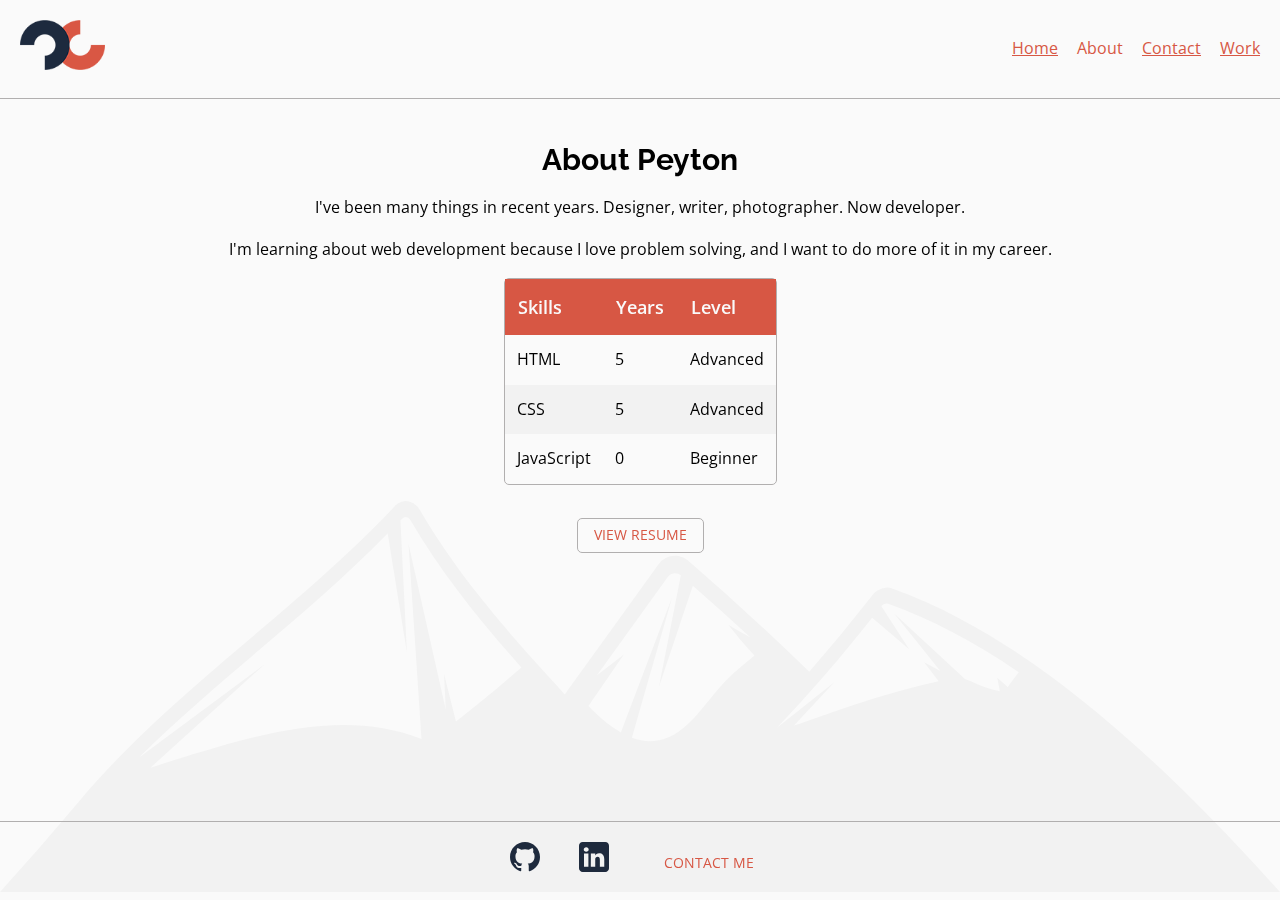
==== commit e8efd426: "Style tables" ====
--- a/about.html
+++ b/about.html
@@ -53,8 +53,8 @@
           <thead>
             <tr>
               <td>Skills</td>
-              <td>Years of experience</td>
-              <td>Level of experience</td>
+              <td>Years</td>
+              <td>Level</td>
             </tr>
           </thead>
           <tbody>
--- a/css/styles.css
+++ b/css/styles.css
@@ -31,12 +31,19 @@
 Open Sans — 300(Light), 400(Regular)
 
 */
+
+.container {
+  min-height: 100vh;
+  display: flex;
+  flex-flow: column wrap;
+}
+
 body {
-  /* font-family: 'Open Sans', sans-serif; */
   font-family: var(--body-font);
   font-size: 16px;
   font-weight: var(--body-regular);
   line-height: 1.6;
+  background-color: var(--bg-color);
 }
 
 h1,
@@ -45,9 +52,8 @@
 h4,
 h5,
 h6 {
-  /* font-family: 'Nunito Sans', sans-serif; */
   font-family: var(--header-font);
-  margin: 0;
+  line-height: 1;
 }
 
 h1 {
@@ -65,11 +71,6 @@
   font-weight: var(--header-medium);
 }
 
-/* COLOR STYLES */
-body {
-  background-color: var(--bg-color);
-}
-
 /* POSITIONING */
 * {
   box-sizing: border-box;
@@ -77,7 +78,7 @@
 
 .page-header {
   display: flex;
-  flex-wrap: wrap;
+  /* flex-wrap: wrap; */
   position: fixed;
   top: 0;
   background-color: var(--bg-color);
@@ -149,7 +150,9 @@
 }
 
 main {
-  max-width: 700px;
+  min-width: 60%;
+  max-width: 90%;
+  flex: 1;
   margin: 125px auto 0;
   text-align: center;
   padding: 0 25px;
@@ -176,10 +179,19 @@
   border-radius: 50%;
 }
 
+.mountains-img {
+  width: 100%;
+  height: auto;
+  position: fixed;
+  bottom: 0;
+  z-index: -999;
+}
+
 .page-footer {
   padding: 20px 0 20px;
   border-top: 1px solid var(--secondary-color);
   margin-top: 50px;
+  width: 100%;
 }
 
 .page-footer__box {
@@ -204,67 +216,33 @@
 
 /* ABOUT PAGE */
 
-.berlin {
-  display: flex;
-  margin-top: 30px;
-}
-
-.berlin-illustration {
-  flex: 1 1 auto;
-  justify-content: center;
-}
-
-@keyframes color-change {
-  0% {
-    fill: #edc655;
-  }
-
-  50% {
-    fill: #fcffad;
-  }
-
-  100% {
-    fill: #f76414;
-  }
-}
-
-.sun {
-  animation: 4s color-change infinite alternate linear;
-
-  /* animation-duration: 4s;
-  animation-name: color-change;
-  animation-iteration-count: infinite;
-  animation-direction: alternate;
-  animation-timing-function: linear; */
-}
-
-@keyframes cloud-move {
-  from {
-    transform: translate(0, 50px);
-  }
-
-  to {
-    transform: translate(200px, 50px);
-  }
-}
-
-.cloud-front {
-  animation: 30s cloud-move infinite alternate linear;
-}
-
-@keyframes cloud-move-reverse {
-  from {
-    transform: translate(446px, 48px);
-  }
-
-  to {
-    transform: translate(100px, 48px);
-  }
-}
-
-.cloud-back {
-  animation: 34s cloud-move-reverse infinite linear;
-}
+table {
+  border: 1px solid var(--secondary-color);
+  border-radius: 5px;
+  text-align: left;
+  border-collapse: collapse;
+}
+
+thead {
+  font-size: 18px;
+  font-weight: var(--header-semi-bold);
+  background-color: var(--tertiary-color);
+  color: var(--bg-color);
+}
+
+tr:nth-of-type(even) {
+  background-color: var(--bg-color-highlight);
+}
+
+tr:last-child {
+  border: none;
+}
+
+td {
+  padding: .75em;
+}
+
+
 
 /* CONTACT PAGE */
 
@@ -273,31 +251,27 @@
 }
 
 .contact-form {
-  display: flex;
+  /* display: flex; */
   width: 100%;
   margin: 15px 0 50px;
-  flex-direction: column;
-  align-items: center;
   text-align: center;
+  /* justify-content: stretch; */
 }
 
 .contact-form__fieldset {
-  width: 50%;
+  /* width: 100%; */
   border: none;
-  border-top: 1px solid var(--secondary-color);;
+  border-top: 1px solid var(--secondary-color);
 }
 
 .contact-form__header {
-  font-family: var(--header-font);
   margin: 0;
   padding: 0 5px;
-  font-size: 24px;
-  font-weight: var(--header-semi-bold);
   color: var(--tertiary-color);
 }
 
 .contact-form__item {
-  flex: 0 1 auto;
+  /* flex: 1 100%; */
   padding: 15px 0;
 }
 
@@ -380,7 +354,7 @@
 
 .button-tertiary,
 .button-tertiary__anchor {
-  background-color: var(--bg-color);
+  background-color: rgba(0, 0, 0, 0);
   color: var(--tertiary-color);
 }
 
@@ -456,7 +430,15 @@
     grid-column: auto / auto;
     grid-row: auto / auto;
   }
-
+}
+
+@media all and (min-width: 500px) and (max-width: 750px) {  
+  .grid {
+    grid-template-columns: 1fr 1fr;
+  }
+}
+
+@media all and (max-width: 500px) {
   h1 {
     font-size: 22px;
   }
@@ -464,15 +446,7 @@
   h2 {
     font-size: 18px;
   }
-}
-
-@media all and (min-width: 500px) and (max-width: 750px) {
-  .grid {
-    grid-template-columns: 1fr 1fr;
-  }
-}
-
-@media all and (max-width: 500px) {
+
   .grid {
     grid-template-columns: 1fr;
   }
@@ -484,6 +458,7 @@
   }
 
   .profile__portrait {
+    max-width: 100%;
     margin: 0;
   }
 
@@ -491,8 +466,7 @@
     width: 150px;
   }
 
-  .page-footer__item:n
-  th-child(1) {
+  .page-footer__item:nth-child(1) {
     padding-left: 15%;
   }
 
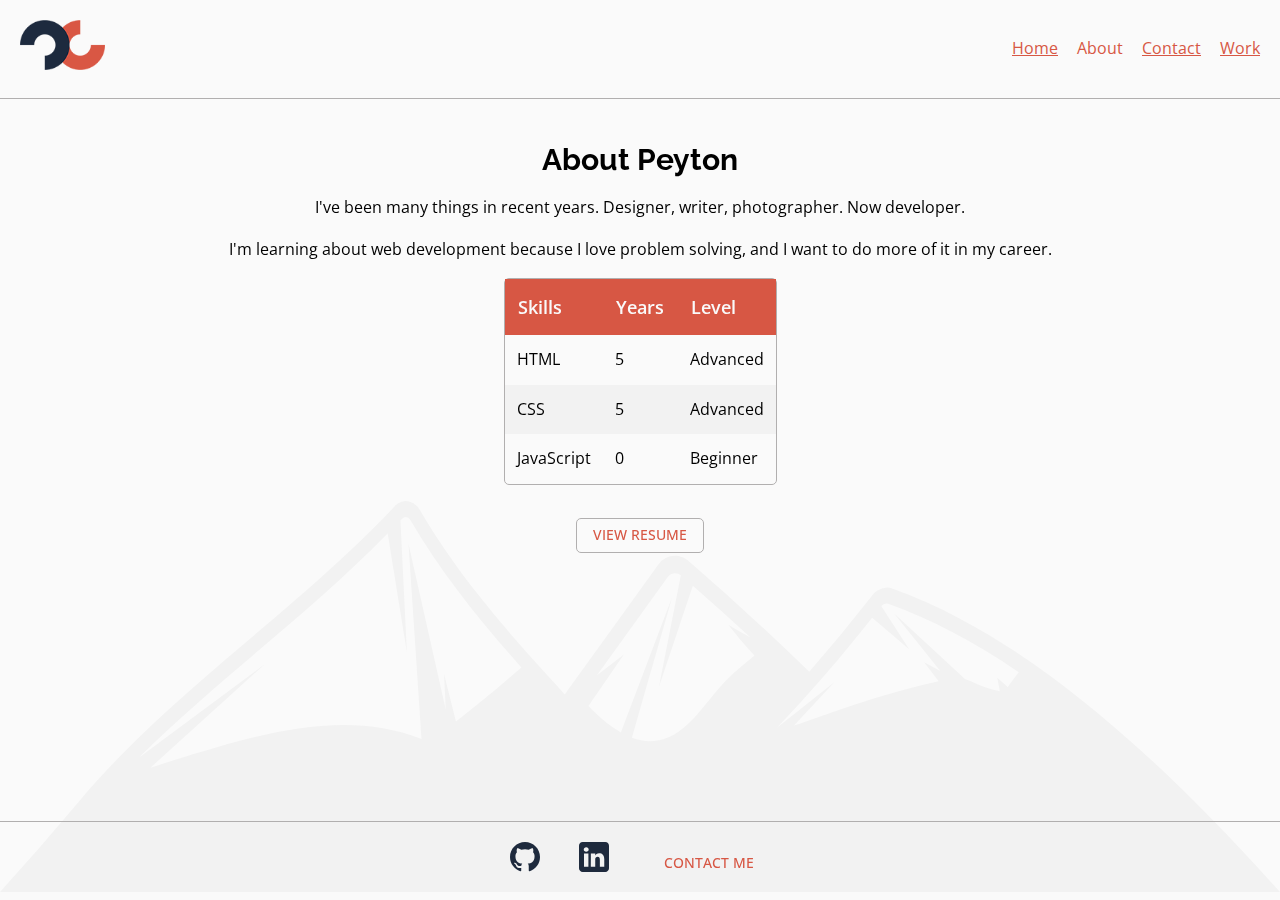
==== commit b6df639c: "CSS Postprocess" ====
--- a/about.html
+++ b/about.html
@@ -13,8 +13,8 @@
     <link href="https://fonts.googleapis.com/css2?family=Raleway:wght@500;600;700&family=Open+Sans:wght@300;400&display=swap" rel="stylesheet">
     <link rel="stylesheet" href="https://use.fontawesome.com/releases/v5.6.3/css/all.css" integrity="sha384-UHRtZLI+pbxtHCWp1t77Bi1L4ZtiqrqD80Kn4Z8NTSRyMA2Fd33n5dQ8lWUE00s/" crossorigin="anonymous">
     <!-- CSS LINK -->
-    <!-- <link rel = "stylesheet" type="text/css" href="css/styles-production.css"> -->
-    <link rel="stylesheet" type="text/css" href="css/styles.css">
+    <link rel = "stylesheet" type="text/css" href="css/styles-production.css">
+    <!-- <link rel="stylesheet" type="text/css" href="css/styles.css"> -->
     <!-- End style links -->
 
   </head>
--- a/css/styles-production.css
+++ b/css/styles-production.css
@@ -17,48 +17,49 @@
 Open Sans — 300(Light), 400(Regular)
 
 */
+
+.container {
+  min-height: 100vh;
+  display: flex;
+  flex-flow: column wrap;
+}
+
 body {
-  /* font-family: 'Open Sans', sans-serif; */
   font-family: 'Open Sans', sans-serif;
   font-size: 16px;
   font-weight: 400;
   line-height: 1.6;
+  background-color: #fafafa;
 }
 
 h1 {
-  /* font-family: 'Nunito Sans', sans-serif; */
   font-family: 'Raleway', sans-serif;
-  margin: 0;
+  line-height: 1;
 }
 
 h2 {
-  /* font-family: 'Nunito Sans', sans-serif; */
   font-family: 'Raleway', sans-serif;
-  margin: 0;
+  line-height: 1;
 }
 
 h3 {
-  /* font-family: 'Nunito Sans', sans-serif; */
   font-family: 'Raleway', sans-serif;
-  margin: 0;
+  line-height: 1;
 }
 
 h4 {
-  /* font-family: 'Nunito Sans', sans-serif; */
   font-family: 'Raleway', sans-serif;
-  margin: 0;
+  line-height: 1;
 }
 
 h5 {
-  /* font-family: 'Nunito Sans', sans-serif; */
   font-family: 'Raleway', sans-serif;
-  margin: 0;
+  line-height: 1;
 }
 
 h6 {
-  /* font-family: 'Nunito Sans', sans-serif; */
   font-family: 'Raleway', sans-serif;
-  margin: 0;
+  line-height: 1;
 }
 
 h1 {
@@ -76,11 +77,6 @@
   font-weight: 500;
 }
 
-/* COLOR STYLES */
-body {
-  background-color: #fafafa;
-}
-
 /* POSITIONING */
 * {
   box-sizing: border-box;
@@ -88,7 +84,7 @@
 
 .page-header {
   display: flex;
-  flex-wrap: wrap;
+  /* flex-wrap: wrap; */
   position: fixed;
   top: 0;
   background-color: #fafafa;
@@ -160,7 +156,9 @@
 }
 
 main {
-  max-width: 700px;
+  min-width: 60%;
+  max-width: 90%;
+  flex: 1;
   margin: 125px auto 0;
   text-align: center;
   padding: 0 25px;
@@ -187,26 +185,34 @@
   border-radius: 50%;
 }
 
+.mountains-img {
+  width: 100%;
+  height: auto;
+  position: fixed;
+  bottom: 0;
+  z-index: -999;
+}
+
 .page-footer {
-  padding: 10px 0 20px;
+  padding: 20px 0 20px;
   border-top: 1px solid #b1afaf;
   margin-top: 50px;
+  width: 100%;
 }
 
 .page-footer__box {
-  max-width: 600px;
+  max-width: 300px;
   margin: 0 auto;
   clear: both;
   display: flex;
   justify-content: space-around;
+  flex-wrap: wrap;
   align-items: center;
   text-align: center;
 }
 
-.page-footer p {
-  margin: 10px 0 5px;
-  font-size: 12px;
-  font-weight: 300;
+.page-footer__contact {
+  align-self: flex-end;
 }
 
 .page-footer img {
@@ -216,85 +222,119 @@
 
 /* ABOUT PAGE */
 
-.berlin {
-  display: flex;
-  margin-top: 30px;
-}
-
-.berlin-illustration {
-  flex: 1 1 auto;
-  justify-content: center;
-}
-
-@keyframes color-change {
-  0% {
-    fill: #edc655;
-  }
-
-  50% {
-    fill: #fcffad;
-  }
-
-  100% {
-    fill: #f76414;
-  }
-}
-
-.sun {
-  animation: 4s color-change infinite alternate linear;
-
-  /* animation-duration: 4s;
-  animation-name: color-change;
-  animation-iteration-count: infinite;
-  animation-direction: alternate;
-  animation-timing-function: linear; */
-}
-
-@keyframes cloud-move {
-  from {
-    transform: translate(0, 50px);
-  }
-
-  to {
-    transform: translate(200px, 50px);
-  }
-}
-
-.cloud-front {
-  animation: 30s cloud-move infinite alternate linear;
-}
-
-@keyframes cloud-move-reverse {
-  from {
-    transform: translate(446px, 48px);
-  }
-
-  to {
-    transform: translate(100px, 48px);
-  }
-}
-
-.cloud-back {
-  animation: 34s cloud-move-reverse infinite linear;
-}
+table {
+  border: 1px solid #b1afaf;
+  border-radius: 5px;
+  text-align: left;
+  border-collapse: collapse;
+}
+
+thead {
+  font-size: 18px;
+  font-weight: 600;
+  background-color: #d75744;
+  color: #fafafa;
+}
+
+tr:nth-of-type(even) {
+  background-color: #F2F2F2;
+}
+
+tr:last-child {
+  border: none;
+}
+
+td {
+  padding: .75em;
+}
+
+
 
 /* CONTACT PAGE */
 
-/* .contact-form__item {
-margin: 5px;
-} */
+label {
+  display: none;
+}
 
 .contact-form {
-  display: flex;
-  width: 100%;
-  margin-bottom: 50px;
-  flex-direction: column;
-  align-items: center;
+  /* display: flex; */
+  width: 100%;
+  margin: 15px 0 50px;
+  text-align: center;
+  /* justify-content: stretch; */
+}
+
+.contact-form__fieldset {
+  /* width: 100%; */
+  border: none;
+  border-top: 1px solid #b1afaf;
+}
+
+.contact-form__header {
+  margin: 0;
+  padding: 0 5px;
+  color: #d75744;
 }
 
 .contact-form__item {
-  flex: 0 1 auto;
-  margin-bottom: 5px;
+  /* flex: 1 100%; */
+  padding: 15px 0;
+}
+
+#contact-name {
+  width: 100%;
+  margin: 0;
+	outline: 0;
+  border: none;
+	padding: 10px;
+  background-color: #fafafa;
+  border-bottom: 1px solid #b1afaf;
+}
+
+#contact-email {
+  width: 100%;
+  margin: 0;
+	outline: 0;
+  border: none;
+	padding: 10px;
+  background-color: #fafafa;
+  border-bottom: 1px solid #b1afaf;
+}
+
+#contact-phone {
+  width: 100%;
+  margin: 0;
+	outline: 0;
+  border: none;
+	padding: 10px;
+  background-color: #fafafa;
+  border-bottom: 1px solid #b1afaf;
+}
+
+#contact-message {
+  width: 100%;
+  margin: 0;
+	outline: 0;
+  border: none;
+	padding: 10px;
+  background-color: #fafafa;
+  border-bottom: 1px solid #b1afaf;
+}
+
+#contact-name:focus {
+  background-color: #F2F2F2;
+}
+
+#contact-email:focus {
+  background-color: #F2F2F2;
+}
+
+#contact-phone:focus {
+  background-color: #F2F2F2;
+}
+
+#contact-message:focus {
+  background-color: #F2F2F2;
 }
 
 /* WORK PAGE */
@@ -332,61 +372,94 @@
 button {
   border: none;
   display: inline-block;
-  font-family: 500;
+  font-weight: 500;
   font-size: 14px;
   text-decoration: none;
-  padding: 5px 17px;
+  padding: 5px 16px;
   border-radius: 5px;
-  border-top: 2px solid rgba(0, 0, 0, 0);
-  border-bottom: 2px solid rgba(0, 0, 0, 0);
+  border-top: 1px solid rgba(0, 0, 0, 0);
+  border-bottom: 1px solid rgba(0, 0, 0, 0);
+  line-height: 1.6;
 }
 .button {
   border: none;
   display: inline-block;
-  font-family: 500;
+  font-weight: 500;
   font-size: 14px;
   text-decoration: none;
-  padding: 5px 17px;
+  padding: 5px 16px;
   border-radius: 5px;
-  border-top: 2px solid rgba(0, 0, 0, 0);
-  border-bottom: 2px solid rgba(0, 0, 0, 0);
+  border-top: 1px solid rgba(0, 0, 0, 0);
+  border-bottom: 1px solid rgba(0, 0, 0, 0);
+  line-height: 1.6;
 }
 
 .button-primary {
-  background-color: #1e2a3d;
+  background-color: #d75744;
   color: #fafafa;
-  border-bottom: 2px solid rgba(0, 0, 0, 0.5);
 }
 
 .button-secondary {
-  color: #d75744;
-  border: 2px solid #b1afaf;
-}
-
-#button__resume {
-  color: #d75744;
-  border: 2px solid #b1afaf;
+  background-color: #fafafa;
+  color: #d75744;
+  border: 1px solid #b1afaf;
+}
+
+.button-tertiary {
+  background-color: rgba(0, 0, 0, 0);
+  color: #d75744;
+}
+
+.button-tertiary__anchor {
+  background-color: rgba(0, 0, 0, 0);
+  color: #d75744;
 }
 
 button:hover,
-button:focus {
+button:focus,
+.button:hover,
+.button:focus {
   cursor: pointer;
 }
 
 .button-primary:hover,
 .button-primary:focus {
-  opacity: 0.9;
+  opacity: 0.8;
   transition: 0.3s;
 }
 
+.button-primary:visited {
+  color: #1e2a3d;
+}
+
 .button-secondary:hover {
-  background-color: #b1afaf;
+  background-color: #F2F2F2;
+  border: 1px solid #F2F2F2;
   transition: 0.3s;
 }
 
 .button-secondary:focus {
-  background-color: #b1afaf;
+  background-color: #F2F2F2;
+  border: 1px solid #F2F2F2;
   transition: 0.3s;
+}
+
+.button-tertiary:hover {
+  background-color: #F2F2F2;
+  transition: 0.3s;
+}
+
+.button-tertiary:focus {
+  background-color: #F2F2F2;
+  transition: 0.3s;
+}
+
+.button-secondary:visited {
+  color: #d75744;
+}
+
+.button-tertiary:visited {
+  color: #d75744;
 }
 
 /* LINK STYLES */
@@ -426,7 +499,15 @@
     grid-column: auto / auto;
     grid-row: auto / auto;
   }
-
+}
+
+@media all and (min-width: 500px) and (max-width: 750px) {  
+  .grid {
+    grid-template-columns: 1fr 1fr;
+  }
+}
+
+@media all and (max-width: 500px) {
   h1 {
     font-size: 22px;
   }
@@ -434,15 +515,7 @@
   h2 {
     font-size: 18px;
   }
-}
-
-@media all and (min-width: 500px) and (max-width: 750px) {
-  .grid {
-    grid-template-columns: 1fr 1fr;
-  }
-}
-
-@media all and (max-width: 500px) {
+
   .grid {
     grid-template-columns: 1fr;
   }
@@ -454,15 +527,28 @@
   }
 
   .profile__portrait {
+    max-width: 100%;
     margin: 0;
   }
 
   .page-footer__box {
-    flex-direction: column;
-    justify-content: center;
-  }
-
-  .page-footer :nth-child(2) {
+    width: 150px;
+  }
+
+  .page-footer__item:nth-child(1) {
+    padding-left: 15%;
+  }
+
+  .page-footer__item:nth-child(2) {
+    padding-right: 15%;
+  }
+
+  .page-footer__contact {
+    width: 100%;
+    align-self: flex-end;
+  }
+
+  /* .page-footer :nth-child(2) {
     order: 3;
-  }
-}
+  } */
+}
--- a/css/styles.css
+++ b/css/styles.css
@@ -331,7 +331,7 @@
 .button {
   border: none;
   display: inline-block;
-  font-family: var(--header-medium);
+  font-weight: var(--header-medium);
   font-size: 14px;
   text-decoration: none;
   padding: 5px 16px;
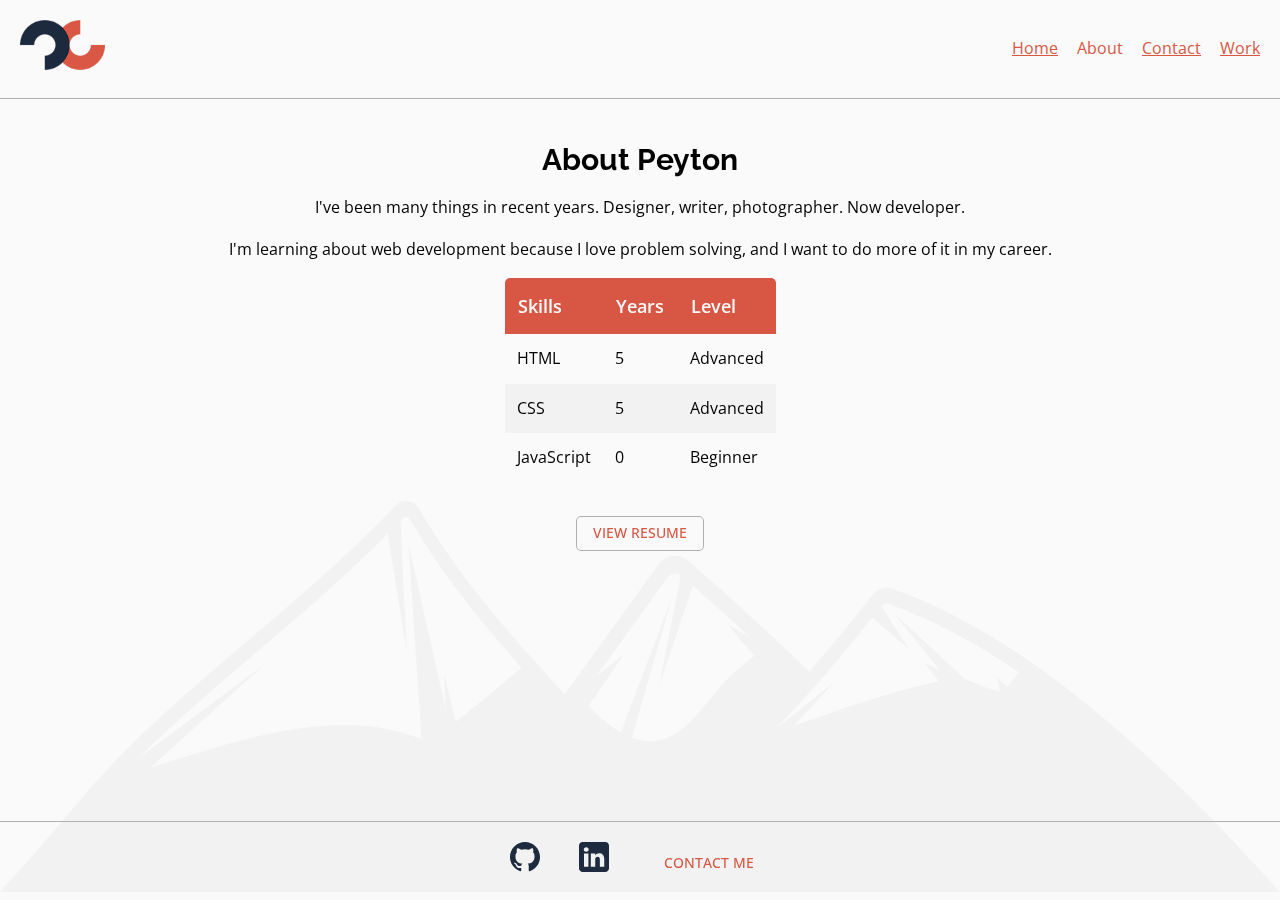
==== commit 75042817: "Chnage sections without headers to divs" ====
--- a/about.html
+++ b/about.html
@@ -24,7 +24,7 @@
         <img class="page-header__logo page-header__logo page-header__item" src = "img/crantford-logo.png" alt="Peyton Crantford's logo">
         <nav class="main-navigation page-header__item">
           <button class="main-navigation__button" id="hamburger">
-            <i class="fas fa-bars"></i>
+            <i class="fas fa-bars fa-2x"></i>
           </button>
           <ul role="menubar" class="navigation-list" id="navigation-list">
             <li role="presentation">
@@ -79,7 +79,7 @@
         <a href="files/crantford-resume.pdf" class="button button-secondary button-secondary__anchor" target="_blank">VIEW RESUME</a>
       </main>
       <footer class="page-footer">
-        <section class=page-footer__box>
+        <div class=page-footer__box>
           <div class="page-footer__item">
             <a href="https://github.com/pcrantfo" target="_blank"><img src="img/github-icon.svg" alt="Github logo"></a>
           </div>
@@ -89,7 +89,7 @@
           <div class="page-footer__item page-footer__contact">
             <a class="button button-tertiary" href="contact.html">CONTACT ME</a>
           </div>
-        </section>
+        </div>
       </footer>
     </div>
     <!-- <script src="js/tota11y.min.js" charset="utf-8"></script> -->
--- a/css/styles-production.css
+++ b/css/styles-production.css
@@ -222,9 +222,23 @@
 
 /* ABOUT PAGE */
 
+thead :first-child :first-child {
+  border-top-left-radius: 5px;
+  }
+
+thead :first-child :last-child {
+  border-top-right-radius: 5px;
+  }
+
+tbody :last-child :first-child {
+  border-bottom-left-radius: 5px;
+  }
+
+tbody :last-child :last-child {
+  border-bottom-right-radius: 5px;
+  }
+
 table {
-  border: 1px solid #b1afaf;
-  border-radius: 5px;
   text-align: left;
   border-collapse: collapse;
 }
@@ -232,16 +246,19 @@
 thead {
   font-size: 18px;
   font-weight: 600;
+  color: #fafafa;
+}
+
+thead tr {
   background-color: #d75744;
-  color: #fafafa;
+}
+
+tr {
+  background-color: #fafafa;
 }
 
 tr:nth-of-type(even) {
   background-color: #F2F2F2;
-}
-
-tr:last-child {
-  border: none;
 }
 
 td {
@@ -286,8 +303,8 @@
   margin: 0;
 	outline: 0;
   border: none;
+  background-color: transparent;
 	padding: 10px;
-  background-color: #fafafa;
   border-bottom: 1px solid #b1afaf;
 }
 
@@ -296,8 +313,8 @@
   margin: 0;
 	outline: 0;
   border: none;
+  background-color: transparent;
 	padding: 10px;
-  background-color: #fafafa;
   border-bottom: 1px solid #b1afaf;
 }
 
@@ -306,8 +323,8 @@
   margin: 0;
 	outline: 0;
   border: none;
+  background-color: transparent;
 	padding: 10px;
-  background-color: #fafafa;
   border-bottom: 1px solid #b1afaf;
 }
 
@@ -316,8 +333,8 @@
   margin: 0;
 	outline: 0;
   border: none;
+  background-color: transparent;
 	padding: 10px;
-  background-color: #fafafa;
   border-bottom: 1px solid #b1afaf;
 }
 
--- a/css/styles.css
+++ b/css/styles.css
@@ -216,9 +216,23 @@
 
 /* ABOUT PAGE */
 
+thead :first-child :first-child {
+  border-top-left-radius: 5px;
+  }
+
+thead :first-child :last-child {
+  border-top-right-radius: 5px;
+  }
+
+tbody :last-child :first-child {
+  border-bottom-left-radius: 5px;
+  }
+
+tbody :last-child :last-child {
+  border-bottom-right-radius: 5px;
+  }
+
 table {
-  border: 1px solid var(--secondary-color);
-  border-radius: 5px;
   text-align: left;
   border-collapse: collapse;
 }
@@ -226,16 +240,19 @@
 thead {
   font-size: 18px;
   font-weight: var(--header-semi-bold);
+  color: var(--bg-color);
+}
+
+thead tr {
   background-color: var(--tertiary-color);
-  color: var(--bg-color);
+}
+
+tr {
+  background-color: var(--bg-color);
 }
 
 tr:nth-of-type(even) {
   background-color: var(--bg-color-highlight);
-}
-
-tr:last-child {
-  border: none;
 }
 
 td {
@@ -283,8 +300,8 @@
   margin: 0;
 	outline: 0;
   border: none;
+  background-color: transparent;
 	padding: 10px;
-  background-color: var(--bg-color);
   border-bottom: 1px solid var(--secondary-color);
 }
 
